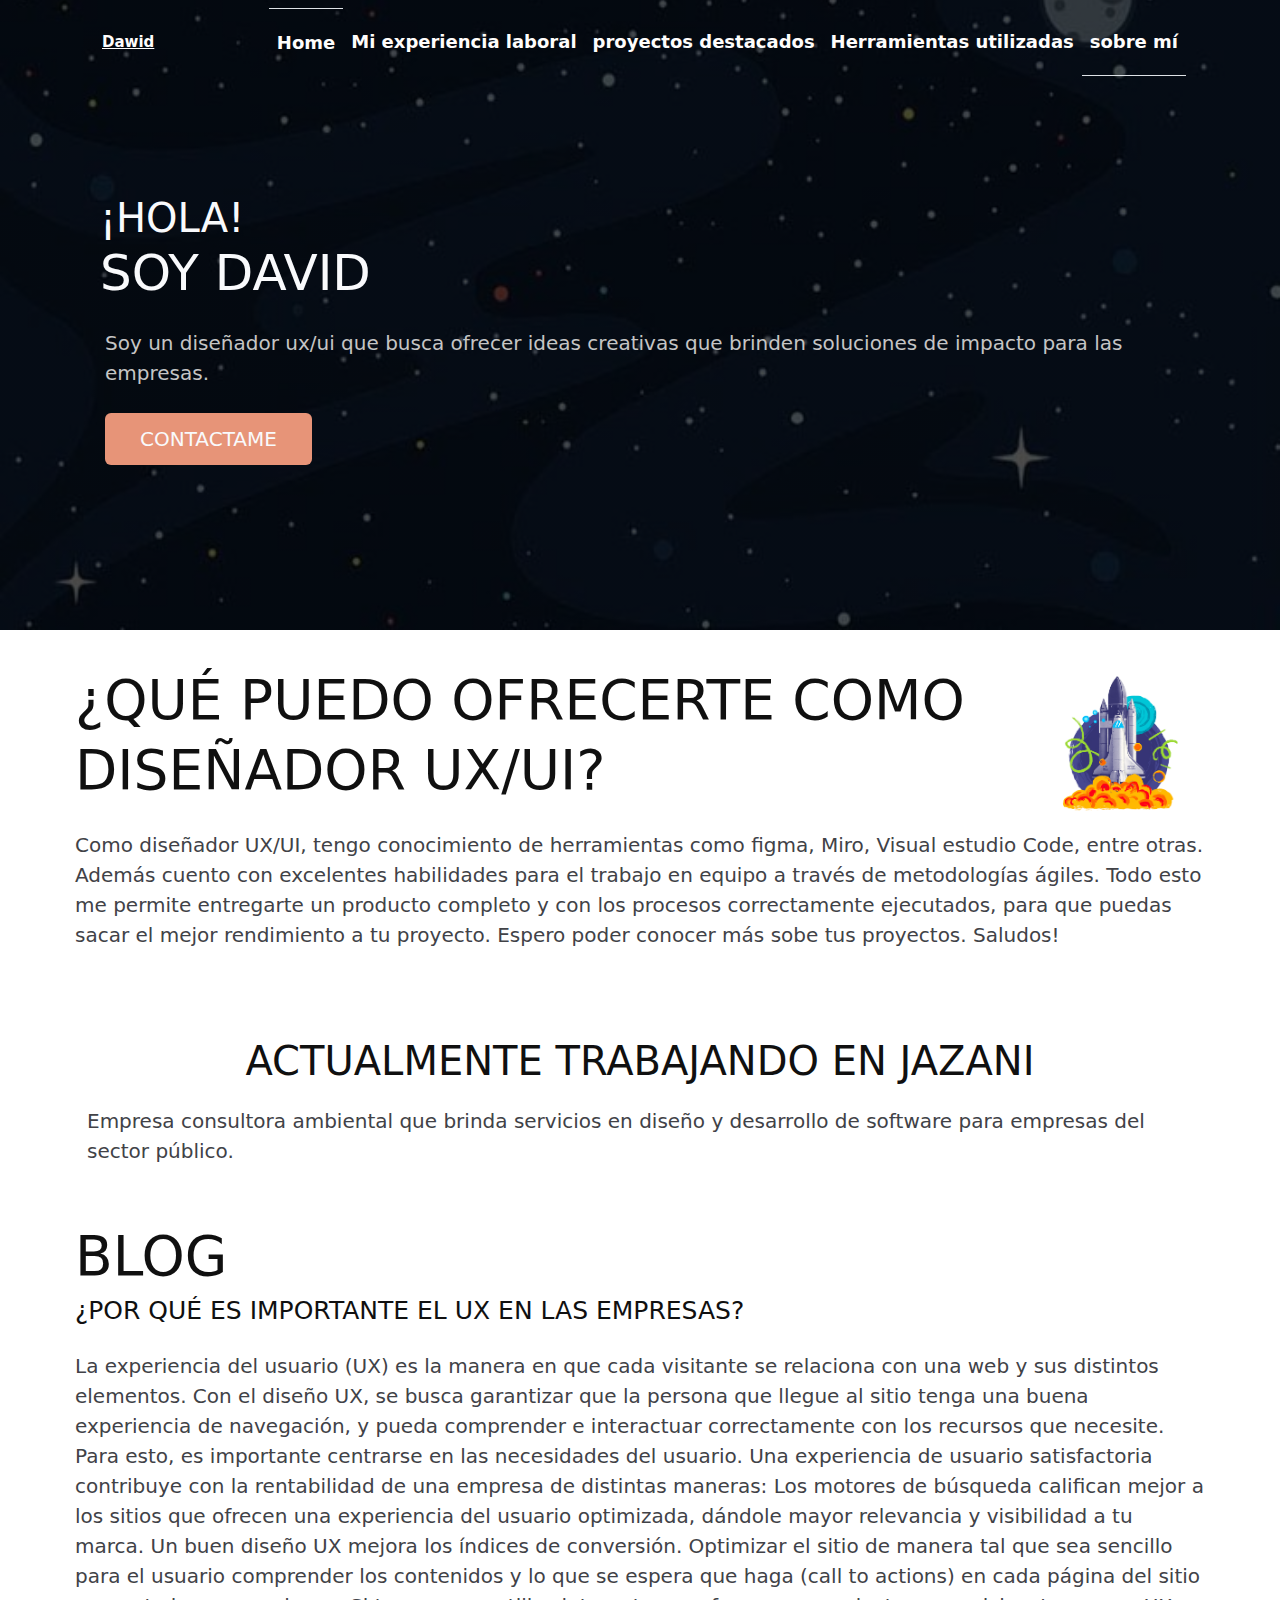
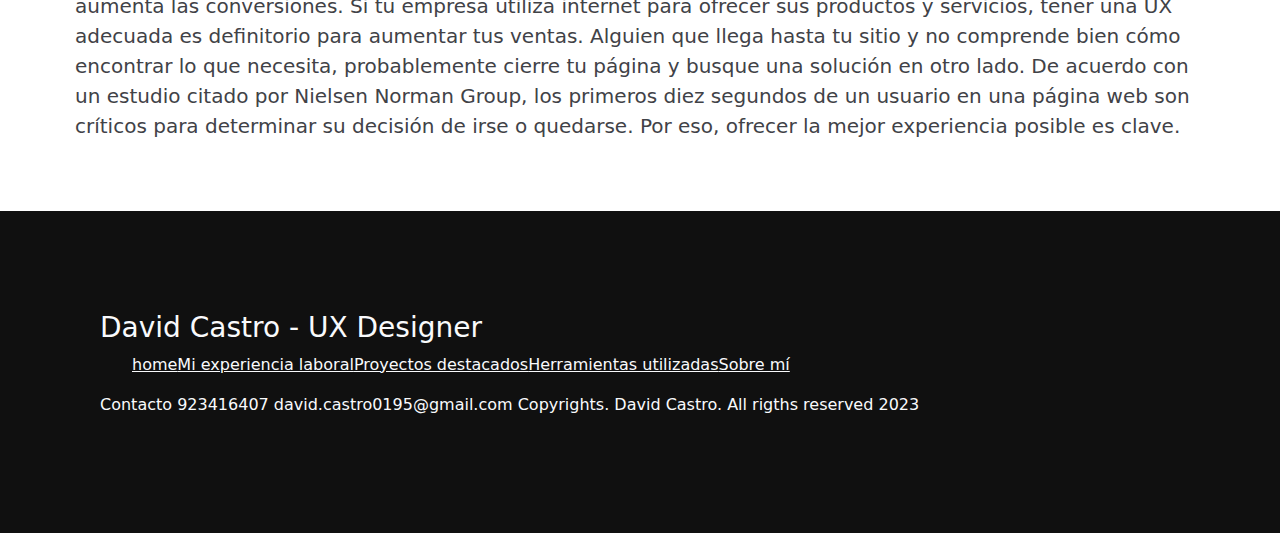
==== index.html @ f095b84e "fix: Responsive" ====
<!DOCTYPE html>
<html lang="en">

<head>
    <meta charset="UTF-8">
    <meta name="viewport" content="width=device-width, initial-scale=1.0">
    <title>Document</title>

    <link rel="stylesheet" href="styles/styles.css">
    <link rel="stylesheet" href="styles/css/styles.css">

</head>

<body>

    <header class="header">
        <div class="menu container">
        <div class=" ">
            <a href="#" class="logo position-relative top-0 ">Dawid</a>
            <input type="checkbox" id="menu" />
            <label for="menu">
                <img src="" class="menu icono" alt="">
            </label>
        </div>
            <!-- nav -->
            <nav class="navbar navbar-expand-lg">
                <div class="container-fluid ">
                    <!-- <a class="navbar-brand" href="#">Navbar</a> -->
                    <button class="navbar-toggler text-bg-light " type="button" data-bs-toggle="collapse" data-bs-target="#navbarSupportedContent" aria-controls="navbarSupportedContent" aria-expanded="false" aria-label="Toggle navigation">
                        <span class="navbar-toggler-icon"></span>
                    </button>
                    <div class="collapse navbar-collapse " id="navbarSupportedContent">
                        <ul class="navbar-nav ul-responsive_border me-auto mb-2 mb-lg-0 ">
                            <li class="nav-item li-responsive__color border-top ">
                                <a class="nav-link  " aria-current="page" href="#">Home</a>
                            </li>
                            <li class="nav-item li-responsive__color">
                                <a class="nav-link  " aria-current="page" href="views/mi-experiencia-laboral.html">Mi experiencia laboral</a>
                            </li>
                            <li class="nav-item li-responsive__color">
                                <a class="nav-link  " aria-current="page" href="views/proyectos-destacados.html">proyectos destacados</a>
                            </li>
                            <li class="nav-item li-responsive__color">
                                <a class="nav-link  " aria-current="page" href="views/Herramientas-utilizadas.html">Herramientas utilizadas</a>
                            </li>
                            <li class="nav-item li-responsive__color  border-bottom ">
                                <a class="nav-link  " aria-current="page"  href="views/Sobre-mí.html">sobre mí</a>
                            </li>
                        </ul>
                    </div>
                </div>
            </nav>
            <!-- nav -->
        </div>
        <div class="header-content">
            <h1>¡Hola!</h1>
            <h2>Soy David</h2>
            <p class="txt-p">Soy un diseñador ux/ui que busca ofrecer ideas creativas
                que brinden soluciones de impacto para las empresas.
            <p>
                <a href="Contactame.html" class="btn-1 rounded text-decoration-none ">Contactame</a>
        </div>
    </header>

    <section class="servicios-content servicios-content-responsive">
        <div class="header-servicios-div header-servicios-responsive">
            <h2 class="title">¿Qué puedo ofrecerte como diseñador UX/UI?</h2>
            <img class="servicios-img" src="image/ux rocket png.png" alt="">
        </div>

        <p class="txt-p">Como diseñador UX/UI, tengo conocimiento de herramientas como figma, Miro,
            Visual estudio Code, entre otras. Además cuento con excelentes habilidades para el trabajo en equipo a
            través de metodologías ágiles.
            Todo esto me permite entregarte un producto completo y con los procesos
            correctamente ejecutados, para que puedas sacar el mejor rendimiento a tu proyecto.
            Espero poder conocer más sobe tus proyectos. Saludos!
        <p>
    </section>

    <section class="container  d-flex justify-content-center align-items-center flex-column ">

    <h2 class="title">Actualmente trabajando en JAZANI</h2>
            <p class="txt-p">Empresa consultora ambiental que brinda
                servicios en diseño y desarrollo de software para empresas del sector público.
            </p>

        <img class="" src="https://res.cloudinary.com/dvammrjzi/image/upload/v1707327390/DAVID-PORTFOLIO/drrjgzepcuenairvuuap.jpg" alt="">
            
    </section>

    <section class="blog">
            <h4 class="title">BLOG</h4>
            <div>
                <h2> ¿Por qué es importante el ux en las empresas?</h2>
            <p class="txt-p">
                La experiencia del usuario (UX) es la manera en que cada visitante se relaciona con una web
                y sus
                distintos
                elementos. Con el diseño UX, se busca garantizar que la persona que llegue al sitio tenga una buena
                experiencia de navegación, y pueda comprender e interactuar correctamente con los recursos que necesite.
                Para esto, es importante centrarse en las necesidades del usuario.

                Una experiencia de usuario satisfactoria contribuye con la rentabilidad de una empresa de distintas
                maneras:

                Los motores de búsqueda califican mejor a los sitios que ofrecen una experiencia del usuario optimizada,
                dándole mayor relevancia y visibilidad a tu marca.
                Un buen diseño UX mejora los índices de conversión. Optimizar el sitio de manera tal que sea sencillo
                para
                el usuario comprender los contenidos y lo que se espera que haga (call to actions) en cada página del
                sitio
                aumenta las conversiones.
                Si tu empresa utiliza internet para ofrecer sus productos y servicios, tener una UX adecuada es
                definitorio
                para aumentar tus ventas. Alguien que llega hasta tu sitio y no comprende bien cómo encontrar lo que
                necesita, probablemente cierre tu página y busque una solución en otro lado.
                De acuerdo con un estudio citado por Nielsen Norman Group, los primeros diez segundos de un usuario en
                una
                página web son críticos para determinar su decisión de irse o quedarse. Por eso, ofrecer la mejor
                experiencia posible es clave.
            </p>
            </div>

    </section>

    </section>
    <footer class="footer">
        <a href=""></a>
        <div>
            <h3> David Castro - UX Designer</h3>
            <ul>
                <nav class="nav bar">
                    <li> <a href="index.html">home</a></li>
                    <li> <a href="../Paginas/mi-experiencia-laboral.html">Mi experiencia laboral</a></li>
                    <li> <a href="../Paginas/proyectos-destacados.html">Proyectos destacados</a></li>
                    <li> <a href="views/Herramientas-utilizadas.html">Herramientas utilizadas</a></li>
                    <li> <a href="../Paginas/Sobre-mí.html">Sobre mí</a></li>
                </nav>
            </ul>
            <p>
                Contacto
                923416407
                david.castro0195@gmail.com
                Copyrights. David Castro. All rigths reserved 2023
            </p>
        </div>
    </footer>

    <script src="./styles/bootstrap/dist/js/bootstrap.min.js"></script>
</body>


</html>
---- styles/styles.css ----
@import url('https://fonts.googleapis.com/css2?family=Poppins:wght@400;500;600;700;800&display=swap');

* {

    margin: 0;
    padding: 0;
    box-sizing: border-box;
    text-decoration: none;
    list-style: none;

}

body {
    font-family: 'Poppins', sans-serif;
    width: 100%;

    max-width: 600px;
    max-width: 100%;
    margin: 0;
    padding: 0;
    box-sizing: border-box;
}

.header {
    background-image: linear-gradient(rgba(0, 0, 0, 0.7),
            rgba(0, 0, 0, 0.7)),
        url(../image/Fondo\ De\ Pantalla\ Verano.jpeg);
    background-position: center bottom;
    background-repeat: no-repeat;
    background-size: cover;
    min-height: 70vh;
    display: flex;
    align-items: center;
    padding: 0 100px;
}

.menu {
    position: absolute;
    top: 0;
    left: 0;
    right: 0;
    display: flex;
    align-items: center;
    justify-content: space-between;

}

.logo {

    color: #fffdfc;
    font-size: 15px;
    font-weight: 800;
    padding: 20px;

}

.menu .navbar ul li {

    position: relative;
    float: left;

}

.menu .navbar ul li a {

    font-size: 18px;
    padding: 20px;
    color: #fffdfc;
    display: block;
    font-weight: 600;

}

.menu .navbar ul li a:hover {

    color: rgb(181, 91, 62);
    ;
}


#menu {
    display: none;
}

.menu-icono {

    width: 25px;

}

.menu label {

    cursor: pointer;
    display: none;
}

.header-content {
    text-align: left;
}

.header-content h1 {
    font-size: 40px;
    line-height: 10px;
    color: #f9fafc;
    text-transform: uppercase;
    margin-bottom: 15px;
    margin-top: 67px;
}

.header-content h2 {
    font-size: 50px;
    line-height: 70px;
    color: #f9fafc;
    text-transform: uppercase;
    margin-bottom: 15px;
}


.header-content p {
    font-size: 20px;
    color: #c5c5c5;
    padding: 5px;
    margin-bottom: 15px;
}

.btn-1 {
    display: inline-block;
    padding: 11px 35px;
    background-color: rgb(231, 148, 120);
    ;
    ;
    color: #f9fafc;
    text-transform: uppercase;
}

.btn-1:hover {

    background-color: rgb(181, 91, 62);
    ;

}

.servicios {
    display: flex;
    flex-wrap: wrap;
    padding: 0 100px;

}

.servicios-content {
    padding: 30px;
    display: flex;
    flex-wrap: wrap;
    max-width: 1200px;
    margin: 0 auto;
    text-align: left;
}

.servicios-content h2 {

    font-size: 55px;
    line-height: 70px;
    color: #101010;
    text-transform: uppercase;
    padding: 5px;
    margin-bottom: 15px;
}

.servicios-img {
    width: 150px;
    top: 20px;
    right: 0px;
    margin-left: 70px;
    margin-right: 15px;

}

.header-servicios {
    display: flex;
    flex-direction: row-reverse;
}

.title {

    font-size: 40px;
    line-height: 40px;
    color: #101010;
    text-transform: uppercase;
    padding: 5px;
    margin-bottom: 15px;

}

.txt-p {

    font-size: 16px;
    color: #414247;
    padding: 5px;
    margin-bottom: 35px;

}


.txt-p {

    font-size: 20px;
    color: #414247;
    padding: 5px;
    margin-bottom: 35px;
}

.blog {

    padding: 30px;
    display: flex;
    flex-wrap: wrap;
    max-width: 1200px;
    margin: 0 auto;
    text-align: left;
}


.blog h4 {

    font-size: 55px;
    line-height: 30px;
    color: #101010;
    text-transform: uppercase;
    padding: 5px;
    margin-bottom: 15px;
    text-align: left;

}

.blog h2 {

    font-size: 25px;
    line-height: 30px;
    color: #101010;
    text-transform: uppercase;
    padding: 5px;
    margin-bottom: 15px;
    text-align: left;

}

.txt-p {
    font-size: 20px;
    color: #414247;
    padding: 5px;
    margin-bottom: 35px;
}

.footer {
    padding: 100px;
    margin: 0 auto;
    background-color: #101010;
    color: #f9fafc;
}

.footer .link {
    font-size: 20px;
    color: #f9fafc;
    padding: 5px;
    margin-bottom: 35px;
}

.footer li a {

    color: #f9fafc;
}

.footer li a:hover {

    color: rgb(181, 91, 62);
    ;
}

.form {

    width: 300px;
    margin: 0 auto;

}

.form-control {

    width: 400px;
    height: 30px;
}
---- styles/css/styles.css ----
@charset "UTF-8";
@media (max-width: 991px) {
  .li-responsive__color {
    background-color: #030910;
  }
}

@media (max-width: 991px) {
  .ul-responsive_border {
    border-style: solid;
    border-radius: 5px;
    border-width: 2px;
    border-color: #ffffff;
  }
}

.header-servicios-div, .header-servicios-responsive {
  display: flex;
  justify-content: center;
  align-items: center;
}

@media (max-width: 991px) {
  .header-servicios-responsive {
    flex-wrap: wrap;
  }
}

/*!
 * Bootstrap  v5.3.2 (https://getbootstrap.com/)
 * Copyright 2011-2023 The Bootstrap Authors
 * Licensed under MIT (https://github.com/twbs/bootstrap/blob/main/LICENSE)
 */
:root,
[data-bs-theme=light] {
  --bs-primary: #030910;
  --bs-secondary: #ffffff;
  --bs-gray-100: #f8f9fa;
  --bs-gray-200: #e9ecef;
  --bs-gray-300: #dee2e6;
  --bs-gray-400: #ced4da;
  --bs-gray-500: #adb5bd;
  --bs-gray-600: #6c757d;
  --bs-gray-700: #495057;
  --bs-gray-800: #343a40;
  --bs-gray-900: #212529;
  --bs-primary: #0d6efd;
  --bs-secondary: #6c757d;
  --bs-success: #198754;
  --bs-info: #0dcaf0;
  --bs-warning: #ffc107;
  --bs-danger: #dc3545;
  --bs-light: #f8f9fa;
  --bs-dark: #212529;
  --bs-primary-rgb: 13, 110, 253;
  --bs-secondary-rgb: 108, 117, 125;
  --bs-success-rgb: 25, 135, 84;
  --bs-info-rgb: 13, 202, 240;
  --bs-warning-rgb: 255, 193, 7;
  --bs-danger-rgb: 220, 53, 69;
  --bs-light-rgb: 248, 249, 250;
  --bs-dark-rgb: 33, 37, 41;
  --bs-primary-text-emphasis: #052c65;
  --bs-secondary-text-emphasis: #2b2f32;
  --bs-success-text-emphasis: #0a3622;
  --bs-info-text-emphasis: #055160;
  --bs-warning-text-emphasis: #664d03;
  --bs-danger-text-emphasis: #58151c;
  --bs-light-text-emphasis: #495057;
  --bs-dark-text-emphasis: #495057;
  --bs-primary-bg-subtle: #cfe2ff;
  --bs-secondary-bg-subtle: #e2e3e5;
  --bs-success-bg-subtle: #d1e7dd;
  --bs-info-bg-subtle: #cff4fc;
  --bs-warning-bg-subtle: #fff3cd;
  --bs-danger-bg-subtle: #f8d7da;
  --bs-light-bg-subtle: #fcfcfd;
  --bs-dark-bg-subtle: #ced4da;
  --bs-primary-border-subtle: #9ec5fe;
  --bs-secondary-border-subtle: #c4c8cb;
  --bs-success-border-subtle: #a3cfbb;
  --bs-info-border-subtle: #9eeaf9;
  --bs-warning-border-subtle: #ffe69c;
  --bs-danger-border-subtle: #f1aeb5;
  --bs-light-border-subtle: #e9ecef;
  --bs-dark-border-subtle: #adb5bd;
  --bs-white-rgb: 255, 255, 255;
  --bs-black-rgb: 0, 0, 0;
  --bs-font-sans-serif: system-ui, -apple-system, "Segoe UI", Roboto, "Helvetica Neue", "Noto Sans", "Liberation Sans", Arial, sans-serif, "Apple Color Emoji", "Segoe UI Emoji", "Segoe UI Symbol", "Noto Color Emoji";
  --bs-font-monospace: SFMono-Regular, Menlo, Monaco, Consolas, "Liberation Mono", "Courier New", monospace;
  --bs-gradient: linear-gradient(180deg, rgba(255, 255, 255, 0.15), rgba(255, 255, 255, 0));
  --bs-body-font-family: var(--bs-font-sans-serif);
  --bs-body-font-size: 1rem;
  --bs-body-font-weight: 400;
  --bs-body-line-height: 1.5;
  --bs-body-color: #212529;
  --bs-body-color-rgb: 33, 37, 41;
  --bs-body-bg: #fff;
  --bs-body-bg-rgb: 255, 255, 255;
  --bs-emphasis-color: #000;
  --bs-emphasis-color-rgb: 0, 0, 0;
  --bs-secondary-color: rgba(33, 37, 41, 0.75);
  --bs-secondary-color-rgb: 33, 37, 41;
  --bs-secondary-bg: #e9ecef;
  --bs-secondary-bg-rgb: 233, 236, 239;
  --bs-tertiary-color: rgba(33, 37, 41, 0.5);
  --bs-tertiary-color-rgb: 33, 37, 41;
  --bs-tertiary-bg: #f8f9fa;
  --bs-tertiary-bg-rgb: 248, 249, 250;
  --bs-heading-color: inherit;
  --bs-link-color: #0d6efd;
  --bs-link-color-rgb: 13, 110, 253;
  --bs-link-decoration: underline;
  --bs-link-hover-color: #0a58ca;
  --bs-link-hover-color-rgb: 10, 88, 202;
  --bs-code-color: #d63384;
  --bs-highlight-color: #212529;
  --bs-highlight-bg: #fff3cd;
  --bs-border-width: 1px;
  --bs-border-style: solid;
  --bs-border-color: #dee2e6;
  --bs-border-color-translucent: rgba(0, 0, 0, 0.175);
  --bs-border-radius: 0.375rem;
  --bs-border-radius-sm: 0.25rem;
  --bs-border-radius-lg: 0.5rem;
  --bs-border-radius-xl: 1rem;
  --bs-border-radius-xxl: 2rem;
  --bs-border-radius-2xl: var(--bs-border-radius-xxl);
  --bs-border-radius-pill: 50rem;
  --bs-box-shadow: 0 0.5rem 1rem rgba(0, 0, 0, 0.15);
  --bs-box-shadow-sm: 0 0.125rem 0.25rem rgba(0, 0, 0, 0.075);
  --bs-box-shadow-lg: 0 1rem 3rem rgba(0, 0, 0, 0.175);
  --bs-box-shadow-inset: inset 0 1px 2px rgba(0, 0, 0, 0.075);
  --bs-focus-ring-width: 0.25rem;
  --bs-focus-ring-opacity: 0.25;
  --bs-focus-ring-color: rgba(13, 110, 253, 0.25);
  --bs-form-valid-color: #198754;
  --bs-form-valid-border-color: #198754;
  --bs-form-invalid-color: #dc3545;
  --bs-form-invalid-border-color: #dc3545;
}

[data-bs-theme=dark] {
  color-scheme: dark;
  --bs-body-color: #dee2e6;
  --bs-body-color-rgb: 222, 226, 230;
  --bs-body-bg: #212529;
  --bs-body-bg-rgb: 33, 37, 41;
  --bs-emphasis-color: #fff;
  --bs-emphasis-color-rgb: 255, 255, 255;
  --bs-secondary-color: rgba(222, 226, 230, 0.75);
  --bs-secondary-color-rgb: 222, 226, 230;
  --bs-secondary-bg: #343a40;
  --bs-secondary-bg-rgb: 52, 58, 64;
  --bs-tertiary-color: rgba(222, 226, 230, 0.5);
  --bs-tertiary-color-rgb: 222, 226, 230;
  --bs-tertiary-bg: #2b3035;
  --bs-tertiary-bg-rgb: 43, 48, 53;
  --bs-primary-text-emphasis: #6ea8fe;
  --bs-secondary-text-emphasis: #a7acb1;
  --bs-success-text-emphasis: #75b798;
  --bs-info-text-emphasis: #6edff6;
  --bs-warning-text-emphasis: #ffda6a;
  --bs-danger-text-emphasis: #ea868f;
  --bs-light-text-emphasis: #f8f9fa;
  --bs-dark-text-emphasis: #dee2e6;
  --bs-primary-bg-subtle: #031633;
  --bs-secondary-bg-subtle: #161719;
  --bs-success-bg-subtle: #051b11;
  --bs-info-bg-subtle: #032830;
  --bs-warning-bg-subtle: #332701;
  --bs-danger-bg-subtle: #2c0b0e;
  --bs-light-bg-subtle: #343a40;
  --bs-dark-bg-subtle: #1a1d20;
  --bs-primary-border-subtle: #084298;
  --bs-secondary-border-subtle: #41464b;
  --bs-success-border-subtle: #0f5132;
  --bs-info-border-subtle: #087990;
  --bs-warning-border-subtle: #997404;
  --bs-danger-border-subtle: #842029;
  --bs-light-border-subtle: #495057;
  --bs-dark-border-subtle: #343a40;
  --bs-heading-color: inherit;
  --bs-link-color: #6ea8fe;
  --bs-link-hover-color: #8bb9fe;
  --bs-link-color-rgb: 110, 168, 254;
  --bs-link-hover-color-rgb: 139, 185, 254;
  --bs-code-color: #e685b5;
  --bs-highlight-color: #dee2e6;
  --bs-highlight-bg: #664d03;
  --bs-border-color: #495057;
  --bs-border-color-translucent: rgba(255, 255, 255, 0.15);
  --bs-form-valid-color: #75b798;
  --bs-form-valid-border-color: #75b798;
  --bs-form-invalid-color: #ea868f;
  --bs-form-invalid-border-color: #ea868f;
}

*,
*::before,
*::after {
  box-sizing: border-box;
}

@media (prefers-reduced-motion: no-preference) {
  :root {
    scroll-behavior: smooth;
  }
}

body {
  margin: 0;
  font-family: var(--bs-body-font-family);
  font-size: var(--bs-body-font-size);
  font-weight: var(--bs-body-font-weight);
  line-height: var(--bs-body-line-height);
  color: var(--bs-body-color);
  text-align: var(--bs-body-text-align);
  background-color: var(--bs-body-bg);
  -webkit-text-size-adjust: 100%;
  -webkit-tap-highlight-color: rgba(0, 0, 0, 0);
}

hr {
  margin: 1rem 0;
  color: inherit;
  border: 0;
  border-top: var(--bs-border-width) solid;
  opacity: 0.25;
}

h6, .h6, h5, .h5, h4, .h4, h3, .h3, h2, .h2, h1, .h1 {
  margin-top: 0;
  margin-bottom: 0.5rem;
  font-weight: 500;
  line-height: 1.2;
  color: var(--bs-heading-color);
}

h1, .h1 {
  font-size: calc(1.375rem + 1.5vw);
}
@media (min-width: 1200px) {
  h1, .h1 {
    font-size: 2.5rem;
  }
}

h2, .h2 {
  font-size: calc(1.325rem + 0.9vw);
}
@media (min-width: 1200px) {
  h2, .h2 {
    font-size: 2rem;
  }
}

h3, .h3 {
  font-size: calc(1.3rem + 0.6vw);
}
@media (min-width: 1200px) {
  h3, .h3 {
    font-size: 1.75rem;
  }
}

h4, .h4 {
  font-size: calc(1.275rem + 0.3vw);
}
@media (min-width: 1200px) {
  h4, .h4 {
    font-size: 1.5rem;
  }
}

h5, .h5 {
  font-size: 1.25rem;
}

h6, .h6 {
  font-size: 1rem;
}

p {
  margin-top: 0;
  margin-bottom: 1rem;
}

abbr[title] {
  -webkit-text-decoration: underline dotted;
          text-decoration: underline dotted;
  cursor: help;
  -webkit-text-decoration-skip-ink: none;
          text-decoration-skip-ink: none;
}

address {
  margin-bottom: 1rem;
  font-style: normal;
  line-height: inherit;
}

ol,
ul {
  padding-left: 2rem;
}

ol,
ul,
dl {
  margin-top: 0;
  margin-bottom: 1rem;
}

ol ol,
ul ul,
ol ul,
ul ol {
  margin-bottom: 0;
}

dt {
  font-weight: 700;
}

dd {
  margin-bottom: 0.5rem;
  margin-left: 0;
}

blockquote {
  margin: 0 0 1rem;
}

b,
strong {
  font-weight: bolder;
}

small, .small {
  font-size: 0.875em;
}

mark, .mark {
  padding: 0.1875em;
  color: var(--bs-highlight-color);
  background-color: var(--bs-highlight-bg);
}

sub,
sup {
  position: relative;
  font-size: 0.75em;
  line-height: 0;
  vertical-align: baseline;
}

sub {
  bottom: -0.25em;
}

sup {
  top: -0.5em;
}

a {
  color: rgba(var(--bs-link-color-rgb), var(--bs-link-opacity, 1));
  text-decoration: underline;
}
a:hover {
  --bs-link-color-rgb: var(--bs-link-hover-color-rgb);
}

a:not([href]):not([class]), a:not([href]):not([class]):hover {
  color: inherit;
  text-decoration: none;
}

pre,
code,
kbd,
samp {
  font-family: var(--bs-font-monospace);
  font-size: 1em;
}

pre {
  display: block;
  margin-top: 0;
  margin-bottom: 1rem;
  overflow: auto;
  font-size: 0.875em;
}
pre code {
  font-size: inherit;
  color: inherit;
  word-break: normal;
}

code {
  font-size: 0.875em;
  color: var(--bs-code-color);
  word-wrap: break-word;
}
a > code {
  color: inherit;
}

kbd {
  padding: 0.1875rem 0.375rem;
  font-size: 0.875em;
  color: var(--bs-body-bg);
  background-color: var(--bs-body-color);
  border-radius: 0.25rem;
}
kbd kbd {
  padding: 0;
  font-size: 1em;
}

figure {
  margin: 0 0 1rem;
}

img,
svg {
  vertical-align: middle;
}

table {
  caption-side: bottom;
  border-collapse: collapse;
}

caption {
  padding-top: 0.5rem;
  padding-bottom: 0.5rem;
  color: var(--bs-secondary-color);
  text-align: left;
}

th {
  text-align: inherit;
  text-align: -webkit-match-parent;
}

thead,
tbody,
tfoot,
tr,
td,
th {
  border-color: inherit;
  border-style: solid;
  border-width: 0;
}

label {
  display: inline-block;
}

button {
  border-radius: 0;
}

button:focus:not(:focus-visible) {
  outline: 0;
}

input,
button,
select,
optgroup,
textarea {
  margin: 0;
  font-family: inherit;
  font-size: inherit;
  line-height: inherit;
}

button,
select {
  text-transform: none;
}

[role=button] {
  cursor: pointer;
}

select {
  word-wrap: normal;
}
select:disabled {
  opacity: 1;
}

[list]:not([type=date]):not([type=datetime-local]):not([type=month]):not([type=week]):not([type=time])::-webkit-calendar-picker-indicator {
  display: none !important;
}

button,
[type=button],
[type=reset],
[type=submit] {
  -webkit-appearance: button;
}
button:not(:disabled),
[type=button]:not(:disabled),
[type=reset]:not(:disabled),
[type=submit]:not(:disabled) {
  cursor: pointer;
}

::-moz-focus-inner {
  padding: 0;
  border-style: none;
}

textarea {
  resize: vertical;
}

fieldset {
  min-width: 0;
  padding: 0;
  margin: 0;
  border: 0;
}

legend {
  float: left;
  width: 100%;
  padding: 0;
  margin-bottom: 0.5rem;
  font-size: calc(1.275rem + 0.3vw);
  line-height: inherit;
}
@media (min-width: 1200px) {
  legend {
    font-size: 1.5rem;
  }
}
legend + * {
  clear: left;
}

::-webkit-datetime-edit-fields-wrapper,
::-webkit-datetime-edit-text,
::-webkit-datetime-edit-minute,
::-webkit-datetime-edit-hour-field,
::-webkit-datetime-edit-day-field,
::-webkit-datetime-edit-month-field,
::-webkit-datetime-edit-year-field {
  padding: 0;
}

::-webkit-inner-spin-button {
  height: auto;
}

[type=search] {
  -webkit-appearance: textfield;
  outline-offset: -2px;
}

/* rtl:raw:
[type="tel"],
[type="url"],
[type="email"],
[type="number"] {
  direction: ltr;
}
*/
::-webkit-search-decoration {
  -webkit-appearance: none;
}

::-webkit-color-swatch-wrapper {
  padding: 0;
}

::file-selector-button {
  font: inherit;
  -webkit-appearance: button;
}

output {
  display: inline-block;
}

iframe {
  border: 0;
}

summary {
  display: list-item;
  cursor: pointer;
}

progress {
  vertical-align: baseline;
}

[hidden] {
  display: none !important;
}

.lead {
  font-size: 1.25rem;
  font-weight: 300;
}

.display-1 {
  font-size: calc(1.625rem + 4.5vw);
  font-weight: 300;
  line-height: 1.2;
}
@media (min-width: 1200px) {
  .display-1 {
    font-size: 5rem;
  }
}

.display-2 {
  font-size: calc(1.575rem + 3.9vw);
  font-weight: 300;
  line-height: 1.2;
}
@media (min-width: 1200px) {
  .display-2 {
    font-size: 4.5rem;
  }
}

.display-3 {
  font-size: calc(1.525rem + 3.3vw);
  font-weight: 300;
  line-height: 1.2;
}
@media (min-width: 1200px) {
  .display-3 {
    font-size: 4rem;
  }
}

.display-4 {
  font-size: calc(1.475rem + 2.7vw);
  font-weight: 300;
  line-height: 1.2;
}
@media (min-width: 1200px) {
  .display-4 {
    font-size: 3.5rem;
  }
}

.display-5 {
  font-size: calc(1.425rem + 2.1vw);
  font-weight: 300;
  line-height: 1.2;
}
@media (min-width: 1200px) {
  .display-5 {
    font-size: 3rem;
  }
}

.display-6 {
  font-size: calc(1.375rem + 1.5vw);
  font-weight: 300;
  line-height: 1.2;
}
@media (min-width: 1200px) {
  .display-6 {
    font-size: 2.5rem;
  }
}

.list-unstyled {
  padding-left: 0;
  list-style: none;
}

.list-inline {
  padding-left: 0;
  list-style: none;
}

.list-inline-item {
  display: inline-block;
}
.list-inline-item:not(:last-child) {
  margin-right: 0.5rem;
}

.initialism {
  font-size: 0.875em;
  text-transform: uppercase;
}

.blockquote {
  margin-bottom: 1rem;
  font-size: 1.25rem;
}
.blockquote > :last-child {
  margin-bottom: 0;
}

.blockquote-footer {
  margin-top: -1rem;
  margin-bottom: 1rem;
  font-size: 0.875em;
  color: #6c757d;
}
.blockquote-footer::before {
  content: "— ";
}

.img-fluid {
  max-width: 100%;
  height: auto;
}

.img-thumbnail {
  padding: 0.25rem;
  background-color: var(--bs-body-bg);
  border: var(--bs-border-width) solid var(--bs-border-color);
  border-radius: var(--bs-border-radius);
  max-width: 100%;
  height: auto;
}

.figure {
  display: inline-block;
}

.figure-img {
  margin-bottom: 0.5rem;
  line-height: 1;
}

.figure-caption {
  font-size: 0.875em;
  color: var(--bs-secondary-color);
}

.container,
.container-fluid,
.container-xxl,
.container-xl,
.container-lg,
.container-md,
.container-sm {
  --bs-gutter-x: 1.5rem;
  --bs-gutter-y: 0;
  width: 100%;
  padding-right: calc(var(--bs-gutter-x) * 0.5);
  padding-left: calc(var(--bs-gutter-x) * 0.5);
  margin-right: auto;
  margin-left: auto;
}

@media (min-width: 576px) {
  .container-sm, .container {
    max-width: 540px;
  }
}
@media (min-width: 768px) {
  .container-md, .container-sm, .container {
    max-width: 720px;
  }
}
@media (min-width: 992px) {
  .container-lg, .container-md, .container-sm, .container {
    max-width: 960px;
  }
}
@media (min-width: 1200px) {
  .container-xl, .container-lg, .container-md, .container-sm, .container {
    max-width: 1140px;
  }
}
@media (min-width: 1400px) {
  .container-xxl, .container-xl, .container-lg, .container-md, .container-sm, .container {
    max-width: 1320px;
  }
}
:root {
  --bs-breakpoint-xs: 0;
  --bs-breakpoint-sm: 576px;
  --bs-breakpoint-md: 768px;
  --bs-breakpoint-lg: 992px;
  --bs-breakpoint-xl: 1200px;
  --bs-breakpoint-xxl: 1400px;
}

.row {
  --bs-gutter-x: 1.5rem;
  --bs-gutter-y: 0;
  display: flex;
  flex-wrap: wrap;
  margin-top: calc(-1 * var(--bs-gutter-y));
  margin-right: calc(-0.5 * var(--bs-gutter-x));
  margin-left: calc(-0.5 * var(--bs-gutter-x));
}
.row > * {
  flex-shrink: 0;
  width: 100%;
  max-width: 100%;
  padding-right: calc(var(--bs-gutter-x) * 0.5);
  padding-left: calc(var(--bs-gutter-x) * 0.5);
  margin-top: var(--bs-gutter-y);
}

.col {
  flex: 1 0 0%;
}

.row-cols-auto > * {
  flex: 0 0 auto;
  width: auto;
}

.row-cols-1 > * {
  flex: 0 0 auto;
  width: 100%;
}

.row-cols-2 > * {
  flex: 0 0 auto;
  width: 50%;
}

.row-cols-3 > * {
  flex: 0 0 auto;
  width: 33.33333333%;
}

.row-cols-4 > * {
  flex: 0 0 auto;
  width: 25%;
}

.row-cols-5 > * {
  flex: 0 0 auto;
  width: 20%;
}

.row-cols-6 > * {
  flex: 0 0 auto;
  width: 16.66666667%;
}

.col-auto {
  flex: 0 0 auto;
  width: auto;
}

.col-1 {
  flex: 0 0 auto;
  width: 8.33333333%;
}

.col-2 {
  flex: 0 0 auto;
  width: 16.66666667%;
}

.col-3 {
  flex: 0 0 auto;
  width: 25%;
}

.col-4 {
  flex: 0 0 auto;
  width: 33.33333333%;
}

.col-5 {
  flex: 0 0 auto;
  width: 41.66666667%;
}

.col-6 {
  flex: 0 0 auto;
  width: 50%;
}

.col-7 {
  flex: 0 0 auto;
  width: 58.33333333%;
}

.col-8 {
  flex: 0 0 auto;
  width: 66.66666667%;
}

.col-9 {
  flex: 0 0 auto;
  width: 75%;
}

.col-10 {
  flex: 0 0 auto;
  width: 83.33333333%;
}

.col-11 {
  flex: 0 0 auto;
  width: 91.66666667%;
}

.col-12 {
  flex: 0 0 auto;
  width: 100%;
}

.offset-1 {
  margin-left: 8.33333333%;
}

.offset-2 {
  margin-left: 16.66666667%;
}

.offset-3 {
  margin-left: 25%;
}

.offset-4 {
  margin-left: 33.33333333%;
}

.offset-5 {
  margin-left: 41.66666667%;
}

.offset-6 {
  margin-left: 50%;
}

.offset-7 {
  margin-left: 58.33333333%;
}

.offset-8 {
  margin-left: 66.66666667%;
}

.offset-9 {
  margin-left: 75%;
}

.offset-10 {
  margin-left: 83.33333333%;
}

.offset-11 {
  margin-left: 91.66666667%;
}

.g-0,
.gx-0 {
  --bs-gutter-x: 0;
}

.g-0,
.gy-0 {
  --bs-gutter-y: 0;
}

.g-1,
.gx-1 {
  --bs-gutter-x: 0.25rem;
}

.g-1,
.gy-1 {
  --bs-gutter-y: 0.25rem;
}

.g-2,
.gx-2 {
  --bs-gutter-x: 0.5rem;
}

.g-2,
.gy-2 {
  --bs-gutter-y: 0.5rem;
}

.g-3,
.gx-3 {
  --bs-gutter-x: 1rem;
}

.g-3,
.gy-3 {
  --bs-gutter-y: 1rem;
}

.g-4,
.gx-4 {
  --bs-gutter-x: 1.5rem;
}

.g-4,
.gy-4 {
  --bs-gutter-y: 1.5rem;
}

.g-5,
.gx-5 {
  --bs-gutter-x: 3rem;
}

.g-5,
.gy-5 {
  --bs-gutter-y: 3rem;
}

@media (min-width: 576px) {
  .col-sm {
    flex: 1 0 0%;
  }
  .row-cols-sm-auto > * {
    flex: 0 0 auto;
    width: auto;
  }
  .row-cols-sm-1 > * {
    flex: 0 0 auto;
    width: 100%;
  }
  .row-cols-sm-2 > * {
    flex: 0 0 auto;
    width: 50%;
  }
  .row-cols-sm-3 > * {
    flex: 0 0 auto;
    width: 33.33333333%;
  }
  .row-cols-sm-4 > * {
    flex: 0 0 auto;
    width: 25%;
  }
  .row-cols-sm-5 > * {
    flex: 0 0 auto;
    width: 20%;
  }
  .row-cols-sm-6 > * {
    flex: 0 0 auto;
    width: 16.66666667%;
  }
  .col-sm-auto {
    flex: 0 0 auto;
    width: auto;
  }
  .col-sm-1 {
    flex: 0 0 auto;
    width: 8.33333333%;
  }
  .col-sm-2 {
    flex: 0 0 auto;
    width: 16.66666667%;
  }
  .col-sm-3 {
    flex: 0 0 auto;
    width: 25%;
  }
  .col-sm-4 {
    flex: 0 0 auto;
    width: 33.33333333%;
  }
  .col-sm-5 {
    flex: 0 0 auto;
    width: 41.66666667%;
  }
  .col-sm-6 {
    flex: 0 0 auto;
    width: 50%;
  }
  .col-sm-7 {
    flex: 0 0 auto;
    width: 58.33333333%;
  }
  .col-sm-8 {
    flex: 0 0 auto;
    width: 66.66666667%;
  }
  .col-sm-9 {
    flex: 0 0 auto;
    width: 75%;
  }
  .col-sm-10 {
    flex: 0 0 auto;
    width: 83.33333333%;
  }
  .col-sm-11 {
    flex: 0 0 auto;
    width: 91.66666667%;
  }
  .col-sm-12 {
    flex: 0 0 auto;
    width: 100%;
  }
  .offset-sm-0 {
    margin-left: 0;
  }
  .offset-sm-1 {
    margin-left: 8.33333333%;
  }
  .offset-sm-2 {
    margin-left: 16.66666667%;
  }
  .offset-sm-3 {
    margin-left: 25%;
  }
  .offset-sm-4 {
    margin-left: 33.33333333%;
  }
  .offset-sm-5 {
    margin-left: 41.66666667%;
  }
  .offset-sm-6 {
    margin-left: 50%;
  }
  .offset-sm-7 {
    margin-left: 58.33333333%;
  }
  .offset-sm-8 {
    margin-left: 66.66666667%;
  }
  .offset-sm-9 {
    margin-left: 75%;
  }
  .offset-sm-10 {
    margin-left: 83.33333333%;
  }
  .offset-sm-11 {
    margin-left: 91.66666667%;
  }
  .g-sm-0,
  .gx-sm-0 {
    --bs-gutter-x: 0;
  }
  .g-sm-0,
  .gy-sm-0 {
    --bs-gutter-y: 0;
  }
  .g-sm-1,
  .gx-sm-1 {
    --bs-gutter-x: 0.25rem;
  }
  .g-sm-1,
  .gy-sm-1 {
    --bs-gutter-y: 0.25rem;
  }
  .g-sm-2,
  .gx-sm-2 {
    --bs-gutter-x: 0.5rem;
  }
  .g-sm-2,
  .gy-sm-2 {
    --bs-gutter-y: 0.5rem;
  }
  .g-sm-3,
  .gx-sm-3 {
    --bs-gutter-x: 1rem;
  }
  .g-sm-3,
  .gy-sm-3 {
    --bs-gutter-y: 1rem;
  }
  .g-sm-4,
  .gx-sm-4 {
    --bs-gutter-x: 1.5rem;
  }
  .g-sm-4,
  .gy-sm-4 {
    --bs-gutter-y: 1.5rem;
  }
  .g-sm-5,
  .gx-sm-5 {
    --bs-gutter-x: 3rem;
  }
  .g-sm-5,
  .gy-sm-5 {
    --bs-gutter-y: 3rem;
  }
}
@media (min-width: 768px) {
  .col-md {
    flex: 1 0 0%;
  }
  .row-cols-md-auto > * {
    flex: 0 0 auto;
    width: auto;
  }
  .row-cols-md-1 > * {
    flex: 0 0 auto;
    width: 100%;
  }
  .row-cols-md-2 > * {
    flex: 0 0 auto;
    width: 50%;
  }
  .row-cols-md-3 > * {
    flex: 0 0 auto;
    width: 33.33333333%;
  }
  .row-cols-md-4 > * {
    flex: 0 0 auto;
    width: 25%;
  }
  .row-cols-md-5 > * {
    flex: 0 0 auto;
    width: 20%;
  }
  .row-cols-md-6 > * {
    flex: 0 0 auto;
    width: 16.66666667%;
  }
  .col-md-auto {
    flex: 0 0 auto;
    width: auto;
  }
  .col-md-1 {
    flex: 0 0 auto;
    width: 8.33333333%;
  }
  .col-md-2 {
    flex: 0 0 auto;
    width: 16.66666667%;
  }
  .col-md-3 {
    flex: 0 0 auto;
    width: 25%;
  }
  .col-md-4 {
    flex: 0 0 auto;
    width: 33.33333333%;
  }
  .col-md-5 {
    flex: 0 0 auto;
    width: 41.66666667%;
  }
  .col-md-6 {
    flex: 0 0 auto;
    width: 50%;
  }
  .col-md-7 {
    flex: 0 0 auto;
    width: 58.33333333%;
  }
  .col-md-8 {
    flex: 0 0 auto;
    width: 66.66666667%;
  }
  .col-md-9 {
    flex: 0 0 auto;
    width: 75%;
  }
  .col-md-10 {
    flex: 0 0 auto;
    width: 83.33333333%;
  }
  .col-md-11 {
    flex: 0 0 auto;
    width: 91.66666667%;
  }
  .col-md-12 {
    flex: 0 0 auto;
    width: 100%;
  }
  .offset-md-0 {
    margin-left: 0;
  }
  .offset-md-1 {
    margin-left: 8.33333333%;
  }
  .offset-md-2 {
    margin-left: 16.66666667%;
  }
  .offset-md-3 {
    margin-left: 25%;
  }
  .offset-md-4 {
    margin-left: 33.33333333%;
  }
  .offset-md-5 {
    margin-left: 41.66666667%;
  }
  .offset-md-6 {
    margin-left: 50%;
  }
  .offset-md-7 {
    margin-left: 58.33333333%;
  }
  .offset-md-8 {
    margin-left: 66.66666667%;
  }
  .offset-md-9 {
    margin-left: 75%;
  }
  .offset-md-10 {
    margin-left: 83.33333333%;
  }
  .offset-md-11 {
    margin-left: 91.66666667%;
  }
  .g-md-0,
  .gx-md-0 {
    --bs-gutter-x: 0;
  }
  .g-md-0,
  .gy-md-0 {
    --bs-gutter-y: 0;
  }
  .g-md-1,
  .gx-md-1 {
    --bs-gutter-x: 0.25rem;
  }
  .g-md-1,
  .gy-md-1 {
    --bs-gutter-y: 0.25rem;
  }
  .g-md-2,
  .gx-md-2 {
    --bs-gutter-x: 0.5rem;
  }
  .g-md-2,
  .gy-md-2 {
    --bs-gutter-y: 0.5rem;
  }
  .g-md-3,
  .gx-md-3 {
    --bs-gutter-x: 1rem;
  }
  .g-md-3,
  .gy-md-3 {
    --bs-gutter-y: 1rem;
  }
  .g-md-4,
  .gx-md-4 {
    --bs-gutter-x: 1.5rem;
  }
  .g-md-4,
  .gy-md-4 {
    --bs-gutter-y: 1.5rem;
  }
  .g-md-5,
  .gx-md-5 {
    --bs-gutter-x: 3rem;
  }
  .g-md-5,
  .gy-md-5 {
    --bs-gutter-y: 3rem;
  }
}
@media (min-width: 992px) {
  .col-lg {
    flex: 1 0 0%;
  }
  .row-cols-lg-auto > * {
    flex: 0 0 auto;
    width: auto;
  }
  .row-cols-lg-1 > * {
    flex: 0 0 auto;
    width: 100%;
  }
  .row-cols-lg-2 > * {
    flex: 0 0 auto;
    width: 50%;
  }
  .row-cols-lg-3 > * {
    flex: 0 0 auto;
    width: 33.33333333%;
  }
  .row-cols-lg-4 > * {
    flex: 0 0 auto;
    width: 25%;
  }
  .row-cols-lg-5 > * {
    flex: 0 0 auto;
    width: 20%;
  }
  .row-cols-lg-6 > * {
    flex: 0 0 auto;
    width: 16.66666667%;
  }
  .col-lg-auto {
    flex: 0 0 auto;
    width: auto;
  }
  .col-lg-1 {
    flex: 0 0 auto;
    width: 8.33333333%;
  }
  .col-lg-2 {
    flex: 0 0 auto;
    width: 16.66666667%;
  }
  .col-lg-3 {
    flex: 0 0 auto;
    width: 25%;
  }
  .col-lg-4 {
    flex: 0 0 auto;
    width: 33.33333333%;
  }
  .col-lg-5 {
    flex: 0 0 auto;
    width: 41.66666667%;
  }
  .col-lg-6 {
    flex: 0 0 auto;
    width: 50%;
  }
  .col-lg-7 {
    flex: 0 0 auto;
    width: 58.33333333%;
  }
  .col-lg-8 {
    flex: 0 0 auto;
    width: 66.66666667%;
  }
  .col-lg-9 {
    flex: 0 0 auto;
    width: 75%;
  }
  .col-lg-10 {
    flex: 0 0 auto;
    width: 83.33333333%;
  }
  .col-lg-11 {
    flex: 0 0 auto;
    width: 91.66666667%;
  }
  .col-lg-12 {
    flex: 0 0 auto;
    width: 100%;
  }
  .offset-lg-0 {
    margin-left: 0;
  }
  .offset-lg-1 {
    margin-left: 8.33333333%;
  }
  .offset-lg-2 {
    margin-left: 16.66666667%;
  }
  .offset-lg-3 {
    margin-left: 25%;
  }
  .offset-lg-4 {
    margin-left: 33.33333333%;
  }
  .offset-lg-5 {
    margin-left: 41.66666667%;
  }
  .offset-lg-6 {
    margin-left: 50%;
  }
  .offset-lg-7 {
    margin-left: 58.33333333%;
  }
  .offset-lg-8 {
    margin-left: 66.66666667%;
  }
  .offset-lg-9 {
    margin-left: 75%;
  }
  .offset-lg-10 {
    margin-left: 83.33333333%;
  }
  .offset-lg-11 {
    margin-left: 91.66666667%;
  }
  .g-lg-0,
  .gx-lg-0 {
    --bs-gutter-x: 0;
  }
  .g-lg-0,
  .gy-lg-0 {
    --bs-gutter-y: 0;
  }
  .g-lg-1,
  .gx-lg-1 {
    --bs-gutter-x: 0.25rem;
  }
  .g-lg-1,
  .gy-lg-1 {
    --bs-gutter-y: 0.25rem;
  }
  .g-lg-2,
  .gx-lg-2 {
    --bs-gutter-x: 0.5rem;
  }
  .g-lg-2,
  .gy-lg-2 {
    --bs-gutter-y: 0.5rem;
  }
  .g-lg-3,
  .gx-lg-3 {
    --bs-gutter-x: 1rem;
  }
  .g-lg-3,
  .gy-lg-3 {
    --bs-gutter-y: 1rem;
  }
  .g-lg-4,
  .gx-lg-4 {
    --bs-gutter-x: 1.5rem;
  }
  .g-lg-4,
  .gy-lg-4 {
    --bs-gutter-y: 1.5rem;
  }
  .g-lg-5,
  .gx-lg-5 {
    --bs-gutter-x: 3rem;
  }
  .g-lg-5,
  .gy-lg-5 {
    --bs-gutter-y: 3rem;
  }
}
@media (min-width: 1200px) {
  .col-xl {
    flex: 1 0 0%;
  }
  .row-cols-xl-auto > * {
    flex: 0 0 auto;
    width: auto;
  }
  .row-cols-xl-1 > * {
    flex: 0 0 auto;
    width: 100%;
  }
  .row-cols-xl-2 > * {
    flex: 0 0 auto;
    width: 50%;
  }
  .row-cols-xl-3 > * {
    flex: 0 0 auto;
    width: 33.33333333%;
  }
  .row-cols-xl-4 > * {
    flex: 0 0 auto;
    width: 25%;
  }
  .row-cols-xl-5 > * {
    flex: 0 0 auto;
    width: 20%;
  }
  .row-cols-xl-6 > * {
    flex: 0 0 auto;
    width: 16.66666667%;
  }
  .col-xl-auto {
    flex: 0 0 auto;
    width: auto;
  }
  .col-xl-1 {
    flex: 0 0 auto;
    width: 8.33333333%;
  }
  .col-xl-2 {
    flex: 0 0 auto;
    width: 16.66666667%;
  }
  .col-xl-3 {
    flex: 0 0 auto;
    width: 25%;
  }
  .col-xl-4 {
    flex: 0 0 auto;
    width: 33.33333333%;
  }
  .col-xl-5 {
    flex: 0 0 auto;
    width: 41.66666667%;
  }
  .col-xl-6 {
    flex: 0 0 auto;
    width: 50%;
  }
  .col-xl-7 {
    flex: 0 0 auto;
    width: 58.33333333%;
  }
  .col-xl-8 {
    flex: 0 0 auto;
    width: 66.66666667%;
  }
  .col-xl-9 {
    flex: 0 0 auto;
    width: 75%;
  }
  .col-xl-10 {
    flex: 0 0 auto;
    width: 83.33333333%;
  }
  .col-xl-11 {
    flex: 0 0 auto;
    width: 91.66666667%;
  }
  .col-xl-12 {
    flex: 0 0 auto;
    width: 100%;
  }
  .offset-xl-0 {
    margin-left: 0;
  }
  .offset-xl-1 {
    margin-left: 8.33333333%;
  }
  .offset-xl-2 {
    margin-left: 16.66666667%;
  }
  .offset-xl-3 {
    margin-left: 25%;
  }
  .offset-xl-4 {
    margin-left: 33.33333333%;
  }
  .offset-xl-5 {
    margin-left: 41.66666667%;
  }
  .offset-xl-6 {
    margin-left: 50%;
  }
  .offset-xl-7 {
    margin-left: 58.33333333%;
  }
  .offset-xl-8 {
    margin-left: 66.66666667%;
  }
  .offset-xl-9 {
    margin-left: 75%;
  }
  .offset-xl-10 {
    margin-left: 83.33333333%;
  }
  .offset-xl-11 {
    margin-left: 91.66666667%;
  }
  .g-xl-0,
  .gx-xl-0 {
    --bs-gutter-x: 0;
  }
  .g-xl-0,
  .gy-xl-0 {
    --bs-gutter-y: 0;
  }
  .g-xl-1,
  .gx-xl-1 {
    --bs-gutter-x: 0.25rem;
  }
  .g-xl-1,
  .gy-xl-1 {
    --bs-gutter-y: 0.25rem;
  }
  .g-xl-2,
  .gx-xl-2 {
    --bs-gutter-x: 0.5rem;
  }
  .g-xl-2,
  .gy-xl-2 {
    --bs-gutter-y: 0.5rem;
  }
  .g-xl-3,
  .gx-xl-3 {
    --bs-gutter-x: 1rem;
  }
  .g-xl-3,
  .gy-xl-3 {
    --bs-gutter-y: 1rem;
  }
  .g-xl-4,
  .gx-xl-4 {
    --bs-gutter-x: 1.5rem;
  }
  .g-xl-4,
  .gy-xl-4 {
    --bs-gutter-y: 1.5rem;
  }
  .g-xl-5,
  .gx-xl-5 {
    --bs-gutter-x: 3rem;
  }
  .g-xl-5,
  .gy-xl-5 {
    --bs-gutter-y: 3rem;
  }
}
@media (min-width: 1400px) {
  .col-xxl {
    flex: 1 0 0%;
  }
  .row-cols-xxl-auto > * {
    flex: 0 0 auto;
    width: auto;
  }
  .row-cols-xxl-1 > * {
    flex: 0 0 auto;
    width: 100%;
  }
  .row-cols-xxl-2 > * {
    flex: 0 0 auto;
    width: 50%;
  }
  .row-cols-xxl-3 > * {
    flex: 0 0 auto;
    width: 33.33333333%;
  }
  .row-cols-xxl-4 > * {
    flex: 0 0 auto;
    width: 25%;
  }
  .row-cols-xxl-5 > * {
    flex: 0 0 auto;
    width: 20%;
  }
  .row-cols-xxl-6 > * {
    flex: 0 0 auto;
    width: 16.66666667%;
  }
  .col-xxl-auto {
    flex: 0 0 auto;
    width: auto;
  }
  .col-xxl-1 {
    flex: 0 0 auto;
    width: 8.33333333%;
  }
  .col-xxl-2 {
    flex: 0 0 auto;
    width: 16.66666667%;
  }
  .col-xxl-3 {
    flex: 0 0 auto;
    width: 25%;
  }
  .col-xxl-4 {
    flex: 0 0 auto;
    width: 33.33333333%;
  }
  .col-xxl-5 {
    flex: 0 0 auto;
    width: 41.66666667%;
  }
  .col-xxl-6 {
    flex: 0 0 auto;
    width: 50%;
  }
  .col-xxl-7 {
    flex: 0 0 auto;
    width: 58.33333333%;
  }
  .col-xxl-8 {
    flex: 0 0 auto;
    width: 66.66666667%;
  }
  .col-xxl-9 {
    flex: 0 0 auto;
    width: 75%;
  }
  .col-xxl-10 {
    flex: 0 0 auto;
    width: 83.33333333%;
  }
  .col-xxl-11 {
    flex: 0 0 auto;
    width: 91.66666667%;
  }
  .col-xxl-12 {
    flex: 0 0 auto;
    width: 100%;
  }
  .offset-xxl-0 {
    margin-left: 0;
  }
  .offset-xxl-1 {
    margin-left: 8.33333333%;
  }
  .offset-xxl-2 {
    margin-left: 16.66666667%;
  }
  .offset-xxl-3 {
    margin-left: 25%;
  }
  .offset-xxl-4 {
    margin-left: 33.33333333%;
  }
  .offset-xxl-5 {
    margin-left: 41.66666667%;
  }
  .offset-xxl-6 {
    margin-left: 50%;
  }
  .offset-xxl-7 {
    margin-left: 58.33333333%;
  }
  .offset-xxl-8 {
    margin-left: 66.66666667%;
  }
  .offset-xxl-9 {
    margin-left: 75%;
  }
  .offset-xxl-10 {
    margin-left: 83.33333333%;
  }
  .offset-xxl-11 {
    margin-left: 91.66666667%;
  }
  .g-xxl-0,
  .gx-xxl-0 {
    --bs-gutter-x: 0;
  }
  .g-xxl-0,
  .gy-xxl-0 {
    --bs-gutter-y: 0;
  }
  .g-xxl-1,
  .gx-xxl-1 {
    --bs-gutter-x: 0.25rem;
  }
  .g-xxl-1,
  .gy-xxl-1 {
    --bs-gutter-y: 0.25rem;
  }
  .g-xxl-2,
  .gx-xxl-2 {
    --bs-gutter-x: 0.5rem;
  }
  .g-xxl-2,
  .gy-xxl-2 {
    --bs-gutter-y: 0.5rem;
  }
  .g-xxl-3,
  .gx-xxl-3 {
    --bs-gutter-x: 1rem;
  }
  .g-xxl-3,
  .gy-xxl-3 {
    --bs-gutter-y: 1rem;
  }
  .g-xxl-4,
  .gx-xxl-4 {
    --bs-gutter-x: 1.5rem;
  }
  .g-xxl-4,
  .gy-xxl-4 {
    --bs-gutter-y: 1.5rem;
  }
  .g-xxl-5,
  .gx-xxl-5 {
    --bs-gutter-x: 3rem;
  }
  .g-xxl-5,
  .gy-xxl-5 {
    --bs-gutter-y: 3rem;
  }
}
.table {
  --bs-table-color-type: initial;
  --bs-table-bg-type: initial;
  --bs-table-color-state: initial;
  --bs-table-bg-state: initial;
  --bs-table-color: var(--bs-emphasis-color);
  --bs-table-bg: var(--bs-body-bg);
  --bs-table-border-color: var(--bs-border-color);
  --bs-table-accent-bg: transparent;
  --bs-table-striped-color: var(--bs-emphasis-color);
  --bs-table-striped-bg: rgba(var(--bs-emphasis-color-rgb), 0.05);
  --bs-table-active-color: var(--bs-emphasis-color);
  --bs-table-active-bg: rgba(var(--bs-emphasis-color-rgb), 0.1);
  --bs-table-hover-color: var(--bs-emphasis-color);
  --bs-table-hover-bg: rgba(var(--bs-emphasis-color-rgb), 0.075);
  width: 100%;
  margin-bottom: 1rem;
  vertical-align: top;
  border-color: var(--bs-table-border-color);
}
.table > :not(caption) > * > * {
  padding: 0.5rem 0.5rem;
  color: var(--bs-table-color-state, var(--bs-table-color-type, var(--bs-table-color)));
  background-color: var(--bs-table-bg);
  border-bottom-width: var(--bs-border-width);
  box-shadow: inset 0 0 0 9999px var(--bs-table-bg-state, var(--bs-table-bg-type, var(--bs-table-accent-bg)));
}
.table > tbody {
  vertical-align: inherit;
}
.table > thead {
  vertical-align: bottom;
}

.table-group-divider {
  border-top: calc(var(--bs-border-width) * 2) solid currentcolor;
}

.caption-top {
  caption-side: top;
}

.table-sm > :not(caption) > * > * {
  padding: 0.25rem 0.25rem;
}

.table-bordered > :not(caption) > * {
  border-width: var(--bs-border-width) 0;
}
.table-bordered > :not(caption) > * > * {
  border-width: 0 var(--bs-border-width);
}

.table-borderless > :not(caption) > * > * {
  border-bottom-width: 0;
}
.table-borderless > :not(:first-child) {
  border-top-width: 0;
}

.table-striped > tbody > tr:nth-of-type(odd) > * {
  --bs-table-color-type: var(--bs-table-striped-color);
  --bs-table-bg-type: var(--bs-table-striped-bg);
}

.table-striped-columns > :not(caption) > tr > :nth-child(even) {
  --bs-table-color-type: var(--bs-table-striped-color);
  --bs-table-bg-type: var(--bs-table-striped-bg);
}

.table-active {
  --bs-table-color-state: var(--bs-table-active-color);
  --bs-table-bg-state: var(--bs-table-active-bg);
}

.table-hover > tbody > tr:hover > * {
  --bs-table-color-state: var(--bs-table-hover-color);
  --bs-table-bg-state: var(--bs-table-hover-bg);
}

.table-primary {
  --bs-table-color: #000;
  --bs-table-bg: #cfe2ff;
  --bs-table-border-color: #a6b5cc;
  --bs-table-striped-bg: #c5d7f2;
  --bs-table-striped-color: #000;
  --bs-table-active-bg: #bacbe6;
  --bs-table-active-color: #000;
  --bs-table-hover-bg: #bfd1ec;
  --bs-table-hover-color: #000;
  color: var(--bs-table-color);
  border-color: var(--bs-table-border-color);
}

.table-secondary {
  --bs-table-color: #000;
  --bs-table-bg: #e2e3e5;
  --bs-table-border-color: #b5b6b7;
  --bs-table-striped-bg: #d7d8da;
  --bs-table-striped-color: #000;
  --bs-table-active-bg: #cbccce;
  --bs-table-active-color: #000;
  --bs-table-hover-bg: #d1d2d4;
  --bs-table-hover-color: #000;
  color: var(--bs-table-color);
  border-color: var(--bs-table-border-color);
}

.table-success {
  --bs-table-color: #000;
  --bs-table-bg: #d1e7dd;
  --bs-table-border-color: #a7b9b1;
  --bs-table-striped-bg: #c7dbd2;
  --bs-table-striped-color: #000;
  --bs-table-active-bg: #bcd0c7;
  --bs-table-active-color: #000;
  --bs-table-hover-bg: #c1d6cc;
  --bs-table-hover-color: #000;
  color: var(--bs-table-color);
  border-color: var(--bs-table-border-color);
}

.table-info {
  --bs-table-color: #000;
  --bs-table-bg: #cff4fc;
  --bs-table-border-color: #a6c3ca;
  --bs-table-striped-bg: #c5e8ef;
  --bs-table-striped-color: #000;
  --bs-table-active-bg: #badce3;
  --bs-table-active-color: #000;
  --bs-table-hover-bg: #bfe2e9;
  --bs-table-hover-color: #000;
  color: var(--bs-table-color);
  border-color: var(--bs-table-border-color);
}

.table-warning {
  --bs-table-color: #000;
  --bs-table-bg: #fff3cd;
  --bs-table-border-color: #ccc2a4;
  --bs-table-striped-bg: #f2e7c3;
  --bs-table-striped-color: #000;
  --bs-table-active-bg: #e6dbb9;
  --bs-table-active-color: #000;
  --bs-table-hover-bg: #ece1be;
  --bs-table-hover-color: #000;
  color: var(--bs-table-color);
  border-color: var(--bs-table-border-color);
}

.table-danger {
  --bs-table-color: #000;
  --bs-table-bg: #f8d7da;
  --bs-table-border-color: #c6acae;
  --bs-table-striped-bg: #eccccf;
  --bs-table-striped-color: #000;
  --bs-table-active-bg: #dfc2c4;
  --bs-table-active-color: #000;
  --bs-table-hover-bg: #e5c7ca;
  --bs-table-hover-color: #000;
  color: var(--bs-table-color);
  border-color: var(--bs-table-border-color);
}

.table-light {
  --bs-table-color: #000;
  --bs-table-bg: #f8f9fa;
  --bs-table-border-color: #c6c7c8;
  --bs-table-striped-bg: #ecedee;
  --bs-table-striped-color: #000;
  --bs-table-active-bg: #dfe0e1;
  --bs-table-active-color: #000;
  --bs-table-hover-bg: #e5e6e7;
  --bs-table-hover-color: #000;
  color: var(--bs-table-color);
  border-color: var(--bs-table-border-color);
}

.table-dark {
  --bs-table-color: #fff;
  --bs-table-bg: #212529;
  --bs-table-border-color: #4d5154;
  --bs-table-striped-bg: #2c3034;
  --bs-table-striped-color: #fff;
  --bs-table-active-bg: #373b3e;
  --bs-table-active-color: #fff;
  --bs-table-hover-bg: #323539;
  --bs-table-hover-color: #fff;
  color: var(--bs-table-color);
  border-color: var(--bs-table-border-color);
}

.table-responsive {
  overflow-x: auto;
  -webkit-overflow-scrolling: touch;
}

@media (max-width: 575.98px) {
  .table-responsive-sm {
    overflow-x: auto;
    -webkit-overflow-scrolling: touch;
  }
}
@media (max-width: 767.98px) {
  .table-responsive-md {
    overflow-x: auto;
    -webkit-overflow-scrolling: touch;
  }
}
@media (max-width: 991.98px) {
  .table-responsive-lg {
    overflow-x: auto;
    -webkit-overflow-scrolling: touch;
  }
}
@media (max-width: 1199.98px) {
  .table-responsive-xl {
    overflow-x: auto;
    -webkit-overflow-scrolling: touch;
  }
}
@media (max-width: 1399.98px) {
  .table-responsive-xxl {
    overflow-x: auto;
    -webkit-overflow-scrolling: touch;
  }
}
.form-label {
  margin-bottom: 0.5rem;
}

.col-form-label {
  padding-top: calc(0.375rem + var(--bs-border-width));
  padding-bottom: calc(0.375rem + var(--bs-border-width));
  margin-bottom: 0;
  font-size: inherit;
  line-height: 1.5;
}

.col-form-label-lg {
  padding-top: calc(0.5rem + var(--bs-border-width));
  padding-bottom: calc(0.5rem + var(--bs-border-width));
  font-size: 1.25rem;
}

.col-form-label-sm {
  padding-top: calc(0.25rem + var(--bs-border-width));
  padding-bottom: calc(0.25rem + var(--bs-border-width));
  font-size: 0.875rem;
}

.form-text {
  margin-top: 0.25rem;
  font-size: 0.875em;
  color: var(--bs-secondary-color);
}

.form-control {
  display: block;
  width: 100%;
  padding: 0.375rem 0.75rem;
  font-size: 1rem;
  font-weight: 400;
  line-height: 1.5;
  color: var(--bs-body-color);
  -webkit-appearance: none;
     -moz-appearance: none;
          appearance: none;
  background-color: var(--bs-body-bg);
  background-clip: padding-box;
  border: var(--bs-border-width) solid var(--bs-border-color);
  border-radius: var(--bs-border-radius);
  transition: border-color 0.15s ease-in-out, box-shadow 0.15s ease-in-out;
}
@media (prefers-reduced-motion: reduce) {
  .form-control {
    transition: none;
  }
}
.form-control[type=file] {
  overflow: hidden;
}
.form-control[type=file]:not(:disabled):not([readonly]) {
  cursor: pointer;
}
.form-control:focus {
  color: var(--bs-body-color);
  background-color: var(--bs-body-bg);
  border-color: #86b7fe;
  outline: 0;
  box-shadow: 0 0 0 0.25rem rgba(13, 110, 253, 0.25);
}
.form-control::-webkit-date-and-time-value {
  min-width: 85px;
  height: 1.5em;
  margin: 0;
}
.form-control::-webkit-datetime-edit {
  display: block;
  padding: 0;
}
.form-control::-moz-placeholder {
  color: var(--bs-secondary-color);
  opacity: 1;
}
.form-control::placeholder {
  color: var(--bs-secondary-color);
  opacity: 1;
}
.form-control:disabled {
  background-color: var(--bs-secondary-bg);
  opacity: 1;
}
.form-control::file-selector-button {
  padding: 0.375rem 0.75rem;
  margin: -0.375rem -0.75rem;
  margin-inline-end: 0.75rem;
  color: var(--bs-body-color);
  background-color: var(--bs-tertiary-bg);
  pointer-events: none;
  border-color: inherit;
  border-style: solid;
  border-width: 0;
  border-inline-end-width: var(--bs-border-width);
  border-radius: 0;
  transition: color 0.15s ease-in-out, background-color 0.15s ease-in-out, border-color 0.15s ease-in-out, box-shadow 0.15s ease-in-out;
}
@media (prefers-reduced-motion: reduce) {
  .form-control::file-selector-button {
    transition: none;
  }
}
.form-control:hover:not(:disabled):not([readonly])::file-selector-button {
  background-color: var(--bs-secondary-bg);
}

.form-control-plaintext {
  display: block;
  width: 100%;
  padding: 0.375rem 0;
  margin-bottom: 0;
  line-height: 1.5;
  color: var(--bs-body-color);
  background-color: transparent;
  border: solid transparent;
  border-width: var(--bs-border-width) 0;
}
.form-control-plaintext:focus {
  outline: 0;
}
.form-control-plaintext.form-control-sm, .form-control-plaintext.form-control-lg {
  padding-right: 0;
  padding-left: 0;
}

.form-control-sm {
  min-height: calc(1.5em + 0.5rem + calc(var(--bs-border-width) * 2));
  padding: 0.25rem 0.5rem;
  font-size: 0.875rem;
  border-radius: var(--bs-border-radius-sm);
}
.form-control-sm::file-selector-button {
  padding: 0.25rem 0.5rem;
  margin: -0.25rem -0.5rem;
  margin-inline-end: 0.5rem;
}

.form-control-lg {
  min-height: calc(1.5em + 1rem + calc(var(--bs-border-width) * 2));
  padding: 0.5rem 1rem;
  font-size: 1.25rem;
  border-radius: var(--bs-border-radius-lg);
}
.form-control-lg::file-selector-button {
  padding: 0.5rem 1rem;
  margin: -0.5rem -1rem;
  margin-inline-end: 1rem;
}

textarea.form-control {
  min-height: calc(1.5em + 0.75rem + calc(var(--bs-border-width) * 2));
}
textarea.form-control-sm {
  min-height: calc(1.5em + 0.5rem + calc(var(--bs-border-width) * 2));
}
textarea.form-control-lg {
  min-height: calc(1.5em + 1rem + calc(var(--bs-border-width) * 2));
}

.form-control-color {
  width: 3rem;
  height: calc(1.5em + 0.75rem + calc(var(--bs-border-width) * 2));
  padding: 0.375rem;
}
.form-control-color:not(:disabled):not([readonly]) {
  cursor: pointer;
}
.form-control-color::-moz-color-swatch {
  border: 0 !important;
  border-radius: var(--bs-border-radius);
}
.form-control-color::-webkit-color-swatch {
  border: 0 !important;
  border-radius: var(--bs-border-radius);
}
.form-control-color.form-control-sm {
  height: calc(1.5em + 0.5rem + calc(var(--bs-border-width) * 2));
}
.form-control-color.form-control-lg {
  height: calc(1.5em + 1rem + calc(var(--bs-border-width) * 2));
}

.form-select {
  --bs-form-select-bg-img: url("data:image/svg+xml,%3csvg xmlns='http://www.w3.org/2000/svg' viewBox='0 0 16 16'%3e%3cpath fill='none' stroke='%23343a40' stroke-linecap='round' stroke-linejoin='round' stroke-width='2' d='m2 5 6 6 6-6'/%3e%3c/svg%3e");
  display: block;
  width: 100%;
  padding: 0.375rem 2.25rem 0.375rem 0.75rem;
  font-size: 1rem;
  font-weight: 400;
  line-height: 1.5;
  color: var(--bs-body-color);
  -webkit-appearance: none;
     -moz-appearance: none;
          appearance: none;
  background-color: var(--bs-body-bg);
  background-image: var(--bs-form-select-bg-img), var(--bs-form-select-bg-icon, none);
  background-repeat: no-repeat;
  background-position: right 0.75rem center;
  background-size: 16px 12px;
  border: var(--bs-border-width) solid var(--bs-border-color);
  border-radius: var(--bs-border-radius);
  transition: border-color 0.15s ease-in-out, box-shadow 0.15s ease-in-out;
}
@media (prefers-reduced-motion: reduce) {
  .form-select {
    transition: none;
  }
}
.form-select:focus {
  border-color: #86b7fe;
  outline: 0;
  box-shadow: 0 0 0 0.25rem rgba(13, 110, 253, 0.25);
}
.form-select[multiple], .form-select[size]:not([size="1"]) {
  padding-right: 0.75rem;
  background-image: none;
}
.form-select:disabled {
  background-color: var(--bs-secondary-bg);
}
.form-select:-moz-focusring {
  color: transparent;
  text-shadow: 0 0 0 var(--bs-body-color);
}

.form-select-sm {
  padding-top: 0.25rem;
  padding-bottom: 0.25rem;
  padding-left: 0.5rem;
  font-size: 0.875rem;
  border-radius: var(--bs-border-radius-sm);
}

.form-select-lg {
  padding-top: 0.5rem;
  padding-bottom: 0.5rem;
  padding-left: 1rem;
  font-size: 1.25rem;
  border-radius: var(--bs-border-radius-lg);
}

[data-bs-theme=dark] .form-select {
  --bs-form-select-bg-img: url("data:image/svg+xml,%3csvg xmlns='http://www.w3.org/2000/svg' viewBox='0 0 16 16'%3e%3cpath fill='none' stroke='%23dee2e6' stroke-linecap='round' stroke-linejoin='round' stroke-width='2' d='m2 5 6 6 6-6'/%3e%3c/svg%3e");
}

.form-check {
  display: block;
  min-height: 1.5rem;
  padding-left: 1.5em;
  margin-bottom: 0.125rem;
}
.form-check .form-check-input {
  float: left;
  margin-left: -1.5em;
}

.form-check-reverse {
  padding-right: 1.5em;
  padding-left: 0;
  text-align: right;
}
.form-check-reverse .form-check-input {
  float: right;
  margin-right: -1.5em;
  margin-left: 0;
}

.form-check-input {
  --bs-form-check-bg: var(--bs-body-bg);
  flex-shrink: 0;
  width: 1em;
  height: 1em;
  margin-top: 0.25em;
  vertical-align: top;
  -webkit-appearance: none;
     -moz-appearance: none;
          appearance: none;
  background-color: var(--bs-form-check-bg);
  background-image: var(--bs-form-check-bg-image);
  background-repeat: no-repeat;
  background-position: center;
  background-size: contain;
  border: var(--bs-border-width) solid var(--bs-border-color);
  -webkit-print-color-adjust: exact;
          print-color-adjust: exact;
}
.form-check-input[type=checkbox] {
  border-radius: 0.25em;
}
.form-check-input[type=radio] {
  border-radius: 50%;
}
.form-check-input:active {
  filter: brightness(90%);
}
.form-check-input:focus {
  border-color: #86b7fe;
  outline: 0;
  box-shadow: 0 0 0 0.25rem rgba(13, 110, 253, 0.25);
}
.form-check-input:checked {
  background-color: #0d6efd;
  border-color: #0d6efd;
}
.form-check-input:checked[type=checkbox] {
  --bs-form-check-bg-image: url("data:image/svg+xml,%3csvg xmlns='http://www.w3.org/2000/svg' viewBox='0 0 20 20'%3e%3cpath fill='none' stroke='%23fff' stroke-linecap='round' stroke-linejoin='round' stroke-width='3' d='m6 10 3 3 6-6'/%3e%3c/svg%3e");
}
.form-check-input:checked[type=radio] {
  --bs-form-check-bg-image: url("data:image/svg+xml,%3csvg xmlns='http://www.w3.org/2000/svg' viewBox='-4 -4 8 8'%3e%3ccircle r='2' fill='%23fff'/%3e%3c/svg%3e");
}
.form-check-input[type=checkbox]:indeterminate {
  background-color: #0d6efd;
  border-color: #0d6efd;
  --bs-form-check-bg-image: url("data:image/svg+xml,%3csvg xmlns='http://www.w3.org/2000/svg' viewBox='0 0 20 20'%3e%3cpath fill='none' stroke='%23fff' stroke-linecap='round' stroke-linejoin='round' stroke-width='3' d='M6 10h8'/%3e%3c/svg%3e");
}
.form-check-input:disabled {
  pointer-events: none;
  filter: none;
  opacity: 0.5;
}
.form-check-input[disabled] ~ .form-check-label, .form-check-input:disabled ~ .form-check-label {
  cursor: default;
  opacity: 0.5;
}

.form-switch {
  padding-left: 2.5em;
}
.form-switch .form-check-input {
  --bs-form-switch-bg: url("data:image/svg+xml,%3csvg xmlns='http://www.w3.org/2000/svg' viewBox='-4 -4 8 8'%3e%3ccircle r='3' fill='rgba%280, 0, 0, 0.25%29'/%3e%3c/svg%3e");
  width: 2em;
  margin-left: -2.5em;
  background-image: var(--bs-form-switch-bg);
  background-position: left center;
  border-radius: 2em;
  transition: background-position 0.15s ease-in-out;
}
@media (prefers-reduced-motion: reduce) {
  .form-switch .form-check-input {
    transition: none;
  }
}
.form-switch .form-check-input:focus {
  --bs-form-switch-bg: url("data:image/svg+xml,%3csvg xmlns='http://www.w3.org/2000/svg' viewBox='-4 -4 8 8'%3e%3ccircle r='3' fill='%2386b7fe'/%3e%3c/svg%3e");
}
.form-switch .form-check-input:checked {
  background-position: right center;
  --bs-form-switch-bg: url("data:image/svg+xml,%3csvg xmlns='http://www.w3.org/2000/svg' viewBox='-4 -4 8 8'%3e%3ccircle r='3' fill='%23fff'/%3e%3c/svg%3e");
}
.form-switch.form-check-reverse {
  padding-right: 2.5em;
  padding-left: 0;
}
.form-switch.form-check-reverse .form-check-input {
  margin-right: -2.5em;
  margin-left: 0;
}

.form-check-inline {
  display: inline-block;
  margin-right: 1rem;
}

.btn-check {
  position: absolute;
  clip: rect(0, 0, 0, 0);
  pointer-events: none;
}
.btn-check[disabled] + .btn, .btn-check:disabled + .btn {
  pointer-events: none;
  filter: none;
  opacity: 0.65;
}

[data-bs-theme=dark] .form-switch .form-check-input:not(:checked):not(:focus) {
  --bs-form-switch-bg: url("data:image/svg+xml,%3csvg xmlns='http://www.w3.org/2000/svg' viewBox='-4 -4 8 8'%3e%3ccircle r='3' fill='rgba%28255, 255, 255, 0.25%29'/%3e%3c/svg%3e");
}

.form-range {
  width: 100%;
  height: 1.5rem;
  padding: 0;
  -webkit-appearance: none;
     -moz-appearance: none;
          appearance: none;
  background-color: transparent;
}
.form-range:focus {
  outline: 0;
}
.form-range:focus::-webkit-slider-thumb {
  box-shadow: 0 0 0 1px #fff, 0 0 0 0.25rem rgba(13, 110, 253, 0.25);
}
.form-range:focus::-moz-range-thumb {
  box-shadow: 0 0 0 1px #fff, 0 0 0 0.25rem rgba(13, 110, 253, 0.25);
}
.form-range::-moz-focus-outer {
  border: 0;
}
.form-range::-webkit-slider-thumb {
  width: 1rem;
  height: 1rem;
  margin-top: -0.25rem;
  -webkit-appearance: none;
          appearance: none;
  background-color: #0d6efd;
  border: 0;
  border-radius: 1rem;
  -webkit-transition: background-color 0.15s ease-in-out, border-color 0.15s ease-in-out, box-shadow 0.15s ease-in-out;
  transition: background-color 0.15s ease-in-out, border-color 0.15s ease-in-out, box-shadow 0.15s ease-in-out;
}
@media (prefers-reduced-motion: reduce) {
  .form-range::-webkit-slider-thumb {
    -webkit-transition: none;
    transition: none;
  }
}
.form-range::-webkit-slider-thumb:active {
  background-color: #b6d4fe;
}
.form-range::-webkit-slider-runnable-track {
  width: 100%;
  height: 0.5rem;
  color: transparent;
  cursor: pointer;
  background-color: var(--bs-secondary-bg);
  border-color: transparent;
  border-radius: 1rem;
}
.form-range::-moz-range-thumb {
  width: 1rem;
  height: 1rem;
  -moz-appearance: none;
       appearance: none;
  background-color: #0d6efd;
  border: 0;
  border-radius: 1rem;
  -moz-transition: background-color 0.15s ease-in-out, border-color 0.15s ease-in-out, box-shadow 0.15s ease-in-out;
  transition: background-color 0.15s ease-in-out, border-color 0.15s ease-in-out, box-shadow 0.15s ease-in-out;
}
@media (prefers-reduced-motion: reduce) {
  .form-range::-moz-range-thumb {
    -moz-transition: none;
    transition: none;
  }
}
.form-range::-moz-range-thumb:active {
  background-color: #b6d4fe;
}
.form-range::-moz-range-track {
  width: 100%;
  height: 0.5rem;
  color: transparent;
  cursor: pointer;
  background-color: var(--bs-secondary-bg);
  border-color: transparent;
  border-radius: 1rem;
}
.form-range:disabled {
  pointer-events: none;
}
.form-range:disabled::-webkit-slider-thumb {
  background-color: var(--bs-secondary-color);
}
.form-range:disabled::-moz-range-thumb {
  background-color: var(--bs-secondary-color);
}

.form-floating {
  position: relative;
}
.form-floating > .form-control,
.form-floating > .form-control-plaintext,
.form-floating > .form-select {
  height: calc(3.5rem + calc(var(--bs-border-width) * 2));
  min-height: calc(3.5rem + calc(var(--bs-border-width) * 2));
  line-height: 1.25;
}
.form-floating > label {
  position: absolute;
  top: 0;
  left: 0;
  z-index: 2;
  height: 100%;
  padding: 1rem 0.75rem;
  overflow: hidden;
  text-align: start;
  text-overflow: ellipsis;
  white-space: nowrap;
  pointer-events: none;
  border: var(--bs-border-width) solid transparent;
  transform-origin: 0 0;
  transition: opacity 0.1s ease-in-out, transform 0.1s ease-in-out;
}
@media (prefers-reduced-motion: reduce) {
  .form-floating > label {
    transition: none;
  }
}
.form-floating > .form-control,
.form-floating > .form-control-plaintext {
  padding: 1rem 0.75rem;
}
.form-floating > .form-control::-moz-placeholder, .form-floating > .form-control-plaintext::-moz-placeholder {
  color: transparent;
}
.form-floating > .form-control::placeholder,
.form-floating > .form-control-plaintext::placeholder {
  color: transparent;
}
.form-floating > .form-control:not(:-moz-placeholder-shown), .form-floating > .form-control-plaintext:not(:-moz-placeholder-shown) {
  padding-top: 1.625rem;
  padding-bottom: 0.625rem;
}
.form-floating > .form-control:focus, .form-floating > .form-control:not(:placeholder-shown),
.form-floating > .form-control-plaintext:focus,
.form-floating > .form-control-plaintext:not(:placeholder-shown) {
  padding-top: 1.625rem;
  padding-bottom: 0.625rem;
}
.form-floating > .form-control:-webkit-autofill,
.form-floating > .form-control-plaintext:-webkit-autofill {
  padding-top: 1.625rem;
  padding-bottom: 0.625rem;
}
.form-floating > .form-select {
  padding-top: 1.625rem;
  padding-bottom: 0.625rem;
}
.form-floating > .form-control:not(:-moz-placeholder-shown) ~ label {
  color: rgba(var(--bs-body-color-rgb), 0.65);
  transform: scale(0.85) translateY(-0.5rem) translateX(0.15rem);
}
.form-floating > .form-control:focus ~ label,
.form-floating > .form-control:not(:placeholder-shown) ~ label,
.form-floating > .form-control-plaintext ~ label,
.form-floating > .form-select ~ label {
  color: rgba(var(--bs-body-color-rgb), 0.65);
  transform: scale(0.85) translateY(-0.5rem) translateX(0.15rem);
}
.form-floating > .form-control:not(:-moz-placeholder-shown) ~ label::after {
  position: absolute;
  inset: 1rem 0.375rem;
  z-index: -1;
  height: 1.5em;
  content: "";
  background-color: var(--bs-body-bg);
  border-radius: var(--bs-border-radius);
}
.form-floating > .form-control:focus ~ label::after,
.form-floating > .form-control:not(:placeholder-shown) ~ label::after,
.form-floating > .form-control-plaintext ~ label::after,
.form-floating > .form-select ~ label::after {
  position: absolute;
  inset: 1rem 0.375rem;
  z-index: -1;
  height: 1.5em;
  content: "";
  background-color: var(--bs-body-bg);
  border-radius: var(--bs-border-radius);
}
.form-floating > .form-control:-webkit-autofill ~ label {
  color: rgba(var(--bs-body-color-rgb), 0.65);
  transform: scale(0.85) translateY(-0.5rem) translateX(0.15rem);
}
.form-floating > .form-control-plaintext ~ label {
  border-width: var(--bs-border-width) 0;
}
.form-floating > :disabled ~ label,
.form-floating > .form-control:disabled ~ label {
  color: #6c757d;
}
.form-floating > :disabled ~ label::after,
.form-floating > .form-control:disabled ~ label::after {
  background-color: var(--bs-secondary-bg);
}

.input-group {
  position: relative;
  display: flex;
  flex-wrap: wrap;
  align-items: stretch;
  width: 100%;
}
.input-group > .form-control,
.input-group > .form-select,
.input-group > .form-floating {
  position: relative;
  flex: 1 1 auto;
  width: 1%;
  min-width: 0;
}
.input-group > .form-control:focus,
.input-group > .form-select:focus,
.input-group > .form-floating:focus-within {
  z-index: 5;
}
.input-group .btn {
  position: relative;
  z-index: 2;
}
.input-group .btn:focus {
  z-index: 5;
}

.input-group-text {
  display: flex;
  align-items: center;
  padding: 0.375rem 0.75rem;
  font-size: 1rem;
  font-weight: 400;
  line-height: 1.5;
  color: var(--bs-body-color);
  text-align: center;
  white-space: nowrap;
  background-color: var(--bs-tertiary-bg);
  border: var(--bs-border-width) solid var(--bs-border-color);
  border-radius: var(--bs-border-radius);
}

.input-group-lg > .form-control,
.input-group-lg > .form-select,
.input-group-lg > .input-group-text,
.input-group-lg > .btn {
  padding: 0.5rem 1rem;
  font-size: 1.25rem;
  border-radius: var(--bs-border-radius-lg);
}

.input-group-sm > .form-control,
.input-group-sm > .form-select,
.input-group-sm > .input-group-text,
.input-group-sm > .btn {
  padding: 0.25rem 0.5rem;
  font-size: 0.875rem;
  border-radius: var(--bs-border-radius-sm);
}

.input-group-lg > .form-select,
.input-group-sm > .form-select {
  padding-right: 3rem;
}

.input-group:not(.has-validation) > :not(:last-child):not(.dropdown-toggle):not(.dropdown-menu):not(.form-floating),
.input-group:not(.has-validation) > .dropdown-toggle:nth-last-child(n+3),
.input-group:not(.has-validation) > .form-floating:not(:last-child) > .form-control,
.input-group:not(.has-validation) > .form-floating:not(:last-child) > .form-select {
  border-top-right-radius: 0;
  border-bottom-right-radius: 0;
}
.input-group.has-validation > :nth-last-child(n+3):not(.dropdown-toggle):not(.dropdown-menu):not(.form-floating),
.input-group.has-validation > .dropdown-toggle:nth-last-child(n+4),
.input-group.has-validation > .form-floating:nth-last-child(n+3) > .form-control,
.input-group.has-validation > .form-floating:nth-last-child(n+3) > .form-select {
  border-top-right-radius: 0;
  border-bottom-right-radius: 0;
}
.input-group > :not(:first-child):not(.dropdown-menu):not(.valid-tooltip):not(.valid-feedback):not(.invalid-tooltip):not(.invalid-feedback) {
  margin-left: calc(var(--bs-border-width) * -1);
  border-top-left-radius: 0;
  border-bottom-left-radius: 0;
}
.input-group > .form-floating:not(:first-child) > .form-control,
.input-group > .form-floating:not(:first-child) > .form-select {
  border-top-left-radius: 0;
  border-bottom-left-radius: 0;
}

.valid-feedback {
  display: none;
  width: 100%;
  margin-top: 0.25rem;
  font-size: 0.875em;
  color: var(--bs-form-valid-color);
}

.valid-tooltip {
  position: absolute;
  top: 100%;
  z-index: 5;
  display: none;
  max-width: 100%;
  padding: 0.25rem 0.5rem;
  margin-top: 0.1rem;
  font-size: 0.875rem;
  color: #fff;
  background-color: var(--bs-success);
  border-radius: var(--bs-border-radius);
}

.was-validated :valid ~ .valid-feedback,
.was-validated :valid ~ .valid-tooltip,
.is-valid ~ .valid-feedback,
.is-valid ~ .valid-tooltip {
  display: block;
}

.was-validated .form-control:valid, .form-control.is-valid {
  border-color: var(--bs-form-valid-border-color);
  padding-right: calc(1.5em + 0.75rem);
  background-image: url("data:image/svg+xml,%3csvg xmlns='http://www.w3.org/2000/svg' viewBox='0 0 8 8'%3e%3cpath fill='%23198754' d='M2.3 6.73.6 4.53c-.4-1.04.46-1.4 1.1-.8l1.1 1.4 3.4-3.8c.6-.63 1.6-.27 1.2.7l-4 4.6c-.43.5-.8.4-1.1.1z'/%3e%3c/svg%3e");
  background-repeat: no-repeat;
  background-position: right calc(0.375em + 0.1875rem) center;
  background-size: calc(0.75em + 0.375rem) calc(0.75em + 0.375rem);
}
.was-validated .form-control:valid:focus, .form-control.is-valid:focus {
  border-color: var(--bs-form-valid-border-color);
  box-shadow: 0 0 0 0.25rem rgba(var(--bs-success-rgb), 0.25);
}

.was-validated textarea.form-control:valid, textarea.form-control.is-valid {
  padding-right: calc(1.5em + 0.75rem);
  background-position: top calc(0.375em + 0.1875rem) right calc(0.375em + 0.1875rem);
}

.was-validated .form-select:valid, .form-select.is-valid {
  border-color: var(--bs-form-valid-border-color);
}
.was-validated .form-select:valid:not([multiple]):not([size]), .was-validated .form-select:valid:not([multiple])[size="1"], .form-select.is-valid:not([multiple]):not([size]), .form-select.is-valid:not([multiple])[size="1"] {
  --bs-form-select-bg-icon: url("data:image/svg+xml,%3csvg xmlns='http://www.w3.org/2000/svg' viewBox='0 0 8 8'%3e%3cpath fill='%23198754' d='M2.3 6.73.6 4.53c-.4-1.04.46-1.4 1.1-.8l1.1 1.4 3.4-3.8c.6-.63 1.6-.27 1.2.7l-4 4.6c-.43.5-.8.4-1.1.1z'/%3e%3c/svg%3e");
  padding-right: 4.125rem;
  background-position: right 0.75rem center, center right 2.25rem;
  background-size: 16px 12px, calc(0.75em + 0.375rem) calc(0.75em + 0.375rem);
}
.was-validated .form-select:valid:focus, .form-select.is-valid:focus {
  border-color: var(--bs-form-valid-border-color);
  box-shadow: 0 0 0 0.25rem rgba(var(--bs-success-rgb), 0.25);
}

.was-validated .form-control-color:valid, .form-control-color.is-valid {
  width: calc(3rem + calc(1.5em + 0.75rem));
}

.was-validated .form-check-input:valid, .form-check-input.is-valid {
  border-color: var(--bs-form-valid-border-color);
}
.was-validated .form-check-input:valid:checked, .form-check-input.is-valid:checked {
  background-color: var(--bs-form-valid-color);
}
.was-validated .form-check-input:valid:focus, .form-check-input.is-valid:focus {
  box-shadow: 0 0 0 0.25rem rgba(var(--bs-success-rgb), 0.25);
}
.was-validated .form-check-input:valid ~ .form-check-label, .form-check-input.is-valid ~ .form-check-label {
  color: var(--bs-form-valid-color);
}

.form-check-inline .form-check-input ~ .valid-feedback {
  margin-left: 0.5em;
}

.was-validated .input-group > .form-control:not(:focus):valid, .input-group > .form-control:not(:focus).is-valid,
.was-validated .input-group > .form-select:not(:focus):valid,
.input-group > .form-select:not(:focus).is-valid,
.was-validated .input-group > .form-floating:not(:focus-within):valid,
.input-group > .form-floating:not(:focus-within).is-valid {
  z-index: 3;
}

.invalid-feedback {
  display: none;
  width: 100%;
  margin-top: 0.25rem;
  font-size: 0.875em;
  color: var(--bs-form-invalid-color);
}

.invalid-tooltip {
  position: absolute;
  top: 100%;
  z-index: 5;
  display: none;
  max-width: 100%;
  padding: 0.25rem 0.5rem;
  margin-top: 0.1rem;
  font-size: 0.875rem;
  color: #fff;
  background-color: var(--bs-danger);
  border-radius: var(--bs-border-radius);
}

.was-validated :invalid ~ .invalid-feedback,
.was-validated :invalid ~ .invalid-tooltip,
.is-invalid ~ .invalid-feedback,
.is-invalid ~ .invalid-tooltip {
  display: block;
}

.was-validated .form-control:invalid, .form-control.is-invalid {
  border-color: var(--bs-form-invalid-border-color);
  padding-right: calc(1.5em + 0.75rem);
  background-image: url("data:image/svg+xml,%3csvg xmlns='http://www.w3.org/2000/svg' viewBox='0 0 12 12' width='12' height='12' fill='none' stroke='%23dc3545'%3e%3ccircle cx='6' cy='6' r='4.5'/%3e%3cpath stroke-linejoin='round' d='M5.8 3.6h.4L6 6.5z'/%3e%3ccircle cx='6' cy='8.2' r='.6' fill='%23dc3545' stroke='none'/%3e%3c/svg%3e");
  background-repeat: no-repeat;
  background-position: right calc(0.375em + 0.1875rem) center;
  background-size: calc(0.75em + 0.375rem) calc(0.75em + 0.375rem);
}
.was-validated .form-control:invalid:focus, .form-control.is-invalid:focus {
  border-color: var(--bs-form-invalid-border-color);
  box-shadow: 0 0 0 0.25rem rgba(var(--bs-danger-rgb), 0.25);
}

.was-validated textarea.form-control:invalid, textarea.form-control.is-invalid {
  padding-right: calc(1.5em + 0.75rem);
  background-position: top calc(0.375em + 0.1875rem) right calc(0.375em + 0.1875rem);
}

.was-validated .form-select:invalid, .form-select.is-invalid {
  border-color: var(--bs-form-invalid-border-color);
}
.was-validated .form-select:invalid:not([multiple]):not([size]), .was-validated .form-select:invalid:not([multiple])[size="1"], .form-select.is-invalid:not([multiple]):not([size]), .form-select.is-invalid:not([multiple])[size="1"] {
  --bs-form-select-bg-icon: url("data:image/svg+xml,%3csvg xmlns='http://www.w3.org/2000/svg' viewBox='0 0 12 12' width='12' height='12' fill='none' stroke='%23dc3545'%3e%3ccircle cx='6' cy='6' r='4.5'/%3e%3cpath stroke-linejoin='round' d='M5.8 3.6h.4L6 6.5z'/%3e%3ccircle cx='6' cy='8.2' r='.6' fill='%23dc3545' stroke='none'/%3e%3c/svg%3e");
  padding-right: 4.125rem;
  background-position: right 0.75rem center, center right 2.25rem;
  background-size: 16px 12px, calc(0.75em + 0.375rem) calc(0.75em + 0.375rem);
}
.was-validated .form-select:invalid:focus, .form-select.is-invalid:focus {
  border-color: var(--bs-form-invalid-border-color);
  box-shadow: 0 0 0 0.25rem rgba(var(--bs-danger-rgb), 0.25);
}

.was-validated .form-control-color:invalid, .form-control-color.is-invalid {
  width: calc(3rem + calc(1.5em + 0.75rem));
}

.was-validated .form-check-input:invalid, .form-check-input.is-invalid {
  border-color: var(--bs-form-invalid-border-color);
}
.was-validated .form-check-input:invalid:checked, .form-check-input.is-invalid:checked {
  background-color: var(--bs-form-invalid-color);
}
.was-validated .form-check-input:invalid:focus, .form-check-input.is-invalid:focus {
  box-shadow: 0 0 0 0.25rem rgba(var(--bs-danger-rgb), 0.25);
}
.was-validated .form-check-input:invalid ~ .form-check-label, .form-check-input.is-invalid ~ .form-check-label {
  color: var(--bs-form-invalid-color);
}

.form-check-inline .form-check-input ~ .invalid-feedback {
  margin-left: 0.5em;
}

.was-validated .input-group > .form-control:not(:focus):invalid, .input-group > .form-control:not(:focus).is-invalid,
.was-validated .input-group > .form-select:not(:focus):invalid,
.input-group > .form-select:not(:focus).is-invalid,
.was-validated .input-group > .form-floating:not(:focus-within):invalid,
.input-group > .form-floating:not(:focus-within).is-invalid {
  z-index: 4;
}

.btn {
  --bs-btn-padding-x: 0.75rem;
  --bs-btn-padding-y: 0.375rem;
  --bs-btn-font-family: ;
  --bs-btn-font-size: 1rem;
  --bs-btn-font-weight: 400;
  --bs-btn-line-height: 1.5;
  --bs-btn-color: var(--bs-body-color);
  --bs-btn-bg: transparent;
  --bs-btn-border-width: var(--bs-border-width);
  --bs-btn-border-color: transparent;
  --bs-btn-border-radius: var(--bs-border-radius);
  --bs-btn-hover-border-color: transparent;
  --bs-btn-box-shadow: inset 0 1px 0 rgba(255, 255, 255, 0.15), 0 1px 1px rgba(0, 0, 0, 0.075);
  --bs-btn-disabled-opacity: 0.65;
  --bs-btn-focus-box-shadow: 0 0 0 0.25rem rgba(var(--bs-btn-focus-shadow-rgb), .5);
  display: inline-block;
  padding: var(--bs-btn-padding-y) var(--bs-btn-padding-x);
  font-family: var(--bs-btn-font-family);
  font-size: var(--bs-btn-font-size);
  font-weight: var(--bs-btn-font-weight);
  line-height: var(--bs-btn-line-height);
  color: var(--bs-btn-color);
  text-align: center;
  text-decoration: none;
  vertical-align: middle;
  cursor: pointer;
  -webkit-user-select: none;
     -moz-user-select: none;
          user-select: none;
  border: var(--bs-btn-border-width) solid var(--bs-btn-border-color);
  border-radius: var(--bs-btn-border-radius);
  background-color: var(--bs-btn-bg);
  transition: color 0.15s ease-in-out, background-color 0.15s ease-in-out, border-color 0.15s ease-in-out, box-shadow 0.15s ease-in-out;
}
@media (prefers-reduced-motion: reduce) {
  .btn {
    transition: none;
  }
}
.btn:hover {
  color: var(--bs-btn-hover-color);
  background-color: var(--bs-btn-hover-bg);
  border-color: var(--bs-btn-hover-border-color);
}
.btn-check + .btn:hover {
  color: var(--bs-btn-color);
  background-color: var(--bs-btn-bg);
  border-color: var(--bs-btn-border-color);
}
.btn:focus-visible {
  color: var(--bs-btn-hover-color);
  background-color: var(--bs-btn-hover-bg);
  border-color: var(--bs-btn-hover-border-color);
  outline: 0;
  box-shadow: var(--bs-btn-focus-box-shadow);
}
.btn-check:focus-visible + .btn {
  border-color: var(--bs-btn-hover-border-color);
  outline: 0;
  box-shadow: var(--bs-btn-focus-box-shadow);
}
.btn-check:checked + .btn, :not(.btn-check) + .btn:active, .btn:first-child:active, .btn.active, .btn.show {
  color: var(--bs-btn-active-color);
  background-color: var(--bs-btn-active-bg);
  border-color: var(--bs-btn-active-border-color);
}
.btn-check:checked + .btn:focus-visible, :not(.btn-check) + .btn:active:focus-visible, .btn:first-child:active:focus-visible, .btn.active:focus-visible, .btn.show:focus-visible {
  box-shadow: var(--bs-btn-focus-box-shadow);
}
.btn:disabled, .btn.disabled, fieldset:disabled .btn {
  color: var(--bs-btn-disabled-color);
  pointer-events: none;
  background-color: var(--bs-btn-disabled-bg);
  border-color: var(--bs-btn-disabled-border-color);
  opacity: var(--bs-btn-disabled-opacity);
}

.btn-primary {
  --bs-btn-color: #fff;
  --bs-btn-bg: #0d6efd;
  --bs-btn-border-color: #0d6efd;
  --bs-btn-hover-color: #fff;
  --bs-btn-hover-bg: #0b5ed7;
  --bs-btn-hover-border-color: #0a58ca;
  --bs-btn-focus-shadow-rgb: 49, 132, 253;
  --bs-btn-active-color: #fff;
  --bs-btn-active-bg: #0a58ca;
  --bs-btn-active-border-color: #0a53be;
  --bs-btn-active-shadow: inset 0 3px 5px rgba(0, 0, 0, 0.125);
  --bs-btn-disabled-color: #fff;
  --bs-btn-disabled-bg: #0d6efd;
  --bs-btn-disabled-border-color: #0d6efd;
}

.btn-secondary {
  --bs-btn-color: #fff;
  --bs-btn-bg: #6c757d;
  --bs-btn-border-color: #6c757d;
  --bs-btn-hover-color: #fff;
  --bs-btn-hover-bg: #5c636a;
  --bs-btn-hover-border-color: #565e64;
  --bs-btn-focus-shadow-rgb: 130, 138, 145;
  --bs-btn-active-color: #fff;
  --bs-btn-active-bg: #565e64;
  --bs-btn-active-border-color: #51585e;
  --bs-btn-active-shadow: inset 0 3px 5px rgba(0, 0, 0, 0.125);
  --bs-btn-disabled-color: #fff;
  --bs-btn-disabled-bg: #6c757d;
  --bs-btn-disabled-border-color: #6c757d;
}

.btn-success {
  --bs-btn-color: #fff;
  --bs-btn-bg: #198754;
  --bs-btn-border-color: #198754;
  --bs-btn-hover-color: #fff;
  --bs-btn-hover-bg: #157347;
  --bs-btn-hover-border-color: #146c43;
  --bs-btn-focus-shadow-rgb: 60, 153, 110;
  --bs-btn-active-color: #fff;
  --bs-btn-active-bg: #146c43;
  --bs-btn-active-border-color: #13653f;
  --bs-btn-active-shadow: inset 0 3px 5px rgba(0, 0, 0, 0.125);
  --bs-btn-disabled-color: #fff;
  --bs-btn-disabled-bg: #198754;
  --bs-btn-disabled-border-color: #198754;
}

.btn-info {
  --bs-btn-color: #000;
  --bs-btn-bg: #0dcaf0;
  --bs-btn-border-color: #0dcaf0;
  --bs-btn-hover-color: #000;
  --bs-btn-hover-bg: #31d2f2;
  --bs-btn-hover-border-color: #25cff2;
  --bs-btn-focus-shadow-rgb: 11, 172, 204;
  --bs-btn-active-color: #000;
  --bs-btn-active-bg: #3dd5f3;
  --bs-btn-active-border-color: #25cff2;
  --bs-btn-active-shadow: inset 0 3px 5px rgba(0, 0, 0, 0.125);
  --bs-btn-disabled-color: #000;
  --bs-btn-disabled-bg: #0dcaf0;
  --bs-btn-disabled-border-color: #0dcaf0;
}

.btn-warning {
  --bs-btn-color: #000;
  --bs-btn-bg: #ffc107;
  --bs-btn-border-color: #ffc107;
  --bs-btn-hover-color: #000;
  --bs-btn-hover-bg: #ffca2c;
  --bs-btn-hover-border-color: #ffc720;
  --bs-btn-focus-shadow-rgb: 217, 164, 6;
  --bs-btn-active-color: #000;
  --bs-btn-active-bg: #ffcd39;
  --bs-btn-active-border-color: #ffc720;
  --bs-btn-active-shadow: inset 0 3px 5px rgba(0, 0, 0, 0.125);
  --bs-btn-disabled-color: #000;
  --bs-btn-disabled-bg: #ffc107;
  --bs-btn-disabled-border-color: #ffc107;
}

.btn-danger {
  --bs-btn-color: #fff;
  --bs-btn-bg: #dc3545;
  --bs-btn-border-color: #dc3545;
  --bs-btn-hover-color: #fff;
  --bs-btn-hover-bg: #bb2d3b;
  --bs-btn-hover-border-color: #b02a37;
  --bs-btn-focus-shadow-rgb: 225, 83, 97;
  --bs-btn-active-color: #fff;
  --bs-btn-active-bg: #b02a37;
  --bs-btn-active-border-color: #a52834;
  --bs-btn-active-shadow: inset 0 3px 5px rgba(0, 0, 0, 0.125);
  --bs-btn-disabled-color: #fff;
  --bs-btn-disabled-bg: #dc3545;
  --bs-btn-disabled-border-color: #dc3545;
}

.btn-light {
  --bs-btn-color: #000;
  --bs-btn-bg: #f8f9fa;
  --bs-btn-border-color: #f8f9fa;
  --bs-btn-hover-color: #000;
  --bs-btn-hover-bg: #d3d4d5;
  --bs-btn-hover-border-color: #c6c7c8;
  --bs-btn-focus-shadow-rgb: 211, 212, 213;
  --bs-btn-active-color: #000;
  --bs-btn-active-bg: #c6c7c8;
  --bs-btn-active-border-color: #babbbc;
  --bs-btn-active-shadow: inset 0 3px 5px rgba(0, 0, 0, 0.125);
  --bs-btn-disabled-color: #000;
  --bs-btn-disabled-bg: #f8f9fa;
  --bs-btn-disabled-border-color: #f8f9fa;
}

.btn-dark {
  --bs-btn-color: #fff;
  --bs-btn-bg: #212529;
  --bs-btn-border-color: #212529;
  --bs-btn-hover-color: #fff;
  --bs-btn-hover-bg: #424649;
  --bs-btn-hover-border-color: #373b3e;
  --bs-btn-focus-shadow-rgb: 66, 70, 73;
  --bs-btn-active-color: #fff;
  --bs-btn-active-bg: #4d5154;
  --bs-btn-active-border-color: #373b3e;
  --bs-btn-active-shadow: inset 0 3px 5px rgba(0, 0, 0, 0.125);
  --bs-btn-disabled-color: #fff;
  --bs-btn-disabled-bg: #212529;
  --bs-btn-disabled-border-color: #212529;
}

.btn-outline-primary {
  --bs-btn-color: #0d6efd;
  --bs-btn-border-color: #0d6efd;
  --bs-btn-hover-color: #fff;
  --bs-btn-hover-bg: #0d6efd;
  --bs-btn-hover-border-color: #0d6efd;
  --bs-btn-focus-shadow-rgb: 13, 110, 253;
  --bs-btn-active-color: #fff;
  --bs-btn-active-bg: #0d6efd;
  --bs-btn-active-border-color: #0d6efd;
  --bs-btn-active-shadow: inset 0 3px 5px rgba(0, 0, 0, 0.125);
  --bs-btn-disabled-color: #0d6efd;
  --bs-btn-disabled-bg: transparent;
  --bs-btn-disabled-border-color: #0d6efd;
  --bs-gradient: none;
}

.btn-outline-secondary {
  --bs-btn-color: #6c757d;
  --bs-btn-border-color: #6c757d;
  --bs-btn-hover-color: #fff;
  --bs-btn-hover-bg: #6c757d;
  --bs-btn-hover-border-color: #6c757d;
  --bs-btn-focus-shadow-rgb: 108, 117, 125;
  --bs-btn-active-color: #fff;
  --bs-btn-active-bg: #6c757d;
  --bs-btn-active-border-color: #6c757d;
  --bs-btn-active-shadow: inset 0 3px 5px rgba(0, 0, 0, 0.125);
  --bs-btn-disabled-color: #6c757d;
  --bs-btn-disabled-bg: transparent;
  --bs-btn-disabled-border-color: #6c757d;
  --bs-gradient: none;
}

.btn-outline-success {
  --bs-btn-color: #198754;
  --bs-btn-border-color: #198754;
  --bs-btn-hover-color: #fff;
  --bs-btn-hover-bg: #198754;
  --bs-btn-hover-border-color: #198754;
  --bs-btn-focus-shadow-rgb: 25, 135, 84;
  --bs-btn-active-color: #fff;
  --bs-btn-active-bg: #198754;
  --bs-btn-active-border-color: #198754;
  --bs-btn-active-shadow: inset 0 3px 5px rgba(0, 0, 0, 0.125);
  --bs-btn-disabled-color: #198754;
  --bs-btn-disabled-bg: transparent;
  --bs-btn-disabled-border-color: #198754;
  --bs-gradient: none;
}

.btn-outline-info {
  --bs-btn-color: #0dcaf0;
  --bs-btn-border-color: #0dcaf0;
  --bs-btn-hover-color: #000;
  --bs-btn-hover-bg: #0dcaf0;
  --bs-btn-hover-border-color: #0dcaf0;
  --bs-btn-focus-shadow-rgb: 13, 202, 240;
  --bs-btn-active-color: #000;
  --bs-btn-active-bg: #0dcaf0;
  --bs-btn-active-border-color: #0dcaf0;
  --bs-btn-active-shadow: inset 0 3px 5px rgba(0, 0, 0, 0.125);
  --bs-btn-disabled-color: #0dcaf0;
  --bs-btn-disabled-bg: transparent;
  --bs-btn-disabled-border-color: #0dcaf0;
  --bs-gradient: none;
}

.btn-outline-warning {
  --bs-btn-color: #ffc107;
  --bs-btn-border-color: #ffc107;
  --bs-btn-hover-color: #000;
  --bs-btn-hover-bg: #ffc107;
  --bs-btn-hover-border-color: #ffc107;
  --bs-btn-focus-shadow-rgb: 255, 193, 7;
  --bs-btn-active-color: #000;
  --bs-btn-active-bg: #ffc107;
  --bs-btn-active-border-color: #ffc107;
  --bs-btn-active-shadow: inset 0 3px 5px rgba(0, 0, 0, 0.125);
  --bs-btn-disabled-color: #ffc107;
  --bs-btn-disabled-bg: transparent;
  --bs-btn-disabled-border-color: #ffc107;
  --bs-gradient: none;
}

.btn-outline-danger {
  --bs-btn-color: #dc3545;
  --bs-btn-border-color: #dc3545;
  --bs-btn-hover-color: #fff;
  --bs-btn-hover-bg: #dc3545;
  --bs-btn-hover-border-color: #dc3545;
  --bs-btn-focus-shadow-rgb: 220, 53, 69;
  --bs-btn-active-color: #fff;
  --bs-btn-active-bg: #dc3545;
  --bs-btn-active-border-color: #dc3545;
  --bs-btn-active-shadow: inset 0 3px 5px rgba(0, 0, 0, 0.125);
  --bs-btn-disabled-color: #dc3545;
  --bs-btn-disabled-bg: transparent;
  --bs-btn-disabled-border-color: #dc3545;
  --bs-gradient: none;
}

.btn-outline-light {
  --bs-btn-color: #f8f9fa;
  --bs-btn-border-color: #f8f9fa;
  --bs-btn-hover-color: #000;
  --bs-btn-hover-bg: #f8f9fa;
  --bs-btn-hover-border-color: #f8f9fa;
  --bs-btn-focus-shadow-rgb: 248, 249, 250;
  --bs-btn-active-color: #000;
  --bs-btn-active-bg: #f8f9fa;
  --bs-btn-active-border-color: #f8f9fa;
  --bs-btn-active-shadow: inset 0 3px 5px rgba(0, 0, 0, 0.125);
  --bs-btn-disabled-color: #f8f9fa;
  --bs-btn-disabled-bg: transparent;
  --bs-btn-disabled-border-color: #f8f9fa;
  --bs-gradient: none;
}

.btn-outline-dark {
  --bs-btn-color: #212529;
  --bs-btn-border-color: #212529;
  --bs-btn-hover-color: #fff;
  --bs-btn-hover-bg: #212529;
  --bs-btn-hover-border-color: #212529;
  --bs-btn-focus-shadow-rgb: 33, 37, 41;
  --bs-btn-active-color: #fff;
  --bs-btn-active-bg: #212529;
  --bs-btn-active-border-color: #212529;
  --bs-btn-active-shadow: inset 0 3px 5px rgba(0, 0, 0, 0.125);
  --bs-btn-disabled-color: #212529;
  --bs-btn-disabled-bg: transparent;
  --bs-btn-disabled-border-color: #212529;
  --bs-gradient: none;
}

.btn-link {
  --bs-btn-font-weight: 400;
  --bs-btn-color: var(--bs-link-color);
  --bs-btn-bg: transparent;
  --bs-btn-border-color: transparent;
  --bs-btn-hover-color: var(--bs-link-hover-color);
  --bs-btn-hover-border-color: transparent;
  --bs-btn-active-color: var(--bs-link-hover-color);
  --bs-btn-active-border-color: transparent;
  --bs-btn-disabled-color: #6c757d;
  --bs-btn-disabled-border-color: transparent;
  --bs-btn-box-shadow: 0 0 0 #000;
  --bs-btn-focus-shadow-rgb: 49, 132, 253;
  text-decoration: underline;
}
.btn-link:focus-visible {
  color: var(--bs-btn-color);
}
.btn-link:hover {
  color: var(--bs-btn-hover-color);
}

.btn-lg, .btn-group-lg > .btn {
  --bs-btn-padding-y: 0.5rem;
  --bs-btn-padding-x: 1rem;
  --bs-btn-font-size: 1.25rem;
  --bs-btn-border-radius: var(--bs-border-radius-lg);
}

.btn-sm, .btn-group-sm > .btn {
  --bs-btn-padding-y: 0.25rem;
  --bs-btn-padding-x: 0.5rem;
  --bs-btn-font-size: 0.875rem;
  --bs-btn-border-radius: var(--bs-border-radius-sm);
}

.fade {
  transition: opacity 0.15s linear;
}
@media (prefers-reduced-motion: reduce) {
  .fade {
    transition: none;
  }
}
.fade:not(.show) {
  opacity: 0;
}

.collapse:not(.show) {
  display: none;
}

.collapsing {
  height: 0;
  overflow: hidden;
  transition: height 0.35s ease;
}
@media (prefers-reduced-motion: reduce) {
  .collapsing {
    transition: none;
  }
}
.collapsing.collapse-horizontal {
  width: 0;
  height: auto;
  transition: width 0.35s ease;
}
@media (prefers-reduced-motion: reduce) {
  .collapsing.collapse-horizontal {
    transition: none;
  }
}

.dropup,
.dropend,
.dropdown,
.dropstart,
.dropup-center,
.dropdown-center {
  position: relative;
}

.dropdown-toggle {
  white-space: nowrap;
}
.dropdown-toggle::after {
  display: inline-block;
  margin-left: 0.255em;
  vertical-align: 0.255em;
  content: "";
  border-top: 0.3em solid;
  border-right: 0.3em solid transparent;
  border-bottom: 0;
  border-left: 0.3em solid transparent;
}
.dropdown-toggle:empty::after {
  margin-left: 0;
}

.dropdown-menu {
  --bs-dropdown-zindex: 1000;
  --bs-dropdown-min-width: 10rem;
  --bs-dropdown-padding-x: 0;
  --bs-dropdown-padding-y: 0.5rem;
  --bs-dropdown-spacer: 0.125rem;
  --bs-dropdown-font-size: 1rem;
  --bs-dropdown-color: var(--bs-body-color);
  --bs-dropdown-bg: var(--bs-body-bg);
  --bs-dropdown-border-color: var(--bs-border-color-translucent);
  --bs-dropdown-border-radius: var(--bs-border-radius);
  --bs-dropdown-border-width: var(--bs-border-width);
  --bs-dropdown-inner-border-radius: calc(var(--bs-border-radius) - var(--bs-border-width));
  --bs-dropdown-divider-bg: var(--bs-border-color-translucent);
  --bs-dropdown-divider-margin-y: 0.5rem;
  --bs-dropdown-box-shadow: var(--bs-box-shadow);
  --bs-dropdown-link-color: var(--bs-body-color);
  --bs-dropdown-link-hover-color: var(--bs-body-color);
  --bs-dropdown-link-hover-bg: var(--bs-tertiary-bg);
  --bs-dropdown-link-active-color: #fff;
  --bs-dropdown-link-active-bg: #0d6efd;
  --bs-dropdown-link-disabled-color: var(--bs-tertiary-color);
  --bs-dropdown-item-padding-x: 1rem;
  --bs-dropdown-item-padding-y: 0.25rem;
  --bs-dropdown-header-color: #6c757d;
  --bs-dropdown-header-padding-x: 1rem;
  --bs-dropdown-header-padding-y: 0.5rem;
  position: absolute;
  z-index: var(--bs-dropdown-zindex);
  display: none;
  min-width: var(--bs-dropdown-min-width);
  padding: var(--bs-dropdown-padding-y) var(--bs-dropdown-padding-x);
  margin: 0;
  font-size: var(--bs-dropdown-font-size);
  color: var(--bs-dropdown-color);
  text-align: left;
  list-style: none;
  background-color: var(--bs-dropdown-bg);
  background-clip: padding-box;
  border: var(--bs-dropdown-border-width) solid var(--bs-dropdown-border-color);
  border-radius: var(--bs-dropdown-border-radius);
}
.dropdown-menu[data-bs-popper] {
  top: 100%;
  left: 0;
  margin-top: var(--bs-dropdown-spacer);
}

.dropdown-menu-start {
  --bs-position: start;
}
.dropdown-menu-start[data-bs-popper] {
  right: auto;
  left: 0;
}

.dropdown-menu-end {
  --bs-position: end;
}
.dropdown-menu-end[data-bs-popper] {
  right: 0;
  left: auto;
}

@media (min-width: 576px) {
  .dropdown-menu-sm-start {
    --bs-position: start;
  }
  .dropdown-menu-sm-start[data-bs-popper] {
    right: auto;
    left: 0;
  }
  .dropdown-menu-sm-end {
    --bs-position: end;
  }
  .dropdown-menu-sm-end[data-bs-popper] {
    right: 0;
    left: auto;
  }
}
@media (min-width: 768px) {
  .dropdown-menu-md-start {
    --bs-position: start;
  }
  .dropdown-menu-md-start[data-bs-popper] {
    right: auto;
    left: 0;
  }
  .dropdown-menu-md-end {
    --bs-position: end;
  }
  .dropdown-menu-md-end[data-bs-popper] {
    right: 0;
    left: auto;
  }
}
@media (min-width: 992px) {
  .dropdown-menu-lg-start {
    --bs-position: start;
  }
  .dropdown-menu-lg-start[data-bs-popper] {
    right: auto;
    left: 0;
  }
  .dropdown-menu-lg-end {
    --bs-position: end;
  }
  .dropdown-menu-lg-end[data-bs-popper] {
    right: 0;
    left: auto;
  }
}
@media (min-width: 1200px) {
  .dropdown-menu-xl-start {
    --bs-position: start;
  }
  .dropdown-menu-xl-start[data-bs-popper] {
    right: auto;
    left: 0;
  }
  .dropdown-menu-xl-end {
    --bs-position: end;
  }
  .dropdown-menu-xl-end[data-bs-popper] {
    right: 0;
    left: auto;
  }
}
@media (min-width: 1400px) {
  .dropdown-menu-xxl-start {
    --bs-position: start;
  }
  .dropdown-menu-xxl-start[data-bs-popper] {
    right: auto;
    left: 0;
  }
  .dropdown-menu-xxl-end {
    --bs-position: end;
  }
  .dropdown-menu-xxl-end[data-bs-popper] {
    right: 0;
    left: auto;
  }
}
.dropup .dropdown-menu[data-bs-popper] {
  top: auto;
  bottom: 100%;
  margin-top: 0;
  margin-bottom: var(--bs-dropdown-spacer);
}
.dropup .dropdown-toggle::after {
  display: inline-block;
  margin-left: 0.255em;
  vertical-align: 0.255em;
  content: "";
  border-top: 0;
  border-right: 0.3em solid transparent;
  border-bottom: 0.3em solid;
  border-left: 0.3em solid transparent;
}
.dropup .dropdown-toggle:empty::after {
  margin-left: 0;
}

.dropend .dropdown-menu[data-bs-popper] {
  top: 0;
  right: auto;
  left: 100%;
  margin-top: 0;
  margin-left: var(--bs-dropdown-spacer);
}
.dropend .dropdown-toggle::after {
  display: inline-block;
  margin-left: 0.255em;
  vertical-align: 0.255em;
  content: "";
  border-top: 0.3em solid transparent;
  border-right: 0;
  border-bottom: 0.3em solid transparent;
  border-left: 0.3em solid;
}
.dropend .dropdown-toggle:empty::after {
  margin-left: 0;
}
.dropend .dropdown-toggle::after {
  vertical-align: 0;
}

.dropstart .dropdown-menu[data-bs-popper] {
  top: 0;
  right: 100%;
  left: auto;
  margin-top: 0;
  margin-right: var(--bs-dropdown-spacer);
}
.dropstart .dropdown-toggle::after {
  display: inline-block;
  margin-left: 0.255em;
  vertical-align: 0.255em;
  content: "";
}
.dropstart .dropdown-toggle::after {
  display: none;
}
.dropstart .dropdown-toggle::before {
  display: inline-block;
  margin-right: 0.255em;
  vertical-align: 0.255em;
  content: "";
  border-top: 0.3em solid transparent;
  border-right: 0.3em solid;
  border-bottom: 0.3em solid transparent;
}
.dropstart .dropdown-toggle:empty::after {
  margin-left: 0;
}
.dropstart .dropdown-toggle::before {
  vertical-align: 0;
}

.dropdown-divider {
  height: 0;
  margin: var(--bs-dropdown-divider-margin-y) 0;
  overflow: hidden;
  border-top: 1px solid var(--bs-dropdown-divider-bg);
  opacity: 1;
}

.dropdown-item {
  display: block;
  width: 100%;
  padding: var(--bs-dropdown-item-padding-y) var(--bs-dropdown-item-padding-x);
  clear: both;
  font-weight: 400;
  color: var(--bs-dropdown-link-color);
  text-align: inherit;
  text-decoration: none;
  white-space: nowrap;
  background-color: transparent;
  border: 0;
  border-radius: var(--bs-dropdown-item-border-radius, 0);
}
.dropdown-item:hover, .dropdown-item:focus {
  color: var(--bs-dropdown-link-hover-color);
  background-color: var(--bs-dropdown-link-hover-bg);
}
.dropdown-item.active, .dropdown-item:active {
  color: var(--bs-dropdown-link-active-color);
  text-decoration: none;
  background-color: var(--bs-dropdown-link-active-bg);
}
.dropdown-item.disabled, .dropdown-item:disabled {
  color: var(--bs-dropdown-link-disabled-color);
  pointer-events: none;
  background-color: transparent;
}

.dropdown-menu.show {
  display: block;
}

.dropdown-header {
  display: block;
  padding: var(--bs-dropdown-header-padding-y) var(--bs-dropdown-header-padding-x);
  margin-bottom: 0;
  font-size: 0.875rem;
  color: var(--bs-dropdown-header-color);
  white-space: nowrap;
}

.dropdown-item-text {
  display: block;
  padding: var(--bs-dropdown-item-padding-y) var(--bs-dropdown-item-padding-x);
  color: var(--bs-dropdown-link-color);
}

.dropdown-menu-dark {
  --bs-dropdown-color: #dee2e6;
  --bs-dropdown-bg: #343a40;
  --bs-dropdown-border-color: var(--bs-border-color-translucent);
  --bs-dropdown-box-shadow: ;
  --bs-dropdown-link-color: #dee2e6;
  --bs-dropdown-link-hover-color: #fff;
  --bs-dropdown-divider-bg: var(--bs-border-color-translucent);
  --bs-dropdown-link-hover-bg: rgba(255, 255, 255, 0.15);
  --bs-dropdown-link-active-color: #fff;
  --bs-dropdown-link-active-bg: #0d6efd;
  --bs-dropdown-link-disabled-color: #adb5bd;
  --bs-dropdown-header-color: #adb5bd;
}

.btn-group,
.btn-group-vertical {
  position: relative;
  display: inline-flex;
  vertical-align: middle;
}
.btn-group > .btn,
.btn-group-vertical > .btn {
  position: relative;
  flex: 1 1 auto;
}
.btn-group > .btn-check:checked + .btn,
.btn-group > .btn-check:focus + .btn,
.btn-group > .btn:hover,
.btn-group > .btn:focus,
.btn-group > .btn:active,
.btn-group > .btn.active,
.btn-group-vertical > .btn-check:checked + .btn,
.btn-group-vertical > .btn-check:focus + .btn,
.btn-group-vertical > .btn:hover,
.btn-group-vertical > .btn:focus,
.btn-group-vertical > .btn:active,
.btn-group-vertical > .btn.active {
  z-index: 1;
}

.btn-toolbar {
  display: flex;
  flex-wrap: wrap;
  justify-content: flex-start;
}
.btn-toolbar .input-group {
  width: auto;
}

.btn-group {
  border-radius: var(--bs-border-radius);
}
.btn-group > :not(.btn-check:first-child) + .btn,
.btn-group > .btn-group:not(:first-child) {
  margin-left: calc(var(--bs-border-width) * -1);
}
.btn-group > .btn:not(:last-child):not(.dropdown-toggle),
.btn-group > .btn.dropdown-toggle-split:first-child,
.btn-group > .btn-group:not(:last-child) > .btn {
  border-top-right-radius: 0;
  border-bottom-right-radius: 0;
}
.btn-group > .btn:nth-child(n+3),
.btn-group > :not(.btn-check) + .btn,
.btn-group > .btn-group:not(:first-child) > .btn {
  border-top-left-radius: 0;
  border-bottom-left-radius: 0;
}

.dropdown-toggle-split {
  padding-right: 0.5625rem;
  padding-left: 0.5625rem;
}
.dropdown-toggle-split::after, .dropup .dropdown-toggle-split::after, .dropend .dropdown-toggle-split::after {
  margin-left: 0;
}
.dropstart .dropdown-toggle-split::before {
  margin-right: 0;
}

.btn-sm + .dropdown-toggle-split, .btn-group-sm > .btn + .dropdown-toggle-split {
  padding-right: 0.375rem;
  padding-left: 0.375rem;
}

.btn-lg + .dropdown-toggle-split, .btn-group-lg > .btn + .dropdown-toggle-split {
  padding-right: 0.75rem;
  padding-left: 0.75rem;
}

.btn-group-vertical {
  flex-direction: column;
  align-items: flex-start;
  justify-content: center;
}
.btn-group-vertical > .btn,
.btn-group-vertical > .btn-group {
  width: 100%;
}
.btn-group-vertical > .btn:not(:first-child),
.btn-group-vertical > .btn-group:not(:first-child) {
  margin-top: calc(var(--bs-border-width) * -1);
}
.btn-group-vertical > .btn:not(:last-child):not(.dropdown-toggle),
.btn-group-vertical > .btn-group:not(:last-child) > .btn {
  border-bottom-right-radius: 0;
  border-bottom-left-radius: 0;
}
.btn-group-vertical > .btn ~ .btn,
.btn-group-vertical > .btn-group:not(:first-child) > .btn {
  border-top-left-radius: 0;
  border-top-right-radius: 0;
}

.nav {
  --bs-nav-link-padding-x: 1rem;
  --bs-nav-link-padding-y: 0.5rem;
  --bs-nav-link-font-weight: ;
  --bs-nav-link-color: var(--bs-link-color);
  --bs-nav-link-hover-color: var(--bs-link-hover-color);
  --bs-nav-link-disabled-color: var(--bs-secondary-color);
  display: flex;
  flex-wrap: wrap;
  padding-left: 0;
  margin-bottom: 0;
  list-style: none;
}

.nav-link {
  display: block;
  padding: var(--bs-nav-link-padding-y) var(--bs-nav-link-padding-x);
  font-size: var(--bs-nav-link-font-size);
  font-weight: var(--bs-nav-link-font-weight);
  color: var(--bs-nav-link-color);
  text-decoration: none;
  background: none;
  border: 0;
  transition: color 0.15s ease-in-out, background-color 0.15s ease-in-out, border-color 0.15s ease-in-out;
}
@media (prefers-reduced-motion: reduce) {
  .nav-link {
    transition: none;
  }
}
.nav-link:hover, .nav-link:focus {
  color: var(--bs-nav-link-hover-color);
}
.nav-link:focus-visible {
  outline: 0;
  box-shadow: 0 0 0 0.25rem rgba(13, 110, 253, 0.25);
}
.nav-link.disabled, .nav-link:disabled {
  color: var(--bs-nav-link-disabled-color);
  pointer-events: none;
  cursor: default;
}

.nav-tabs {
  --bs-nav-tabs-border-width: var(--bs-border-width);
  --bs-nav-tabs-border-color: var(--bs-border-color);
  --bs-nav-tabs-border-radius: var(--bs-border-radius);
  --bs-nav-tabs-link-hover-border-color: var(--bs-secondary-bg) var(--bs-secondary-bg) var(--bs-border-color);
  --bs-nav-tabs-link-active-color: var(--bs-emphasis-color);
  --bs-nav-tabs-link-active-bg: var(--bs-body-bg);
  --bs-nav-tabs-link-active-border-color: var(--bs-border-color) var(--bs-border-color) var(--bs-body-bg);
  border-bottom: var(--bs-nav-tabs-border-width) solid var(--bs-nav-tabs-border-color);
}
.nav-tabs .nav-link {
  margin-bottom: calc(-1 * var(--bs-nav-tabs-border-width));
  border: var(--bs-nav-tabs-border-width) solid transparent;
  border-top-left-radius: var(--bs-nav-tabs-border-radius);
  border-top-right-radius: var(--bs-nav-tabs-border-radius);
}
.nav-tabs .nav-link:hover, .nav-tabs .nav-link:focus {
  isolation: isolate;
  border-color: var(--bs-nav-tabs-link-hover-border-color);
}
.nav-tabs .nav-link.active,
.nav-tabs .nav-item.show .nav-link {
  color: var(--bs-nav-tabs-link-active-color);
  background-color: var(--bs-nav-tabs-link-active-bg);
  border-color: var(--bs-nav-tabs-link-active-border-color);
}
.nav-tabs .dropdown-menu {
  margin-top: calc(-1 * var(--bs-nav-tabs-border-width));
  border-top-left-radius: 0;
  border-top-right-radius: 0;
}

.nav-pills {
  --bs-nav-pills-border-radius: var(--bs-border-radius);
  --bs-nav-pills-link-active-color: #fff;
  --bs-nav-pills-link-active-bg: #0d6efd;
}
.nav-pills .nav-link {
  border-radius: var(--bs-nav-pills-border-radius);
}
.nav-pills .nav-link.active,
.nav-pills .show > .nav-link {
  color: var(--bs-nav-pills-link-active-color);
  background-color: var(--bs-nav-pills-link-active-bg);
}

.nav-underline {
  --bs-nav-underline-gap: 1rem;
  --bs-nav-underline-border-width: 0.125rem;
  --bs-nav-underline-link-active-color: var(--bs-emphasis-color);
  gap: var(--bs-nav-underline-gap);
}
.nav-underline .nav-link {
  padding-right: 0;
  padding-left: 0;
  border-bottom: var(--bs-nav-underline-border-width) solid transparent;
}
.nav-underline .nav-link:hover, .nav-underline .nav-link:focus {
  border-bottom-color: currentcolor;
}
.nav-underline .nav-link.active,
.nav-underline .show > .nav-link {
  font-weight: 700;
  color: var(--bs-nav-underline-link-active-color);
  border-bottom-color: currentcolor;
}

.nav-fill > .nav-link,
.nav-fill .nav-item {
  flex: 1 1 auto;
  text-align: center;
}

.nav-justified > .nav-link,
.nav-justified .nav-item {
  flex-basis: 0;
  flex-grow: 1;
  text-align: center;
}

.nav-fill .nav-item .nav-link,
.nav-justified .nav-item .nav-link {
  width: 100%;
}

.tab-content > .tab-pane {
  display: none;
}
.tab-content > .active {
  display: block;
}

.navbar {
  --bs-navbar-padding-x: 0;
  --bs-navbar-padding-y: 0.5rem;
  --bs-navbar-color: rgba(var(--bs-emphasis-color-rgb), 0.65);
  --bs-navbar-hover-color: rgba(var(--bs-emphasis-color-rgb), 0.8);
  --bs-navbar-disabled-color: rgba(var(--bs-emphasis-color-rgb), 0.3);
  --bs-navbar-active-color: rgba(var(--bs-emphasis-color-rgb), 1);
  --bs-navbar-brand-padding-y: 0.3125rem;
  --bs-navbar-brand-margin-end: 1rem;
  --bs-navbar-brand-font-size: 1.25rem;
  --bs-navbar-brand-color: rgba(var(--bs-emphasis-color-rgb), 1);
  --bs-navbar-brand-hover-color: rgba(var(--bs-emphasis-color-rgb), 1);
  --bs-navbar-nav-link-padding-x: 0.5rem;
  --bs-navbar-toggler-padding-y: 0.25rem;
  --bs-navbar-toggler-padding-x: 0.75rem;
  --bs-navbar-toggler-font-size: 1.25rem;
  --bs-navbar-toggler-icon-bg: url("data:image/svg+xml,%3csvg xmlns='http://www.w3.org/2000/svg' viewBox='0 0 30 30'%3e%3cpath stroke='rgba%2833, 37, 41, 0.75%29' stroke-linecap='round' stroke-miterlimit='10' stroke-width='2' d='M4 7h22M4 15h22M4 23h22'/%3e%3c/svg%3e");
  --bs-navbar-toggler-border-color: rgba(var(--bs-emphasis-color-rgb), 0.15);
  --bs-navbar-toggler-border-radius: var(--bs-border-radius);
  --bs-navbar-toggler-focus-width: 0.25rem;
  --bs-navbar-toggler-transition: box-shadow 0.15s ease-in-out;
  position: relative;
  display: flex;
  flex-wrap: wrap;
  align-items: center;
  justify-content: space-between;
  padding: var(--bs-navbar-padding-y) var(--bs-navbar-padding-x);
}
.navbar > .container,
.navbar > .container-fluid,
.navbar > .container-sm,
.navbar > .container-md,
.navbar > .container-lg,
.navbar > .container-xl,
.navbar > .container-xxl {
  display: flex;
  flex-wrap: inherit;
  align-items: center;
  justify-content: space-between;
}
.navbar-brand {
  padding-top: var(--bs-navbar-brand-padding-y);
  padding-bottom: var(--bs-navbar-brand-padding-y);
  margin-right: var(--bs-navbar-brand-margin-end);
  font-size: var(--bs-navbar-brand-font-size);
  color: var(--bs-navbar-brand-color);
  text-decoration: none;
  white-space: nowrap;
}
.navbar-brand:hover, .navbar-brand:focus {
  color: var(--bs-navbar-brand-hover-color);
}

.navbar-nav {
  --bs-nav-link-padding-x: 0;
  --bs-nav-link-padding-y: 0.5rem;
  --bs-nav-link-font-weight: ;
  --bs-nav-link-color: var(--bs-navbar-color);
  --bs-nav-link-hover-color: var(--bs-navbar-hover-color);
  --bs-nav-link-disabled-color: var(--bs-navbar-disabled-color);
  display: flex;
  flex-direction: column;
  padding-left: 0;
  margin-bottom: 0;
  list-style: none;
}
.navbar-nav .nav-link.active, .navbar-nav .nav-link.show {
  color: var(--bs-navbar-active-color);
}
.navbar-nav .dropdown-menu {
  position: static;
}

.navbar-text {
  padding-top: 0.5rem;
  padding-bottom: 0.5rem;
  color: var(--bs-navbar-color);
}
.navbar-text a,
.navbar-text a:hover,
.navbar-text a:focus {
  color: var(--bs-navbar-active-color);
}

.navbar-collapse {
  flex-basis: 100%;
  flex-grow: 1;
  align-items: center;
}

.navbar-toggler {
  padding: var(--bs-navbar-toggler-padding-y) var(--bs-navbar-toggler-padding-x);
  font-size: var(--bs-navbar-toggler-font-size);
  line-height: 1;
  color: var(--bs-navbar-color);
  background-color: transparent;
  border: var(--bs-border-width) solid var(--bs-navbar-toggler-border-color);
  border-radius: var(--bs-navbar-toggler-border-radius);
  transition: var(--bs-navbar-toggler-transition);
}
@media (prefers-reduced-motion: reduce) {
  .navbar-toggler {
    transition: none;
  }
}
.navbar-toggler:hover {
  text-decoration: none;
}
.navbar-toggler:focus {
  text-decoration: none;
  outline: 0;
  box-shadow: 0 0 0 var(--bs-navbar-toggler-focus-width);
}

.navbar-toggler-icon {
  display: inline-block;
  width: 1.5em;
  height: 1.5em;
  vertical-align: middle;
  background-image: var(--bs-navbar-toggler-icon-bg);
  background-repeat: no-repeat;
  background-position: center;
  background-size: 100%;
}

.navbar-nav-scroll {
  max-height: var(--bs-scroll-height, 75vh);
  overflow-y: auto;
}

@media (min-width: 576px) {
  .navbar-expand-sm {
    flex-wrap: nowrap;
    justify-content: flex-start;
  }
  .navbar-expand-sm .navbar-nav {
    flex-direction: row;
  }
  .navbar-expand-sm .navbar-nav .dropdown-menu {
    position: absolute;
  }
  .navbar-expand-sm .navbar-nav .nav-link {
    padding-right: var(--bs-navbar-nav-link-padding-x);
    padding-left: var(--bs-navbar-nav-link-padding-x);
  }
  .navbar-expand-sm .navbar-nav-scroll {
    overflow: visible;
  }
  .navbar-expand-sm .navbar-collapse {
    display: flex !important;
    flex-basis: auto;
  }
  .navbar-expand-sm .navbar-toggler {
    display: none;
  }
  .navbar-expand-sm .offcanvas {
    position: static;
    z-index: auto;
    flex-grow: 1;
    width: auto !important;
    height: auto !important;
    visibility: visible !important;
    background-color: transparent !important;
    border: 0 !important;
    transform: none !important;
    transition: none;
  }
  .navbar-expand-sm .offcanvas .offcanvas-header {
    display: none;
  }
  .navbar-expand-sm .offcanvas .offcanvas-body {
    display: flex;
    flex-grow: 0;
    padding: 0;
    overflow-y: visible;
  }
}
@media (min-width: 768px) {
  .navbar-expand-md {
    flex-wrap: nowrap;
    justify-content: flex-start;
  }
  .navbar-expand-md .navbar-nav {
    flex-direction: row;
  }
  .navbar-expand-md .navbar-nav .dropdown-menu {
    position: absolute;
  }
  .navbar-expand-md .navbar-nav .nav-link {
    padding-right: var(--bs-navbar-nav-link-padding-x);
    padding-left: var(--bs-navbar-nav-link-padding-x);
  }
  .navbar-expand-md .navbar-nav-scroll {
    overflow: visible;
  }
  .navbar-expand-md .navbar-collapse {
    display: flex !important;
    flex-basis: auto;
  }
  .navbar-expand-md .navbar-toggler {
    display: none;
  }
  .navbar-expand-md .offcanvas {
    position: static;
    z-index: auto;
    flex-grow: 1;
    width: auto !important;
    height: auto !important;
    visibility: visible !important;
    background-color: transparent !important;
    border: 0 !important;
    transform: none !important;
    transition: none;
  }
  .navbar-expand-md .offcanvas .offcanvas-header {
    display: none;
  }
  .navbar-expand-md .offcanvas .offcanvas-body {
    display: flex;
    flex-grow: 0;
    padding: 0;
    overflow-y: visible;
  }
}
@media (min-width: 992px) {
  .navbar-expand-lg {
    flex-wrap: nowrap;
    justify-content: flex-start;
  }
  .navbar-expand-lg .navbar-nav {
    flex-direction: row;
  }
  .navbar-expand-lg .navbar-nav .dropdown-menu {
    position: absolute;
  }
  .navbar-expand-lg .navbar-nav .nav-link {
    padding-right: var(--bs-navbar-nav-link-padding-x);
    padding-left: var(--bs-navbar-nav-link-padding-x);
  }
  .navbar-expand-lg .navbar-nav-scroll {
    overflow: visible;
  }
  .navbar-expand-lg .navbar-collapse {
    display: flex !important;
    flex-basis: auto;
  }
  .navbar-expand-lg .navbar-toggler {
    display: none;
  }
  .navbar-expand-lg .offcanvas {
    position: static;
    z-index: auto;
    flex-grow: 1;
    width: auto !important;
    height: auto !important;
    visibility: visible !important;
    background-color: transparent !important;
    border: 0 !important;
    transform: none !important;
    transition: none;
  }
  .navbar-expand-lg .offcanvas .offcanvas-header {
    display: none;
  }
  .navbar-expand-lg .offcanvas .offcanvas-body {
    display: flex;
    flex-grow: 0;
    padding: 0;
    overflow-y: visible;
  }
}
@media (min-width: 1200px) {
  .navbar-expand-xl {
    flex-wrap: nowrap;
    justify-content: flex-start;
  }
  .navbar-expand-xl .navbar-nav {
    flex-direction: row;
  }
  .navbar-expand-xl .navbar-nav .dropdown-menu {
    position: absolute;
  }
  .navbar-expand-xl .navbar-nav .nav-link {
    padding-right: var(--bs-navbar-nav-link-padding-x);
    padding-left: var(--bs-navbar-nav-link-padding-x);
  }
  .navbar-expand-xl .navbar-nav-scroll {
    overflow: visible;
  }
  .navbar-expand-xl .navbar-collapse {
    display: flex !important;
    flex-basis: auto;
  }
  .navbar-expand-xl .navbar-toggler {
    display: none;
  }
  .navbar-expand-xl .offcanvas {
    position: static;
    z-index: auto;
    flex-grow: 1;
    width: auto !important;
    height: auto !important;
    visibility: visible !important;
    background-color: transparent !important;
    border: 0 !important;
    transform: none !important;
    transition: none;
  }
  .navbar-expand-xl .offcanvas .offcanvas-header {
    display: none;
  }
  .navbar-expand-xl .offcanvas .offcanvas-body {
    display: flex;
    flex-grow: 0;
    padding: 0;
    overflow-y: visible;
  }
}
@media (min-width: 1400px) {
  .navbar-expand-xxl {
    flex-wrap: nowrap;
    justify-content: flex-start;
  }
  .navbar-expand-xxl .navbar-nav {
    flex-direction: row;
  }
  .navbar-expand-xxl .navbar-nav .dropdown-menu {
    position: absolute;
  }
  .navbar-expand-xxl .navbar-nav .nav-link {
    padding-right: var(--bs-navbar-nav-link-padding-x);
    padding-left: var(--bs-navbar-nav-link-padding-x);
  }
  .navbar-expand-xxl .navbar-nav-scroll {
    overflow: visible;
  }
  .navbar-expand-xxl .navbar-collapse {
    display: flex !important;
    flex-basis: auto;
  }
  .navbar-expand-xxl .navbar-toggler {
    display: none;
  }
  .navbar-expand-xxl .offcanvas {
    position: static;
    z-index: auto;
    flex-grow: 1;
    width: auto !important;
    height: auto !important;
    visibility: visible !important;
    background-color: transparent !important;
    border: 0 !important;
    transform: none !important;
    transition: none;
  }
  .navbar-expand-xxl .offcanvas .offcanvas-header {
    display: none;
  }
  .navbar-expand-xxl .offcanvas .offcanvas-body {
    display: flex;
    flex-grow: 0;
    padding: 0;
    overflow-y: visible;
  }
}
.navbar-expand {
  flex-wrap: nowrap;
  justify-content: flex-start;
}
.navbar-expand .navbar-nav {
  flex-direction: row;
}
.navbar-expand .navbar-nav .dropdown-menu {
  position: absolute;
}
.navbar-expand .navbar-nav .nav-link {
  padding-right: var(--bs-navbar-nav-link-padding-x);
  padding-left: var(--bs-navbar-nav-link-padding-x);
}
.navbar-expand .navbar-nav-scroll {
  overflow: visible;
}
.navbar-expand .navbar-collapse {
  display: flex !important;
  flex-basis: auto;
}
.navbar-expand .navbar-toggler {
  display: none;
}
.navbar-expand .offcanvas {
  position: static;
  z-index: auto;
  flex-grow: 1;
  width: auto !important;
  height: auto !important;
  visibility: visible !important;
  background-color: transparent !important;
  border: 0 !important;
  transform: none !important;
  transition: none;
}
.navbar-expand .offcanvas .offcanvas-header {
  display: none;
}
.navbar-expand .offcanvas .offcanvas-body {
  display: flex;
  flex-grow: 0;
  padding: 0;
  overflow-y: visible;
}

.navbar-dark,
.navbar[data-bs-theme=dark] {
  --bs-navbar-color: rgba(255, 255, 255, 0.55);
  --bs-navbar-hover-color: rgba(255, 255, 255, 0.75);
  --bs-navbar-disabled-color: rgba(255, 255, 255, 0.25);
  --bs-navbar-active-color: #fff;
  --bs-navbar-brand-color: #fff;
  --bs-navbar-brand-hover-color: #fff;
  --bs-navbar-toggler-border-color: rgba(255, 255, 255, 0.1);
  --bs-navbar-toggler-icon-bg: url("data:image/svg+xml,%3csvg xmlns='http://www.w3.org/2000/svg' viewBox='0 0 30 30'%3e%3cpath stroke='rgba%28255, 255, 255, 0.55%29' stroke-linecap='round' stroke-miterlimit='10' stroke-width='2' d='M4 7h22M4 15h22M4 23h22'/%3e%3c/svg%3e");
}

[data-bs-theme=dark] .navbar-toggler-icon {
  --bs-navbar-toggler-icon-bg: url("data:image/svg+xml,%3csvg xmlns='http://www.w3.org/2000/svg' viewBox='0 0 30 30'%3e%3cpath stroke='rgba%28255, 255, 255, 0.55%29' stroke-linecap='round' stroke-miterlimit='10' stroke-width='2' d='M4 7h22M4 15h22M4 23h22'/%3e%3c/svg%3e");
}

.card {
  --bs-card-spacer-y: 1rem;
  --bs-card-spacer-x: 1rem;
  --bs-card-title-spacer-y: 0.5rem;
  --bs-card-title-color: ;
  --bs-card-subtitle-color: ;
  --bs-card-border-width: var(--bs-border-width);
  --bs-card-border-color: var(--bs-border-color-translucent);
  --bs-card-border-radius: var(--bs-border-radius);
  --bs-card-box-shadow: ;
  --bs-card-inner-border-radius: calc(var(--bs-border-radius) - (var(--bs-border-width)));
  --bs-card-cap-padding-y: 0.5rem;
  --bs-card-cap-padding-x: 1rem;
  --bs-card-cap-bg: rgba(var(--bs-body-color-rgb), 0.03);
  --bs-card-cap-color: ;
  --bs-card-height: ;
  --bs-card-color: ;
  --bs-card-bg: var(--bs-body-bg);
  --bs-card-img-overlay-padding: 1rem;
  --bs-card-group-margin: 0.75rem;
  position: relative;
  display: flex;
  flex-direction: column;
  min-width: 0;
  height: var(--bs-card-height);
  color: var(--bs-body-color);
  word-wrap: break-word;
  background-color: var(--bs-card-bg);
  background-clip: border-box;
  border: var(--bs-card-border-width) solid var(--bs-card-border-color);
  border-radius: var(--bs-card-border-radius);
}
.card > hr {
  margin-right: 0;
  margin-left: 0;
}
.card > .list-group {
  border-top: inherit;
  border-bottom: inherit;
}
.card > .list-group:first-child {
  border-top-width: 0;
  border-top-left-radius: var(--bs-card-inner-border-radius);
  border-top-right-radius: var(--bs-card-inner-border-radius);
}
.card > .list-group:last-child {
  border-bottom-width: 0;
  border-bottom-right-radius: var(--bs-card-inner-border-radius);
  border-bottom-left-radius: var(--bs-card-inner-border-radius);
}
.card > .card-header + .list-group,
.card > .list-group + .card-footer {
  border-top: 0;
}

.card-body {
  flex: 1 1 auto;
  padding: var(--bs-card-spacer-y) var(--bs-card-spacer-x);
  color: var(--bs-card-color);
}

.card-title {
  margin-bottom: var(--bs-card-title-spacer-y);
  color: var(--bs-card-title-color);
}

.card-subtitle {
  margin-top: calc(-0.5 * var(--bs-card-title-spacer-y));
  margin-bottom: 0;
  color: var(--bs-card-subtitle-color);
}

.card-text:last-child {
  margin-bottom: 0;
}

.card-link + .card-link {
  margin-left: var(--bs-card-spacer-x);
}

.card-header {
  padding: var(--bs-card-cap-padding-y) var(--bs-card-cap-padding-x);
  margin-bottom: 0;
  color: var(--bs-card-cap-color);
  background-color: var(--bs-card-cap-bg);
  border-bottom: var(--bs-card-border-width) solid var(--bs-card-border-color);
}
.card-header:first-child {
  border-radius: var(--bs-card-inner-border-radius) var(--bs-card-inner-border-radius) 0 0;
}

.card-footer {
  padding: var(--bs-card-cap-padding-y) var(--bs-card-cap-padding-x);
  color: var(--bs-card-cap-color);
  background-color: var(--bs-card-cap-bg);
  border-top: var(--bs-card-border-width) solid var(--bs-card-border-color);
}
.card-footer:last-child {
  border-radius: 0 0 var(--bs-card-inner-border-radius) var(--bs-card-inner-border-radius);
}

.card-header-tabs {
  margin-right: calc(-0.5 * var(--bs-card-cap-padding-x));
  margin-bottom: calc(-1 * var(--bs-card-cap-padding-y));
  margin-left: calc(-0.5 * var(--bs-card-cap-padding-x));
  border-bottom: 0;
}
.card-header-tabs .nav-link.active {
  background-color: var(--bs-card-bg);
  border-bottom-color: var(--bs-card-bg);
}

.card-header-pills {
  margin-right: calc(-0.5 * var(--bs-card-cap-padding-x));
  margin-left: calc(-0.5 * var(--bs-card-cap-padding-x));
}

.card-img-overlay {
  position: absolute;
  top: 0;
  right: 0;
  bottom: 0;
  left: 0;
  padding: var(--bs-card-img-overlay-padding);
  border-radius: var(--bs-card-inner-border-radius);
}

.card-img,
.card-img-top,
.card-img-bottom {
  width: 100%;
}

.card-img,
.card-img-top {
  border-top-left-radius: var(--bs-card-inner-border-radius);
  border-top-right-radius: var(--bs-card-inner-border-radius);
}

.card-img,
.card-img-bottom {
  border-bottom-right-radius: var(--bs-card-inner-border-radius);
  border-bottom-left-radius: var(--bs-card-inner-border-radius);
}

.card-group > .card {
  margin-bottom: var(--bs-card-group-margin);
}
@media (min-width: 576px) {
  .card-group {
    display: flex;
    flex-flow: row wrap;
  }
  .card-group > .card {
    flex: 1 0 0%;
    margin-bottom: 0;
  }
  .card-group > .card + .card {
    margin-left: 0;
    border-left: 0;
  }
  .card-group > .card:not(:last-child) {
    border-top-right-radius: 0;
    border-bottom-right-radius: 0;
  }
  .card-group > .card:not(:last-child) .card-img-top,
  .card-group > .card:not(:last-child) .card-header {
    border-top-right-radius: 0;
  }
  .card-group > .card:not(:last-child) .card-img-bottom,
  .card-group > .card:not(:last-child) .card-footer {
    border-bottom-right-radius: 0;
  }
  .card-group > .card:not(:first-child) {
    border-top-left-radius: 0;
    border-bottom-left-radius: 0;
  }
  .card-group > .card:not(:first-child) .card-img-top,
  .card-group > .card:not(:first-child) .card-header {
    border-top-left-radius: 0;
  }
  .card-group > .card:not(:first-child) .card-img-bottom,
  .card-group > .card:not(:first-child) .card-footer {
    border-bottom-left-radius: 0;
  }
}

.accordion {
  --bs-accordion-color: var(--bs-body-color);
  --bs-accordion-bg: var(--bs-body-bg);
  --bs-accordion-transition: color 0.15s ease-in-out, background-color 0.15s ease-in-out, border-color 0.15s ease-in-out, box-shadow 0.15s ease-in-out, border-radius 0.15s ease;
  --bs-accordion-border-color: var(--bs-border-color);
  --bs-accordion-border-width: var(--bs-border-width);
  --bs-accordion-border-radius: var(--bs-border-radius);
  --bs-accordion-inner-border-radius: calc(var(--bs-border-radius) - (var(--bs-border-width)));
  --bs-accordion-btn-padding-x: 1.25rem;
  --bs-accordion-btn-padding-y: 1rem;
  --bs-accordion-btn-color: var(--bs-body-color);
  --bs-accordion-btn-bg: var(--bs-accordion-bg);
  --bs-accordion-btn-icon: url("data:image/svg+xml,%3csvg xmlns='http://www.w3.org/2000/svg' viewBox='0 0 16 16' fill='%23212529'%3e%3cpath fill-rule='evenodd' d='M1.646 4.646a.5.5 0 0 1 .708 0L8 10.293l5.646-5.647a.5.5 0 0 1 .708.708l-6 6a.5.5 0 0 1-.708 0l-6-6a.5.5 0 0 1 0-.708z'/%3e%3c/svg%3e");
  --bs-accordion-btn-icon-width: 1.25rem;
  --bs-accordion-btn-icon-transform: rotate(-180deg);
  --bs-accordion-btn-icon-transition: transform 0.2s ease-in-out;
  --bs-accordion-btn-active-icon: url("data:image/svg+xml,%3csvg xmlns='http://www.w3.org/2000/svg' viewBox='0 0 16 16' fill='%23052c65'%3e%3cpath fill-rule='evenodd' d='M1.646 4.646a.5.5 0 0 1 .708 0L8 10.293l5.646-5.647a.5.5 0 0 1 .708.708l-6 6a.5.5 0 0 1-.708 0l-6-6a.5.5 0 0 1 0-.708z'/%3e%3c/svg%3e");
  --bs-accordion-btn-focus-border-color: #86b7fe;
  --bs-accordion-btn-focus-box-shadow: 0 0 0 0.25rem rgba(13, 110, 253, 0.25);
  --bs-accordion-body-padding-x: 1.25rem;
  --bs-accordion-body-padding-y: 1rem;
  --bs-accordion-active-color: var(--bs-primary-text-emphasis);
  --bs-accordion-active-bg: var(--bs-primary-bg-subtle);
}

.accordion-button {
  position: relative;
  display: flex;
  align-items: center;
  width: 100%;
  padding: var(--bs-accordion-btn-padding-y) var(--bs-accordion-btn-padding-x);
  font-size: 1rem;
  color: var(--bs-accordion-btn-color);
  text-align: left;
  background-color: var(--bs-accordion-btn-bg);
  border: 0;
  border-radius: 0;
  overflow-anchor: none;
  transition: var(--bs-accordion-transition);
}
@media (prefers-reduced-motion: reduce) {
  .accordion-button {
    transition: none;
  }
}
.accordion-button:not(.collapsed) {
  color: var(--bs-accordion-active-color);
  background-color: var(--bs-accordion-active-bg);
  box-shadow: inset 0 calc(-1 * var(--bs-accordion-border-width)) 0 var(--bs-accordion-border-color);
}
.accordion-button:not(.collapsed)::after {
  background-image: var(--bs-accordion-btn-active-icon);
  transform: var(--bs-accordion-btn-icon-transform);
}
.accordion-button::after {
  flex-shrink: 0;
  width: var(--bs-accordion-btn-icon-width);
  height: var(--bs-accordion-btn-icon-width);
  margin-left: auto;
  content: "";
  background-image: var(--bs-accordion-btn-icon);
  background-repeat: no-repeat;
  background-size: var(--bs-accordion-btn-icon-width);
  transition: var(--bs-accordion-btn-icon-transition);
}
@media (prefers-reduced-motion: reduce) {
  .accordion-button::after {
    transition: none;
  }
}
.accordion-button:hover {
  z-index: 2;
}
.accordion-button:focus {
  z-index: 3;
  border-color: var(--bs-accordion-btn-focus-border-color);
  outline: 0;
  box-shadow: var(--bs-accordion-btn-focus-box-shadow);
}

.accordion-header {
  margin-bottom: 0;
}

.accordion-item {
  color: var(--bs-accordion-color);
  background-color: var(--bs-accordion-bg);
  border: var(--bs-accordion-border-width) solid var(--bs-accordion-border-color);
}
.accordion-item:first-of-type {
  border-top-left-radius: var(--bs-accordion-border-radius);
  border-top-right-radius: var(--bs-accordion-border-radius);
}
.accordion-item:first-of-type .accordion-button {
  border-top-left-radius: var(--bs-accordion-inner-border-radius);
  border-top-right-radius: var(--bs-accordion-inner-border-radius);
}
.accordion-item:not(:first-of-type) {
  border-top: 0;
}
.accordion-item:last-of-type {
  border-bottom-right-radius: var(--bs-accordion-border-radius);
  border-bottom-left-radius: var(--bs-accordion-border-radius);
}
.accordion-item:last-of-type .accordion-button.collapsed {
  border-bottom-right-radius: var(--bs-accordion-inner-border-radius);
  border-bottom-left-radius: var(--bs-accordion-inner-border-radius);
}
.accordion-item:last-of-type .accordion-collapse {
  border-bottom-right-radius: var(--bs-accordion-border-radius);
  border-bottom-left-radius: var(--bs-accordion-border-radius);
}

.accordion-body {
  padding: var(--bs-accordion-body-padding-y) var(--bs-accordion-body-padding-x);
}

.accordion-flush .accordion-collapse {
  border-width: 0;
}
.accordion-flush .accordion-item {
  border-right: 0;
  border-left: 0;
  border-radius: 0;
}
.accordion-flush .accordion-item:first-child {
  border-top: 0;
}
.accordion-flush .accordion-item:last-child {
  border-bottom: 0;
}
.accordion-flush .accordion-item .accordion-button, .accordion-flush .accordion-item .accordion-button.collapsed {
  border-radius: 0;
}

[data-bs-theme=dark] .accordion-button::after {
  --bs-accordion-btn-icon: url("data:image/svg+xml,%3csvg xmlns='http://www.w3.org/2000/svg' viewBox='0 0 16 16' fill='%236ea8fe'%3e%3cpath fill-rule='evenodd' d='M1.646 4.646a.5.5 0 0 1 .708 0L8 10.293l5.646-5.647a.5.5 0 0 1 .708.708l-6 6a.5.5 0 0 1-.708 0l-6-6a.5.5 0 0 1 0-.708z'/%3e%3c/svg%3e");
  --bs-accordion-btn-active-icon: url("data:image/svg+xml,%3csvg xmlns='http://www.w3.org/2000/svg' viewBox='0 0 16 16' fill='%236ea8fe'%3e%3cpath fill-rule='evenodd' d='M1.646 4.646a.5.5 0 0 1 .708 0L8 10.293l5.646-5.647a.5.5 0 0 1 .708.708l-6 6a.5.5 0 0 1-.708 0l-6-6a.5.5 0 0 1 0-.708z'/%3e%3c/svg%3e");
}

.breadcrumb {
  --bs-breadcrumb-padding-x: 0;
  --bs-breadcrumb-padding-y: 0;
  --bs-breadcrumb-margin-bottom: 1rem;
  --bs-breadcrumb-bg: ;
  --bs-breadcrumb-border-radius: ;
  --bs-breadcrumb-divider-color: var(--bs-secondary-color);
  --bs-breadcrumb-item-padding-x: 0.5rem;
  --bs-breadcrumb-item-active-color: var(--bs-secondary-color);
  display: flex;
  flex-wrap: wrap;
  padding: var(--bs-breadcrumb-padding-y) var(--bs-breadcrumb-padding-x);
  margin-bottom: var(--bs-breadcrumb-margin-bottom);
  font-size: var(--bs-breadcrumb-font-size);
  list-style: none;
  background-color: var(--bs-breadcrumb-bg);
  border-radius: var(--bs-breadcrumb-border-radius);
}

.breadcrumb-item + .breadcrumb-item {
  padding-left: var(--bs-breadcrumb-item-padding-x);
}
.breadcrumb-item + .breadcrumb-item::before {
  float: left;
  padding-right: var(--bs-breadcrumb-item-padding-x);
  color: var(--bs-breadcrumb-divider-color);
  content: var(--bs-breadcrumb-divider, "/") /* rtl: var(--bs-breadcrumb-divider, "/") */;
}
.breadcrumb-item.active {
  color: var(--bs-breadcrumb-item-active-color);
}

.pagination {
  --bs-pagination-padding-x: 0.75rem;
  --bs-pagination-padding-y: 0.375rem;
  --bs-pagination-font-size: 1rem;
  --bs-pagination-color: var(--bs-link-color);
  --bs-pagination-bg: var(--bs-body-bg);
  --bs-pagination-border-width: var(--bs-border-width);
  --bs-pagination-border-color: var(--bs-border-color);
  --bs-pagination-border-radius: var(--bs-border-radius);
  --bs-pagination-hover-color: var(--bs-link-hover-color);
  --bs-pagination-hover-bg: var(--bs-tertiary-bg);
  --bs-pagination-hover-border-color: var(--bs-border-color);
  --bs-pagination-focus-color: var(--bs-link-hover-color);
  --bs-pagination-focus-bg: var(--bs-secondary-bg);
  --bs-pagination-focus-box-shadow: 0 0 0 0.25rem rgba(13, 110, 253, 0.25);
  --bs-pagination-active-color: #fff;
  --bs-pagination-active-bg: #0d6efd;
  --bs-pagination-active-border-color: #0d6efd;
  --bs-pagination-disabled-color: var(--bs-secondary-color);
  --bs-pagination-disabled-bg: var(--bs-secondary-bg);
  --bs-pagination-disabled-border-color: var(--bs-border-color);
  display: flex;
  padding-left: 0;
  list-style: none;
}

.page-link {
  position: relative;
  display: block;
  padding: var(--bs-pagination-padding-y) var(--bs-pagination-padding-x);
  font-size: var(--bs-pagination-font-size);
  color: var(--bs-pagination-color);
  text-decoration: none;
  background-color: var(--bs-pagination-bg);
  border: var(--bs-pagination-border-width) solid var(--bs-pagination-border-color);
  transition: color 0.15s ease-in-out, background-color 0.15s ease-in-out, border-color 0.15s ease-in-out, box-shadow 0.15s ease-in-out;
}
@media (prefers-reduced-motion: reduce) {
  .page-link {
    transition: none;
  }
}
.page-link:hover {
  z-index: 2;
  color: var(--bs-pagination-hover-color);
  background-color: var(--bs-pagination-hover-bg);
  border-color: var(--bs-pagination-hover-border-color);
}
.page-link:focus {
  z-index: 3;
  color: var(--bs-pagination-focus-color);
  background-color: var(--bs-pagination-focus-bg);
  outline: 0;
  box-shadow: var(--bs-pagination-focus-box-shadow);
}
.page-link.active, .active > .page-link {
  z-index: 3;
  color: var(--bs-pagination-active-color);
  background-color: var(--bs-pagination-active-bg);
  border-color: var(--bs-pagination-active-border-color);
}
.page-link.disabled, .disabled > .page-link {
  color: var(--bs-pagination-disabled-color);
  pointer-events: none;
  background-color: var(--bs-pagination-disabled-bg);
  border-color: var(--bs-pagination-disabled-border-color);
}

.page-item:not(:first-child) .page-link {
  margin-left: calc(var(--bs-border-width) * -1);
}
.page-item:first-child .page-link {
  border-top-left-radius: var(--bs-pagination-border-radius);
  border-bottom-left-radius: var(--bs-pagination-border-radius);
}
.page-item:last-child .page-link {
  border-top-right-radius: var(--bs-pagination-border-radius);
  border-bottom-right-radius: var(--bs-pagination-border-radius);
}

.pagination-lg {
  --bs-pagination-padding-x: 1.5rem;
  --bs-pagination-padding-y: 0.75rem;
  --bs-pagination-font-size: 1.25rem;
  --bs-pagination-border-radius: var(--bs-border-radius-lg);
}

.pagination-sm {
  --bs-pagination-padding-x: 0.5rem;
  --bs-pagination-padding-y: 0.25rem;
  --bs-pagination-font-size: 0.875rem;
  --bs-pagination-border-radius: var(--bs-border-radius-sm);
}

.badge {
  --bs-badge-padding-x: 0.65em;
  --bs-badge-padding-y: 0.35em;
  --bs-badge-font-size: 0.75em;
  --bs-badge-font-weight: 700;
  --bs-badge-color: #fff;
  --bs-badge-border-radius: var(--bs-border-radius);
  display: inline-block;
  padding: var(--bs-badge-padding-y) var(--bs-badge-padding-x);
  font-size: var(--bs-badge-font-size);
  font-weight: var(--bs-badge-font-weight);
  line-height: 1;
  color: var(--bs-badge-color);
  text-align: center;
  white-space: nowrap;
  vertical-align: baseline;
  border-radius: var(--bs-badge-border-radius);
}
.badge:empty {
  display: none;
}

.btn .badge {
  position: relative;
  top: -1px;
}

.alert {
  --bs-alert-bg: transparent;
  --bs-alert-padding-x: 1rem;
  --bs-alert-padding-y: 1rem;
  --bs-alert-margin-bottom: 1rem;
  --bs-alert-color: inherit;
  --bs-alert-border-color: transparent;
  --bs-alert-border: var(--bs-border-width) solid var(--bs-alert-border-color);
  --bs-alert-border-radius: var(--bs-border-radius);
  --bs-alert-link-color: inherit;
  position: relative;
  padding: var(--bs-alert-padding-y) var(--bs-alert-padding-x);
  margin-bottom: var(--bs-alert-margin-bottom);
  color: var(--bs-alert-color);
  background-color: var(--bs-alert-bg);
  border: var(--bs-alert-border);
  border-radius: var(--bs-alert-border-radius);
}

.alert-heading {
  color: inherit;
}

.alert-link {
  font-weight: 700;
  color: var(--bs-alert-link-color);
}

.alert-dismissible {
  padding-right: 3rem;
}
.alert-dismissible .btn-close {
  position: absolute;
  top: 0;
  right: 0;
  z-index: 2;
  padding: 1.25rem 1rem;
}

.alert-primary {
  --bs-alert-color: var(--bs-primary-text-emphasis);
  --bs-alert-bg: var(--bs-primary-bg-subtle);
  --bs-alert-border-color: var(--bs-primary-border-subtle);
  --bs-alert-link-color: var(--bs-primary-text-emphasis);
}

.alert-secondary {
  --bs-alert-color: var(--bs-secondary-text-emphasis);
  --bs-alert-bg: var(--bs-secondary-bg-subtle);
  --bs-alert-border-color: var(--bs-secondary-border-subtle);
  --bs-alert-link-color: var(--bs-secondary-text-emphasis);
}

.alert-success {
  --bs-alert-color: var(--bs-success-text-emphasis);
  --bs-alert-bg: var(--bs-success-bg-subtle);
  --bs-alert-border-color: var(--bs-success-border-subtle);
  --bs-alert-link-color: var(--bs-success-text-emphasis);
}

.alert-info {
  --bs-alert-color: var(--bs-info-text-emphasis);
  --bs-alert-bg: var(--bs-info-bg-subtle);
  --bs-alert-border-color: var(--bs-info-border-subtle);
  --bs-alert-link-color: var(--bs-info-text-emphasis);
}

.alert-warning {
  --bs-alert-color: var(--bs-warning-text-emphasis);
  --bs-alert-bg: var(--bs-warning-bg-subtle);
  --bs-alert-border-color: var(--bs-warning-border-subtle);
  --bs-alert-link-color: var(--bs-warning-text-emphasis);
}

.alert-danger {
  --bs-alert-color: var(--bs-danger-text-emphasis);
  --bs-alert-bg: var(--bs-danger-bg-subtle);
  --bs-alert-border-color: var(--bs-danger-border-subtle);
  --bs-alert-link-color: var(--bs-danger-text-emphasis);
}

.alert-light {
  --bs-alert-color: var(--bs-light-text-emphasis);
  --bs-alert-bg: var(--bs-light-bg-subtle);
  --bs-alert-border-color: var(--bs-light-border-subtle);
  --bs-alert-link-color: var(--bs-light-text-emphasis);
}

.alert-dark {
  --bs-alert-color: var(--bs-dark-text-emphasis);
  --bs-alert-bg: var(--bs-dark-bg-subtle);
  --bs-alert-border-color: var(--bs-dark-border-subtle);
  --bs-alert-link-color: var(--bs-dark-text-emphasis);
}

@keyframes progress-bar-stripes {
  0% {
    background-position-x: 1rem;
  }
}
.progress,
.progress-stacked {
  --bs-progress-height: 1rem;
  --bs-progress-font-size: 0.75rem;
  --bs-progress-bg: var(--bs-secondary-bg);
  --bs-progress-border-radius: var(--bs-border-radius);
  --bs-progress-box-shadow: var(--bs-box-shadow-inset);
  --bs-progress-bar-color: #fff;
  --bs-progress-bar-bg: #0d6efd;
  --bs-progress-bar-transition: width 0.6s ease;
  display: flex;
  height: var(--bs-progress-height);
  overflow: hidden;
  font-size: var(--bs-progress-font-size);
  background-color: var(--bs-progress-bg);
  border-radius: var(--bs-progress-border-radius);
}

.progress-bar {
  display: flex;
  flex-direction: column;
  justify-content: center;
  overflow: hidden;
  color: var(--bs-progress-bar-color);
  text-align: center;
  white-space: nowrap;
  background-color: var(--bs-progress-bar-bg);
  transition: var(--bs-progress-bar-transition);
}
@media (prefers-reduced-motion: reduce) {
  .progress-bar {
    transition: none;
  }
}

.progress-bar-striped {
  background-image: linear-gradient(45deg, rgba(255, 255, 255, 0.15) 25%, transparent 25%, transparent 50%, rgba(255, 255, 255, 0.15) 50%, rgba(255, 255, 255, 0.15) 75%, transparent 75%, transparent);
  background-size: var(--bs-progress-height) var(--bs-progress-height);
}

.progress-stacked > .progress {
  overflow: visible;
}

.progress-stacked > .progress > .progress-bar {
  width: 100%;
}

.progress-bar-animated {
  animation: 1s linear infinite progress-bar-stripes;
}
@media (prefers-reduced-motion: reduce) {
  .progress-bar-animated {
    animation: none;
  }
}

.list-group {
  --bs-list-group-color: var(--bs-body-color);
  --bs-list-group-bg: var(--bs-body-bg);
  --bs-list-group-border-color: var(--bs-border-color);
  --bs-list-group-border-width: var(--bs-border-width);
  --bs-list-group-border-radius: var(--bs-border-radius);
  --bs-list-group-item-padding-x: 1rem;
  --bs-list-group-item-padding-y: 0.5rem;
  --bs-list-group-action-color: var(--bs-secondary-color);
  --bs-list-group-action-hover-color: var(--bs-emphasis-color);
  --bs-list-group-action-hover-bg: var(--bs-tertiary-bg);
  --bs-list-group-action-active-color: var(--bs-body-color);
  --bs-list-group-action-active-bg: var(--bs-secondary-bg);
  --bs-list-group-disabled-color: var(--bs-secondary-color);
  --bs-list-group-disabled-bg: var(--bs-body-bg);
  --bs-list-group-active-color: #fff;
  --bs-list-group-active-bg: #0d6efd;
  --bs-list-group-active-border-color: #0d6efd;
  display: flex;
  flex-direction: column;
  padding-left: 0;
  margin-bottom: 0;
  border-radius: var(--bs-list-group-border-radius);
}

.list-group-numbered {
  list-style-type: none;
  counter-reset: section;
}
.list-group-numbered > .list-group-item::before {
  content: counters(section, ".") ". ";
  counter-increment: section;
}

.list-group-item-action {
  width: 100%;
  color: var(--bs-list-group-action-color);
  text-align: inherit;
}
.list-group-item-action:hover, .list-group-item-action:focus {
  z-index: 1;
  color: var(--bs-list-group-action-hover-color);
  text-decoration: none;
  background-color: var(--bs-list-group-action-hover-bg);
}
.list-group-item-action:active {
  color: var(--bs-list-group-action-active-color);
  background-color: var(--bs-list-group-action-active-bg);
}

.list-group-item {
  position: relative;
  display: block;
  padding: var(--bs-list-group-item-padding-y) var(--bs-list-group-item-padding-x);
  color: var(--bs-list-group-color);
  text-decoration: none;
  background-color: var(--bs-list-group-bg);
  border: var(--bs-list-group-border-width) solid var(--bs-list-group-border-color);
}
.list-group-item:first-child {
  border-top-left-radius: inherit;
  border-top-right-radius: inherit;
}
.list-group-item:last-child {
  border-bottom-right-radius: inherit;
  border-bottom-left-radius: inherit;
}
.list-group-item.disabled, .list-group-item:disabled {
  color: var(--bs-list-group-disabled-color);
  pointer-events: none;
  background-color: var(--bs-list-group-disabled-bg);
}
.list-group-item.active {
  z-index: 2;
  color: var(--bs-list-group-active-color);
  background-color: var(--bs-list-group-active-bg);
  border-color: var(--bs-list-group-active-border-color);
}
.list-group-item + .list-group-item {
  border-top-width: 0;
}
.list-group-item + .list-group-item.active {
  margin-top: calc(-1 * var(--bs-list-group-border-width));
  border-top-width: var(--bs-list-group-border-width);
}

.list-group-horizontal {
  flex-direction: row;
}
.list-group-horizontal > .list-group-item:first-child:not(:last-child) {
  border-bottom-left-radius: var(--bs-list-group-border-radius);
  border-top-right-radius: 0;
}
.list-group-horizontal > .list-group-item:last-child:not(:first-child) {
  border-top-right-radius: var(--bs-list-group-border-radius);
  border-bottom-left-radius: 0;
}
.list-group-horizontal > .list-group-item.active {
  margin-top: 0;
}
.list-group-horizontal > .list-group-item + .list-group-item {
  border-top-width: var(--bs-list-group-border-width);
  border-left-width: 0;
}
.list-group-horizontal > .list-group-item + .list-group-item.active {
  margin-left: calc(-1 * var(--bs-list-group-border-width));
  border-left-width: var(--bs-list-group-border-width);
}

@media (min-width: 576px) {
  .list-group-horizontal-sm {
    flex-direction: row;
  }
  .list-group-horizontal-sm > .list-group-item:first-child:not(:last-child) {
    border-bottom-left-radius: var(--bs-list-group-border-radius);
    border-top-right-radius: 0;
  }
  .list-group-horizontal-sm > .list-group-item:last-child:not(:first-child) {
    border-top-right-radius: var(--bs-list-group-border-radius);
    border-bottom-left-radius: 0;
  }
  .list-group-horizontal-sm > .list-group-item.active {
    margin-top: 0;
  }
  .list-group-horizontal-sm > .list-group-item + .list-group-item {
    border-top-width: var(--bs-list-group-border-width);
    border-left-width: 0;
  }
  .list-group-horizontal-sm > .list-group-item + .list-group-item.active {
    margin-left: calc(-1 * var(--bs-list-group-border-width));
    border-left-width: var(--bs-list-group-border-width);
  }
}
@media (min-width: 768px) {
  .list-group-horizontal-md {
    flex-direction: row;
  }
  .list-group-horizontal-md > .list-group-item:first-child:not(:last-child) {
    border-bottom-left-radius: var(--bs-list-group-border-radius);
    border-top-right-radius: 0;
  }
  .list-group-horizontal-md > .list-group-item:last-child:not(:first-child) {
    border-top-right-radius: var(--bs-list-group-border-radius);
    border-bottom-left-radius: 0;
  }
  .list-group-horizontal-md > .list-group-item.active {
    margin-top: 0;
  }
  .list-group-horizontal-md > .list-group-item + .list-group-item {
    border-top-width: var(--bs-list-group-border-width);
    border-left-width: 0;
  }
  .list-group-horizontal-md > .list-group-item + .list-group-item.active {
    margin-left: calc(-1 * var(--bs-list-group-border-width));
    border-left-width: var(--bs-list-group-border-width);
  }
}
@media (min-width: 992px) {
  .list-group-horizontal-lg {
    flex-direction: row;
  }
  .list-group-horizontal-lg > .list-group-item:first-child:not(:last-child) {
    border-bottom-left-radius: var(--bs-list-group-border-radius);
    border-top-right-radius: 0;
  }
  .list-group-horizontal-lg > .list-group-item:last-child:not(:first-child) {
    border-top-right-radius: var(--bs-list-group-border-radius);
    border-bottom-left-radius: 0;
  }
  .list-group-horizontal-lg > .list-group-item.active {
    margin-top: 0;
  }
  .list-group-horizontal-lg > .list-group-item + .list-group-item {
    border-top-width: var(--bs-list-group-border-width);
    border-left-width: 0;
  }
  .list-group-horizontal-lg > .list-group-item + .list-group-item.active {
    margin-left: calc(-1 * var(--bs-list-group-border-width));
    border-left-width: var(--bs-list-group-border-width);
  }
}
@media (min-width: 1200px) {
  .list-group-horizontal-xl {
    flex-direction: row;
  }
  .list-group-horizontal-xl > .list-group-item:first-child:not(:last-child) {
    border-bottom-left-radius: var(--bs-list-group-border-radius);
    border-top-right-radius: 0;
  }
  .list-group-horizontal-xl > .list-group-item:last-child:not(:first-child) {
    border-top-right-radius: var(--bs-list-group-border-radius);
    border-bottom-left-radius: 0;
  }
  .list-group-horizontal-xl > .list-group-item.active {
    margin-top: 0;
  }
  .list-group-horizontal-xl > .list-group-item + .list-group-item {
    border-top-width: var(--bs-list-group-border-width);
    border-left-width: 0;
  }
  .list-group-horizontal-xl > .list-group-item + .list-group-item.active {
    margin-left: calc(-1 * var(--bs-list-group-border-width));
    border-left-width: var(--bs-list-group-border-width);
  }
}
@media (min-width: 1400px) {
  .list-group-horizontal-xxl {
    flex-direction: row;
  }
  .list-group-horizontal-xxl > .list-group-item:first-child:not(:last-child) {
    border-bottom-left-radius: var(--bs-list-group-border-radius);
    border-top-right-radius: 0;
  }
  .list-group-horizontal-xxl > .list-group-item:last-child:not(:first-child) {
    border-top-right-radius: var(--bs-list-group-border-radius);
    border-bottom-left-radius: 0;
  }
  .list-group-horizontal-xxl > .list-group-item.active {
    margin-top: 0;
  }
  .list-group-horizontal-xxl > .list-group-item + .list-group-item {
    border-top-width: var(--bs-list-group-border-width);
    border-left-width: 0;
  }
  .list-group-horizontal-xxl > .list-group-item + .list-group-item.active {
    margin-left: calc(-1 * var(--bs-list-group-border-width));
    border-left-width: var(--bs-list-group-border-width);
  }
}
.list-group-flush {
  border-radius: 0;
}
.list-group-flush > .list-group-item {
  border-width: 0 0 var(--bs-list-group-border-width);
}
.list-group-flush > .list-group-item:last-child {
  border-bottom-width: 0;
}

.list-group-item-primary {
  --bs-list-group-color: var(--bs-primary-text-emphasis);
  --bs-list-group-bg: var(--bs-primary-bg-subtle);
  --bs-list-group-border-color: var(--bs-primary-border-subtle);
  --bs-list-group-action-hover-color: var(--bs-emphasis-color);
  --bs-list-group-action-hover-bg: var(--bs-primary-border-subtle);
  --bs-list-group-action-active-color: var(--bs-emphasis-color);
  --bs-list-group-action-active-bg: var(--bs-primary-border-subtle);
  --bs-list-group-active-color: var(--bs-primary-bg-subtle);
  --bs-list-group-active-bg: var(--bs-primary-text-emphasis);
  --bs-list-group-active-border-color: var(--bs-primary-text-emphasis);
}

.list-group-item-secondary {
  --bs-list-group-color: var(--bs-secondary-text-emphasis);
  --bs-list-group-bg: var(--bs-secondary-bg-subtle);
  --bs-list-group-border-color: var(--bs-secondary-border-subtle);
  --bs-list-group-action-hover-color: var(--bs-emphasis-color);
  --bs-list-group-action-hover-bg: var(--bs-secondary-border-subtle);
  --bs-list-group-action-active-color: var(--bs-emphasis-color);
  --bs-list-group-action-active-bg: var(--bs-secondary-border-subtle);
  --bs-list-group-active-color: var(--bs-secondary-bg-subtle);
  --bs-list-group-active-bg: var(--bs-secondary-text-emphasis);
  --bs-list-group-active-border-color: var(--bs-secondary-text-emphasis);
}

.list-group-item-success {
  --bs-list-group-color: var(--bs-success-text-emphasis);
  --bs-list-group-bg: var(--bs-success-bg-subtle);
  --bs-list-group-border-color: var(--bs-success-border-subtle);
  --bs-list-group-action-hover-color: var(--bs-emphasis-color);
  --bs-list-group-action-hover-bg: var(--bs-success-border-subtle);
  --bs-list-group-action-active-color: var(--bs-emphasis-color);
  --bs-list-group-action-active-bg: var(--bs-success-border-subtle);
  --bs-list-group-active-color: var(--bs-success-bg-subtle);
  --bs-list-group-active-bg: var(--bs-success-text-emphasis);
  --bs-list-group-active-border-color: var(--bs-success-text-emphasis);
}

.list-group-item-info {
  --bs-list-group-color: var(--bs-info-text-emphasis);
  --bs-list-group-bg: var(--bs-info-bg-subtle);
  --bs-list-group-border-color: var(--bs-info-border-subtle);
  --bs-list-group-action-hover-color: var(--bs-emphasis-color);
  --bs-list-group-action-hover-bg: var(--bs-info-border-subtle);
  --bs-list-group-action-active-color: var(--bs-emphasis-color);
  --bs-list-group-action-active-bg: var(--bs-info-border-subtle);
  --bs-list-group-active-color: var(--bs-info-bg-subtle);
  --bs-list-group-active-bg: var(--bs-info-text-emphasis);
  --bs-list-group-active-border-color: var(--bs-info-text-emphasis);
}

.list-group-item-warning {
  --bs-list-group-color: var(--bs-warning-text-emphasis);
  --bs-list-group-bg: var(--bs-warning-bg-subtle);
  --bs-list-group-border-color: var(--bs-warning-border-subtle);
  --bs-list-group-action-hover-color: var(--bs-emphasis-color);
  --bs-list-group-action-hover-bg: var(--bs-warning-border-subtle);
  --bs-list-group-action-active-color: var(--bs-emphasis-color);
  --bs-list-group-action-active-bg: var(--bs-warning-border-subtle);
  --bs-list-group-active-color: var(--bs-warning-bg-subtle);
  --bs-list-group-active-bg: var(--bs-warning-text-emphasis);
  --bs-list-group-active-border-color: var(--bs-warning-text-emphasis);
}

.list-group-item-danger {
  --bs-list-group-color: var(--bs-danger-text-emphasis);
  --bs-list-group-bg: var(--bs-danger-bg-subtle);
  --bs-list-group-border-color: var(--bs-danger-border-subtle);
  --bs-list-group-action-hover-color: var(--bs-emphasis-color);
  --bs-list-group-action-hover-bg: var(--bs-danger-border-subtle);
  --bs-list-group-action-active-color: var(--bs-emphasis-color);
  --bs-list-group-action-active-bg: var(--bs-danger-border-subtle);
  --bs-list-group-active-color: var(--bs-danger-bg-subtle);
  --bs-list-group-active-bg: var(--bs-danger-text-emphasis);
  --bs-list-group-active-border-color: var(--bs-danger-text-emphasis);
}

.list-group-item-light {
  --bs-list-group-color: var(--bs-light-text-emphasis);
  --bs-list-group-bg: var(--bs-light-bg-subtle);
  --bs-list-group-border-color: var(--bs-light-border-subtle);
  --bs-list-group-action-hover-color: var(--bs-emphasis-color);
  --bs-list-group-action-hover-bg: var(--bs-light-border-subtle);
  --bs-list-group-action-active-color: var(--bs-emphasis-color);
  --bs-list-group-action-active-bg: var(--bs-light-border-subtle);
  --bs-list-group-active-color: var(--bs-light-bg-subtle);
  --bs-list-group-active-bg: var(--bs-light-text-emphasis);
  --bs-list-group-active-border-color: var(--bs-light-text-emphasis);
}

.list-group-item-dark {
  --bs-list-group-color: var(--bs-dark-text-emphasis);
  --bs-list-group-bg: var(--bs-dark-bg-subtle);
  --bs-list-group-border-color: var(--bs-dark-border-subtle);
  --bs-list-group-action-hover-color: var(--bs-emphasis-color);
  --bs-list-group-action-hover-bg: var(--bs-dark-border-subtle);
  --bs-list-group-action-active-color: var(--bs-emphasis-color);
  --bs-list-group-action-active-bg: var(--bs-dark-border-subtle);
  --bs-list-group-active-color: var(--bs-dark-bg-subtle);
  --bs-list-group-active-bg: var(--bs-dark-text-emphasis);
  --bs-list-group-active-border-color: var(--bs-dark-text-emphasis);
}

.btn-close {
  --bs-btn-close-color: #000;
  --bs-btn-close-bg: url("data:image/svg+xml,%3csvg xmlns='http://www.w3.org/2000/svg' viewBox='0 0 16 16' fill='%23000'%3e%3cpath d='M.293.293a1 1 0 0 1 1.414 0L8 6.586 14.293.293a1 1 0 1 1 1.414 1.414L9.414 8l6.293 6.293a1 1 0 0 1-1.414 1.414L8 9.414l-6.293 6.293a1 1 0 0 1-1.414-1.414L6.586 8 .293 1.707a1 1 0 0 1 0-1.414z'/%3e%3c/svg%3e");
  --bs-btn-close-opacity: 0.5;
  --bs-btn-close-hover-opacity: 0.75;
  --bs-btn-close-focus-shadow: 0 0 0 0.25rem rgba(13, 110, 253, 0.25);
  --bs-btn-close-focus-opacity: 1;
  --bs-btn-close-disabled-opacity: 0.25;
  --bs-btn-close-white-filter: invert(1) grayscale(100%) brightness(200%);
  box-sizing: content-box;
  width: 1em;
  height: 1em;
  padding: 0.25em 0.25em;
  color: var(--bs-btn-close-color);
  background: transparent var(--bs-btn-close-bg) center/1em auto no-repeat;
  border: 0;
  border-radius: 0.375rem;
  opacity: var(--bs-btn-close-opacity);
}
.btn-close:hover {
  color: var(--bs-btn-close-color);
  text-decoration: none;
  opacity: var(--bs-btn-close-hover-opacity);
}
.btn-close:focus {
  outline: 0;
  box-shadow: var(--bs-btn-close-focus-shadow);
  opacity: var(--bs-btn-close-focus-opacity);
}
.btn-close:disabled, .btn-close.disabled {
  pointer-events: none;
  -webkit-user-select: none;
     -moz-user-select: none;
          user-select: none;
  opacity: var(--bs-btn-close-disabled-opacity);
}

.btn-close-white {
  filter: var(--bs-btn-close-white-filter);
}

[data-bs-theme=dark] .btn-close {
  filter: var(--bs-btn-close-white-filter);
}

.toast {
  --bs-toast-zindex: 1090;
  --bs-toast-padding-x: 0.75rem;
  --bs-toast-padding-y: 0.5rem;
  --bs-toast-spacing: 1.5rem;
  --bs-toast-max-width: 350px;
  --bs-toast-font-size: 0.875rem;
  --bs-toast-color: ;
  --bs-toast-bg: rgba(var(--bs-body-bg-rgb), 0.85);
  --bs-toast-border-width: var(--bs-border-width);
  --bs-toast-border-color: var(--bs-border-color-translucent);
  --bs-toast-border-radius: var(--bs-border-radius);
  --bs-toast-box-shadow: var(--bs-box-shadow);
  --bs-toast-header-color: var(--bs-secondary-color);
  --bs-toast-header-bg: rgba(var(--bs-body-bg-rgb), 0.85);
  --bs-toast-header-border-color: var(--bs-border-color-translucent);
  width: var(--bs-toast-max-width);
  max-width: 100%;
  font-size: var(--bs-toast-font-size);
  color: var(--bs-toast-color);
  pointer-events: auto;
  background-color: var(--bs-toast-bg);
  background-clip: padding-box;
  border: var(--bs-toast-border-width) solid var(--bs-toast-border-color);
  box-shadow: var(--bs-toast-box-shadow);
  border-radius: var(--bs-toast-border-radius);
}
.toast.showing {
  opacity: 0;
}
.toast:not(.show) {
  display: none;
}

.toast-container {
  --bs-toast-zindex: 1090;
  position: absolute;
  z-index: var(--bs-toast-zindex);
  width: -moz-max-content;
  width: max-content;
  max-width: 100%;
  pointer-events: none;
}
.toast-container > :not(:last-child) {
  margin-bottom: var(--bs-toast-spacing);
}

.toast-header {
  display: flex;
  align-items: center;
  padding: var(--bs-toast-padding-y) var(--bs-toast-padding-x);
  color: var(--bs-toast-header-color);
  background-color: var(--bs-toast-header-bg);
  background-clip: padding-box;
  border-bottom: var(--bs-toast-border-width) solid var(--bs-toast-header-border-color);
  border-top-left-radius: calc(var(--bs-toast-border-radius) - var(--bs-toast-border-width));
  border-top-right-radius: calc(var(--bs-toast-border-radius) - var(--bs-toast-border-width));
}
.toast-header .btn-close {
  margin-right: calc(-0.5 * var(--bs-toast-padding-x));
  margin-left: var(--bs-toast-padding-x);
}

.toast-body {
  padding: var(--bs-toast-padding-x);
  word-wrap: break-word;
}

.modal {
  --bs-modal-zindex: 1055;
  --bs-modal-width: 500px;
  --bs-modal-padding: 1rem;
  --bs-modal-margin: 0.5rem;
  --bs-modal-color: ;
  --bs-modal-bg: var(--bs-body-bg);
  --bs-modal-border-color: var(--bs-border-color-translucent);
  --bs-modal-border-width: var(--bs-border-width);
  --bs-modal-border-radius: var(--bs-border-radius-lg);
  --bs-modal-box-shadow: var(--bs-box-shadow-sm);
  --bs-modal-inner-border-radius: calc(var(--bs-border-radius-lg) - (var(--bs-border-width)));
  --bs-modal-header-padding-x: 1rem;
  --bs-modal-header-padding-y: 1rem;
  --bs-modal-header-padding: 1rem 1rem;
  --bs-modal-header-border-color: var(--bs-border-color);
  --bs-modal-header-border-width: var(--bs-border-width);
  --bs-modal-title-line-height: 1.5;
  --bs-modal-footer-gap: 0.5rem;
  --bs-modal-footer-bg: ;
  --bs-modal-footer-border-color: var(--bs-border-color);
  --bs-modal-footer-border-width: var(--bs-border-width);
  position: fixed;
  top: 0;
  left: 0;
  z-index: var(--bs-modal-zindex);
  display: none;
  width: 100%;
  height: 100%;
  overflow-x: hidden;
  overflow-y: auto;
  outline: 0;
}

.modal-dialog {
  position: relative;
  width: auto;
  margin: var(--bs-modal-margin);
  pointer-events: none;
}
.modal.fade .modal-dialog {
  transition: transform 0.3s ease-out;
  transform: translate(0, -50px);
}
@media (prefers-reduced-motion: reduce) {
  .modal.fade .modal-dialog {
    transition: none;
  }
}
.modal.show .modal-dialog {
  transform: none;
}
.modal.modal-static .modal-dialog {
  transform: scale(1.02);
}

.modal-dialog-scrollable {
  height: calc(100% - var(--bs-modal-margin) * 2);
}
.modal-dialog-scrollable .modal-content {
  max-height: 100%;
  overflow: hidden;
}
.modal-dialog-scrollable .modal-body {
  overflow-y: auto;
}

.modal-dialog-centered {
  display: flex;
  align-items: center;
  min-height: calc(100% - var(--bs-modal-margin) * 2);
}

.modal-content {
  position: relative;
  display: flex;
  flex-direction: column;
  width: 100%;
  color: var(--bs-modal-color);
  pointer-events: auto;
  background-color: var(--bs-modal-bg);
  background-clip: padding-box;
  border: var(--bs-modal-border-width) solid var(--bs-modal-border-color);
  border-radius: var(--bs-modal-border-radius);
  outline: 0;
}

.modal-backdrop {
  --bs-backdrop-zindex: 1050;
  --bs-backdrop-bg: #000;
  --bs-backdrop-opacity: 0.5;
  position: fixed;
  top: 0;
  left: 0;
  z-index: var(--bs-backdrop-zindex);
  width: 100vw;
  height: 100vh;
  background-color: var(--bs-backdrop-bg);
}
.modal-backdrop.fade {
  opacity: 0;
}
.modal-backdrop.show {
  opacity: var(--bs-backdrop-opacity);
}

.modal-header {
  display: flex;
  flex-shrink: 0;
  align-items: center;
  justify-content: space-between;
  padding: var(--bs-modal-header-padding);
  border-bottom: var(--bs-modal-header-border-width) solid var(--bs-modal-header-border-color);
  border-top-left-radius: var(--bs-modal-inner-border-radius);
  border-top-right-radius: var(--bs-modal-inner-border-radius);
}
.modal-header .btn-close {
  padding: calc(var(--bs-modal-header-padding-y) * 0.5) calc(var(--bs-modal-header-padding-x) * 0.5);
  margin: calc(-0.5 * var(--bs-modal-header-padding-y)) calc(-0.5 * var(--bs-modal-header-padding-x)) calc(-0.5 * var(--bs-modal-header-padding-y)) auto;
}

.modal-title {
  margin-bottom: 0;
  line-height: var(--bs-modal-title-line-height);
}

.modal-body {
  position: relative;
  flex: 1 1 auto;
  padding: var(--bs-modal-padding);
}

.modal-footer {
  display: flex;
  flex-shrink: 0;
  flex-wrap: wrap;
  align-items: center;
  justify-content: flex-end;
  padding: calc(var(--bs-modal-padding) - var(--bs-modal-footer-gap) * 0.5);
  background-color: var(--bs-modal-footer-bg);
  border-top: var(--bs-modal-footer-border-width) solid var(--bs-modal-footer-border-color);
  border-bottom-right-radius: var(--bs-modal-inner-border-radius);
  border-bottom-left-radius: var(--bs-modal-inner-border-radius);
}
.modal-footer > * {
  margin: calc(var(--bs-modal-footer-gap) * 0.5);
}

@media (min-width: 576px) {
  .modal {
    --bs-modal-margin: 1.75rem;
    --bs-modal-box-shadow: var(--bs-box-shadow);
  }
  .modal-dialog {
    max-width: var(--bs-modal-width);
    margin-right: auto;
    margin-left: auto;
  }
  .modal-sm {
    --bs-modal-width: 300px;
  }
}
@media (min-width: 992px) {
  .modal-lg,
  .modal-xl {
    --bs-modal-width: 800px;
  }
}
@media (min-width: 1200px) {
  .modal-xl {
    --bs-modal-width: 1140px;
  }
}
.modal-fullscreen {
  width: 100vw;
  max-width: none;
  height: 100%;
  margin: 0;
}
.modal-fullscreen .modal-content {
  height: 100%;
  border: 0;
  border-radius: 0;
}
.modal-fullscreen .modal-header,
.modal-fullscreen .modal-footer {
  border-radius: 0;
}
.modal-fullscreen .modal-body {
  overflow-y: auto;
}

@media (max-width: 575.98px) {
  .modal-fullscreen-sm-down {
    width: 100vw;
    max-width: none;
    height: 100%;
    margin: 0;
  }
  .modal-fullscreen-sm-down .modal-content {
    height: 100%;
    border: 0;
    border-radius: 0;
  }
  .modal-fullscreen-sm-down .modal-header,
  .modal-fullscreen-sm-down .modal-footer {
    border-radius: 0;
  }
  .modal-fullscreen-sm-down .modal-body {
    overflow-y: auto;
  }
}
@media (max-width: 767.98px) {
  .modal-fullscreen-md-down {
    width: 100vw;
    max-width: none;
    height: 100%;
    margin: 0;
  }
  .modal-fullscreen-md-down .modal-content {
    height: 100%;
    border: 0;
    border-radius: 0;
  }
  .modal-fullscreen-md-down .modal-header,
  .modal-fullscreen-md-down .modal-footer {
    border-radius: 0;
  }
  .modal-fullscreen-md-down .modal-body {
    overflow-y: auto;
  }
}
@media (max-width: 991.98px) {
  .modal-fullscreen-lg-down {
    width: 100vw;
    max-width: none;
    height: 100%;
    margin: 0;
  }
  .modal-fullscreen-lg-down .modal-content {
    height: 100%;
    border: 0;
    border-radius: 0;
  }
  .modal-fullscreen-lg-down .modal-header,
  .modal-fullscreen-lg-down .modal-footer {
    border-radius: 0;
  }
  .modal-fullscreen-lg-down .modal-body {
    overflow-y: auto;
  }
}
@media (max-width: 1199.98px) {
  .modal-fullscreen-xl-down {
    width: 100vw;
    max-width: none;
    height: 100%;
    margin: 0;
  }
  .modal-fullscreen-xl-down .modal-content {
    height: 100%;
    border: 0;
    border-radius: 0;
  }
  .modal-fullscreen-xl-down .modal-header,
  .modal-fullscreen-xl-down .modal-footer {
    border-radius: 0;
  }
  .modal-fullscreen-xl-down .modal-body {
    overflow-y: auto;
  }
}
@media (max-width: 1399.98px) {
  .modal-fullscreen-xxl-down {
    width: 100vw;
    max-width: none;
    height: 100%;
    margin: 0;
  }
  .modal-fullscreen-xxl-down .modal-content {
    height: 100%;
    border: 0;
    border-radius: 0;
  }
  .modal-fullscreen-xxl-down .modal-header,
  .modal-fullscreen-xxl-down .modal-footer {
    border-radius: 0;
  }
  .modal-fullscreen-xxl-down .modal-body {
    overflow-y: auto;
  }
}
.tooltip {
  --bs-tooltip-zindex: 1080;
  --bs-tooltip-max-width: 200px;
  --bs-tooltip-padding-x: 0.5rem;
  --bs-tooltip-padding-y: 0.25rem;
  --bs-tooltip-margin: ;
  --bs-tooltip-font-size: 0.875rem;
  --bs-tooltip-color: var(--bs-body-bg);
  --bs-tooltip-bg: var(--bs-emphasis-color);
  --bs-tooltip-border-radius: var(--bs-border-radius);
  --bs-tooltip-opacity: 0.9;
  --bs-tooltip-arrow-width: 0.8rem;
  --bs-tooltip-arrow-height: 0.4rem;
  z-index: var(--bs-tooltip-zindex);
  display: block;
  margin: var(--bs-tooltip-margin);
  font-family: var(--bs-font-sans-serif);
  font-style: normal;
  font-weight: 400;
  line-height: 1.5;
  text-align: left;
  text-align: start;
  text-decoration: none;
  text-shadow: none;
  text-transform: none;
  letter-spacing: normal;
  word-break: normal;
  white-space: normal;
  word-spacing: normal;
  line-break: auto;
  font-size: var(--bs-tooltip-font-size);
  word-wrap: break-word;
  opacity: 0;
}
.tooltip.show {
  opacity: var(--bs-tooltip-opacity);
}
.tooltip .tooltip-arrow {
  display: block;
  width: var(--bs-tooltip-arrow-width);
  height: var(--bs-tooltip-arrow-height);
}
.tooltip .tooltip-arrow::before {
  position: absolute;
  content: "";
  border-color: transparent;
  border-style: solid;
}

.bs-tooltip-top .tooltip-arrow, .bs-tooltip-auto[data-popper-placement^=top] .tooltip-arrow {
  bottom: calc(-1 * var(--bs-tooltip-arrow-height));
}
.bs-tooltip-top .tooltip-arrow::before, .bs-tooltip-auto[data-popper-placement^=top] .tooltip-arrow::before {
  top: -1px;
  border-width: var(--bs-tooltip-arrow-height) calc(var(--bs-tooltip-arrow-width) * 0.5) 0;
  border-top-color: var(--bs-tooltip-bg);
}

/* rtl:begin:ignore */
.bs-tooltip-end .tooltip-arrow, .bs-tooltip-auto[data-popper-placement^=right] .tooltip-arrow {
  left: calc(-1 * var(--bs-tooltip-arrow-height));
  width: var(--bs-tooltip-arrow-height);
  height: var(--bs-tooltip-arrow-width);
}
.bs-tooltip-end .tooltip-arrow::before, .bs-tooltip-auto[data-popper-placement^=right] .tooltip-arrow::before {
  right: -1px;
  border-width: calc(var(--bs-tooltip-arrow-width) * 0.5) var(--bs-tooltip-arrow-height) calc(var(--bs-tooltip-arrow-width) * 0.5) 0;
  border-right-color: var(--bs-tooltip-bg);
}

/* rtl:end:ignore */
.bs-tooltip-bottom .tooltip-arrow, .bs-tooltip-auto[data-popper-placement^=bottom] .tooltip-arrow {
  top: calc(-1 * var(--bs-tooltip-arrow-height));
}
.bs-tooltip-bottom .tooltip-arrow::before, .bs-tooltip-auto[data-popper-placement^=bottom] .tooltip-arrow::before {
  bottom: -1px;
  border-width: 0 calc(var(--bs-tooltip-arrow-width) * 0.5) var(--bs-tooltip-arrow-height);
  border-bottom-color: var(--bs-tooltip-bg);
}

/* rtl:begin:ignore */
.bs-tooltip-start .tooltip-arrow, .bs-tooltip-auto[data-popper-placement^=left] .tooltip-arrow {
  right: calc(-1 * var(--bs-tooltip-arrow-height));
  width: var(--bs-tooltip-arrow-height);
  height: var(--bs-tooltip-arrow-width);
}
.bs-tooltip-start .tooltip-arrow::before, .bs-tooltip-auto[data-popper-placement^=left] .tooltip-arrow::before {
  left: -1px;
  border-width: calc(var(--bs-tooltip-arrow-width) * 0.5) 0 calc(var(--bs-tooltip-arrow-width) * 0.5) var(--bs-tooltip-arrow-height);
  border-left-color: var(--bs-tooltip-bg);
}

/* rtl:end:ignore */
.tooltip-inner {
  max-width: var(--bs-tooltip-max-width);
  padding: var(--bs-tooltip-padding-y) var(--bs-tooltip-padding-x);
  color: var(--bs-tooltip-color);
  text-align: center;
  background-color: var(--bs-tooltip-bg);
  border-radius: var(--bs-tooltip-border-radius);
}

.popover {
  --bs-popover-zindex: 1070;
  --bs-popover-max-width: 276px;
  --bs-popover-font-size: 0.875rem;
  --bs-popover-bg: var(--bs-body-bg);
  --bs-popover-border-width: var(--bs-border-width);
  --bs-popover-border-color: var(--bs-border-color-translucent);
  --bs-popover-border-radius: var(--bs-border-radius-lg);
  --bs-popover-inner-border-radius: calc(var(--bs-border-radius-lg) - var(--bs-border-width));
  --bs-popover-box-shadow: var(--bs-box-shadow);
  --bs-popover-header-padding-x: 1rem;
  --bs-popover-header-padding-y: 0.5rem;
  --bs-popover-header-font-size: 1rem;
  --bs-popover-header-color: inherit;
  --bs-popover-header-bg: var(--bs-secondary-bg);
  --bs-popover-body-padding-x: 1rem;
  --bs-popover-body-padding-y: 1rem;
  --bs-popover-body-color: var(--bs-body-color);
  --bs-popover-arrow-width: 1rem;
  --bs-popover-arrow-height: 0.5rem;
  --bs-popover-arrow-border: var(--bs-popover-border-color);
  z-index: var(--bs-popover-zindex);
  display: block;
  max-width: var(--bs-popover-max-width);
  font-family: var(--bs-font-sans-serif);
  font-style: normal;
  font-weight: 400;
  line-height: 1.5;
  text-align: left;
  text-align: start;
  text-decoration: none;
  text-shadow: none;
  text-transform: none;
  letter-spacing: normal;
  word-break: normal;
  white-space: normal;
  word-spacing: normal;
  line-break: auto;
  font-size: var(--bs-popover-font-size);
  word-wrap: break-word;
  background-color: var(--bs-popover-bg);
  background-clip: padding-box;
  border: var(--bs-popover-border-width) solid var(--bs-popover-border-color);
  border-radius: var(--bs-popover-border-radius);
}
.popover .popover-arrow {
  display: block;
  width: var(--bs-popover-arrow-width);
  height: var(--bs-popover-arrow-height);
}
.popover .popover-arrow::before, .popover .popover-arrow::after {
  position: absolute;
  display: block;
  content: "";
  border-color: transparent;
  border-style: solid;
  border-width: 0;
}

.bs-popover-top > .popover-arrow, .bs-popover-auto[data-popper-placement^=top] > .popover-arrow {
  bottom: calc(-1 * (var(--bs-popover-arrow-height)) - var(--bs-popover-border-width));
}
.bs-popover-top > .popover-arrow::before, .bs-popover-auto[data-popper-placement^=top] > .popover-arrow::before, .bs-popover-top > .popover-arrow::after, .bs-popover-auto[data-popper-placement^=top] > .popover-arrow::after {
  border-width: var(--bs-popover-arrow-height) calc(var(--bs-popover-arrow-width) * 0.5) 0;
}
.bs-popover-top > .popover-arrow::before, .bs-popover-auto[data-popper-placement^=top] > .popover-arrow::before {
  bottom: 0;
  border-top-color: var(--bs-popover-arrow-border);
}
.bs-popover-top > .popover-arrow::after, .bs-popover-auto[data-popper-placement^=top] > .popover-arrow::after {
  bottom: var(--bs-popover-border-width);
  border-top-color: var(--bs-popover-bg);
}

/* rtl:begin:ignore */
.bs-popover-end > .popover-arrow, .bs-popover-auto[data-popper-placement^=right] > .popover-arrow {
  left: calc(-1 * (var(--bs-popover-arrow-height)) - var(--bs-popover-border-width));
  width: var(--bs-popover-arrow-height);
  height: var(--bs-popover-arrow-width);
}
.bs-popover-end > .popover-arrow::before, .bs-popover-auto[data-popper-placement^=right] > .popover-arrow::before, .bs-popover-end > .popover-arrow::after, .bs-popover-auto[data-popper-placement^=right] > .popover-arrow::after {
  border-width: calc(var(--bs-popover-arrow-width) * 0.5) var(--bs-popover-arrow-height) calc(var(--bs-popover-arrow-width) * 0.5) 0;
}
.bs-popover-end > .popover-arrow::before, .bs-popover-auto[data-popper-placement^=right] > .popover-arrow::before {
  left: 0;
  border-right-color: var(--bs-popover-arrow-border);
}
.bs-popover-end > .popover-arrow::after, .bs-popover-auto[data-popper-placement^=right] > .popover-arrow::after {
  left: var(--bs-popover-border-width);
  border-right-color: var(--bs-popover-bg);
}

/* rtl:end:ignore */
.bs-popover-bottom > .popover-arrow, .bs-popover-auto[data-popper-placement^=bottom] > .popover-arrow {
  top: calc(-1 * (var(--bs-popover-arrow-height)) - var(--bs-popover-border-width));
}
.bs-popover-bottom > .popover-arrow::before, .bs-popover-auto[data-popper-placement^=bottom] > .popover-arrow::before, .bs-popover-bottom > .popover-arrow::after, .bs-popover-auto[data-popper-placement^=bottom] > .popover-arrow::after {
  border-width: 0 calc(var(--bs-popover-arrow-width) * 0.5) var(--bs-popover-arrow-height);
}
.bs-popover-bottom > .popover-arrow::before, .bs-popover-auto[data-popper-placement^=bottom] > .popover-arrow::before {
  top: 0;
  border-bottom-color: var(--bs-popover-arrow-border);
}
.bs-popover-bottom > .popover-arrow::after, .bs-popover-auto[data-popper-placement^=bottom] > .popover-arrow::after {
  top: var(--bs-popover-border-width);
  border-bottom-color: var(--bs-popover-bg);
}
.bs-popover-bottom .popover-header::before, .bs-popover-auto[data-popper-placement^=bottom] .popover-header::before {
  position: absolute;
  top: 0;
  left: 50%;
  display: block;
  width: var(--bs-popover-arrow-width);
  margin-left: calc(-0.5 * var(--bs-popover-arrow-width));
  content: "";
  border-bottom: var(--bs-popover-border-width) solid var(--bs-popover-header-bg);
}

/* rtl:begin:ignore */
.bs-popover-start > .popover-arrow, .bs-popover-auto[data-popper-placement^=left] > .popover-arrow {
  right: calc(-1 * (var(--bs-popover-arrow-height)) - var(--bs-popover-border-width));
  width: var(--bs-popover-arrow-height);
  height: var(--bs-popover-arrow-width);
}
.bs-popover-start > .popover-arrow::before, .bs-popover-auto[data-popper-placement^=left] > .popover-arrow::before, .bs-popover-start > .popover-arrow::after, .bs-popover-auto[data-popper-placement^=left] > .popover-arrow::after {
  border-width: calc(var(--bs-popover-arrow-width) * 0.5) 0 calc(var(--bs-popover-arrow-width) * 0.5) var(--bs-popover-arrow-height);
}
.bs-popover-start > .popover-arrow::before, .bs-popover-auto[data-popper-placement^=left] > .popover-arrow::before {
  right: 0;
  border-left-color: var(--bs-popover-arrow-border);
}
.bs-popover-start > .popover-arrow::after, .bs-popover-auto[data-popper-placement^=left] > .popover-arrow::after {
  right: var(--bs-popover-border-width);
  border-left-color: var(--bs-popover-bg);
}

/* rtl:end:ignore */
.popover-header {
  padding: var(--bs-popover-header-padding-y) var(--bs-popover-header-padding-x);
  margin-bottom: 0;
  font-size: var(--bs-popover-header-font-size);
  color: var(--bs-popover-header-color);
  background-color: var(--bs-popover-header-bg);
  border-bottom: var(--bs-popover-border-width) solid var(--bs-popover-border-color);
  border-top-left-radius: var(--bs-popover-inner-border-radius);
  border-top-right-radius: var(--bs-popover-inner-border-radius);
}
.popover-header:empty {
  display: none;
}

.popover-body {
  padding: var(--bs-popover-body-padding-y) var(--bs-popover-body-padding-x);
  color: var(--bs-popover-body-color);
}

.carousel {
  position: relative;
}

.carousel.pointer-event {
  touch-action: pan-y;
}

.carousel-inner {
  position: relative;
  width: 100%;
  overflow: hidden;
}
.carousel-inner::after {
  display: block;
  clear: both;
  content: "";
}

.carousel-item {
  position: relative;
  display: none;
  float: left;
  width: 100%;
  margin-right: -100%;
  backface-visibility: hidden;
  transition: transform 0.6s ease-in-out;
}
@media (prefers-reduced-motion: reduce) {
  .carousel-item {
    transition: none;
  }
}

.carousel-item.active,
.carousel-item-next,
.carousel-item-prev {
  display: block;
}

.carousel-item-next:not(.carousel-item-start),
.active.carousel-item-end {
  transform: translateX(100%);
}

.carousel-item-prev:not(.carousel-item-end),
.active.carousel-item-start {
  transform: translateX(-100%);
}

.carousel-fade .carousel-item {
  opacity: 0;
  transition-property: opacity;
  transform: none;
}
.carousel-fade .carousel-item.active,
.carousel-fade .carousel-item-next.carousel-item-start,
.carousel-fade .carousel-item-prev.carousel-item-end {
  z-index: 1;
  opacity: 1;
}
.carousel-fade .active.carousel-item-start,
.carousel-fade .active.carousel-item-end {
  z-index: 0;
  opacity: 0;
  transition: opacity 0s 0.6s;
}
@media (prefers-reduced-motion: reduce) {
  .carousel-fade .active.carousel-item-start,
  .carousel-fade .active.carousel-item-end {
    transition: none;
  }
}

.carousel-control-prev,
.carousel-control-next {
  position: absolute;
  top: 0;
  bottom: 0;
  z-index: 1;
  display: flex;
  align-items: center;
  justify-content: center;
  width: 15%;
  padding: 0;
  color: #fff;
  text-align: center;
  background: none;
  border: 0;
  opacity: 0.5;
  transition: opacity 0.15s ease;
}
@media (prefers-reduced-motion: reduce) {
  .carousel-control-prev,
  .carousel-control-next {
    transition: none;
  }
}
.carousel-control-prev:hover, .carousel-control-prev:focus,
.carousel-control-next:hover,
.carousel-control-next:focus {
  color: #fff;
  text-decoration: none;
  outline: 0;
  opacity: 0.9;
}

.carousel-control-prev {
  left: 0;
}

.carousel-control-next {
  right: 0;
}

.carousel-control-prev-icon,
.carousel-control-next-icon {
  display: inline-block;
  width: 2rem;
  height: 2rem;
  background-repeat: no-repeat;
  background-position: 50%;
  background-size: 100% 100%;
}

/* rtl:options: {
  "autoRename": true,
  "stringMap":[ {
    "name"    : "prev-next",
    "search"  : "prev",
    "replace" : "next"
  } ]
} */
.carousel-control-prev-icon {
  background-image: url("data:image/svg+xml,%3csvg xmlns='http://www.w3.org/2000/svg' viewBox='0 0 16 16' fill='%23fff'%3e%3cpath d='M11.354 1.646a.5.5 0 0 1 0 .708L5.707 8l5.647 5.646a.5.5 0 0 1-.708.708l-6-6a.5.5 0 0 1 0-.708l6-6a.5.5 0 0 1 .708 0z'/%3e%3c/svg%3e");
}

.carousel-control-next-icon {
  background-image: url("data:image/svg+xml,%3csvg xmlns='http://www.w3.org/2000/svg' viewBox='0 0 16 16' fill='%23fff'%3e%3cpath d='M4.646 1.646a.5.5 0 0 1 .708 0l6 6a.5.5 0 0 1 0 .708l-6 6a.5.5 0 0 1-.708-.708L10.293 8 4.646 2.354a.5.5 0 0 1 0-.708z'/%3e%3c/svg%3e");
}

.carousel-indicators {
  position: absolute;
  right: 0;
  bottom: 0;
  left: 0;
  z-index: 2;
  display: flex;
  justify-content: center;
  padding: 0;
  margin-right: 15%;
  margin-bottom: 1rem;
  margin-left: 15%;
}
.carousel-indicators [data-bs-target] {
  box-sizing: content-box;
  flex: 0 1 auto;
  width: 30px;
  height: 3px;
  padding: 0;
  margin-right: 3px;
  margin-left: 3px;
  text-indent: -999px;
  cursor: pointer;
  background-color: #fff;
  background-clip: padding-box;
  border: 0;
  border-top: 10px solid transparent;
  border-bottom: 10px solid transparent;
  opacity: 0.5;
  transition: opacity 0.6s ease;
}
@media (prefers-reduced-motion: reduce) {
  .carousel-indicators [data-bs-target] {
    transition: none;
  }
}
.carousel-indicators .active {
  opacity: 1;
}

.carousel-caption {
  position: absolute;
  right: 15%;
  bottom: 1.25rem;
  left: 15%;
  padding-top: 1.25rem;
  padding-bottom: 1.25rem;
  color: #fff;
  text-align: center;
}

.carousel-dark .carousel-control-prev-icon,
.carousel-dark .carousel-control-next-icon {
  filter: invert(1) grayscale(100);
}
.carousel-dark .carousel-indicators [data-bs-target] {
  background-color: #000;
}
.carousel-dark .carousel-caption {
  color: #000;
}

[data-bs-theme=dark] .carousel .carousel-control-prev-icon,
[data-bs-theme=dark] .carousel .carousel-control-next-icon, [data-bs-theme=dark].carousel .carousel-control-prev-icon,
[data-bs-theme=dark].carousel .carousel-control-next-icon {
  filter: invert(1) grayscale(100);
}
[data-bs-theme=dark] .carousel .carousel-indicators [data-bs-target], [data-bs-theme=dark].carousel .carousel-indicators [data-bs-target] {
  background-color: #000;
}
[data-bs-theme=dark] .carousel .carousel-caption, [data-bs-theme=dark].carousel .carousel-caption {
  color: #000;
}

.spinner-grow,
.spinner-border {
  display: inline-block;
  width: var(--bs-spinner-width);
  height: var(--bs-spinner-height);
  vertical-align: var(--bs-spinner-vertical-align);
  border-radius: 50%;
  animation: var(--bs-spinner-animation-speed) linear infinite var(--bs-spinner-animation-name);
}

@keyframes spinner-border {
  to {
    transform: rotate(360deg) /* rtl:ignore */;
  }
}
.spinner-border {
  --bs-spinner-width: 2rem;
  --bs-spinner-height: 2rem;
  --bs-spinner-vertical-align: -0.125em;
  --bs-spinner-border-width: 0.25em;
  --bs-spinner-animation-speed: 0.75s;
  --bs-spinner-animation-name: spinner-border;
  border: var(--bs-spinner-border-width) solid currentcolor;
  border-right-color: transparent;
}

.spinner-border-sm {
  --bs-spinner-width: 1rem;
  --bs-spinner-height: 1rem;
  --bs-spinner-border-width: 0.2em;
}

@keyframes spinner-grow {
  0% {
    transform: scale(0);
  }
  50% {
    opacity: 1;
    transform: none;
  }
}
.spinner-grow {
  --bs-spinner-width: 2rem;
  --bs-spinner-height: 2rem;
  --bs-spinner-vertical-align: -0.125em;
  --bs-spinner-animation-speed: 0.75s;
  --bs-spinner-animation-name: spinner-grow;
  background-color: currentcolor;
  opacity: 0;
}

.spinner-grow-sm {
  --bs-spinner-width: 1rem;
  --bs-spinner-height: 1rem;
}

@media (prefers-reduced-motion: reduce) {
  .spinner-border,
  .spinner-grow {
    --bs-spinner-animation-speed: 1.5s;
  }
}
.offcanvas, .offcanvas-xxl, .offcanvas-xl, .offcanvas-lg, .offcanvas-md, .offcanvas-sm {
  --bs-offcanvas-zindex: 1045;
  --bs-offcanvas-width: 400px;
  --bs-offcanvas-height: 30vh;
  --bs-offcanvas-padding-x: 1rem;
  --bs-offcanvas-padding-y: 1rem;
  --bs-offcanvas-color: var(--bs-body-color);
  --bs-offcanvas-bg: var(--bs-body-bg);
  --bs-offcanvas-border-width: var(--bs-border-width);
  --bs-offcanvas-border-color: var(--bs-border-color-translucent);
  --bs-offcanvas-box-shadow: var(--bs-box-shadow-sm);
  --bs-offcanvas-transition: transform 0.3s ease-in-out;
  --bs-offcanvas-title-line-height: 1.5;
}

@media (max-width: 575.98px) {
  .offcanvas-sm {
    position: fixed;
    bottom: 0;
    z-index: var(--bs-offcanvas-zindex);
    display: flex;
    flex-direction: column;
    max-width: 100%;
    color: var(--bs-offcanvas-color);
    visibility: hidden;
    background-color: var(--bs-offcanvas-bg);
    background-clip: padding-box;
    outline: 0;
    transition: var(--bs-offcanvas-transition);
  }
}
@media (max-width: 575.98px) and (prefers-reduced-motion: reduce) {
  .offcanvas-sm {
    transition: none;
  }
}
@media (max-width: 575.98px) {
  .offcanvas-sm.offcanvas-start {
    top: 0;
    left: 0;
    width: var(--bs-offcanvas-width);
    border-right: var(--bs-offcanvas-border-width) solid var(--bs-offcanvas-border-color);
    transform: translateX(-100%);
  }
  .offcanvas-sm.offcanvas-end {
    top: 0;
    right: 0;
    width: var(--bs-offcanvas-width);
    border-left: var(--bs-offcanvas-border-width) solid var(--bs-offcanvas-border-color);
    transform: translateX(100%);
  }
  .offcanvas-sm.offcanvas-top {
    top: 0;
    right: 0;
    left: 0;
    height: var(--bs-offcanvas-height);
    max-height: 100%;
    border-bottom: var(--bs-offcanvas-border-width) solid var(--bs-offcanvas-border-color);
    transform: translateY(-100%);
  }
  .offcanvas-sm.offcanvas-bottom {
    right: 0;
    left: 0;
    height: var(--bs-offcanvas-height);
    max-height: 100%;
    border-top: var(--bs-offcanvas-border-width) solid var(--bs-offcanvas-border-color);
    transform: translateY(100%);
  }
  .offcanvas-sm.showing, .offcanvas-sm.show:not(.hiding) {
    transform: none;
  }
  .offcanvas-sm.showing, .offcanvas-sm.hiding, .offcanvas-sm.show {
    visibility: visible;
  }
}
@media (min-width: 576px) {
  .offcanvas-sm {
    --bs-offcanvas-height: auto;
    --bs-offcanvas-border-width: 0;
    background-color: transparent !important;
  }
  .offcanvas-sm .offcanvas-header {
    display: none;
  }
  .offcanvas-sm .offcanvas-body {
    display: flex;
    flex-grow: 0;
    padding: 0;
    overflow-y: visible;
    background-color: transparent !important;
  }
}

@media (max-width: 767.98px) {
  .offcanvas-md {
    position: fixed;
    bottom: 0;
    z-index: var(--bs-offcanvas-zindex);
    display: flex;
    flex-direction: column;
    max-width: 100%;
    color: var(--bs-offcanvas-color);
    visibility: hidden;
    background-color: var(--bs-offcanvas-bg);
    background-clip: padding-box;
    outline: 0;
    transition: var(--bs-offcanvas-transition);
  }
}
@media (max-width: 767.98px) and (prefers-reduced-motion: reduce) {
  .offcanvas-md {
    transition: none;
  }
}
@media (max-width: 767.98px) {
  .offcanvas-md.offcanvas-start {
    top: 0;
    left: 0;
    width: var(--bs-offcanvas-width);
    border-right: var(--bs-offcanvas-border-width) solid var(--bs-offcanvas-border-color);
    transform: translateX(-100%);
  }
  .offcanvas-md.offcanvas-end {
    top: 0;
    right: 0;
    width: var(--bs-offcanvas-width);
    border-left: var(--bs-offcanvas-border-width) solid var(--bs-offcanvas-border-color);
    transform: translateX(100%);
  }
  .offcanvas-md.offcanvas-top {
    top: 0;
    right: 0;
    left: 0;
    height: var(--bs-offcanvas-height);
    max-height: 100%;
    border-bottom: var(--bs-offcanvas-border-width) solid var(--bs-offcanvas-border-color);
    transform: translateY(-100%);
  }
  .offcanvas-md.offcanvas-bottom {
    right: 0;
    left: 0;
    height: var(--bs-offcanvas-height);
    max-height: 100%;
    border-top: var(--bs-offcanvas-border-width) solid var(--bs-offcanvas-border-color);
    transform: translateY(100%);
  }
  .offcanvas-md.showing, .offcanvas-md.show:not(.hiding) {
    transform: none;
  }
  .offcanvas-md.showing, .offcanvas-md.hiding, .offcanvas-md.show {
    visibility: visible;
  }
}
@media (min-width: 768px) {
  .offcanvas-md {
    --bs-offcanvas-height: auto;
    --bs-offcanvas-border-width: 0;
    background-color: transparent !important;
  }
  .offcanvas-md .offcanvas-header {
    display: none;
  }
  .offcanvas-md .offcanvas-body {
    display: flex;
    flex-grow: 0;
    padding: 0;
    overflow-y: visible;
    background-color: transparent !important;
  }
}

@media (max-width: 991.98px) {
  .offcanvas-lg {
    position: fixed;
    bottom: 0;
    z-index: var(--bs-offcanvas-zindex);
    display: flex;
    flex-direction: column;
    max-width: 100%;
    color: var(--bs-offcanvas-color);
    visibility: hidden;
    background-color: var(--bs-offcanvas-bg);
    background-clip: padding-box;
    outline: 0;
    transition: var(--bs-offcanvas-transition);
  }
}
@media (max-width: 991.98px) and (prefers-reduced-motion: reduce) {
  .offcanvas-lg {
    transition: none;
  }
}
@media (max-width: 991.98px) {
  .offcanvas-lg.offcanvas-start {
    top: 0;
    left: 0;
    width: var(--bs-offcanvas-width);
    border-right: var(--bs-offcanvas-border-width) solid var(--bs-offcanvas-border-color);
    transform: translateX(-100%);
  }
  .offcanvas-lg.offcanvas-end {
    top: 0;
    right: 0;
    width: var(--bs-offcanvas-width);
    border-left: var(--bs-offcanvas-border-width) solid var(--bs-offcanvas-border-color);
    transform: translateX(100%);
  }
  .offcanvas-lg.offcanvas-top {
    top: 0;
    right: 0;
    left: 0;
    height: var(--bs-offcanvas-height);
    max-height: 100%;
    border-bottom: var(--bs-offcanvas-border-width) solid var(--bs-offcanvas-border-color);
    transform: translateY(-100%);
  }
  .offcanvas-lg.offcanvas-bottom {
    right: 0;
    left: 0;
    height: var(--bs-offcanvas-height);
    max-height: 100%;
    border-top: var(--bs-offcanvas-border-width) solid var(--bs-offcanvas-border-color);
    transform: translateY(100%);
  }
  .offcanvas-lg.showing, .offcanvas-lg.show:not(.hiding) {
    transform: none;
  }
  .offcanvas-lg.showing, .offcanvas-lg.hiding, .offcanvas-lg.show {
    visibility: visible;
  }
}
@media (min-width: 992px) {
  .offcanvas-lg {
    --bs-offcanvas-height: auto;
    --bs-offcanvas-border-width: 0;
    background-color: transparent !important;
  }
  .offcanvas-lg .offcanvas-header {
    display: none;
  }
  .offcanvas-lg .offcanvas-body {
    display: flex;
    flex-grow: 0;
    padding: 0;
    overflow-y: visible;
    background-color: transparent !important;
  }
}

@media (max-width: 1199.98px) {
  .offcanvas-xl {
    position: fixed;
    bottom: 0;
    z-index: var(--bs-offcanvas-zindex);
    display: flex;
    flex-direction: column;
    max-width: 100%;
    color: var(--bs-offcanvas-color);
    visibility: hidden;
    background-color: var(--bs-offcanvas-bg);
    background-clip: padding-box;
    outline: 0;
    transition: var(--bs-offcanvas-transition);
  }
}
@media (max-width: 1199.98px) and (prefers-reduced-motion: reduce) {
  .offcanvas-xl {
    transition: none;
  }
}
@media (max-width: 1199.98px) {
  .offcanvas-xl.offcanvas-start {
    top: 0;
    left: 0;
    width: var(--bs-offcanvas-width);
    border-right: var(--bs-offcanvas-border-width) solid var(--bs-offcanvas-border-color);
    transform: translateX(-100%);
  }
  .offcanvas-xl.offcanvas-end {
    top: 0;
    right: 0;
    width: var(--bs-offcanvas-width);
    border-left: var(--bs-offcanvas-border-width) solid var(--bs-offcanvas-border-color);
    transform: translateX(100%);
  }
  .offcanvas-xl.offcanvas-top {
    top: 0;
    right: 0;
    left: 0;
    height: var(--bs-offcanvas-height);
    max-height: 100%;
    border-bottom: var(--bs-offcanvas-border-width) solid var(--bs-offcanvas-border-color);
    transform: translateY(-100%);
  }
  .offcanvas-xl.offcanvas-bottom {
    right: 0;
    left: 0;
    height: var(--bs-offcanvas-height);
    max-height: 100%;
    border-top: var(--bs-offcanvas-border-width) solid var(--bs-offcanvas-border-color);
    transform: translateY(100%);
  }
  .offcanvas-xl.showing, .offcanvas-xl.show:not(.hiding) {
    transform: none;
  }
  .offcanvas-xl.showing, .offcanvas-xl.hiding, .offcanvas-xl.show {
    visibility: visible;
  }
}
@media (min-width: 1200px) {
  .offcanvas-xl {
    --bs-offcanvas-height: auto;
    --bs-offcanvas-border-width: 0;
    background-color: transparent !important;
  }
  .offcanvas-xl .offcanvas-header {
    display: none;
  }
  .offcanvas-xl .offcanvas-body {
    display: flex;
    flex-grow: 0;
    padding: 0;
    overflow-y: visible;
    background-color: transparent !important;
  }
}

@media (max-width: 1399.98px) {
  .offcanvas-xxl {
    position: fixed;
    bottom: 0;
    z-index: var(--bs-offcanvas-zindex);
    display: flex;
    flex-direction: column;
    max-width: 100%;
    color: var(--bs-offcanvas-color);
    visibility: hidden;
    background-color: var(--bs-offcanvas-bg);
    background-clip: padding-box;
    outline: 0;
    transition: var(--bs-offcanvas-transition);
  }
}
@media (max-width: 1399.98px) and (prefers-reduced-motion: reduce) {
  .offcanvas-xxl {
    transition: none;
  }
}
@media (max-width: 1399.98px) {
  .offcanvas-xxl.offcanvas-start {
    top: 0;
    left: 0;
    width: var(--bs-offcanvas-width);
    border-right: var(--bs-offcanvas-border-width) solid var(--bs-offcanvas-border-color);
    transform: translateX(-100%);
  }
  .offcanvas-xxl.offcanvas-end {
    top: 0;
    right: 0;
    width: var(--bs-offcanvas-width);
    border-left: var(--bs-offcanvas-border-width) solid var(--bs-offcanvas-border-color);
    transform: translateX(100%);
  }
  .offcanvas-xxl.offcanvas-top {
    top: 0;
    right: 0;
    left: 0;
    height: var(--bs-offcanvas-height);
    max-height: 100%;
    border-bottom: var(--bs-offcanvas-border-width) solid var(--bs-offcanvas-border-color);
    transform: translateY(-100%);
  }
  .offcanvas-xxl.offcanvas-bottom {
    right: 0;
    left: 0;
    height: var(--bs-offcanvas-height);
    max-height: 100%;
    border-top: var(--bs-offcanvas-border-width) solid var(--bs-offcanvas-border-color);
    transform: translateY(100%);
  }
  .offcanvas-xxl.showing, .offcanvas-xxl.show:not(.hiding) {
    transform: none;
  }
  .offcanvas-xxl.showing, .offcanvas-xxl.hiding, .offcanvas-xxl.show {
    visibility: visible;
  }
}
@media (min-width: 1400px) {
  .offcanvas-xxl {
    --bs-offcanvas-height: auto;
    --bs-offcanvas-border-width: 0;
    background-color: transparent !important;
  }
  .offcanvas-xxl .offcanvas-header {
    display: none;
  }
  .offcanvas-xxl .offcanvas-body {
    display: flex;
    flex-grow: 0;
    padding: 0;
    overflow-y: visible;
    background-color: transparent !important;
  }
}

.offcanvas {
  position: fixed;
  bottom: 0;
  z-index: var(--bs-offcanvas-zindex);
  display: flex;
  flex-direction: column;
  max-width: 100%;
  color: var(--bs-offcanvas-color);
  visibility: hidden;
  background-color: var(--bs-offcanvas-bg);
  background-clip: padding-box;
  outline: 0;
  transition: var(--bs-offcanvas-transition);
}
@media (prefers-reduced-motion: reduce) {
  .offcanvas {
    transition: none;
  }
}
.offcanvas.offcanvas-start {
  top: 0;
  left: 0;
  width: var(--bs-offcanvas-width);
  border-right: var(--bs-offcanvas-border-width) solid var(--bs-offcanvas-border-color);
  transform: translateX(-100%);
}
.offcanvas.offcanvas-end {
  top: 0;
  right: 0;
  width: var(--bs-offcanvas-width);
  border-left: var(--bs-offcanvas-border-width) solid var(--bs-offcanvas-border-color);
  transform: translateX(100%);
}
.offcanvas.offcanvas-top {
  top: 0;
  right: 0;
  left: 0;
  height: var(--bs-offcanvas-height);
  max-height: 100%;
  border-bottom: var(--bs-offcanvas-border-width) solid var(--bs-offcanvas-border-color);
  transform: translateY(-100%);
}
.offcanvas.offcanvas-bottom {
  right: 0;
  left: 0;
  height: var(--bs-offcanvas-height);
  max-height: 100%;
  border-top: var(--bs-offcanvas-border-width) solid var(--bs-offcanvas-border-color);
  transform: translateY(100%);
}
.offcanvas.showing, .offcanvas.show:not(.hiding) {
  transform: none;
}
.offcanvas.showing, .offcanvas.hiding, .offcanvas.show {
  visibility: visible;
}

.offcanvas-backdrop {
  position: fixed;
  top: 0;
  left: 0;
  z-index: 1040;
  width: 100vw;
  height: 100vh;
  background-color: #000;
}
.offcanvas-backdrop.fade {
  opacity: 0;
}
.offcanvas-backdrop.show {
  opacity: 0.5;
}

.offcanvas-header {
  display: flex;
  align-items: center;
  justify-content: space-between;
  padding: var(--bs-offcanvas-padding-y) var(--bs-offcanvas-padding-x);
}
.offcanvas-header .btn-close {
  padding: calc(var(--bs-offcanvas-padding-y) * 0.5) calc(var(--bs-offcanvas-padding-x) * 0.5);
  margin-top: calc(-0.5 * var(--bs-offcanvas-padding-y));
  margin-right: calc(-0.5 * var(--bs-offcanvas-padding-x));
  margin-bottom: calc(-0.5 * var(--bs-offcanvas-padding-y));
}

.offcanvas-title {
  margin-bottom: 0;
  line-height: var(--bs-offcanvas-title-line-height);
}

.offcanvas-body {
  flex-grow: 1;
  padding: var(--bs-offcanvas-padding-y) var(--bs-offcanvas-padding-x);
  overflow-y: auto;
}

.placeholder {
  display: inline-block;
  min-height: 1em;
  vertical-align: middle;
  cursor: wait;
  background-color: currentcolor;
  opacity: 0.5;
}
.placeholder.btn::before {
  display: inline-block;
  content: "";
}

.placeholder-xs {
  min-height: 0.6em;
}

.placeholder-sm {
  min-height: 0.8em;
}

.placeholder-lg {
  min-height: 1.2em;
}

.placeholder-glow .placeholder {
  animation: placeholder-glow 2s ease-in-out infinite;
}

@keyframes placeholder-glow {
  50% {
    opacity: 0.2;
  }
}
.placeholder-wave {
  -webkit-mask-image: linear-gradient(130deg, #000 55%, rgba(0, 0, 0, 0.8) 75%, #000 95%);
          mask-image: linear-gradient(130deg, #000 55%, rgba(0, 0, 0, 0.8) 75%, #000 95%);
  -webkit-mask-size: 200% 100%;
          mask-size: 200% 100%;
  animation: placeholder-wave 2s linear infinite;
}

@keyframes placeholder-wave {
  100% {
    -webkit-mask-position: -200% 0%;
            mask-position: -200% 0%;
  }
}
.clearfix::after {
  display: block;
  clear: both;
  content: "";
}

.text-bg-primary {
  color: #fff !important;
  background-color: RGBA(var(--bs-primary-rgb), var(--bs-bg-opacity, 1)) !important;
}

.text-bg-secondary {
  color: #fff !important;
  background-color: RGBA(var(--bs-secondary-rgb), var(--bs-bg-opacity, 1)) !important;
}

.text-bg-success {
  color: #fff !important;
  background-color: RGBA(var(--bs-success-rgb), var(--bs-bg-opacity, 1)) !important;
}

.text-bg-info {
  color: #000 !important;
  background-color: RGBA(var(--bs-info-rgb), var(--bs-bg-opacity, 1)) !important;
}

.text-bg-warning {
  color: #000 !important;
  background-color: RGBA(var(--bs-warning-rgb), var(--bs-bg-opacity, 1)) !important;
}

.text-bg-danger {
  color: #fff !important;
  background-color: RGBA(var(--bs-danger-rgb), var(--bs-bg-opacity, 1)) !important;
}

.text-bg-light {
  color: #000 !important;
  background-color: RGBA(var(--bs-light-rgb), var(--bs-bg-opacity, 1)) !important;
}

.text-bg-dark {
  color: #fff !important;
  background-color: RGBA(var(--bs-dark-rgb), var(--bs-bg-opacity, 1)) !important;
}

.link-primary {
  color: RGBA(var(--bs-primary-rgb), var(--bs-link-opacity, 1)) !important;
  text-decoration-color: RGBA(var(--bs-primary-rgb), var(--bs-link-underline-opacity, 1)) !important;
}
.link-primary:hover, .link-primary:focus {
  color: RGBA(10, 88, 202, var(--bs-link-opacity, 1)) !important;
  text-decoration-color: RGBA(10, 88, 202, var(--bs-link-underline-opacity, 1)) !important;
}

.link-secondary {
  color: RGBA(var(--bs-secondary-rgb), var(--bs-link-opacity, 1)) !important;
  text-decoration-color: RGBA(var(--bs-secondary-rgb), var(--bs-link-underline-opacity, 1)) !important;
}
.link-secondary:hover, .link-secondary:focus {
  color: RGBA(86, 94, 100, var(--bs-link-opacity, 1)) !important;
  text-decoration-color: RGBA(86, 94, 100, var(--bs-link-underline-opacity, 1)) !important;
}

.link-success {
  color: RGBA(var(--bs-success-rgb), var(--bs-link-opacity, 1)) !important;
  text-decoration-color: RGBA(var(--bs-success-rgb), var(--bs-link-underline-opacity, 1)) !important;
}
.link-success:hover, .link-success:focus {
  color: RGBA(20, 108, 67, var(--bs-link-opacity, 1)) !important;
  text-decoration-color: RGBA(20, 108, 67, var(--bs-link-underline-opacity, 1)) !important;
}

.link-info {
  color: RGBA(var(--bs-info-rgb), var(--bs-link-opacity, 1)) !important;
  text-decoration-color: RGBA(var(--bs-info-rgb), var(--bs-link-underline-opacity, 1)) !important;
}
.link-info:hover, .link-info:focus {
  color: RGBA(61, 213, 243, var(--bs-link-opacity, 1)) !important;
  text-decoration-color: RGBA(61, 213, 243, var(--bs-link-underline-opacity, 1)) !important;
}

.link-warning {
  color: RGBA(var(--bs-warning-rgb), var(--bs-link-opacity, 1)) !important;
  text-decoration-color: RGBA(var(--bs-warning-rgb), var(--bs-link-underline-opacity, 1)) !important;
}
.link-warning:hover, .link-warning:focus {
  color: RGBA(255, 205, 57, var(--bs-link-opacity, 1)) !important;
  text-decoration-color: RGBA(255, 205, 57, var(--bs-link-underline-opacity, 1)) !important;
}

.link-danger {
  color: RGBA(var(--bs-danger-rgb), var(--bs-link-opacity, 1)) !important;
  text-decoration-color: RGBA(var(--bs-danger-rgb), var(--bs-link-underline-opacity, 1)) !important;
}
.link-danger:hover, .link-danger:focus {
  color: RGBA(176, 42, 55, var(--bs-link-opacity, 1)) !important;
  text-decoration-color: RGBA(176, 42, 55, var(--bs-link-underline-opacity, 1)) !important;
}

.link-light {
  color: RGBA(var(--bs-light-rgb), var(--bs-link-opacity, 1)) !important;
  text-decoration-color: RGBA(var(--bs-light-rgb), var(--bs-link-underline-opacity, 1)) !important;
}
.link-light:hover, .link-light:focus {
  color: RGBA(249, 250, 251, var(--bs-link-opacity, 1)) !important;
  text-decoration-color: RGBA(249, 250, 251, var(--bs-link-underline-opacity, 1)) !important;
}

.link-dark {
  color: RGBA(var(--bs-dark-rgb), var(--bs-link-opacity, 1)) !important;
  text-decoration-color: RGBA(var(--bs-dark-rgb), var(--bs-link-underline-opacity, 1)) !important;
}
.link-dark:hover, .link-dark:focus {
  color: RGBA(26, 30, 33, var(--bs-link-opacity, 1)) !important;
  text-decoration-color: RGBA(26, 30, 33, var(--bs-link-underline-opacity, 1)) !important;
}

.link-body-emphasis {
  color: RGBA(var(--bs-emphasis-color-rgb), var(--bs-link-opacity, 1)) !important;
  text-decoration-color: RGBA(var(--bs-emphasis-color-rgb), var(--bs-link-underline-opacity, 1)) !important;
}
.link-body-emphasis:hover, .link-body-emphasis:focus {
  color: RGBA(var(--bs-emphasis-color-rgb), var(--bs-link-opacity, 0.75)) !important;
  text-decoration-color: RGBA(var(--bs-emphasis-color-rgb), var(--bs-link-underline-opacity, 0.75)) !important;
}

.focus-ring:focus {
  outline: 0;
  box-shadow: var(--bs-focus-ring-x, 0) var(--bs-focus-ring-y, 0) var(--bs-focus-ring-blur, 0) var(--bs-focus-ring-width) var(--bs-focus-ring-color);
}

.icon-link {
  display: inline-flex;
  gap: 0.375rem;
  align-items: center;
  text-decoration-color: rgba(var(--bs-link-color-rgb), var(--bs-link-opacity, 0.5));
  text-underline-offset: 0.25em;
  backface-visibility: hidden;
}
.icon-link > .bi {
  flex-shrink: 0;
  width: 1em;
  height: 1em;
  fill: currentcolor;
  transition: 0.2s ease-in-out transform;
}
@media (prefers-reduced-motion: reduce) {
  .icon-link > .bi {
    transition: none;
  }
}

.icon-link-hover:hover > .bi, .icon-link-hover:focus-visible > .bi {
  transform: var(--bs-icon-link-transform, translate3d(0.25em, 0, 0));
}

.ratio {
  position: relative;
  width: 100%;
}
.ratio::before {
  display: block;
  padding-top: var(--bs-aspect-ratio);
  content: "";
}
.ratio > * {
  position: absolute;
  top: 0;
  left: 0;
  width: 100%;
  height: 100%;
}

.ratio-1x1 {
  --bs-aspect-ratio: 100%;
}

.ratio-4x3 {
  --bs-aspect-ratio: 75%;
}

.ratio-16x9 {
  --bs-aspect-ratio: 56.25%;
}

.ratio-21x9 {
  --bs-aspect-ratio: 42.8571428571%;
}

.fixed-top {
  position: fixed;
  top: 0;
  right: 0;
  left: 0;
  z-index: 1030;
}

.fixed-bottom {
  position: fixed;
  right: 0;
  bottom: 0;
  left: 0;
  z-index: 1030;
}

.sticky-top {
  position: sticky;
  top: 0;
  z-index: 1020;
}

.sticky-bottom {
  position: sticky;
  bottom: 0;
  z-index: 1020;
}

@media (min-width: 576px) {
  .sticky-sm-top {
    position: sticky;
    top: 0;
    z-index: 1020;
  }
  .sticky-sm-bottom {
    position: sticky;
    bottom: 0;
    z-index: 1020;
  }
}
@media (min-width: 768px) {
  .sticky-md-top {
    position: sticky;
    top: 0;
    z-index: 1020;
  }
  .sticky-md-bottom {
    position: sticky;
    bottom: 0;
    z-index: 1020;
  }
}
@media (min-width: 992px) {
  .sticky-lg-top {
    position: sticky;
    top: 0;
    z-index: 1020;
  }
  .sticky-lg-bottom {
    position: sticky;
    bottom: 0;
    z-index: 1020;
  }
}
@media (min-width: 1200px) {
  .sticky-xl-top {
    position: sticky;
    top: 0;
    z-index: 1020;
  }
  .sticky-xl-bottom {
    position: sticky;
    bottom: 0;
    z-index: 1020;
  }
}
@media (min-width: 1400px) {
  .sticky-xxl-top {
    position: sticky;
    top: 0;
    z-index: 1020;
  }
  .sticky-xxl-bottom {
    position: sticky;
    bottom: 0;
    z-index: 1020;
  }
}
.hstack {
  display: flex;
  flex-direction: row;
  align-items: center;
  align-self: stretch;
}

.vstack {
  display: flex;
  flex: 1 1 auto;
  flex-direction: column;
  align-self: stretch;
}

.visually-hidden,
.visually-hidden-focusable:not(:focus):not(:focus-within) {
  width: 1px !important;
  height: 1px !important;
  padding: 0 !important;
  margin: -1px !important;
  overflow: hidden !important;
  clip: rect(0, 0, 0, 0) !important;
  white-space: nowrap !important;
  border: 0 !important;
}
.visually-hidden:not(caption),
.visually-hidden-focusable:not(:focus):not(:focus-within):not(caption) {
  position: absolute !important;
}

.stretched-link::after {
  position: absolute;
  top: 0;
  right: 0;
  bottom: 0;
  left: 0;
  z-index: 1;
  content: "";
}

.text-truncate {
  overflow: hidden;
  text-overflow: ellipsis;
  white-space: nowrap;
}

.vr {
  display: inline-block;
  align-self: stretch;
  width: var(--bs-border-width);
  min-height: 1em;
  background-color: currentcolor;
  opacity: 0.25;
}

.align-baseline {
  vertical-align: baseline !important;
}

.align-top {
  vertical-align: top !important;
}

.align-middle {
  vertical-align: middle !important;
}

.align-bottom {
  vertical-align: bottom !important;
}

.align-text-bottom {
  vertical-align: text-bottom !important;
}

.align-text-top {
  vertical-align: text-top !important;
}

.float-start {
  float: left !important;
}

.float-end {
  float: right !important;
}

.float-none {
  float: none !important;
}

.object-fit-contain {
  -o-object-fit: contain !important;
     object-fit: contain !important;
}

.object-fit-cover {
  -o-object-fit: cover !important;
     object-fit: cover !important;
}

.object-fit-fill {
  -o-object-fit: fill !important;
     object-fit: fill !important;
}

.object-fit-scale {
  -o-object-fit: scale-down !important;
     object-fit: scale-down !important;
}

.object-fit-none {
  -o-object-fit: none !important;
     object-fit: none !important;
}

.opacity-0 {
  opacity: 0 !important;
}

.opacity-25 {
  opacity: 0.25 !important;
}

.opacity-50 {
  opacity: 0.5 !important;
}

.opacity-75 {
  opacity: 0.75 !important;
}

.opacity-100 {
  opacity: 1 !important;
}

.overflow-auto {
  overflow: auto !important;
}

.overflow-hidden {
  overflow: hidden !important;
}

.overflow-visible {
  overflow: visible !important;
}

.overflow-scroll {
  overflow: scroll !important;
}

.overflow-x-auto {
  overflow-x: auto !important;
}

.overflow-x-hidden {
  overflow-x: hidden !important;
}

.overflow-x-visible {
  overflow-x: visible !important;
}

.overflow-x-scroll {
  overflow-x: scroll !important;
}

.overflow-y-auto {
  overflow-y: auto !important;
}

.overflow-y-hidden {
  overflow-y: hidden !important;
}

.overflow-y-visible {
  overflow-y: visible !important;
}

.overflow-y-scroll {
  overflow-y: scroll !important;
}

.d-inline {
  display: inline !important;
}

.d-inline-block {
  display: inline-block !important;
}

.d-block {
  display: block !important;
}

.d-grid {
  display: grid !important;
}

.d-inline-grid {
  display: inline-grid !important;
}

.d-table {
  display: table !important;
}

.d-table-row {
  display: table-row !important;
}

.d-table-cell {
  display: table-cell !important;
}

.d-flex {
  display: flex !important;
}

.d-inline-flex {
  display: inline-flex !important;
}

.d-none {
  display: none !important;
}

.shadow {
  box-shadow: var(--bs-box-shadow) !important;
}

.shadow-sm {
  box-shadow: var(--bs-box-shadow-sm) !important;
}

.shadow-lg {
  box-shadow: var(--bs-box-shadow-lg) !important;
}

.shadow-none {
  box-shadow: none !important;
}

.focus-ring-primary {
  --bs-focus-ring-color: rgba(var(--bs-primary-rgb), var(--bs-focus-ring-opacity));
}

.focus-ring-secondary {
  --bs-focus-ring-color: rgba(var(--bs-secondary-rgb), var(--bs-focus-ring-opacity));
}

.focus-ring-success {
  --bs-focus-ring-color: rgba(var(--bs-success-rgb), var(--bs-focus-ring-opacity));
}

.focus-ring-info {
  --bs-focus-ring-color: rgba(var(--bs-info-rgb), var(--bs-focus-ring-opacity));
}

.focus-ring-warning {
  --bs-focus-ring-color: rgba(var(--bs-warning-rgb), var(--bs-focus-ring-opacity));
}

.focus-ring-danger {
  --bs-focus-ring-color: rgba(var(--bs-danger-rgb), var(--bs-focus-ring-opacity));
}

.focus-ring-light {
  --bs-focus-ring-color: rgba(var(--bs-light-rgb), var(--bs-focus-ring-opacity));
}

.focus-ring-dark {
  --bs-focus-ring-color: rgba(var(--bs-dark-rgb), var(--bs-focus-ring-opacity));
}

.position-static {
  position: static !important;
}

.position-relative {
  position: relative !important;
}

.position-absolute {
  position: absolute !important;
}

.position-fixed {
  position: fixed !important;
}

.position-sticky {
  position: sticky !important;
}

.top-0 {
  top: 0 !important;
}

.top-50 {
  top: 50% !important;
}

.top-100 {
  top: 100% !important;
}

.bottom-0 {
  bottom: 0 !important;
}

.bottom-50 {
  bottom: 50% !important;
}

.bottom-100 {
  bottom: 100% !important;
}

.start-0 {
  left: 0 !important;
}

.start-50 {
  left: 50% !important;
}

.start-100 {
  left: 100% !important;
}

.end-0 {
  right: 0 !important;
}

.end-50 {
  right: 50% !important;
}

.end-100 {
  right: 100% !important;
}

.translate-middle {
  transform: translate(-50%, -50%) !important;
}

.translate-middle-x {
  transform: translateX(-50%) !important;
}

.translate-middle-y {
  transform: translateY(-50%) !important;
}

.border {
  border: var(--bs-border-width) var(--bs-border-style) var(--bs-border-color) !important;
}

.border-0 {
  border: 0 !important;
}

.border-top {
  border-top: var(--bs-border-width) var(--bs-border-style) var(--bs-border-color) !important;
}

.border-top-0 {
  border-top: 0 !important;
}

.border-end {
  border-right: var(--bs-border-width) var(--bs-border-style) var(--bs-border-color) !important;
}

.border-end-0 {
  border-right: 0 !important;
}

.border-bottom {
  border-bottom: var(--bs-border-width) var(--bs-border-style) var(--bs-border-color) !important;
}

.border-bottom-0 {
  border-bottom: 0 !important;
}

.border-start {
  border-left: var(--bs-border-width) var(--bs-border-style) var(--bs-border-color) !important;
}

.border-start-0 {
  border-left: 0 !important;
}

.border-primary {
  --bs-border-opacity: 1;
  border-color: rgba(var(--bs-primary-rgb), var(--bs-border-opacity)) !important;
}

.border-secondary {
  --bs-border-opacity: 1;
  border-color: rgba(var(--bs-secondary-rgb), var(--bs-border-opacity)) !important;
}

.border-success {
  --bs-border-opacity: 1;
  border-color: rgba(var(--bs-success-rgb), var(--bs-border-opacity)) !important;
}

.border-info {
  --bs-border-opacity: 1;
  border-color: rgba(var(--bs-info-rgb), var(--bs-border-opacity)) !important;
}

.border-warning {
  --bs-border-opacity: 1;
  border-color: rgba(var(--bs-warning-rgb), var(--bs-border-opacity)) !important;
}

.border-danger {
  --bs-border-opacity: 1;
  border-color: rgba(var(--bs-danger-rgb), var(--bs-border-opacity)) !important;
}

.border-light {
  --bs-border-opacity: 1;
  border-color: rgba(var(--bs-light-rgb), var(--bs-border-opacity)) !important;
}

.border-dark {
  --bs-border-opacity: 1;
  border-color: rgba(var(--bs-dark-rgb), var(--bs-border-opacity)) !important;
}

.border-black {
  --bs-border-opacity: 1;
  border-color: rgba(var(--bs-black-rgb), var(--bs-border-opacity)) !important;
}

.border-white {
  --bs-border-opacity: 1;
  border-color: rgba(var(--bs-white-rgb), var(--bs-border-opacity)) !important;
}

.border-primary-subtle {
  border-color: var(--bs-primary-border-subtle) !important;
}

.border-secondary-subtle {
  border-color: var(--bs-secondary-border-subtle) !important;
}

.border-success-subtle {
  border-color: var(--bs-success-border-subtle) !important;
}

.border-info-subtle {
  border-color: var(--bs-info-border-subtle) !important;
}

.border-warning-subtle {
  border-color: var(--bs-warning-border-subtle) !important;
}

.border-danger-subtle {
  border-color: var(--bs-danger-border-subtle) !important;
}

.border-light-subtle {
  border-color: var(--bs-light-border-subtle) !important;
}

.border-dark-subtle {
  border-color: var(--bs-dark-border-subtle) !important;
}

.border-1 {
  border-width: 1px !important;
}

.border-2 {
  border-width: 2px !important;
}

.border-3 {
  border-width: 3px !important;
}

.border-4 {
  border-width: 4px !important;
}

.border-5 {
  border-width: 5px !important;
}

.border-opacity-10 {
  --bs-border-opacity: 0.1;
}

.border-opacity-25 {
  --bs-border-opacity: 0.25;
}

.border-opacity-50 {
  --bs-border-opacity: 0.5;
}

.border-opacity-75 {
  --bs-border-opacity: 0.75;
}

.border-opacity-100 {
  --bs-border-opacity: 1;
}

.w-25 {
  width: 25% !important;
}

.w-50 {
  width: 50% !important;
}

.w-75 {
  width: 75% !important;
}

.w-100 {
  width: 100% !important;
}

.w-auto {
  width: auto !important;
}

.mw-100 {
  max-width: 100% !important;
}

.vw-100 {
  width: 100vw !important;
}

.min-vw-100 {
  min-width: 100vw !important;
}

.h-25 {
  height: 25% !important;
}

.h-50 {
  height: 50% !important;
}

.h-75 {
  height: 75% !important;
}

.h-100 {
  height: 100% !important;
}

.h-auto {
  height: auto !important;
}

.mh-100 {
  max-height: 100% !important;
}

.vh-100 {
  height: 100vh !important;
}

.min-vh-100 {
  min-height: 100vh !important;
}

.flex-fill {
  flex: 1 1 auto !important;
}

.flex-row {
  flex-direction: row !important;
}

.flex-column {
  flex-direction: column !important;
}

.flex-row-reverse {
  flex-direction: row-reverse !important;
}

.flex-column-reverse {
  flex-direction: column-reverse !important;
}

.flex-grow-0 {
  flex-grow: 0 !important;
}

.flex-grow-1 {
  flex-grow: 1 !important;
}

.flex-shrink-0 {
  flex-shrink: 0 !important;
}

.flex-shrink-1 {
  flex-shrink: 1 !important;
}

.flex-wrap {
  flex-wrap: wrap !important;
}

.flex-nowrap {
  flex-wrap: nowrap !important;
}

.flex-wrap-reverse {
  flex-wrap: wrap-reverse !important;
}

.justify-content-start {
  justify-content: flex-start !important;
}

.justify-content-end {
  justify-content: flex-end !important;
}

.justify-content-center {
  justify-content: center !important;
}

.justify-content-between {
  justify-content: space-between !important;
}

.justify-content-around {
  justify-content: space-around !important;
}

.justify-content-evenly {
  justify-content: space-evenly !important;
}

.align-items-start {
  align-items: flex-start !important;
}

.align-items-end {
  align-items: flex-end !important;
}

.align-items-center {
  align-items: center !important;
}

.align-items-baseline {
  align-items: baseline !important;
}

.align-items-stretch {
  align-items: stretch !important;
}

.align-content-start {
  align-content: flex-start !important;
}

.align-content-end {
  align-content: flex-end !important;
}

.align-content-center {
  align-content: center !important;
}

.align-content-between {
  align-content: space-between !important;
}

.align-content-around {
  align-content: space-around !important;
}

.align-content-stretch {
  align-content: stretch !important;
}

.align-self-auto {
  align-self: auto !important;
}

.align-self-start {
  align-self: flex-start !important;
}

.align-self-end {
  align-self: flex-end !important;
}

.align-self-center {
  align-self: center !important;
}

.align-self-baseline {
  align-self: baseline !important;
}

.align-self-stretch {
  align-self: stretch !important;
}

.order-first {
  order: -1 !important;
}

.order-0 {
  order: 0 !important;
}

.order-1 {
  order: 1 !important;
}

.order-2 {
  order: 2 !important;
}

.order-3 {
  order: 3 !important;
}

.order-4 {
  order: 4 !important;
}

.order-5 {
  order: 5 !important;
}

.order-last {
  order: 6 !important;
}

.m-0 {
  margin: 0 !important;
}

.m-1 {
  margin: 0.25rem !important;
}

.m-2 {
  margin: 0.5rem !important;
}

.m-3 {
  margin: 1rem !important;
}

.m-4 {
  margin: 1.5rem !important;
}

.m-5 {
  margin: 3rem !important;
}

.m-auto {
  margin: auto !important;
}

.mx-0 {
  margin-right: 0 !important;
  margin-left: 0 !important;
}

.mx-1 {
  margin-right: 0.25rem !important;
  margin-left: 0.25rem !important;
}

.mx-2 {
  margin-right: 0.5rem !important;
  margin-left: 0.5rem !important;
}

.mx-3 {
  margin-right: 1rem !important;
  margin-left: 1rem !important;
}

.mx-4 {
  margin-right: 1.5rem !important;
  margin-left: 1.5rem !important;
}

.mx-5 {
  margin-right: 3rem !important;
  margin-left: 3rem !important;
}

.mx-auto {
  margin-right: auto !important;
  margin-left: auto !important;
}

.my-0 {
  margin-top: 0 !important;
  margin-bottom: 0 !important;
}

.my-1 {
  margin-top: 0.25rem !important;
  margin-bottom: 0.25rem !important;
}

.my-2 {
  margin-top: 0.5rem !important;
  margin-bottom: 0.5rem !important;
}

.my-3 {
  margin-top: 1rem !important;
  margin-bottom: 1rem !important;
}

.my-4 {
  margin-top: 1.5rem !important;
  margin-bottom: 1.5rem !important;
}

.my-5 {
  margin-top: 3rem !important;
  margin-bottom: 3rem !important;
}

.my-auto {
  margin-top: auto !important;
  margin-bottom: auto !important;
}

.mt-0 {
  margin-top: 0 !important;
}

.mt-1 {
  margin-top: 0.25rem !important;
}

.mt-2 {
  margin-top: 0.5rem !important;
}

.mt-3 {
  margin-top: 1rem !important;
}

.mt-4 {
  margin-top: 1.5rem !important;
}

.mt-5 {
  margin-top: 3rem !important;
}

.mt-auto {
  margin-top: auto !important;
}

.me-0 {
  margin-right: 0 !important;
}

.me-1 {
  margin-right: 0.25rem !important;
}

.me-2 {
  margin-right: 0.5rem !important;
}

.me-3 {
  margin-right: 1rem !important;
}

.me-4 {
  margin-right: 1.5rem !important;
}

.me-5 {
  margin-right: 3rem !important;
}

.me-auto {
  margin-right: auto !important;
}

.mb-0 {
  margin-bottom: 0 !important;
}

.mb-1 {
  margin-bottom: 0.25rem !important;
}

.mb-2 {
  margin-bottom: 0.5rem !important;
}

.mb-3 {
  margin-bottom: 1rem !important;
}

.mb-4 {
  margin-bottom: 1.5rem !important;
}

.mb-5 {
  margin-bottom: 3rem !important;
}

.mb-auto {
  margin-bottom: auto !important;
}

.ms-0 {
  margin-left: 0 !important;
}

.ms-1 {
  margin-left: 0.25rem !important;
}

.ms-2 {
  margin-left: 0.5rem !important;
}

.ms-3 {
  margin-left: 1rem !important;
}

.ms-4 {
  margin-left: 1.5rem !important;
}

.ms-5 {
  margin-left: 3rem !important;
}

.ms-auto {
  margin-left: auto !important;
}

.p-0 {
  padding: 0 !important;
}

.p-1 {
  padding: 0.25rem !important;
}

.p-2 {
  padding: 0.5rem !important;
}

.p-3 {
  padding: 1rem !important;
}

.p-4 {
  padding: 1.5rem !important;
}

.p-5 {
  padding: 3rem !important;
}

.px-0 {
  padding-right: 0 !important;
  padding-left: 0 !important;
}

.px-1 {
  padding-right: 0.25rem !important;
  padding-left: 0.25rem !important;
}

.px-2 {
  padding-right: 0.5rem !important;
  padding-left: 0.5rem !important;
}

.px-3 {
  padding-right: 1rem !important;
  padding-left: 1rem !important;
}

.px-4 {
  padding-right: 1.5rem !important;
  padding-left: 1.5rem !important;
}

.px-5 {
  padding-right: 3rem !important;
  padding-left: 3rem !important;
}

.py-0 {
  padding-top: 0 !important;
  padding-bottom: 0 !important;
}

.py-1 {
  padding-top: 0.25rem !important;
  padding-bottom: 0.25rem !important;
}

.py-2 {
  padding-top: 0.5rem !important;
  padding-bottom: 0.5rem !important;
}

.py-3 {
  padding-top: 1rem !important;
  padding-bottom: 1rem !important;
}

.py-4 {
  padding-top: 1.5rem !important;
  padding-bottom: 1.5rem !important;
}

.py-5 {
  padding-top: 3rem !important;
  padding-bottom: 3rem !important;
}

.pt-0 {
  padding-top: 0 !important;
}

.pt-1 {
  padding-top: 0.25rem !important;
}

.pt-2 {
  padding-top: 0.5rem !important;
}

.pt-3 {
  padding-top: 1rem !important;
}

.pt-4 {
  padding-top: 1.5rem !important;
}

.pt-5 {
  padding-top: 3rem !important;
}

.pe-0 {
  padding-right: 0 !important;
}

.pe-1 {
  padding-right: 0.25rem !important;
}

.pe-2 {
  padding-right: 0.5rem !important;
}

.pe-3 {
  padding-right: 1rem !important;
}

.pe-4 {
  padding-right: 1.5rem !important;
}

.pe-5 {
  padding-right: 3rem !important;
}

.pb-0 {
  padding-bottom: 0 !important;
}

.pb-1 {
  padding-bottom: 0.25rem !important;
}

.pb-2 {
  padding-bottom: 0.5rem !important;
}

.pb-3 {
  padding-bottom: 1rem !important;
}

.pb-4 {
  padding-bottom: 1.5rem !important;
}

.pb-5 {
  padding-bottom: 3rem !important;
}

.ps-0 {
  padding-left: 0 !important;
}

.ps-1 {
  padding-left: 0.25rem !important;
}

.ps-2 {
  padding-left: 0.5rem !important;
}

.ps-3 {
  padding-left: 1rem !important;
}

.ps-4 {
  padding-left: 1.5rem !important;
}

.ps-5 {
  padding-left: 3rem !important;
}

.gap-0 {
  gap: 0 !important;
}

.gap-1 {
  gap: 0.25rem !important;
}

.gap-2 {
  gap: 0.5rem !important;
}

.gap-3 {
  gap: 1rem !important;
}

.gap-4 {
  gap: 1.5rem !important;
}

.gap-5 {
  gap: 3rem !important;
}

.row-gap-0 {
  row-gap: 0 !important;
}

.row-gap-1 {
  row-gap: 0.25rem !important;
}

.row-gap-2 {
  row-gap: 0.5rem !important;
}

.row-gap-3 {
  row-gap: 1rem !important;
}

.row-gap-4 {
  row-gap: 1.5rem !important;
}

.row-gap-5 {
  row-gap: 3rem !important;
}

.column-gap-0 {
  -moz-column-gap: 0 !important;
       column-gap: 0 !important;
}

.column-gap-1 {
  -moz-column-gap: 0.25rem !important;
       column-gap: 0.25rem !important;
}

.column-gap-2 {
  -moz-column-gap: 0.5rem !important;
       column-gap: 0.5rem !important;
}

.column-gap-3 {
  -moz-column-gap: 1rem !important;
       column-gap: 1rem !important;
}

.column-gap-4 {
  -moz-column-gap: 1.5rem !important;
       column-gap: 1.5rem !important;
}

.column-gap-5 {
  -moz-column-gap: 3rem !important;
       column-gap: 3rem !important;
}

.font-monospace {
  font-family: var(--bs-font-monospace) !important;
}

.fs-1 {
  font-size: calc(1.375rem + 1.5vw) !important;
}

.fs-2 {
  font-size: calc(1.325rem + 0.9vw) !important;
}

.fs-3 {
  font-size: calc(1.3rem + 0.6vw) !important;
}

.fs-4 {
  font-size: calc(1.275rem + 0.3vw) !important;
}

.fs-5 {
  font-size: 1.25rem !important;
}

.fs-6 {
  font-size: 1rem !important;
}

.fst-italic {
  font-style: italic !important;
}

.fst-normal {
  font-style: normal !important;
}

.fw-lighter {
  font-weight: lighter !important;
}

.fw-light {
  font-weight: 300 !important;
}

.fw-normal {
  font-weight: 400 !important;
}

.fw-medium {
  font-weight: 500 !important;
}

.fw-semibold {
  font-weight: 600 !important;
}

.fw-bold {
  font-weight: 700 !important;
}

.fw-bolder {
  font-weight: bolder !important;
}

.lh-1 {
  line-height: 1 !important;
}

.lh-sm {
  line-height: 1.25 !important;
}

.lh-base {
  line-height: 1.5 !important;
}

.lh-lg {
  line-height: 2 !important;
}

.text-start {
  text-align: left !important;
}

.text-end {
  text-align: right !important;
}

.text-center {
  text-align: center !important;
}

.text-decoration-none {
  text-decoration: none !important;
}

.text-decoration-underline {
  text-decoration: underline !important;
}

.text-decoration-line-through {
  text-decoration: line-through !important;
}

.text-lowercase {
  text-transform: lowercase !important;
}

.text-uppercase {
  text-transform: uppercase !important;
}

.text-capitalize {
  text-transform: capitalize !important;
}

.text-wrap {
  white-space: normal !important;
}

.text-nowrap {
  white-space: nowrap !important;
}

/* rtl:begin:remove */
.text-break {
  word-wrap: break-word !important;
  word-break: break-word !important;
}

/* rtl:end:remove */
.text-primary {
  --bs-text-opacity: 1;
  color: rgba(var(--bs-primary-rgb), var(--bs-text-opacity)) !important;
}

.text-secondary {
  --bs-text-opacity: 1;
  color: rgba(var(--bs-secondary-rgb), var(--bs-text-opacity)) !important;
}

.text-success {
  --bs-text-opacity: 1;
  color: rgba(var(--bs-success-rgb), var(--bs-text-opacity)) !important;
}

.text-info {
  --bs-text-opacity: 1;
  color: rgba(var(--bs-info-rgb), var(--bs-text-opacity)) !important;
}

.text-warning {
  --bs-text-opacity: 1;
  color: rgba(var(--bs-warning-rgb), var(--bs-text-opacity)) !important;
}

.text-danger {
  --bs-text-opacity: 1;
  color: rgba(var(--bs-danger-rgb), var(--bs-text-opacity)) !important;
}

.text-light {
  --bs-text-opacity: 1;
  color: rgba(var(--bs-light-rgb), var(--bs-text-opacity)) !important;
}

.text-dark {
  --bs-text-opacity: 1;
  color: rgba(var(--bs-dark-rgb), var(--bs-text-opacity)) !important;
}

.text-black {
  --bs-text-opacity: 1;
  color: rgba(var(--bs-black-rgb), var(--bs-text-opacity)) !important;
}

.text-white {
  --bs-text-opacity: 1;
  color: rgba(var(--bs-white-rgb), var(--bs-text-opacity)) !important;
}

.text-body {
  --bs-text-opacity: 1;
  color: rgba(var(--bs-body-color-rgb), var(--bs-text-opacity)) !important;
}

.text-muted {
  --bs-text-opacity: 1;
  color: var(--bs-secondary-color) !important;
}

.text-black-50 {
  --bs-text-opacity: 1;
  color: rgba(0, 0, 0, 0.5) !important;
}

.text-white-50 {
  --bs-text-opacity: 1;
  color: rgba(255, 255, 255, 0.5) !important;
}

.text-body-secondary {
  --bs-text-opacity: 1;
  color: var(--bs-secondary-color) !important;
}

.text-body-tertiary {
  --bs-text-opacity: 1;
  color: var(--bs-tertiary-color) !important;
}

.text-body-emphasis {
  --bs-text-opacity: 1;
  color: var(--bs-emphasis-color) !important;
}

.text-reset {
  --bs-text-opacity: 1;
  color: inherit !important;
}

.text-opacity-25 {
  --bs-text-opacity: 0.25;
}

.text-opacity-50 {
  --bs-text-opacity: 0.5;
}

.text-opacity-75 {
  --bs-text-opacity: 0.75;
}

.text-opacity-100 {
  --bs-text-opacity: 1;
}

.text-primary-emphasis {
  color: var(--bs-primary-text-emphasis) !important;
}

.text-secondary-emphasis {
  color: var(--bs-secondary-text-emphasis) !important;
}

.text-success-emphasis {
  color: var(--bs-success-text-emphasis) !important;
}

.text-info-emphasis {
  color: var(--bs-info-text-emphasis) !important;
}

.text-warning-emphasis {
  color: var(--bs-warning-text-emphasis) !important;
}

.text-danger-emphasis {
  color: var(--bs-danger-text-emphasis) !important;
}

.text-light-emphasis {
  color: var(--bs-light-text-emphasis) !important;
}

.text-dark-emphasis {
  color: var(--bs-dark-text-emphasis) !important;
}

.link-opacity-10 {
  --bs-link-opacity: 0.1;
}

.link-opacity-10-hover:hover {
  --bs-link-opacity: 0.1;
}

.link-opacity-25 {
  --bs-link-opacity: 0.25;
}

.link-opacity-25-hover:hover {
  --bs-link-opacity: 0.25;
}

.link-opacity-50 {
  --bs-link-opacity: 0.5;
}

.link-opacity-50-hover:hover {
  --bs-link-opacity: 0.5;
}

.link-opacity-75 {
  --bs-link-opacity: 0.75;
}

.link-opacity-75-hover:hover {
  --bs-link-opacity: 0.75;
}

.link-opacity-100 {
  --bs-link-opacity: 1;
}

.link-opacity-100-hover:hover {
  --bs-link-opacity: 1;
}

.link-offset-1 {
  text-underline-offset: 0.125em !important;
}

.link-offset-1-hover:hover {
  text-underline-offset: 0.125em !important;
}

.link-offset-2 {
  text-underline-offset: 0.25em !important;
}

.link-offset-2-hover:hover {
  text-underline-offset: 0.25em !important;
}

.link-offset-3 {
  text-underline-offset: 0.375em !important;
}

.link-offset-3-hover:hover {
  text-underline-offset: 0.375em !important;
}

.link-underline-primary {
  --bs-link-underline-opacity: 1;
  text-decoration-color: rgba(var(--bs-primary-rgb), var(--bs-link-underline-opacity)) !important;
}

.link-underline-secondary {
  --bs-link-underline-opacity: 1;
  text-decoration-color: rgba(var(--bs-secondary-rgb), var(--bs-link-underline-opacity)) !important;
}

.link-underline-success {
  --bs-link-underline-opacity: 1;
  text-decoration-color: rgba(var(--bs-success-rgb), var(--bs-link-underline-opacity)) !important;
}

.link-underline-info {
  --bs-link-underline-opacity: 1;
  text-decoration-color: rgba(var(--bs-info-rgb), var(--bs-link-underline-opacity)) !important;
}

.link-underline-warning {
  --bs-link-underline-opacity: 1;
  text-decoration-color: rgba(var(--bs-warning-rgb), var(--bs-link-underline-opacity)) !important;
}

.link-underline-danger {
  --bs-link-underline-opacity: 1;
  text-decoration-color: rgba(var(--bs-danger-rgb), var(--bs-link-underline-opacity)) !important;
}

.link-underline-light {
  --bs-link-underline-opacity: 1;
  text-decoration-color: rgba(var(--bs-light-rgb), var(--bs-link-underline-opacity)) !important;
}

.link-underline-dark {
  --bs-link-underline-opacity: 1;
  text-decoration-color: rgba(var(--bs-dark-rgb), var(--bs-link-underline-opacity)) !important;
}

.link-underline {
  --bs-link-underline-opacity: 1;
  text-decoration-color: rgba(var(--bs-link-color-rgb), var(--bs-link-underline-opacity, 1)) !important;
}

.link-underline-opacity-0 {
  --bs-link-underline-opacity: 0;
}

.link-underline-opacity-0-hover:hover {
  --bs-link-underline-opacity: 0;
}

.link-underline-opacity-10 {
  --bs-link-underline-opacity: 0.1;
}

.link-underline-opacity-10-hover:hover {
  --bs-link-underline-opacity: 0.1;
}

.link-underline-opacity-25 {
  --bs-link-underline-opacity: 0.25;
}

.link-underline-opacity-25-hover:hover {
  --bs-link-underline-opacity: 0.25;
}

.link-underline-opacity-50 {
  --bs-link-underline-opacity: 0.5;
}

.link-underline-opacity-50-hover:hover {
  --bs-link-underline-opacity: 0.5;
}

.link-underline-opacity-75 {
  --bs-link-underline-opacity: 0.75;
}

.link-underline-opacity-75-hover:hover {
  --bs-link-underline-opacity: 0.75;
}

.link-underline-opacity-100 {
  --bs-link-underline-opacity: 1;
}

.link-underline-opacity-100-hover:hover {
  --bs-link-underline-opacity: 1;
}

.bg-primary {
  --bs-bg-opacity: 1;
  background-color: rgba(var(--bs-primary-rgb), var(--bs-bg-opacity)) !important;
}

.bg-secondary {
  --bs-bg-opacity: 1;
  background-color: rgba(var(--bs-secondary-rgb), var(--bs-bg-opacity)) !important;
}

.bg-success {
  --bs-bg-opacity: 1;
  background-color: rgba(var(--bs-success-rgb), var(--bs-bg-opacity)) !important;
}

.bg-info {
  --bs-bg-opacity: 1;
  background-color: rgba(var(--bs-info-rgb), var(--bs-bg-opacity)) !important;
}

.bg-warning {
  --bs-bg-opacity: 1;
  background-color: rgba(var(--bs-warning-rgb), var(--bs-bg-opacity)) !important;
}

.bg-danger {
  --bs-bg-opacity: 1;
  background-color: rgba(var(--bs-danger-rgb), var(--bs-bg-opacity)) !important;
}

.bg-light {
  --bs-bg-opacity: 1;
  background-color: rgba(var(--bs-light-rgb), var(--bs-bg-opacity)) !important;
}

.bg-dark {
  --bs-bg-opacity: 1;
  background-color: rgba(var(--bs-dark-rgb), var(--bs-bg-opacity)) !important;
}

.bg-black {
  --bs-bg-opacity: 1;
  background-color: rgba(var(--bs-black-rgb), var(--bs-bg-opacity)) !important;
}

.bg-white {
  --bs-bg-opacity: 1;
  background-color: rgba(var(--bs-white-rgb), var(--bs-bg-opacity)) !important;
}

.bg-body {
  --bs-bg-opacity: 1;
  background-color: rgba(var(--bs-body-bg-rgb), var(--bs-bg-opacity)) !important;
}

.bg-transparent {
  --bs-bg-opacity: 1;
  background-color: transparent !important;
}

.bg-body-secondary {
  --bs-bg-opacity: 1;
  background-color: rgba(var(--bs-secondary-bg-rgb), var(--bs-bg-opacity)) !important;
}

.bg-body-tertiary {
  --bs-bg-opacity: 1;
  background-color: rgba(var(--bs-tertiary-bg-rgb), var(--bs-bg-opacity)) !important;
}

.bg-opacity-10 {
  --bs-bg-opacity: 0.1;
}

.bg-opacity-25 {
  --bs-bg-opacity: 0.25;
}

.bg-opacity-50 {
  --bs-bg-opacity: 0.5;
}

.bg-opacity-75 {
  --bs-bg-opacity: 0.75;
}

.bg-opacity-100 {
  --bs-bg-opacity: 1;
}

.bg-primary-subtle {
  background-color: var(--bs-primary-bg-subtle) !important;
}

.bg-secondary-subtle {
  background-color: var(--bs-secondary-bg-subtle) !important;
}

.bg-success-subtle {
  background-color: var(--bs-success-bg-subtle) !important;
}

.bg-info-subtle {
  background-color: var(--bs-info-bg-subtle) !important;
}

.bg-warning-subtle {
  background-color: var(--bs-warning-bg-subtle) !important;
}

.bg-danger-subtle {
  background-color: var(--bs-danger-bg-subtle) !important;
}

.bg-light-subtle {
  background-color: var(--bs-light-bg-subtle) !important;
}

.bg-dark-subtle {
  background-color: var(--bs-dark-bg-subtle) !important;
}

.bg-gradient {
  background-image: var(--bs-gradient) !important;
}

.user-select-all {
  -webkit-user-select: all !important;
     -moz-user-select: all !important;
          user-select: all !important;
}

.user-select-auto {
  -webkit-user-select: auto !important;
     -moz-user-select: auto !important;
          user-select: auto !important;
}

.user-select-none {
  -webkit-user-select: none !important;
     -moz-user-select: none !important;
          user-select: none !important;
}

.pe-none {
  pointer-events: none !important;
}

.pe-auto {
  pointer-events: auto !important;
}

.rounded {
  border-radius: var(--bs-border-radius) !important;
}

.rounded-0 {
  border-radius: 0 !important;
}

.rounded-1 {
  border-radius: var(--bs-border-radius-sm) !important;
}

.rounded-2 {
  border-radius: var(--bs-border-radius) !important;
}

.rounded-3 {
  border-radius: var(--bs-border-radius-lg) !important;
}

.rounded-4 {
  border-radius: var(--bs-border-radius-xl) !important;
}

.rounded-5 {
  border-radius: var(--bs-border-radius-xxl) !important;
}

.rounded-circle {
  border-radius: 50% !important;
}

.rounded-pill {
  border-radius: var(--bs-border-radius-pill) !important;
}

.rounded-top {
  border-top-left-radius: var(--bs-border-radius) !important;
  border-top-right-radius: var(--bs-border-radius) !important;
}

.rounded-top-0 {
  border-top-left-radius: 0 !important;
  border-top-right-radius: 0 !important;
}

.rounded-top-1 {
  border-top-left-radius: var(--bs-border-radius-sm) !important;
  border-top-right-radius: var(--bs-border-radius-sm) !important;
}

.rounded-top-2 {
  border-top-left-radius: var(--bs-border-radius) !important;
  border-top-right-radius: var(--bs-border-radius) !important;
}

.rounded-top-3 {
  border-top-left-radius: var(--bs-border-radius-lg) !important;
  border-top-right-radius: var(--bs-border-radius-lg) !important;
}

.rounded-top-4 {
  border-top-left-radius: var(--bs-border-radius-xl) !important;
  border-top-right-radius: var(--bs-border-radius-xl) !important;
}

.rounded-top-5 {
  border-top-left-radius: var(--bs-border-radius-xxl) !important;
  border-top-right-radius: var(--bs-border-radius-xxl) !important;
}

.rounded-top-circle {
  border-top-left-radius: 50% !important;
  border-top-right-radius: 50% !important;
}

.rounded-top-pill {
  border-top-left-radius: var(--bs-border-radius-pill) !important;
  border-top-right-radius: var(--bs-border-radius-pill) !important;
}

.rounded-end {
  border-top-right-radius: var(--bs-border-radius) !important;
  border-bottom-right-radius: var(--bs-border-radius) !important;
}

.rounded-end-0 {
  border-top-right-radius: 0 !important;
  border-bottom-right-radius: 0 !important;
}

.rounded-end-1 {
  border-top-right-radius: var(--bs-border-radius-sm) !important;
  border-bottom-right-radius: var(--bs-border-radius-sm) !important;
}

.rounded-end-2 {
  border-top-right-radius: var(--bs-border-radius) !important;
  border-bottom-right-radius: var(--bs-border-radius) !important;
}

.rounded-end-3 {
  border-top-right-radius: var(--bs-border-radius-lg) !important;
  border-bottom-right-radius: var(--bs-border-radius-lg) !important;
}

.rounded-end-4 {
  border-top-right-radius: var(--bs-border-radius-xl) !important;
  border-bottom-right-radius: var(--bs-border-radius-xl) !important;
}

.rounded-end-5 {
  border-top-right-radius: var(--bs-border-radius-xxl) !important;
  border-bottom-right-radius: var(--bs-border-radius-xxl) !important;
}

.rounded-end-circle {
  border-top-right-radius: 50% !important;
  border-bottom-right-radius: 50% !important;
}

.rounded-end-pill {
  border-top-right-radius: var(--bs-border-radius-pill) !important;
  border-bottom-right-radius: var(--bs-border-radius-pill) !important;
}

.rounded-bottom {
  border-bottom-right-radius: var(--bs-border-radius) !important;
  border-bottom-left-radius: var(--bs-border-radius) !important;
}

.rounded-bottom-0 {
  border-bottom-right-radius: 0 !important;
  border-bottom-left-radius: 0 !important;
}

.rounded-bottom-1 {
  border-bottom-right-radius: var(--bs-border-radius-sm) !important;
  border-bottom-left-radius: var(--bs-border-radius-sm) !important;
}

.rounded-bottom-2 {
  border-bottom-right-radius: var(--bs-border-radius) !important;
  border-bottom-left-radius: var(--bs-border-radius) !important;
}

.rounded-bottom-3 {
  border-bottom-right-radius: var(--bs-border-radius-lg) !important;
  border-bottom-left-radius: var(--bs-border-radius-lg) !important;
}

.rounded-bottom-4 {
  border-bottom-right-radius: var(--bs-border-radius-xl) !important;
  border-bottom-left-radius: var(--bs-border-radius-xl) !important;
}

.rounded-bottom-5 {
  border-bottom-right-radius: var(--bs-border-radius-xxl) !important;
  border-bottom-left-radius: var(--bs-border-radius-xxl) !important;
}

.rounded-bottom-circle {
  border-bottom-right-radius: 50% !important;
  border-bottom-left-radius: 50% !important;
}

.rounded-bottom-pill {
  border-bottom-right-radius: var(--bs-border-radius-pill) !important;
  border-bottom-left-radius: var(--bs-border-radius-pill) !important;
}

.rounded-start {
  border-bottom-left-radius: var(--bs-border-radius) !important;
  border-top-left-radius: var(--bs-border-radius) !important;
}

.rounded-start-0 {
  border-bottom-left-radius: 0 !important;
  border-top-left-radius: 0 !important;
}

.rounded-start-1 {
  border-bottom-left-radius: var(--bs-border-radius-sm) !important;
  border-top-left-radius: var(--bs-border-radius-sm) !important;
}

.rounded-start-2 {
  border-bottom-left-radius: var(--bs-border-radius) !important;
  border-top-left-radius: var(--bs-border-radius) !important;
}

.rounded-start-3 {
  border-bottom-left-radius: var(--bs-border-radius-lg) !important;
  border-top-left-radius: var(--bs-border-radius-lg) !important;
}

.rounded-start-4 {
  border-bottom-left-radius: var(--bs-border-radius-xl) !important;
  border-top-left-radius: var(--bs-border-radius-xl) !important;
}

.rounded-start-5 {
  border-bottom-left-radius: var(--bs-border-radius-xxl) !important;
  border-top-left-radius: var(--bs-border-radius-xxl) !important;
}

.rounded-start-circle {
  border-bottom-left-radius: 50% !important;
  border-top-left-radius: 50% !important;
}

.rounded-start-pill {
  border-bottom-left-radius: var(--bs-border-radius-pill) !important;
  border-top-left-radius: var(--bs-border-radius-pill) !important;
}

.visible {
  visibility: visible !important;
}

.invisible {
  visibility: hidden !important;
}

.z-n1 {
  z-index: -1 !important;
}

.z-0 {
  z-index: 0 !important;
}

.z-1 {
  z-index: 1 !important;
}

.z-2 {
  z-index: 2 !important;
}

.z-3 {
  z-index: 3 !important;
}

@media (min-width: 576px) {
  .float-sm-start {
    float: left !important;
  }
  .float-sm-end {
    float: right !important;
  }
  .float-sm-none {
    float: none !important;
  }
  .object-fit-sm-contain {
    -o-object-fit: contain !important;
       object-fit: contain !important;
  }
  .object-fit-sm-cover {
    -o-object-fit: cover !important;
       object-fit: cover !important;
  }
  .object-fit-sm-fill {
    -o-object-fit: fill !important;
       object-fit: fill !important;
  }
  .object-fit-sm-scale {
    -o-object-fit: scale-down !important;
       object-fit: scale-down !important;
  }
  .object-fit-sm-none {
    -o-object-fit: none !important;
       object-fit: none !important;
  }
  .d-sm-inline {
    display: inline !important;
  }
  .d-sm-inline-block {
    display: inline-block !important;
  }
  .d-sm-block {
    display: block !important;
  }
  .d-sm-grid {
    display: grid !important;
  }
  .d-sm-inline-grid {
    display: inline-grid !important;
  }
  .d-sm-table {
    display: table !important;
  }
  .d-sm-table-row {
    display: table-row !important;
  }
  .d-sm-table-cell {
    display: table-cell !important;
  }
  .d-sm-flex {
    display: flex !important;
  }
  .d-sm-inline-flex {
    display: inline-flex !important;
  }
  .d-sm-none {
    display: none !important;
  }
  .flex-sm-fill {
    flex: 1 1 auto !important;
  }
  .flex-sm-row {
    flex-direction: row !important;
  }
  .flex-sm-column {
    flex-direction: column !important;
  }
  .flex-sm-row-reverse {
    flex-direction: row-reverse !important;
  }
  .flex-sm-column-reverse {
    flex-direction: column-reverse !important;
  }
  .flex-sm-grow-0 {
    flex-grow: 0 !important;
  }
  .flex-sm-grow-1 {
    flex-grow: 1 !important;
  }
  .flex-sm-shrink-0 {
    flex-shrink: 0 !important;
  }
  .flex-sm-shrink-1 {
    flex-shrink: 1 !important;
  }
  .flex-sm-wrap {
    flex-wrap: wrap !important;
  }
  .flex-sm-nowrap {
    flex-wrap: nowrap !important;
  }
  .flex-sm-wrap-reverse {
    flex-wrap: wrap-reverse !important;
  }
  .justify-content-sm-start {
    justify-content: flex-start !important;
  }
  .justify-content-sm-end {
    justify-content: flex-end !important;
  }
  .justify-content-sm-center {
    justify-content: center !important;
  }
  .justify-content-sm-between {
    justify-content: space-between !important;
  }
  .justify-content-sm-around {
    justify-content: space-around !important;
  }
  .justify-content-sm-evenly {
    justify-content: space-evenly !important;
  }
  .align-items-sm-start {
    align-items: flex-start !important;
  }
  .align-items-sm-end {
    align-items: flex-end !important;
  }
  .align-items-sm-center {
    align-items: center !important;
  }
  .align-items-sm-baseline {
    align-items: baseline !important;
  }
  .align-items-sm-stretch {
    align-items: stretch !important;
  }
  .align-content-sm-start {
    align-content: flex-start !important;
  }
  .align-content-sm-end {
    align-content: flex-end !important;
  }
  .align-content-sm-center {
    align-content: center !important;
  }
  .align-content-sm-between {
    align-content: space-between !important;
  }
  .align-content-sm-around {
    align-content: space-around !important;
  }
  .align-content-sm-stretch {
    align-content: stretch !important;
  }
  .align-self-sm-auto {
    align-self: auto !important;
  }
  .align-self-sm-start {
    align-self: flex-start !important;
  }
  .align-self-sm-end {
    align-self: flex-end !important;
  }
  .align-self-sm-center {
    align-self: center !important;
  }
  .align-self-sm-baseline {
    align-self: baseline !important;
  }
  .align-self-sm-stretch {
    align-self: stretch !important;
  }
  .order-sm-first {
    order: -1 !important;
  }
  .order-sm-0 {
    order: 0 !important;
  }
  .order-sm-1 {
    order: 1 !important;
  }
  .order-sm-2 {
    order: 2 !important;
  }
  .order-sm-3 {
    order: 3 !important;
  }
  .order-sm-4 {
    order: 4 !important;
  }
  .order-sm-5 {
    order: 5 !important;
  }
  .order-sm-last {
    order: 6 !important;
  }
  .m-sm-0 {
    margin: 0 !important;
  }
  .m-sm-1 {
    margin: 0.25rem !important;
  }
  .m-sm-2 {
    margin: 0.5rem !important;
  }
  .m-sm-3 {
    margin: 1rem !important;
  }
  .m-sm-4 {
    margin: 1.5rem !important;
  }
  .m-sm-5 {
    margin: 3rem !important;
  }
  .m-sm-auto {
    margin: auto !important;
  }
  .mx-sm-0 {
    margin-right: 0 !important;
    margin-left: 0 !important;
  }
  .mx-sm-1 {
    margin-right: 0.25rem !important;
    margin-left: 0.25rem !important;
  }
  .mx-sm-2 {
    margin-right: 0.5rem !important;
    margin-left: 0.5rem !important;
  }
  .mx-sm-3 {
    margin-right: 1rem !important;
    margin-left: 1rem !important;
  }
  .mx-sm-4 {
    margin-right: 1.5rem !important;
    margin-left: 1.5rem !important;
  }
  .mx-sm-5 {
    margin-right: 3rem !important;
    margin-left: 3rem !important;
  }
  .mx-sm-auto {
    margin-right: auto !important;
    margin-left: auto !important;
  }
  .my-sm-0 {
    margin-top: 0 !important;
    margin-bottom: 0 !important;
  }
  .my-sm-1 {
    margin-top: 0.25rem !important;
    margin-bottom: 0.25rem !important;
  }
  .my-sm-2 {
    margin-top: 0.5rem !important;
    margin-bottom: 0.5rem !important;
  }
  .my-sm-3 {
    margin-top: 1rem !important;
    margin-bottom: 1rem !important;
  }
  .my-sm-4 {
    margin-top: 1.5rem !important;
    margin-bottom: 1.5rem !important;
  }
  .my-sm-5 {
    margin-top: 3rem !important;
    margin-bottom: 3rem !important;
  }
  .my-sm-auto {
    margin-top: auto !important;
    margin-bottom: auto !important;
  }
  .mt-sm-0 {
    margin-top: 0 !important;
  }
  .mt-sm-1 {
    margin-top: 0.25rem !important;
  }
  .mt-sm-2 {
    margin-top: 0.5rem !important;
  }
  .mt-sm-3 {
    margin-top: 1rem !important;
  }
  .mt-sm-4 {
    margin-top: 1.5rem !important;
  }
  .mt-sm-5 {
    margin-top: 3rem !important;
  }
  .mt-sm-auto {
    margin-top: auto !important;
  }
  .me-sm-0 {
    margin-right: 0 !important;
  }
  .me-sm-1 {
    margin-right: 0.25rem !important;
  }
  .me-sm-2 {
    margin-right: 0.5rem !important;
  }
  .me-sm-3 {
    margin-right: 1rem !important;
  }
  .me-sm-4 {
    margin-right: 1.5rem !important;
  }
  .me-sm-5 {
    margin-right: 3rem !important;
  }
  .me-sm-auto {
    margin-right: auto !important;
  }
  .mb-sm-0 {
    margin-bottom: 0 !important;
  }
  .mb-sm-1 {
    margin-bottom: 0.25rem !important;
  }
  .mb-sm-2 {
    margin-bottom: 0.5rem !important;
  }
  .mb-sm-3 {
    margin-bottom: 1rem !important;
  }
  .mb-sm-4 {
    margin-bottom: 1.5rem !important;
  }
  .mb-sm-5 {
    margin-bottom: 3rem !important;
  }
  .mb-sm-auto {
    margin-bottom: auto !important;
  }
  .ms-sm-0 {
    margin-left: 0 !important;
  }
  .ms-sm-1 {
    margin-left: 0.25rem !important;
  }
  .ms-sm-2 {
    margin-left: 0.5rem !important;
  }
  .ms-sm-3 {
    margin-left: 1rem !important;
  }
  .ms-sm-4 {
    margin-left: 1.5rem !important;
  }
  .ms-sm-5 {
    margin-left: 3rem !important;
  }
  .ms-sm-auto {
    margin-left: auto !important;
  }
  .p-sm-0 {
    padding: 0 !important;
  }
  .p-sm-1 {
    padding: 0.25rem !important;
  }
  .p-sm-2 {
    padding: 0.5rem !important;
  }
  .p-sm-3 {
    padding: 1rem !important;
  }
  .p-sm-4 {
    padding: 1.5rem !important;
  }
  .p-sm-5 {
    padding: 3rem !important;
  }
  .px-sm-0 {
    padding-right: 0 !important;
    padding-left: 0 !important;
  }
  .px-sm-1 {
    padding-right: 0.25rem !important;
    padding-left: 0.25rem !important;
  }
  .px-sm-2 {
    padding-right: 0.5rem !important;
    padding-left: 0.5rem !important;
  }
  .px-sm-3 {
    padding-right: 1rem !important;
    padding-left: 1rem !important;
  }
  .px-sm-4 {
    padding-right: 1.5rem !important;
    padding-left: 1.5rem !important;
  }
  .px-sm-5 {
    padding-right: 3rem !important;
    padding-left: 3rem !important;
  }
  .py-sm-0 {
    padding-top: 0 !important;
    padding-bottom: 0 !important;
  }
  .py-sm-1 {
    padding-top: 0.25rem !important;
    padding-bottom: 0.25rem !important;
  }
  .py-sm-2 {
    padding-top: 0.5rem !important;
    padding-bottom: 0.5rem !important;
  }
  .py-sm-3 {
    padding-top: 1rem !important;
    padding-bottom: 1rem !important;
  }
  .py-sm-4 {
    padding-top: 1.5rem !important;
    padding-bottom: 1.5rem !important;
  }
  .py-sm-5 {
    padding-top: 3rem !important;
    padding-bottom: 3rem !important;
  }
  .pt-sm-0 {
    padding-top: 0 !important;
  }
  .pt-sm-1 {
    padding-top: 0.25rem !important;
  }
  .pt-sm-2 {
    padding-top: 0.5rem !important;
  }
  .pt-sm-3 {
    padding-top: 1rem !important;
  }
  .pt-sm-4 {
    padding-top: 1.5rem !important;
  }
  .pt-sm-5 {
    padding-top: 3rem !important;
  }
  .pe-sm-0 {
    padding-right: 0 !important;
  }
  .pe-sm-1 {
    padding-right: 0.25rem !important;
  }
  .pe-sm-2 {
    padding-right: 0.5rem !important;
  }
  .pe-sm-3 {
    padding-right: 1rem !important;
  }
  .pe-sm-4 {
    padding-right: 1.5rem !important;
  }
  .pe-sm-5 {
    padding-right: 3rem !important;
  }
  .pb-sm-0 {
    padding-bottom: 0 !important;
  }
  .pb-sm-1 {
    padding-bottom: 0.25rem !important;
  }
  .pb-sm-2 {
    padding-bottom: 0.5rem !important;
  }
  .pb-sm-3 {
    padding-bottom: 1rem !important;
  }
  .pb-sm-4 {
    padding-bottom: 1.5rem !important;
  }
  .pb-sm-5 {
    padding-bottom: 3rem !important;
  }
  .ps-sm-0 {
    padding-left: 0 !important;
  }
  .ps-sm-1 {
    padding-left: 0.25rem !important;
  }
  .ps-sm-2 {
    padding-left: 0.5rem !important;
  }
  .ps-sm-3 {
    padding-left: 1rem !important;
  }
  .ps-sm-4 {
    padding-left: 1.5rem !important;
  }
  .ps-sm-5 {
    padding-left: 3rem !important;
  }
  .gap-sm-0 {
    gap: 0 !important;
  }
  .gap-sm-1 {
    gap: 0.25rem !important;
  }
  .gap-sm-2 {
    gap: 0.5rem !important;
  }
  .gap-sm-3 {
    gap: 1rem !important;
  }
  .gap-sm-4 {
    gap: 1.5rem !important;
  }
  .gap-sm-5 {
    gap: 3rem !important;
  }
  .row-gap-sm-0 {
    row-gap: 0 !important;
  }
  .row-gap-sm-1 {
    row-gap: 0.25rem !important;
  }
  .row-gap-sm-2 {
    row-gap: 0.5rem !important;
  }
  .row-gap-sm-3 {
    row-gap: 1rem !important;
  }
  .row-gap-sm-4 {
    row-gap: 1.5rem !important;
  }
  .row-gap-sm-5 {
    row-gap: 3rem !important;
  }
  .column-gap-sm-0 {
    -moz-column-gap: 0 !important;
         column-gap: 0 !important;
  }
  .column-gap-sm-1 {
    -moz-column-gap: 0.25rem !important;
         column-gap: 0.25rem !important;
  }
  .column-gap-sm-2 {
    -moz-column-gap: 0.5rem !important;
         column-gap: 0.5rem !important;
  }
  .column-gap-sm-3 {
    -moz-column-gap: 1rem !important;
         column-gap: 1rem !important;
  }
  .column-gap-sm-4 {
    -moz-column-gap: 1.5rem !important;
         column-gap: 1.5rem !important;
  }
  .column-gap-sm-5 {
    -moz-column-gap: 3rem !important;
         column-gap: 3rem !important;
  }
  .text-sm-start {
    text-align: left !important;
  }
  .text-sm-end {
    text-align: right !important;
  }
  .text-sm-center {
    text-align: center !important;
  }
}
@media (min-width: 768px) {
  .float-md-start {
    float: left !important;
  }
  .float-md-end {
    float: right !important;
  }
  .float-md-none {
    float: none !important;
  }
  .object-fit-md-contain {
    -o-object-fit: contain !important;
       object-fit: contain !important;
  }
  .object-fit-md-cover {
    -o-object-fit: cover !important;
       object-fit: cover !important;
  }
  .object-fit-md-fill {
    -o-object-fit: fill !important;
       object-fit: fill !important;
  }
  .object-fit-md-scale {
    -o-object-fit: scale-down !important;
       object-fit: scale-down !important;
  }
  .object-fit-md-none {
    -o-object-fit: none !important;
       object-fit: none !important;
  }
  .d-md-inline {
    display: inline !important;
  }
  .d-md-inline-block {
    display: inline-block !important;
  }
  .d-md-block {
    display: block !important;
  }
  .d-md-grid {
    display: grid !important;
  }
  .d-md-inline-grid {
    display: inline-grid !important;
  }
  .d-md-table {
    display: table !important;
  }
  .d-md-table-row {
    display: table-row !important;
  }
  .d-md-table-cell {
    display: table-cell !important;
  }
  .d-md-flex {
    display: flex !important;
  }
  .d-md-inline-flex {
    display: inline-flex !important;
  }
  .d-md-none {
    display: none !important;
  }
  .flex-md-fill {
    flex: 1 1 auto !important;
  }
  .flex-md-row {
    flex-direction: row !important;
  }
  .flex-md-column {
    flex-direction: column !important;
  }
  .flex-md-row-reverse {
    flex-direction: row-reverse !important;
  }
  .flex-md-column-reverse {
    flex-direction: column-reverse !important;
  }
  .flex-md-grow-0 {
    flex-grow: 0 !important;
  }
  .flex-md-grow-1 {
    flex-grow: 1 !important;
  }
  .flex-md-shrink-0 {
    flex-shrink: 0 !important;
  }
  .flex-md-shrink-1 {
    flex-shrink: 1 !important;
  }
  .flex-md-wrap {
    flex-wrap: wrap !important;
  }
  .flex-md-nowrap {
    flex-wrap: nowrap !important;
  }
  .flex-md-wrap-reverse {
    flex-wrap: wrap-reverse !important;
  }
  .justify-content-md-start {
    justify-content: flex-start !important;
  }
  .justify-content-md-end {
    justify-content: flex-end !important;
  }
  .justify-content-md-center {
    justify-content: center !important;
  }
  .justify-content-md-between {
    justify-content: space-between !important;
  }
  .justify-content-md-around {
    justify-content: space-around !important;
  }
  .justify-content-md-evenly {
    justify-content: space-evenly !important;
  }
  .align-items-md-start {
    align-items: flex-start !important;
  }
  .align-items-md-end {
    align-items: flex-end !important;
  }
  .align-items-md-center {
    align-items: center !important;
  }
  .align-items-md-baseline {
    align-items: baseline !important;
  }
  .align-items-md-stretch {
    align-items: stretch !important;
  }
  .align-content-md-start {
    align-content: flex-start !important;
  }
  .align-content-md-end {
    align-content: flex-end !important;
  }
  .align-content-md-center {
    align-content: center !important;
  }
  .align-content-md-between {
    align-content: space-between !important;
  }
  .align-content-md-around {
    align-content: space-around !important;
  }
  .align-content-md-stretch {
    align-content: stretch !important;
  }
  .align-self-md-auto {
    align-self: auto !important;
  }
  .align-self-md-start {
    align-self: flex-start !important;
  }
  .align-self-md-end {
    align-self: flex-end !important;
  }
  .align-self-md-center {
    align-self: center !important;
  }
  .align-self-md-baseline {
    align-self: baseline !important;
  }
  .align-self-md-stretch {
    align-self: stretch !important;
  }
  .order-md-first {
    order: -1 !important;
  }
  .order-md-0 {
    order: 0 !important;
  }
  .order-md-1 {
    order: 1 !important;
  }
  .order-md-2 {
    order: 2 !important;
  }
  .order-md-3 {
    order: 3 !important;
  }
  .order-md-4 {
    order: 4 !important;
  }
  .order-md-5 {
    order: 5 !important;
  }
  .order-md-last {
    order: 6 !important;
  }
  .m-md-0 {
    margin: 0 !important;
  }
  .m-md-1 {
    margin: 0.25rem !important;
  }
  .m-md-2 {
    margin: 0.5rem !important;
  }
  .m-md-3 {
    margin: 1rem !important;
  }
  .m-md-4 {
    margin: 1.5rem !important;
  }
  .m-md-5 {
    margin: 3rem !important;
  }
  .m-md-auto {
    margin: auto !important;
  }
  .mx-md-0 {
    margin-right: 0 !important;
    margin-left: 0 !important;
  }
  .mx-md-1 {
    margin-right: 0.25rem !important;
    margin-left: 0.25rem !important;
  }
  .mx-md-2 {
    margin-right: 0.5rem !important;
    margin-left: 0.5rem !important;
  }
  .mx-md-3 {
    margin-right: 1rem !important;
    margin-left: 1rem !important;
  }
  .mx-md-4 {
    margin-right: 1.5rem !important;
    margin-left: 1.5rem !important;
  }
  .mx-md-5 {
    margin-right: 3rem !important;
    margin-left: 3rem !important;
  }
  .mx-md-auto {
    margin-right: auto !important;
    margin-left: auto !important;
  }
  .my-md-0 {
    margin-top: 0 !important;
    margin-bottom: 0 !important;
  }
  .my-md-1 {
    margin-top: 0.25rem !important;
    margin-bottom: 0.25rem !important;
  }
  .my-md-2 {
    margin-top: 0.5rem !important;
    margin-bottom: 0.5rem !important;
  }
  .my-md-3 {
    margin-top: 1rem !important;
    margin-bottom: 1rem !important;
  }
  .my-md-4 {
    margin-top: 1.5rem !important;
    margin-bottom: 1.5rem !important;
  }
  .my-md-5 {
    margin-top: 3rem !important;
    margin-bottom: 3rem !important;
  }
  .my-md-auto {
    margin-top: auto !important;
    margin-bottom: auto !important;
  }
  .mt-md-0 {
    margin-top: 0 !important;
  }
  .mt-md-1 {
    margin-top: 0.25rem !important;
  }
  .mt-md-2 {
    margin-top: 0.5rem !important;
  }
  .mt-md-3 {
    margin-top: 1rem !important;
  }
  .mt-md-4 {
    margin-top: 1.5rem !important;
  }
  .mt-md-5 {
    margin-top: 3rem !important;
  }
  .mt-md-auto {
    margin-top: auto !important;
  }
  .me-md-0 {
    margin-right: 0 !important;
  }
  .me-md-1 {
    margin-right: 0.25rem !important;
  }
  .me-md-2 {
    margin-right: 0.5rem !important;
  }
  .me-md-3 {
    margin-right: 1rem !important;
  }
  .me-md-4 {
    margin-right: 1.5rem !important;
  }
  .me-md-5 {
    margin-right: 3rem !important;
  }
  .me-md-auto {
    margin-right: auto !important;
  }
  .mb-md-0 {
    margin-bottom: 0 !important;
  }
  .mb-md-1 {
    margin-bottom: 0.25rem !important;
  }
  .mb-md-2 {
    margin-bottom: 0.5rem !important;
  }
  .mb-md-3 {
    margin-bottom: 1rem !important;
  }
  .mb-md-4 {
    margin-bottom: 1.5rem !important;
  }
  .mb-md-5 {
    margin-bottom: 3rem !important;
  }
  .mb-md-auto {
    margin-bottom: auto !important;
  }
  .ms-md-0 {
    margin-left: 0 !important;
  }
  .ms-md-1 {
    margin-left: 0.25rem !important;
  }
  .ms-md-2 {
    margin-left: 0.5rem !important;
  }
  .ms-md-3 {
    margin-left: 1rem !important;
  }
  .ms-md-4 {
    margin-left: 1.5rem !important;
  }
  .ms-md-5 {
    margin-left: 3rem !important;
  }
  .ms-md-auto {
    margin-left: auto !important;
  }
  .p-md-0 {
    padding: 0 !important;
  }
  .p-md-1 {
    padding: 0.25rem !important;
  }
  .p-md-2 {
    padding: 0.5rem !important;
  }
  .p-md-3 {
    padding: 1rem !important;
  }
  .p-md-4 {
    padding: 1.5rem !important;
  }
  .p-md-5 {
    padding: 3rem !important;
  }
  .px-md-0 {
    padding-right: 0 !important;
    padding-left: 0 !important;
  }
  .px-md-1 {
    padding-right: 0.25rem !important;
    padding-left: 0.25rem !important;
  }
  .px-md-2 {
    padding-right: 0.5rem !important;
    padding-left: 0.5rem !important;
  }
  .px-md-3 {
    padding-right: 1rem !important;
    padding-left: 1rem !important;
  }
  .px-md-4 {
    padding-right: 1.5rem !important;
    padding-left: 1.5rem !important;
  }
  .px-md-5 {
    padding-right: 3rem !important;
    padding-left: 3rem !important;
  }
  .py-md-0 {
    padding-top: 0 !important;
    padding-bottom: 0 !important;
  }
  .py-md-1 {
    padding-top: 0.25rem !important;
    padding-bottom: 0.25rem !important;
  }
  .py-md-2 {
    padding-top: 0.5rem !important;
    padding-bottom: 0.5rem !important;
  }
  .py-md-3 {
    padding-top: 1rem !important;
    padding-bottom: 1rem !important;
  }
  .py-md-4 {
    padding-top: 1.5rem !important;
    padding-bottom: 1.5rem !important;
  }
  .py-md-5 {
    padding-top: 3rem !important;
    padding-bottom: 3rem !important;
  }
  .pt-md-0 {
    padding-top: 0 !important;
  }
  .pt-md-1 {
    padding-top: 0.25rem !important;
  }
  .pt-md-2 {
    padding-top: 0.5rem !important;
  }
  .pt-md-3 {
    padding-top: 1rem !important;
  }
  .pt-md-4 {
    padding-top: 1.5rem !important;
  }
  .pt-md-5 {
    padding-top: 3rem !important;
  }
  .pe-md-0 {
    padding-right: 0 !important;
  }
  .pe-md-1 {
    padding-right: 0.25rem !important;
  }
  .pe-md-2 {
    padding-right: 0.5rem !important;
  }
  .pe-md-3 {
    padding-right: 1rem !important;
  }
  .pe-md-4 {
    padding-right: 1.5rem !important;
  }
  .pe-md-5 {
    padding-right: 3rem !important;
  }
  .pb-md-0 {
    padding-bottom: 0 !important;
  }
  .pb-md-1 {
    padding-bottom: 0.25rem !important;
  }
  .pb-md-2 {
    padding-bottom: 0.5rem !important;
  }
  .pb-md-3 {
    padding-bottom: 1rem !important;
  }
  .pb-md-4 {
    padding-bottom: 1.5rem !important;
  }
  .pb-md-5 {
    padding-bottom: 3rem !important;
  }
  .ps-md-0 {
    padding-left: 0 !important;
  }
  .ps-md-1 {
    padding-left: 0.25rem !important;
  }
  .ps-md-2 {
    padding-left: 0.5rem !important;
  }
  .ps-md-3 {
    padding-left: 1rem !important;
  }
  .ps-md-4 {
    padding-left: 1.5rem !important;
  }
  .ps-md-5 {
    padding-left: 3rem !important;
  }
  .gap-md-0 {
    gap: 0 !important;
  }
  .gap-md-1 {
    gap: 0.25rem !important;
  }
  .gap-md-2 {
    gap: 0.5rem !important;
  }
  .gap-md-3 {
    gap: 1rem !important;
  }
  .gap-md-4 {
    gap: 1.5rem !important;
  }
  .gap-md-5 {
    gap: 3rem !important;
  }
  .row-gap-md-0 {
    row-gap: 0 !important;
  }
  .row-gap-md-1 {
    row-gap: 0.25rem !important;
  }
  .row-gap-md-2 {
    row-gap: 0.5rem !important;
  }
  .row-gap-md-3 {
    row-gap: 1rem !important;
  }
  .row-gap-md-4 {
    row-gap: 1.5rem !important;
  }
  .row-gap-md-5 {
    row-gap: 3rem !important;
  }
  .column-gap-md-0 {
    -moz-column-gap: 0 !important;
         column-gap: 0 !important;
  }
  .column-gap-md-1 {
    -moz-column-gap: 0.25rem !important;
         column-gap: 0.25rem !important;
  }
  .column-gap-md-2 {
    -moz-column-gap: 0.5rem !important;
         column-gap: 0.5rem !important;
  }
  .column-gap-md-3 {
    -moz-column-gap: 1rem !important;
         column-gap: 1rem !important;
  }
  .column-gap-md-4 {
    -moz-column-gap: 1.5rem !important;
         column-gap: 1.5rem !important;
  }
  .column-gap-md-5 {
    -moz-column-gap: 3rem !important;
         column-gap: 3rem !important;
  }
  .text-md-start {
    text-align: left !important;
  }
  .text-md-end {
    text-align: right !important;
  }
  .text-md-center {
    text-align: center !important;
  }
}
@media (min-width: 992px) {
  .float-lg-start {
    float: left !important;
  }
  .float-lg-end {
    float: right !important;
  }
  .float-lg-none {
    float: none !important;
  }
  .object-fit-lg-contain {
    -o-object-fit: contain !important;
       object-fit: contain !important;
  }
  .object-fit-lg-cover {
    -o-object-fit: cover !important;
       object-fit: cover !important;
  }
  .object-fit-lg-fill {
    -o-object-fit: fill !important;
       object-fit: fill !important;
  }
  .object-fit-lg-scale {
    -o-object-fit: scale-down !important;
       object-fit: scale-down !important;
  }
  .object-fit-lg-none {
    -o-object-fit: none !important;
       object-fit: none !important;
  }
  .d-lg-inline {
    display: inline !important;
  }
  .d-lg-inline-block {
    display: inline-block !important;
  }
  .d-lg-block {
    display: block !important;
  }
  .d-lg-grid {
    display: grid !important;
  }
  .d-lg-inline-grid {
    display: inline-grid !important;
  }
  .d-lg-table {
    display: table !important;
  }
  .d-lg-table-row {
    display: table-row !important;
  }
  .d-lg-table-cell {
    display: table-cell !important;
  }
  .d-lg-flex {
    display: flex !important;
  }
  .d-lg-inline-flex {
    display: inline-flex !important;
  }
  .d-lg-none {
    display: none !important;
  }
  .flex-lg-fill {
    flex: 1 1 auto !important;
  }
  .flex-lg-row {
    flex-direction: row !important;
  }
  .flex-lg-column {
    flex-direction: column !important;
  }
  .flex-lg-row-reverse {
    flex-direction: row-reverse !important;
  }
  .flex-lg-column-reverse {
    flex-direction: column-reverse !important;
  }
  .flex-lg-grow-0 {
    flex-grow: 0 !important;
  }
  .flex-lg-grow-1 {
    flex-grow: 1 !important;
  }
  .flex-lg-shrink-0 {
    flex-shrink: 0 !important;
  }
  .flex-lg-shrink-1 {
    flex-shrink: 1 !important;
  }
  .flex-lg-wrap {
    flex-wrap: wrap !important;
  }
  .flex-lg-nowrap {
    flex-wrap: nowrap !important;
  }
  .flex-lg-wrap-reverse {
    flex-wrap: wrap-reverse !important;
  }
  .justify-content-lg-start {
    justify-content: flex-start !important;
  }
  .justify-content-lg-end {
    justify-content: flex-end !important;
  }
  .justify-content-lg-center {
    justify-content: center !important;
  }
  .justify-content-lg-between {
    justify-content: space-between !important;
  }
  .justify-content-lg-around {
    justify-content: space-around !important;
  }
  .justify-content-lg-evenly {
    justify-content: space-evenly !important;
  }
  .align-items-lg-start {
    align-items: flex-start !important;
  }
  .align-items-lg-end {
    align-items: flex-end !important;
  }
  .align-items-lg-center {
    align-items: center !important;
  }
  .align-items-lg-baseline {
    align-items: baseline !important;
  }
  .align-items-lg-stretch {
    align-items: stretch !important;
  }
  .align-content-lg-start {
    align-content: flex-start !important;
  }
  .align-content-lg-end {
    align-content: flex-end !important;
  }
  .align-content-lg-center {
    align-content: center !important;
  }
  .align-content-lg-between {
    align-content: space-between !important;
  }
  .align-content-lg-around {
    align-content: space-around !important;
  }
  .align-content-lg-stretch {
    align-content: stretch !important;
  }
  .align-self-lg-auto {
    align-self: auto !important;
  }
  .align-self-lg-start {
    align-self: flex-start !important;
  }
  .align-self-lg-end {
    align-self: flex-end !important;
  }
  .align-self-lg-center {
    align-self: center !important;
  }
  .align-self-lg-baseline {
    align-self: baseline !important;
  }
  .align-self-lg-stretch {
    align-self: stretch !important;
  }
  .order-lg-first {
    order: -1 !important;
  }
  .order-lg-0 {
    order: 0 !important;
  }
  .order-lg-1 {
    order: 1 !important;
  }
  .order-lg-2 {
    order: 2 !important;
  }
  .order-lg-3 {
    order: 3 !important;
  }
  .order-lg-4 {
    order: 4 !important;
  }
  .order-lg-5 {
    order: 5 !important;
  }
  .order-lg-last {
    order: 6 !important;
  }
  .m-lg-0 {
    margin: 0 !important;
  }
  .m-lg-1 {
    margin: 0.25rem !important;
  }
  .m-lg-2 {
    margin: 0.5rem !important;
  }
  .m-lg-3 {
    margin: 1rem !important;
  }
  .m-lg-4 {
    margin: 1.5rem !important;
  }
  .m-lg-5 {
    margin: 3rem !important;
  }
  .m-lg-auto {
    margin: auto !important;
  }
  .mx-lg-0 {
    margin-right: 0 !important;
    margin-left: 0 !important;
  }
  .mx-lg-1 {
    margin-right: 0.25rem !important;
    margin-left: 0.25rem !important;
  }
  .mx-lg-2 {
    margin-right: 0.5rem !important;
    margin-left: 0.5rem !important;
  }
  .mx-lg-3 {
    margin-right: 1rem !important;
    margin-left: 1rem !important;
  }
  .mx-lg-4 {
    margin-right: 1.5rem !important;
    margin-left: 1.5rem !important;
  }
  .mx-lg-5 {
    margin-right: 3rem !important;
    margin-left: 3rem !important;
  }
  .mx-lg-auto {
    margin-right: auto !important;
    margin-left: auto !important;
  }
  .my-lg-0 {
    margin-top: 0 !important;
    margin-bottom: 0 !important;
  }
  .my-lg-1 {
    margin-top: 0.25rem !important;
    margin-bottom: 0.25rem !important;
  }
  .my-lg-2 {
    margin-top: 0.5rem !important;
    margin-bottom: 0.5rem !important;
  }
  .my-lg-3 {
    margin-top: 1rem !important;
    margin-bottom: 1rem !important;
  }
  .my-lg-4 {
    margin-top: 1.5rem !important;
    margin-bottom: 1.5rem !important;
  }
  .my-lg-5 {
    margin-top: 3rem !important;
    margin-bottom: 3rem !important;
  }
  .my-lg-auto {
    margin-top: auto !important;
    margin-bottom: auto !important;
  }
  .mt-lg-0 {
    margin-top: 0 !important;
  }
  .mt-lg-1 {
    margin-top: 0.25rem !important;
  }
  .mt-lg-2 {
    margin-top: 0.5rem !important;
  }
  .mt-lg-3 {
    margin-top: 1rem !important;
  }
  .mt-lg-4 {
    margin-top: 1.5rem !important;
  }
  .mt-lg-5 {
    margin-top: 3rem !important;
  }
  .mt-lg-auto {
    margin-top: auto !important;
  }
  .me-lg-0 {
    margin-right: 0 !important;
  }
  .me-lg-1 {
    margin-right: 0.25rem !important;
  }
  .me-lg-2 {
    margin-right: 0.5rem !important;
  }
  .me-lg-3 {
    margin-right: 1rem !important;
  }
  .me-lg-4 {
    margin-right: 1.5rem !important;
  }
  .me-lg-5 {
    margin-right: 3rem !important;
  }
  .me-lg-auto {
    margin-right: auto !important;
  }
  .mb-lg-0 {
    margin-bottom: 0 !important;
  }
  .mb-lg-1 {
    margin-bottom: 0.25rem !important;
  }
  .mb-lg-2 {
    margin-bottom: 0.5rem !important;
  }
  .mb-lg-3 {
    margin-bottom: 1rem !important;
  }
  .mb-lg-4 {
    margin-bottom: 1.5rem !important;
  }
  .mb-lg-5 {
    margin-bottom: 3rem !important;
  }
  .mb-lg-auto {
    margin-bottom: auto !important;
  }
  .ms-lg-0 {
    margin-left: 0 !important;
  }
  .ms-lg-1 {
    margin-left: 0.25rem !important;
  }
  .ms-lg-2 {
    margin-left: 0.5rem !important;
  }
  .ms-lg-3 {
    margin-left: 1rem !important;
  }
  .ms-lg-4 {
    margin-left: 1.5rem !important;
  }
  .ms-lg-5 {
    margin-left: 3rem !important;
  }
  .ms-lg-auto {
    margin-left: auto !important;
  }
  .p-lg-0 {
    padding: 0 !important;
  }
  .p-lg-1 {
    padding: 0.25rem !important;
  }
  .p-lg-2 {
    padding: 0.5rem !important;
  }
  .p-lg-3 {
    padding: 1rem !important;
  }
  .p-lg-4 {
    padding: 1.5rem !important;
  }
  .p-lg-5 {
    padding: 3rem !important;
  }
  .px-lg-0 {
    padding-right: 0 !important;
    padding-left: 0 !important;
  }
  .px-lg-1 {
    padding-right: 0.25rem !important;
    padding-left: 0.25rem !important;
  }
  .px-lg-2 {
    padding-right: 0.5rem !important;
    padding-left: 0.5rem !important;
  }
  .px-lg-3 {
    padding-right: 1rem !important;
    padding-left: 1rem !important;
  }
  .px-lg-4 {
    padding-right: 1.5rem !important;
    padding-left: 1.5rem !important;
  }
  .px-lg-5 {
    padding-right: 3rem !important;
    padding-left: 3rem !important;
  }
  .py-lg-0 {
    padding-top: 0 !important;
    padding-bottom: 0 !important;
  }
  .py-lg-1 {
    padding-top: 0.25rem !important;
    padding-bottom: 0.25rem !important;
  }
  .py-lg-2 {
    padding-top: 0.5rem !important;
    padding-bottom: 0.5rem !important;
  }
  .py-lg-3 {
    padding-top: 1rem !important;
    padding-bottom: 1rem !important;
  }
  .py-lg-4 {
    padding-top: 1.5rem !important;
    padding-bottom: 1.5rem !important;
  }
  .py-lg-5 {
    padding-top: 3rem !important;
    padding-bottom: 3rem !important;
  }
  .pt-lg-0 {
    padding-top: 0 !important;
  }
  .pt-lg-1 {
    padding-top: 0.25rem !important;
  }
  .pt-lg-2 {
    padding-top: 0.5rem !important;
  }
  .pt-lg-3 {
    padding-top: 1rem !important;
  }
  .pt-lg-4 {
    padding-top: 1.5rem !important;
  }
  .pt-lg-5 {
    padding-top: 3rem !important;
  }
  .pe-lg-0 {
    padding-right: 0 !important;
  }
  .pe-lg-1 {
    padding-right: 0.25rem !important;
  }
  .pe-lg-2 {
    padding-right: 0.5rem !important;
  }
  .pe-lg-3 {
    padding-right: 1rem !important;
  }
  .pe-lg-4 {
    padding-right: 1.5rem !important;
  }
  .pe-lg-5 {
    padding-right: 3rem !important;
  }
  .pb-lg-0 {
    padding-bottom: 0 !important;
  }
  .pb-lg-1 {
    padding-bottom: 0.25rem !important;
  }
  .pb-lg-2 {
    padding-bottom: 0.5rem !important;
  }
  .pb-lg-3 {
    padding-bottom: 1rem !important;
  }
  .pb-lg-4 {
    padding-bottom: 1.5rem !important;
  }
  .pb-lg-5 {
    padding-bottom: 3rem !important;
  }
  .ps-lg-0 {
    padding-left: 0 !important;
  }
  .ps-lg-1 {
    padding-left: 0.25rem !important;
  }
  .ps-lg-2 {
    padding-left: 0.5rem !important;
  }
  .ps-lg-3 {
    padding-left: 1rem !important;
  }
  .ps-lg-4 {
    padding-left: 1.5rem !important;
  }
  .ps-lg-5 {
    padding-left: 3rem !important;
  }
  .gap-lg-0 {
    gap: 0 !important;
  }
  .gap-lg-1 {
    gap: 0.25rem !important;
  }
  .gap-lg-2 {
    gap: 0.5rem !important;
  }
  .gap-lg-3 {
    gap: 1rem !important;
  }
  .gap-lg-4 {
    gap: 1.5rem !important;
  }
  .gap-lg-5 {
    gap: 3rem !important;
  }
  .row-gap-lg-0 {
    row-gap: 0 !important;
  }
  .row-gap-lg-1 {
    row-gap: 0.25rem !important;
  }
  .row-gap-lg-2 {
    row-gap: 0.5rem !important;
  }
  .row-gap-lg-3 {
    row-gap: 1rem !important;
  }
  .row-gap-lg-4 {
    row-gap: 1.5rem !important;
  }
  .row-gap-lg-5 {
    row-gap: 3rem !important;
  }
  .column-gap-lg-0 {
    -moz-column-gap: 0 !important;
         column-gap: 0 !important;
  }
  .column-gap-lg-1 {
    -moz-column-gap: 0.25rem !important;
         column-gap: 0.25rem !important;
  }
  .column-gap-lg-2 {
    -moz-column-gap: 0.5rem !important;
         column-gap: 0.5rem !important;
  }
  .column-gap-lg-3 {
    -moz-column-gap: 1rem !important;
         column-gap: 1rem !important;
  }
  .column-gap-lg-4 {
    -moz-column-gap: 1.5rem !important;
         column-gap: 1.5rem !important;
  }
  .column-gap-lg-5 {
    -moz-column-gap: 3rem !important;
         column-gap: 3rem !important;
  }
  .text-lg-start {
    text-align: left !important;
  }
  .text-lg-end {
    text-align: right !important;
  }
  .text-lg-center {
    text-align: center !important;
  }
}
@media (min-width: 1200px) {
  .float-xl-start {
    float: left !important;
  }
  .float-xl-end {
    float: right !important;
  }
  .float-xl-none {
    float: none !important;
  }
  .object-fit-xl-contain {
    -o-object-fit: contain !important;
       object-fit: contain !important;
  }
  .object-fit-xl-cover {
    -o-object-fit: cover !important;
       object-fit: cover !important;
  }
  .object-fit-xl-fill {
    -o-object-fit: fill !important;
       object-fit: fill !important;
  }
  .object-fit-xl-scale {
    -o-object-fit: scale-down !important;
       object-fit: scale-down !important;
  }
  .object-fit-xl-none {
    -o-object-fit: none !important;
       object-fit: none !important;
  }
  .d-xl-inline {
    display: inline !important;
  }
  .d-xl-inline-block {
    display: inline-block !important;
  }
  .d-xl-block {
    display: block !important;
  }
  .d-xl-grid {
    display: grid !important;
  }
  .d-xl-inline-grid {
    display: inline-grid !important;
  }
  .d-xl-table {
    display: table !important;
  }
  .d-xl-table-row {
    display: table-row !important;
  }
  .d-xl-table-cell {
    display: table-cell !important;
  }
  .d-xl-flex {
    display: flex !important;
  }
  .d-xl-inline-flex {
    display: inline-flex !important;
  }
  .d-xl-none {
    display: none !important;
  }
  .flex-xl-fill {
    flex: 1 1 auto !important;
  }
  .flex-xl-row {
    flex-direction: row !important;
  }
  .flex-xl-column {
    flex-direction: column !important;
  }
  .flex-xl-row-reverse {
    flex-direction: row-reverse !important;
  }
  .flex-xl-column-reverse {
    flex-direction: column-reverse !important;
  }
  .flex-xl-grow-0 {
    flex-grow: 0 !important;
  }
  .flex-xl-grow-1 {
    flex-grow: 1 !important;
  }
  .flex-xl-shrink-0 {
    flex-shrink: 0 !important;
  }
  .flex-xl-shrink-1 {
    flex-shrink: 1 !important;
  }
  .flex-xl-wrap {
    flex-wrap: wrap !important;
  }
  .flex-xl-nowrap {
    flex-wrap: nowrap !important;
  }
  .flex-xl-wrap-reverse {
    flex-wrap: wrap-reverse !important;
  }
  .justify-content-xl-start {
    justify-content: flex-start !important;
  }
  .justify-content-xl-end {
    justify-content: flex-end !important;
  }
  .justify-content-xl-center {
    justify-content: center !important;
  }
  .justify-content-xl-between {
    justify-content: space-between !important;
  }
  .justify-content-xl-around {
    justify-content: space-around !important;
  }
  .justify-content-xl-evenly {
    justify-content: space-evenly !important;
  }
  .align-items-xl-start {
    align-items: flex-start !important;
  }
  .align-items-xl-end {
    align-items: flex-end !important;
  }
  .align-items-xl-center {
    align-items: center !important;
  }
  .align-items-xl-baseline {
    align-items: baseline !important;
  }
  .align-items-xl-stretch {
    align-items: stretch !important;
  }
  .align-content-xl-start {
    align-content: flex-start !important;
  }
  .align-content-xl-end {
    align-content: flex-end !important;
  }
  .align-content-xl-center {
    align-content: center !important;
  }
  .align-content-xl-between {
    align-content: space-between !important;
  }
  .align-content-xl-around {
    align-content: space-around !important;
  }
  .align-content-xl-stretch {
    align-content: stretch !important;
  }
  .align-self-xl-auto {
    align-self: auto !important;
  }
  .align-self-xl-start {
    align-self: flex-start !important;
  }
  .align-self-xl-end {
    align-self: flex-end !important;
  }
  .align-self-xl-center {
    align-self: center !important;
  }
  .align-self-xl-baseline {
    align-self: baseline !important;
  }
  .align-self-xl-stretch {
    align-self: stretch !important;
  }
  .order-xl-first {
    order: -1 !important;
  }
  .order-xl-0 {
    order: 0 !important;
  }
  .order-xl-1 {
    order: 1 !important;
  }
  .order-xl-2 {
    order: 2 !important;
  }
  .order-xl-3 {
    order: 3 !important;
  }
  .order-xl-4 {
    order: 4 !important;
  }
  .order-xl-5 {
    order: 5 !important;
  }
  .order-xl-last {
    order: 6 !important;
  }
  .m-xl-0 {
    margin: 0 !important;
  }
  .m-xl-1 {
    margin: 0.25rem !important;
  }
  .m-xl-2 {
    margin: 0.5rem !important;
  }
  .m-xl-3 {
    margin: 1rem !important;
  }
  .m-xl-4 {
    margin: 1.5rem !important;
  }
  .m-xl-5 {
    margin: 3rem !important;
  }
  .m-xl-auto {
    margin: auto !important;
  }
  .mx-xl-0 {
    margin-right: 0 !important;
    margin-left: 0 !important;
  }
  .mx-xl-1 {
    margin-right: 0.25rem !important;
    margin-left: 0.25rem !important;
  }
  .mx-xl-2 {
    margin-right: 0.5rem !important;
    margin-left: 0.5rem !important;
  }
  .mx-xl-3 {
    margin-right: 1rem !important;
    margin-left: 1rem !important;
  }
  .mx-xl-4 {
    margin-right: 1.5rem !important;
    margin-left: 1.5rem !important;
  }
  .mx-xl-5 {
    margin-right: 3rem !important;
    margin-left: 3rem !important;
  }
  .mx-xl-auto {
    margin-right: auto !important;
    margin-left: auto !important;
  }
  .my-xl-0 {
    margin-top: 0 !important;
    margin-bottom: 0 !important;
  }
  .my-xl-1 {
    margin-top: 0.25rem !important;
    margin-bottom: 0.25rem !important;
  }
  .my-xl-2 {
    margin-top: 0.5rem !important;
    margin-bottom: 0.5rem !important;
  }
  .my-xl-3 {
    margin-top: 1rem !important;
    margin-bottom: 1rem !important;
  }
  .my-xl-4 {
    margin-top: 1.5rem !important;
    margin-bottom: 1.5rem !important;
  }
  .my-xl-5 {
    margin-top: 3rem !important;
    margin-bottom: 3rem !important;
  }
  .my-xl-auto {
    margin-top: auto !important;
    margin-bottom: auto !important;
  }
  .mt-xl-0 {
    margin-top: 0 !important;
  }
  .mt-xl-1 {
    margin-top: 0.25rem !important;
  }
  .mt-xl-2 {
    margin-top: 0.5rem !important;
  }
  .mt-xl-3 {
    margin-top: 1rem !important;
  }
  .mt-xl-4 {
    margin-top: 1.5rem !important;
  }
  .mt-xl-5 {
    margin-top: 3rem !important;
  }
  .mt-xl-auto {
    margin-top: auto !important;
  }
  .me-xl-0 {
    margin-right: 0 !important;
  }
  .me-xl-1 {
    margin-right: 0.25rem !important;
  }
  .me-xl-2 {
    margin-right: 0.5rem !important;
  }
  .me-xl-3 {
    margin-right: 1rem !important;
  }
  .me-xl-4 {
    margin-right: 1.5rem !important;
  }
  .me-xl-5 {
    margin-right: 3rem !important;
  }
  .me-xl-auto {
    margin-right: auto !important;
  }
  .mb-xl-0 {
    margin-bottom: 0 !important;
  }
  .mb-xl-1 {
    margin-bottom: 0.25rem !important;
  }
  .mb-xl-2 {
    margin-bottom: 0.5rem !important;
  }
  .mb-xl-3 {
    margin-bottom: 1rem !important;
  }
  .mb-xl-4 {
    margin-bottom: 1.5rem !important;
  }
  .mb-xl-5 {
    margin-bottom: 3rem !important;
  }
  .mb-xl-auto {
    margin-bottom: auto !important;
  }
  .ms-xl-0 {
    margin-left: 0 !important;
  }
  .ms-xl-1 {
    margin-left: 0.25rem !important;
  }
  .ms-xl-2 {
    margin-left: 0.5rem !important;
  }
  .ms-xl-3 {
    margin-left: 1rem !important;
  }
  .ms-xl-4 {
    margin-left: 1.5rem !important;
  }
  .ms-xl-5 {
    margin-left: 3rem !important;
  }
  .ms-xl-auto {
    margin-left: auto !important;
  }
  .p-xl-0 {
    padding: 0 !important;
  }
  .p-xl-1 {
    padding: 0.25rem !important;
  }
  .p-xl-2 {
    padding: 0.5rem !important;
  }
  .p-xl-3 {
    padding: 1rem !important;
  }
  .p-xl-4 {
    padding: 1.5rem !important;
  }
  .p-xl-5 {
    padding: 3rem !important;
  }
  .px-xl-0 {
    padding-right: 0 !important;
    padding-left: 0 !important;
  }
  .px-xl-1 {
    padding-right: 0.25rem !important;
    padding-left: 0.25rem !important;
  }
  .px-xl-2 {
    padding-right: 0.5rem !important;
    padding-left: 0.5rem !important;
  }
  .px-xl-3 {
    padding-right: 1rem !important;
    padding-left: 1rem !important;
  }
  .px-xl-4 {
    padding-right: 1.5rem !important;
    padding-left: 1.5rem !important;
  }
  .px-xl-5 {
    padding-right: 3rem !important;
    padding-left: 3rem !important;
  }
  .py-xl-0 {
    padding-top: 0 !important;
    padding-bottom: 0 !important;
  }
  .py-xl-1 {
    padding-top: 0.25rem !important;
    padding-bottom: 0.25rem !important;
  }
  .py-xl-2 {
    padding-top: 0.5rem !important;
    padding-bottom: 0.5rem !important;
  }
  .py-xl-3 {
    padding-top: 1rem !important;
    padding-bottom: 1rem !important;
  }
  .py-xl-4 {
    padding-top: 1.5rem !important;
    padding-bottom: 1.5rem !important;
  }
  .py-xl-5 {
    padding-top: 3rem !important;
    padding-bottom: 3rem !important;
  }
  .pt-xl-0 {
    padding-top: 0 !important;
  }
  .pt-xl-1 {
    padding-top: 0.25rem !important;
  }
  .pt-xl-2 {
    padding-top: 0.5rem !important;
  }
  .pt-xl-3 {
    padding-top: 1rem !important;
  }
  .pt-xl-4 {
    padding-top: 1.5rem !important;
  }
  .pt-xl-5 {
    padding-top: 3rem !important;
  }
  .pe-xl-0 {
    padding-right: 0 !important;
  }
  .pe-xl-1 {
    padding-right: 0.25rem !important;
  }
  .pe-xl-2 {
    padding-right: 0.5rem !important;
  }
  .pe-xl-3 {
    padding-right: 1rem !important;
  }
  .pe-xl-4 {
    padding-right: 1.5rem !important;
  }
  .pe-xl-5 {
    padding-right: 3rem !important;
  }
  .pb-xl-0 {
    padding-bottom: 0 !important;
  }
  .pb-xl-1 {
    padding-bottom: 0.25rem !important;
  }
  .pb-xl-2 {
    padding-bottom: 0.5rem !important;
  }
  .pb-xl-3 {
    padding-bottom: 1rem !important;
  }
  .pb-xl-4 {
    padding-bottom: 1.5rem !important;
  }
  .pb-xl-5 {
    padding-bottom: 3rem !important;
  }
  .ps-xl-0 {
    padding-left: 0 !important;
  }
  .ps-xl-1 {
    padding-left: 0.25rem !important;
  }
  .ps-xl-2 {
    padding-left: 0.5rem !important;
  }
  .ps-xl-3 {
    padding-left: 1rem !important;
  }
  .ps-xl-4 {
    padding-left: 1.5rem !important;
  }
  .ps-xl-5 {
    padding-left: 3rem !important;
  }
  .gap-xl-0 {
    gap: 0 !important;
  }
  .gap-xl-1 {
    gap: 0.25rem !important;
  }
  .gap-xl-2 {
    gap: 0.5rem !important;
  }
  .gap-xl-3 {
    gap: 1rem !important;
  }
  .gap-xl-4 {
    gap: 1.5rem !important;
  }
  .gap-xl-5 {
    gap: 3rem !important;
  }
  .row-gap-xl-0 {
    row-gap: 0 !important;
  }
  .row-gap-xl-1 {
    row-gap: 0.25rem !important;
  }
  .row-gap-xl-2 {
    row-gap: 0.5rem !important;
  }
  .row-gap-xl-3 {
    row-gap: 1rem !important;
  }
  .row-gap-xl-4 {
    row-gap: 1.5rem !important;
  }
  .row-gap-xl-5 {
    row-gap: 3rem !important;
  }
  .column-gap-xl-0 {
    -moz-column-gap: 0 !important;
         column-gap: 0 !important;
  }
  .column-gap-xl-1 {
    -moz-column-gap: 0.25rem !important;
         column-gap: 0.25rem !important;
  }
  .column-gap-xl-2 {
    -moz-column-gap: 0.5rem !important;
         column-gap: 0.5rem !important;
  }
  .column-gap-xl-3 {
    -moz-column-gap: 1rem !important;
         column-gap: 1rem !important;
  }
  .column-gap-xl-4 {
    -moz-column-gap: 1.5rem !important;
         column-gap: 1.5rem !important;
  }
  .column-gap-xl-5 {
    -moz-column-gap: 3rem !important;
         column-gap: 3rem !important;
  }
  .text-xl-start {
    text-align: left !important;
  }
  .text-xl-end {
    text-align: right !important;
  }
  .text-xl-center {
    text-align: center !important;
  }
}
@media (min-width: 1400px) {
  .float-xxl-start {
    float: left !important;
  }
  .float-xxl-end {
    float: right !important;
  }
  .float-xxl-none {
    float: none !important;
  }
  .object-fit-xxl-contain {
    -o-object-fit: contain !important;
       object-fit: contain !important;
  }
  .object-fit-xxl-cover {
    -o-object-fit: cover !important;
       object-fit: cover !important;
  }
  .object-fit-xxl-fill {
    -o-object-fit: fill !important;
       object-fit: fill !important;
  }
  .object-fit-xxl-scale {
    -o-object-fit: scale-down !important;
       object-fit: scale-down !important;
  }
  .object-fit-xxl-none {
    -o-object-fit: none !important;
       object-fit: none !important;
  }
  .d-xxl-inline {
    display: inline !important;
  }
  .d-xxl-inline-block {
    display: inline-block !important;
  }
  .d-xxl-block {
    display: block !important;
  }
  .d-xxl-grid {
    display: grid !important;
  }
  .d-xxl-inline-grid {
    display: inline-grid !important;
  }
  .d-xxl-table {
    display: table !important;
  }
  .d-xxl-table-row {
    display: table-row !important;
  }
  .d-xxl-table-cell {
    display: table-cell !important;
  }
  .d-xxl-flex {
    display: flex !important;
  }
  .d-xxl-inline-flex {
    display: inline-flex !important;
  }
  .d-xxl-none {
    display: none !important;
  }
  .flex-xxl-fill {
    flex: 1 1 auto !important;
  }
  .flex-xxl-row {
    flex-direction: row !important;
  }
  .flex-xxl-column {
    flex-direction: column !important;
  }
  .flex-xxl-row-reverse {
    flex-direction: row-reverse !important;
  }
  .flex-xxl-column-reverse {
    flex-direction: column-reverse !important;
  }
  .flex-xxl-grow-0 {
    flex-grow: 0 !important;
  }
  .flex-xxl-grow-1 {
    flex-grow: 1 !important;
  }
  .flex-xxl-shrink-0 {
    flex-shrink: 0 !important;
  }
  .flex-xxl-shrink-1 {
    flex-shrink: 1 !important;
  }
  .flex-xxl-wrap {
    flex-wrap: wrap !important;
  }
  .flex-xxl-nowrap {
    flex-wrap: nowrap !important;
  }
  .flex-xxl-wrap-reverse {
    flex-wrap: wrap-reverse !important;
  }
  .justify-content-xxl-start {
    justify-content: flex-start !important;
  }
  .justify-content-xxl-end {
    justify-content: flex-end !important;
  }
  .justify-content-xxl-center {
    justify-content: center !important;
  }
  .justify-content-xxl-between {
    justify-content: space-between !important;
  }
  .justify-content-xxl-around {
    justify-content: space-around !important;
  }
  .justify-content-xxl-evenly {
    justify-content: space-evenly !important;
  }
  .align-items-xxl-start {
    align-items: flex-start !important;
  }
  .align-items-xxl-end {
    align-items: flex-end !important;
  }
  .align-items-xxl-center {
    align-items: center !important;
  }
  .align-items-xxl-baseline {
    align-items: baseline !important;
  }
  .align-items-xxl-stretch {
    align-items: stretch !important;
  }
  .align-content-xxl-start {
    align-content: flex-start !important;
  }
  .align-content-xxl-end {
    align-content: flex-end !important;
  }
  .align-content-xxl-center {
    align-content: center !important;
  }
  .align-content-xxl-between {
    align-content: space-between !important;
  }
  .align-content-xxl-around {
    align-content: space-around !important;
  }
  .align-content-xxl-stretch {
    align-content: stretch !important;
  }
  .align-self-xxl-auto {
    align-self: auto !important;
  }
  .align-self-xxl-start {
    align-self: flex-start !important;
  }
  .align-self-xxl-end {
    align-self: flex-end !important;
  }
  .align-self-xxl-center {
    align-self: center !important;
  }
  .align-self-xxl-baseline {
    align-self: baseline !important;
  }
  .align-self-xxl-stretch {
    align-self: stretch !important;
  }
  .order-xxl-first {
    order: -1 !important;
  }
  .order-xxl-0 {
    order: 0 !important;
  }
  .order-xxl-1 {
    order: 1 !important;
  }
  .order-xxl-2 {
    order: 2 !important;
  }
  .order-xxl-3 {
    order: 3 !important;
  }
  .order-xxl-4 {
    order: 4 !important;
  }
  .order-xxl-5 {
    order: 5 !important;
  }
  .order-xxl-last {
    order: 6 !important;
  }
  .m-xxl-0 {
    margin: 0 !important;
  }
  .m-xxl-1 {
    margin: 0.25rem !important;
  }
  .m-xxl-2 {
    margin: 0.5rem !important;
  }
  .m-xxl-3 {
    margin: 1rem !important;
  }
  .m-xxl-4 {
    margin: 1.5rem !important;
  }
  .m-xxl-5 {
    margin: 3rem !important;
  }
  .m-xxl-auto {
    margin: auto !important;
  }
  .mx-xxl-0 {
    margin-right: 0 !important;
    margin-left: 0 !important;
  }
  .mx-xxl-1 {
    margin-right: 0.25rem !important;
    margin-left: 0.25rem !important;
  }
  .mx-xxl-2 {
    margin-right: 0.5rem !important;
    margin-left: 0.5rem !important;
  }
  .mx-xxl-3 {
    margin-right: 1rem !important;
    margin-left: 1rem !important;
  }
  .mx-xxl-4 {
    margin-right: 1.5rem !important;
    margin-left: 1.5rem !important;
  }
  .mx-xxl-5 {
    margin-right: 3rem !important;
    margin-left: 3rem !important;
  }
  .mx-xxl-auto {
    margin-right: auto !important;
    margin-left: auto !important;
  }
  .my-xxl-0 {
    margin-top: 0 !important;
    margin-bottom: 0 !important;
  }
  .my-xxl-1 {
    margin-top: 0.25rem !important;
    margin-bottom: 0.25rem !important;
  }
  .my-xxl-2 {
    margin-top: 0.5rem !important;
    margin-bottom: 0.5rem !important;
  }
  .my-xxl-3 {
    margin-top: 1rem !important;
    margin-bottom: 1rem !important;
  }
  .my-xxl-4 {
    margin-top: 1.5rem !important;
    margin-bottom: 1.5rem !important;
  }
  .my-xxl-5 {
    margin-top: 3rem !important;
    margin-bottom: 3rem !important;
  }
  .my-xxl-auto {
    margin-top: auto !important;
    margin-bottom: auto !important;
  }
  .mt-xxl-0 {
    margin-top: 0 !important;
  }
  .mt-xxl-1 {
    margin-top: 0.25rem !important;
  }
  .mt-xxl-2 {
    margin-top: 0.5rem !important;
  }
  .mt-xxl-3 {
    margin-top: 1rem !important;
  }
  .mt-xxl-4 {
    margin-top: 1.5rem !important;
  }
  .mt-xxl-5 {
    margin-top: 3rem !important;
  }
  .mt-xxl-auto {
    margin-top: auto !important;
  }
  .me-xxl-0 {
    margin-right: 0 !important;
  }
  .me-xxl-1 {
    margin-right: 0.25rem !important;
  }
  .me-xxl-2 {
    margin-right: 0.5rem !important;
  }
  .me-xxl-3 {
    margin-right: 1rem !important;
  }
  .me-xxl-4 {
    margin-right: 1.5rem !important;
  }
  .me-xxl-5 {
    margin-right: 3rem !important;
  }
  .me-xxl-auto {
    margin-right: auto !important;
  }
  .mb-xxl-0 {
    margin-bottom: 0 !important;
  }
  .mb-xxl-1 {
    margin-bottom: 0.25rem !important;
  }
  .mb-xxl-2 {
    margin-bottom: 0.5rem !important;
  }
  .mb-xxl-3 {
    margin-bottom: 1rem !important;
  }
  .mb-xxl-4 {
    margin-bottom: 1.5rem !important;
  }
  .mb-xxl-5 {
    margin-bottom: 3rem !important;
  }
  .mb-xxl-auto {
    margin-bottom: auto !important;
  }
  .ms-xxl-0 {
    margin-left: 0 !important;
  }
  .ms-xxl-1 {
    margin-left: 0.25rem !important;
  }
  .ms-xxl-2 {
    margin-left: 0.5rem !important;
  }
  .ms-xxl-3 {
    margin-left: 1rem !important;
  }
  .ms-xxl-4 {
    margin-left: 1.5rem !important;
  }
  .ms-xxl-5 {
    margin-left: 3rem !important;
  }
  .ms-xxl-auto {
    margin-left: auto !important;
  }
  .p-xxl-0 {
    padding: 0 !important;
  }
  .p-xxl-1 {
    padding: 0.25rem !important;
  }
  .p-xxl-2 {
    padding: 0.5rem !important;
  }
  .p-xxl-3 {
    padding: 1rem !important;
  }
  .p-xxl-4 {
    padding: 1.5rem !important;
  }
  .p-xxl-5 {
    padding: 3rem !important;
  }
  .px-xxl-0 {
    padding-right: 0 !important;
    padding-left: 0 !important;
  }
  .px-xxl-1 {
    padding-right: 0.25rem !important;
    padding-left: 0.25rem !important;
  }
  .px-xxl-2 {
    padding-right: 0.5rem !important;
    padding-left: 0.5rem !important;
  }
  .px-xxl-3 {
    padding-right: 1rem !important;
    padding-left: 1rem !important;
  }
  .px-xxl-4 {
    padding-right: 1.5rem !important;
    padding-left: 1.5rem !important;
  }
  .px-xxl-5 {
    padding-right: 3rem !important;
    padding-left: 3rem !important;
  }
  .py-xxl-0 {
    padding-top: 0 !important;
    padding-bottom: 0 !important;
  }
  .py-xxl-1 {
    padding-top: 0.25rem !important;
    padding-bottom: 0.25rem !important;
  }
  .py-xxl-2 {
    padding-top: 0.5rem !important;
    padding-bottom: 0.5rem !important;
  }
  .py-xxl-3 {
    padding-top: 1rem !important;
    padding-bottom: 1rem !important;
  }
  .py-xxl-4 {
    padding-top: 1.5rem !important;
    padding-bottom: 1.5rem !important;
  }
  .py-xxl-5 {
    padding-top: 3rem !important;
    padding-bottom: 3rem !important;
  }
  .pt-xxl-0 {
    padding-top: 0 !important;
  }
  .pt-xxl-1 {
    padding-top: 0.25rem !important;
  }
  .pt-xxl-2 {
    padding-top: 0.5rem !important;
  }
  .pt-xxl-3 {
    padding-top: 1rem !important;
  }
  .pt-xxl-4 {
    padding-top: 1.5rem !important;
  }
  .pt-xxl-5 {
    padding-top: 3rem !important;
  }
  .pe-xxl-0 {
    padding-right: 0 !important;
  }
  .pe-xxl-1 {
    padding-right: 0.25rem !important;
  }
  .pe-xxl-2 {
    padding-right: 0.5rem !important;
  }
  .pe-xxl-3 {
    padding-right: 1rem !important;
  }
  .pe-xxl-4 {
    padding-right: 1.5rem !important;
  }
  .pe-xxl-5 {
    padding-right: 3rem !important;
  }
  .pb-xxl-0 {
    padding-bottom: 0 !important;
  }
  .pb-xxl-1 {
    padding-bottom: 0.25rem !important;
  }
  .pb-xxl-2 {
    padding-bottom: 0.5rem !important;
  }
  .pb-xxl-3 {
    padding-bottom: 1rem !important;
  }
  .pb-xxl-4 {
    padding-bottom: 1.5rem !important;
  }
  .pb-xxl-5 {
    padding-bottom: 3rem !important;
  }
  .ps-xxl-0 {
    padding-left: 0 !important;
  }
  .ps-xxl-1 {
    padding-left: 0.25rem !important;
  }
  .ps-xxl-2 {
    padding-left: 0.5rem !important;
  }
  .ps-xxl-3 {
    padding-left: 1rem !important;
  }
  .ps-xxl-4 {
    padding-left: 1.5rem !important;
  }
  .ps-xxl-5 {
    padding-left: 3rem !important;
  }
  .gap-xxl-0 {
    gap: 0 !important;
  }
  .gap-xxl-1 {
    gap: 0.25rem !important;
  }
  .gap-xxl-2 {
    gap: 0.5rem !important;
  }
  .gap-xxl-3 {
    gap: 1rem !important;
  }
  .gap-xxl-4 {
    gap: 1.5rem !important;
  }
  .gap-xxl-5 {
    gap: 3rem !important;
  }
  .row-gap-xxl-0 {
    row-gap: 0 !important;
  }
  .row-gap-xxl-1 {
    row-gap: 0.25rem !important;
  }
  .row-gap-xxl-2 {
    row-gap: 0.5rem !important;
  }
  .row-gap-xxl-3 {
    row-gap: 1rem !important;
  }
  .row-gap-xxl-4 {
    row-gap: 1.5rem !important;
  }
  .row-gap-xxl-5 {
    row-gap: 3rem !important;
  }
  .column-gap-xxl-0 {
    -moz-column-gap: 0 !important;
         column-gap: 0 !important;
  }
  .column-gap-xxl-1 {
    -moz-column-gap: 0.25rem !important;
         column-gap: 0.25rem !important;
  }
  .column-gap-xxl-2 {
    -moz-column-gap: 0.5rem !important;
         column-gap: 0.5rem !important;
  }
  .column-gap-xxl-3 {
    -moz-column-gap: 1rem !important;
         column-gap: 1rem !important;
  }
  .column-gap-xxl-4 {
    -moz-column-gap: 1.5rem !important;
         column-gap: 1.5rem !important;
  }
  .column-gap-xxl-5 {
    -moz-column-gap: 3rem !important;
         column-gap: 3rem !important;
  }
  .text-xxl-start {
    text-align: left !important;
  }
  .text-xxl-end {
    text-align: right !important;
  }
  .text-xxl-center {
    text-align: center !important;
  }
}
@media (min-width: 1200px) {
  .fs-1 {
    font-size: 2.5rem !important;
  }
  .fs-2 {
    font-size: 2rem !important;
  }
  .fs-3 {
    font-size: 1.75rem !important;
  }
  .fs-4 {
    font-size: 1.5rem !important;
  }
}
@media print {
  .d-print-inline {
    display: inline !important;
  }
  .d-print-inline-block {
    display: inline-block !important;
  }
  .d-print-block {
    display: block !important;
  }
  .d-print-grid {
    display: grid !important;
  }
  .d-print-inline-grid {
    display: inline-grid !important;
  }
  .d-print-table {
    display: table !important;
  }
  .d-print-table-row {
    display: table-row !important;
  }
  .d-print-table-cell {
    display: table-cell !important;
  }
  .d-print-flex {
    display: flex !important;
  }
  .d-print-inline-flex {
    display: inline-flex !important;
  }
  .d-print-none {
    display: none !important;
  }
}/*# sourceMappingURL=styles.css.map */
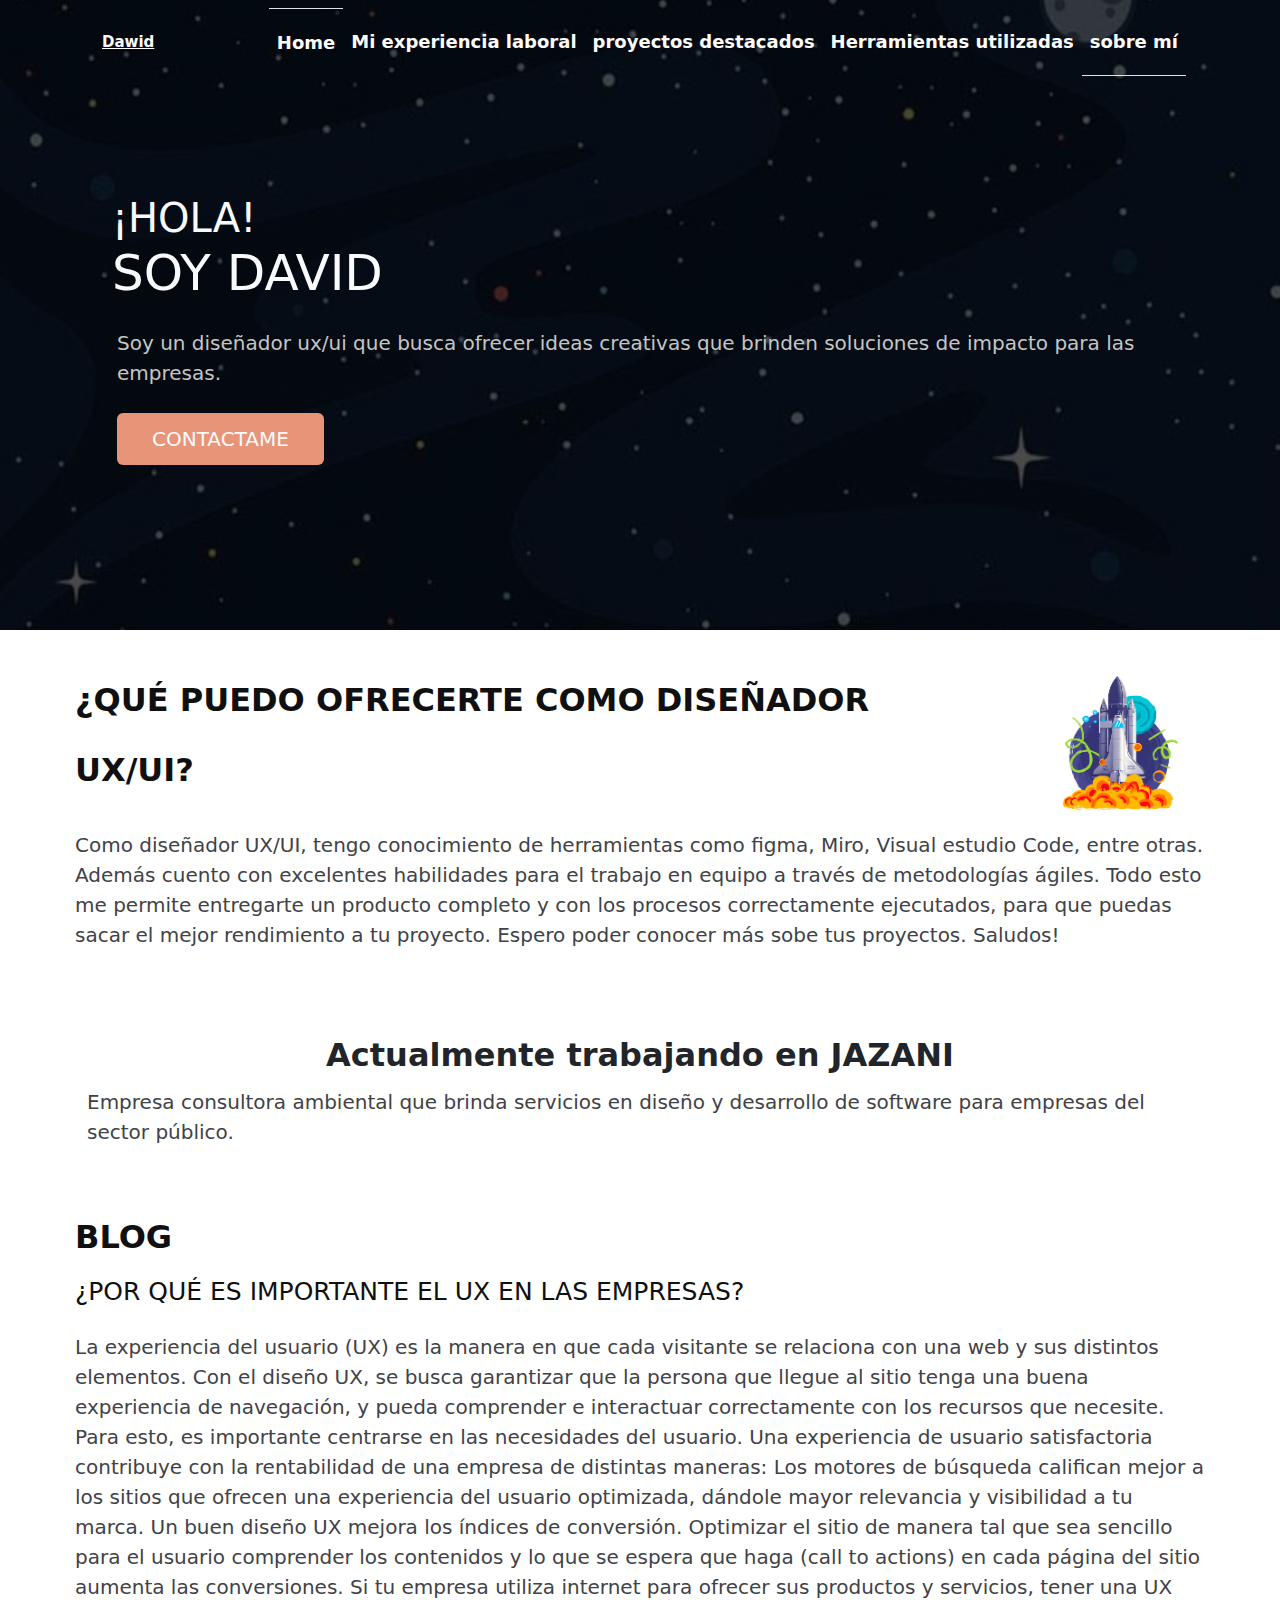
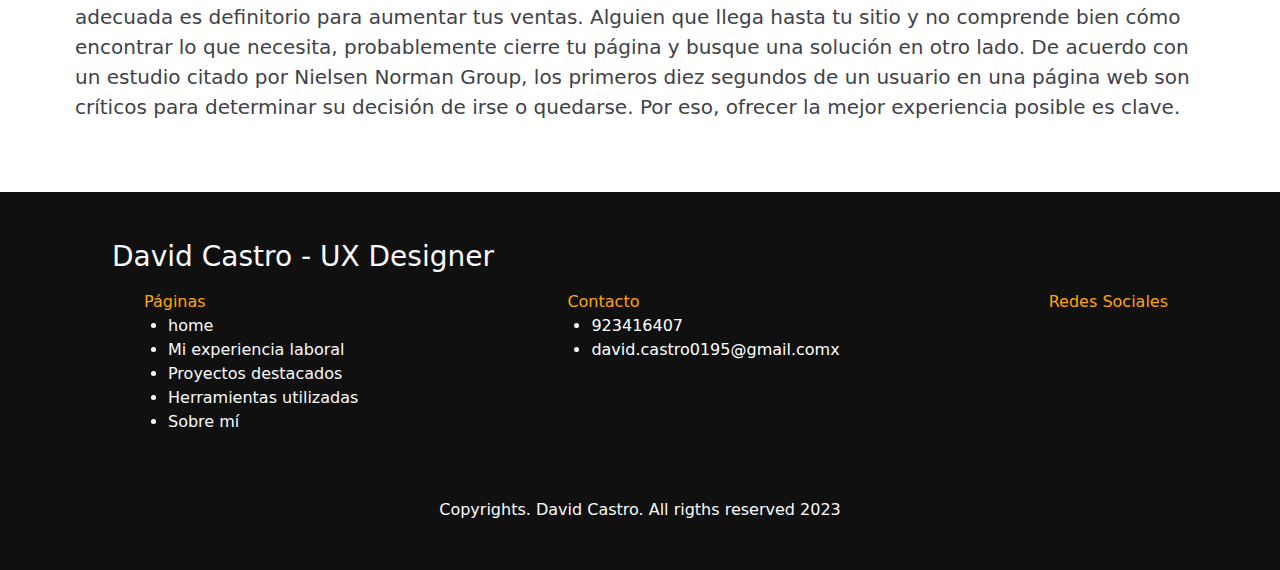
==== commit bd3ea0c8: "fix" ====
--- a/index.html
+++ b/index.html
@@ -7,7 +7,7 @@
     <title>Document</title>
 
     <link rel="stylesheet" href="styles/styles.css">
-    <link rel="stylesheet" href="styles/css/styles.css">
+    <link rel="stylesheet" href="styles/css/styles.css"> 
 
 </head>
 
@@ -52,19 +52,19 @@
             </nav>
             <!-- nav -->
         </div>
-        <div class="header-content">
+        <div class="header-content container ">
             <h1>¡Hola!</h1>
             <h2>Soy David</h2>
             <p class="txt-p">Soy un diseñador ux/ui que busca ofrecer ideas creativas
                 que brinden soluciones de impacto para las empresas.
             <p>
-                <a href="Contactame.html" class="btn-1 rounded text-decoration-none ">Contactame</a>
+                <a href="./views/Contactame.html" class="btn-1 rounded text-decoration-none ">Contactame</a>
         </div>
     </header>
 
     <section class="servicios-content servicios-content-responsive">
         <div class="header-servicios-div header-servicios-responsive">
-            <h2 class="title">¿Qué puedo ofrecerte como diseñador UX/UI?</h2>
+            <h2 class="fw-bold fs-2">¿Qué puedo ofrecerte como diseñador UX/UI?</h2>
             <img class="servicios-img" src="image/ux rocket png.png" alt="">
         </div>
 
@@ -79,17 +79,17 @@
 
     <section class="container  d-flex justify-content-center align-items-center flex-column ">
 
-    <h2 class="title">Actualmente trabajando en JAZANI</h2>
-            <p class="txt-p">Empresa consultora ambiental que brinda
-                servicios en diseño y desarrollo de software para empresas del sector público.
-            </p>
+        <h2 class="fw-bold fs-2">Actualmente trabajando en JAZANI</h2>
+                <p class="txt-p">Empresa consultora ambiental que brinda
+                    servicios en diseño y desarrollo de software para empresas del sector público.
+                </p>
 
-        <img class="" src="https://res.cloudinary.com/dvammrjzi/image/upload/v1707327390/DAVID-PORTFOLIO/drrjgzepcuenairvuuap.jpg" alt="">
-            
+         <img class="" src="https://res.cloudinary.com/dvammrjzi/image/upload/v1707327390/DAVID-PORTFOLIO/drrjgzepcuenairvuuap.jpg" alt="">
+                
     </section>
 
     <section class="blog">
-            <h4 class="title">BLOG</h4>
+            <h4 class="fw-bold fs-2">BLOG</h4>
             <div>
                 <h2> ¿Por qué es importante el ux en las empresas?</h2>
             <p class="txt-p">
@@ -123,26 +123,37 @@
 
     </section>
 
-    </section>
-    <footer class="footer">
-        <a href=""></a>
-        <div>
-            <h3> David Castro - UX Designer</h3>
-            <ul>
-                <nav class="nav bar">
-                    <li> <a href="index.html">home</a></li>
-                    <li> <a href="../Paginas/mi-experiencia-laboral.html">Mi experiencia laboral</a></li>
-                    <li> <a href="../Paginas/proyectos-destacados.html">Proyectos destacados</a></li>
-                    <li> <a href="views/Herramientas-utilizadas.html">Herramientas utilizadas</a></li>
-                    <li> <a href="../Paginas/Sobre-mí.html">Sobre mí</a></li>
-                </nav>
-            </ul>
-            <p>
-                Contacto
-                923416407
-                david.castro0195@gmail.com
-                Copyrights. David Castro. All rigths reserved 2023
-            </p>
+    
+    <footer class="footer m-0 py-5 ">
+        <div class="container">
+            <div class="d-flex flex-column  gap-2 ">
+                <h3> David Castro - UX Designer</h3>
+                <div class="footer-div__columns">
+                    <ul class="footer-contacto__ul">
+                        Páginas
+                        <div class="px-4">
+                            <li class="footer-contacto__li"> <a class="text-decoration-none " href="index.html">home</a></li>
+                            <li class="footer-contacto__li"> <a class="text-decoration-none " href="../Paginas/mi-experiencia-laboral.html">Mi experiencia laboral</a></li>
+                            <li class="footer-contacto__li"> <a class="text-decoration-none " href="../Paginas/proyectos-destacados.html">Proyectos destacados</a></li>
+                            <li class="footer-contacto__li"> <a class="text-decoration-none " href="views/Herramientas-utilizadas.html">Herramientas utilizadas</a></li>
+                            <li class="footer-contacto__li"> <a class="text-decoration-none " href="../Paginas/Sobre-mí.html">Sobre mí</a></li>
+                        </div>
+                    </ul>
+                    <ul class="footer-contacto__ul">
+                        Contacto
+                        <div class="px-4">
+                                <li class="footer-contacto__li">923416407</li>
+                                <li class="footer-contacto__li">david.castro0195@gmail.comx</li>
+                        </div>
+                    </ul>
+                    <ul class="footer-contacto__ul">
+                        Redes Sociales
+                    </ul>
+                </div>
+            </div>
+        </div>
+        <div class="d-flex justify-content-center  mt-5 ">
+            Copyrights. David Castro. All rigths reserved 2023
         </div>
     </footer>
 
--- a/styles/css/styles.css
+++ b/styles/css/styles.css
@@ -24,6 +24,34 @@
   .header-servicios-responsive {
     flex-wrap: wrap;
   }
+}
+
+.footer-div__columns {
+  display: flex;
+  justify-content: space-between;
+}
+@media (max-width: 991px) {
+  .footer-div__columns {
+    display: flex;
+    display: block;
+    flex-wrap: wrap;
+    flex-direction: column;
+  }
+}
+
+.footer-contacto__ul {
+  color: orange;
+}
+
+.footer-contacto__li {
+  color: white;
+  list-style-type: disc;
+}
+
+.contactame-formulario__div {
+  border-radius: 10px;
+  padding: 20px;
+  background-color: orange;
 }
 
 /*!
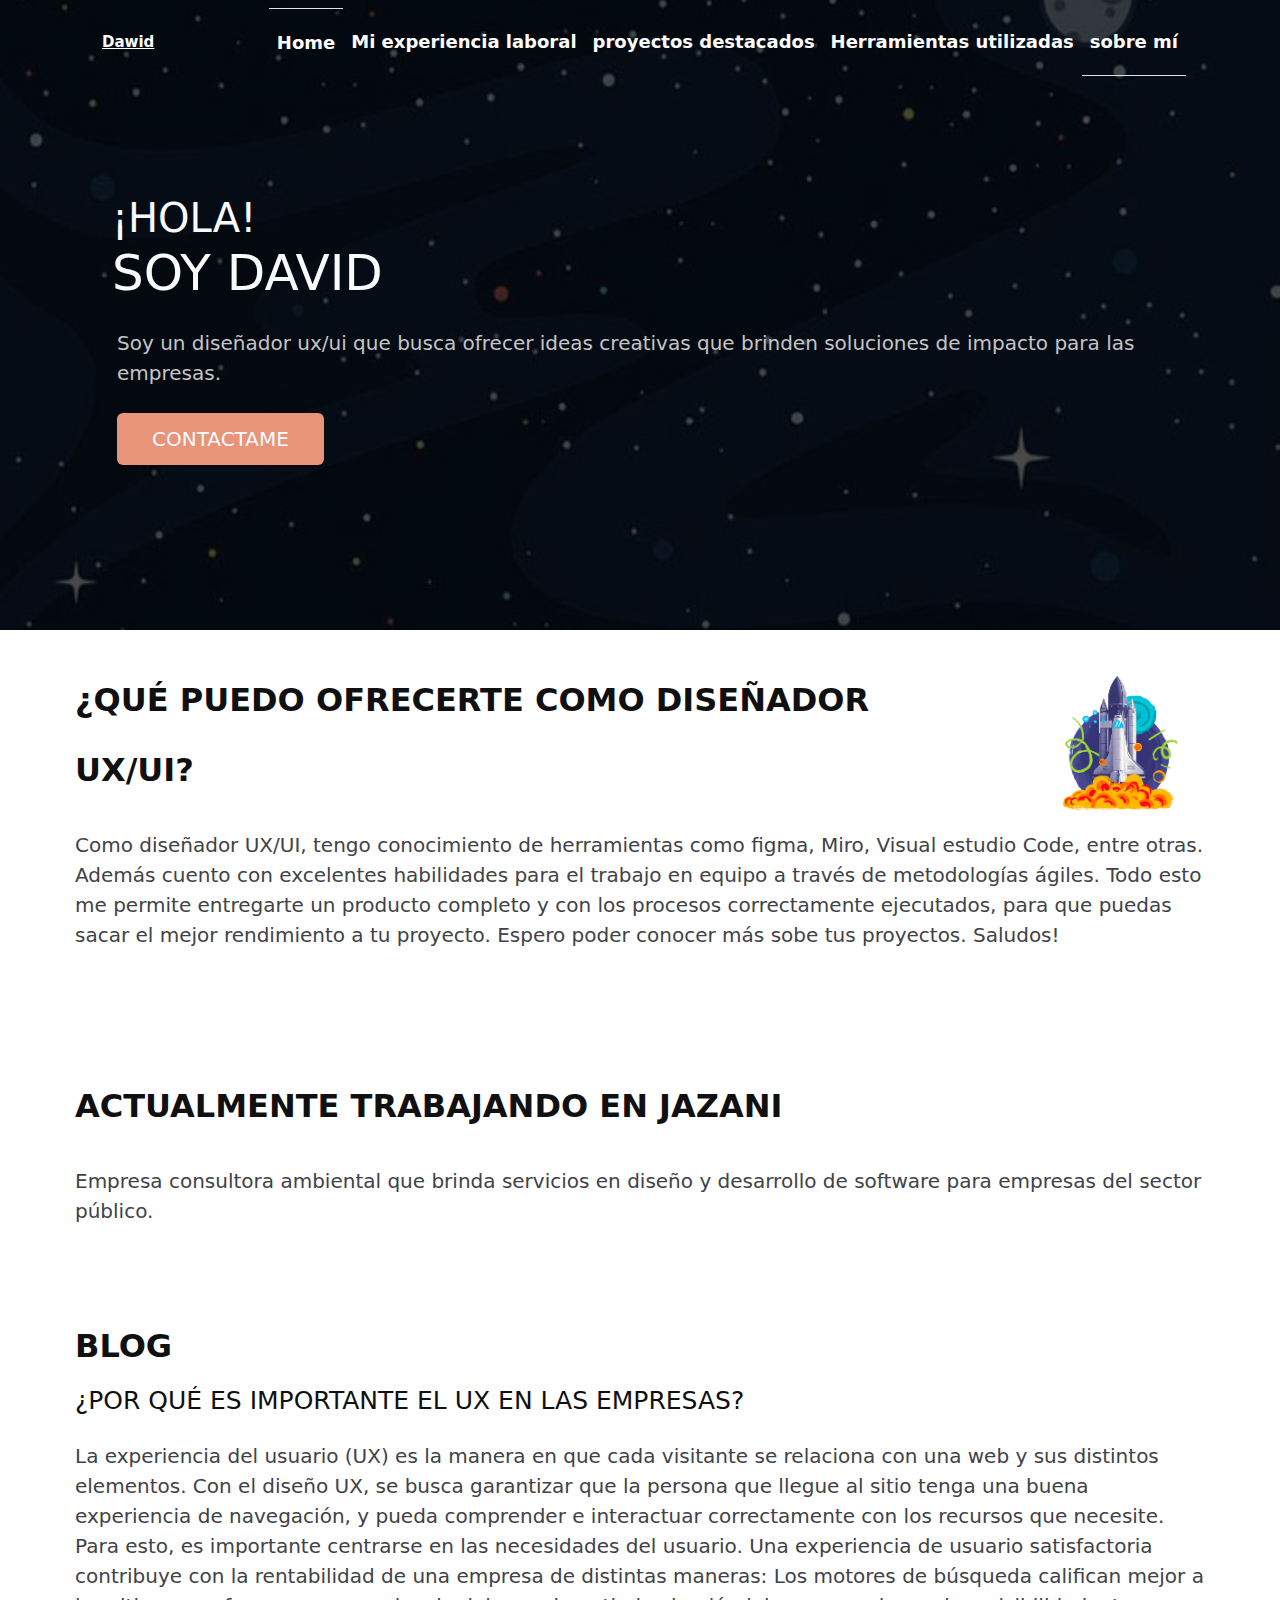
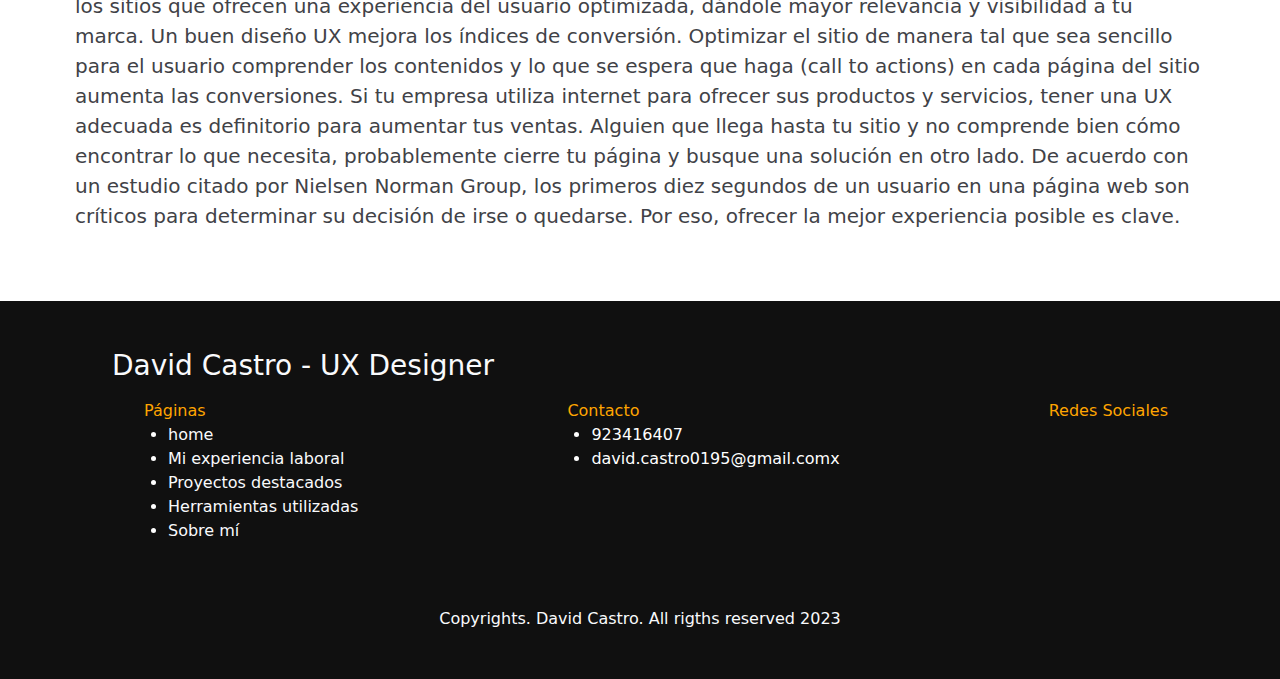
==== commit dc2ea2e4: "fix" ====
--- a/index.html
+++ b/index.html
@@ -77,15 +77,16 @@
         <p>
     </section>
 
-    <section class="container  d-flex justify-content-center align-items-center flex-column ">
+    <section class="servicios-content servicios-content-responsive">
 
         <h2 class="fw-bold fs-2">Actualmente trabajando en JAZANI</h2>
                 <p class="txt-p">Empresa consultora ambiental que brinda
                     servicios en diseño y desarrollo de software para empresas del sector público.
                 </p>
 
-         <img class="" src="https://res.cloudinary.com/dvammrjzi/image/upload/v1707327390/DAVID-PORTFOLIO/drrjgzepcuenairvuuap.jpg" alt="">
-                
+        <div class="d-flex justify-content-center ">
+            <img class="w-100" src="https://res.cloudinary.com/dvammrjzi/image/upload/v1707327390/DAVID-PORTFOLIO/drrjgzepcuenairvuuap.jpg" alt="">
+        </div>                
     </section>
 
     <section class="blog">
@@ -148,6 +149,11 @@
                     </ul>
                     <ul class="footer-contacto__ul">
                         Redes Sociales
+                        <div class="px-4 d-flex justify-content-center gap-3 ">
+                            <a class="text-white fs-3" href="https://www.instagram.com/"><i class="fa-brands fa-instagram"></i></a>
+                            <a class="text-white fs-3" href="https://www.facebook.com/?locale=es_LA"><i class="fa-brands fa-facebook"></i></a>
+                        </div>
+           
                     </ul>
                 </div>
             </div>
@@ -158,6 +164,7 @@
     </footer>
 
     <script src="./styles/bootstrap/dist/js/bootstrap.min.js"></script>
+    <script src="https://kit.fontawesome.com/760e3cbc52.js" crossorigin="anonymous"></script>
 </body>
 
 
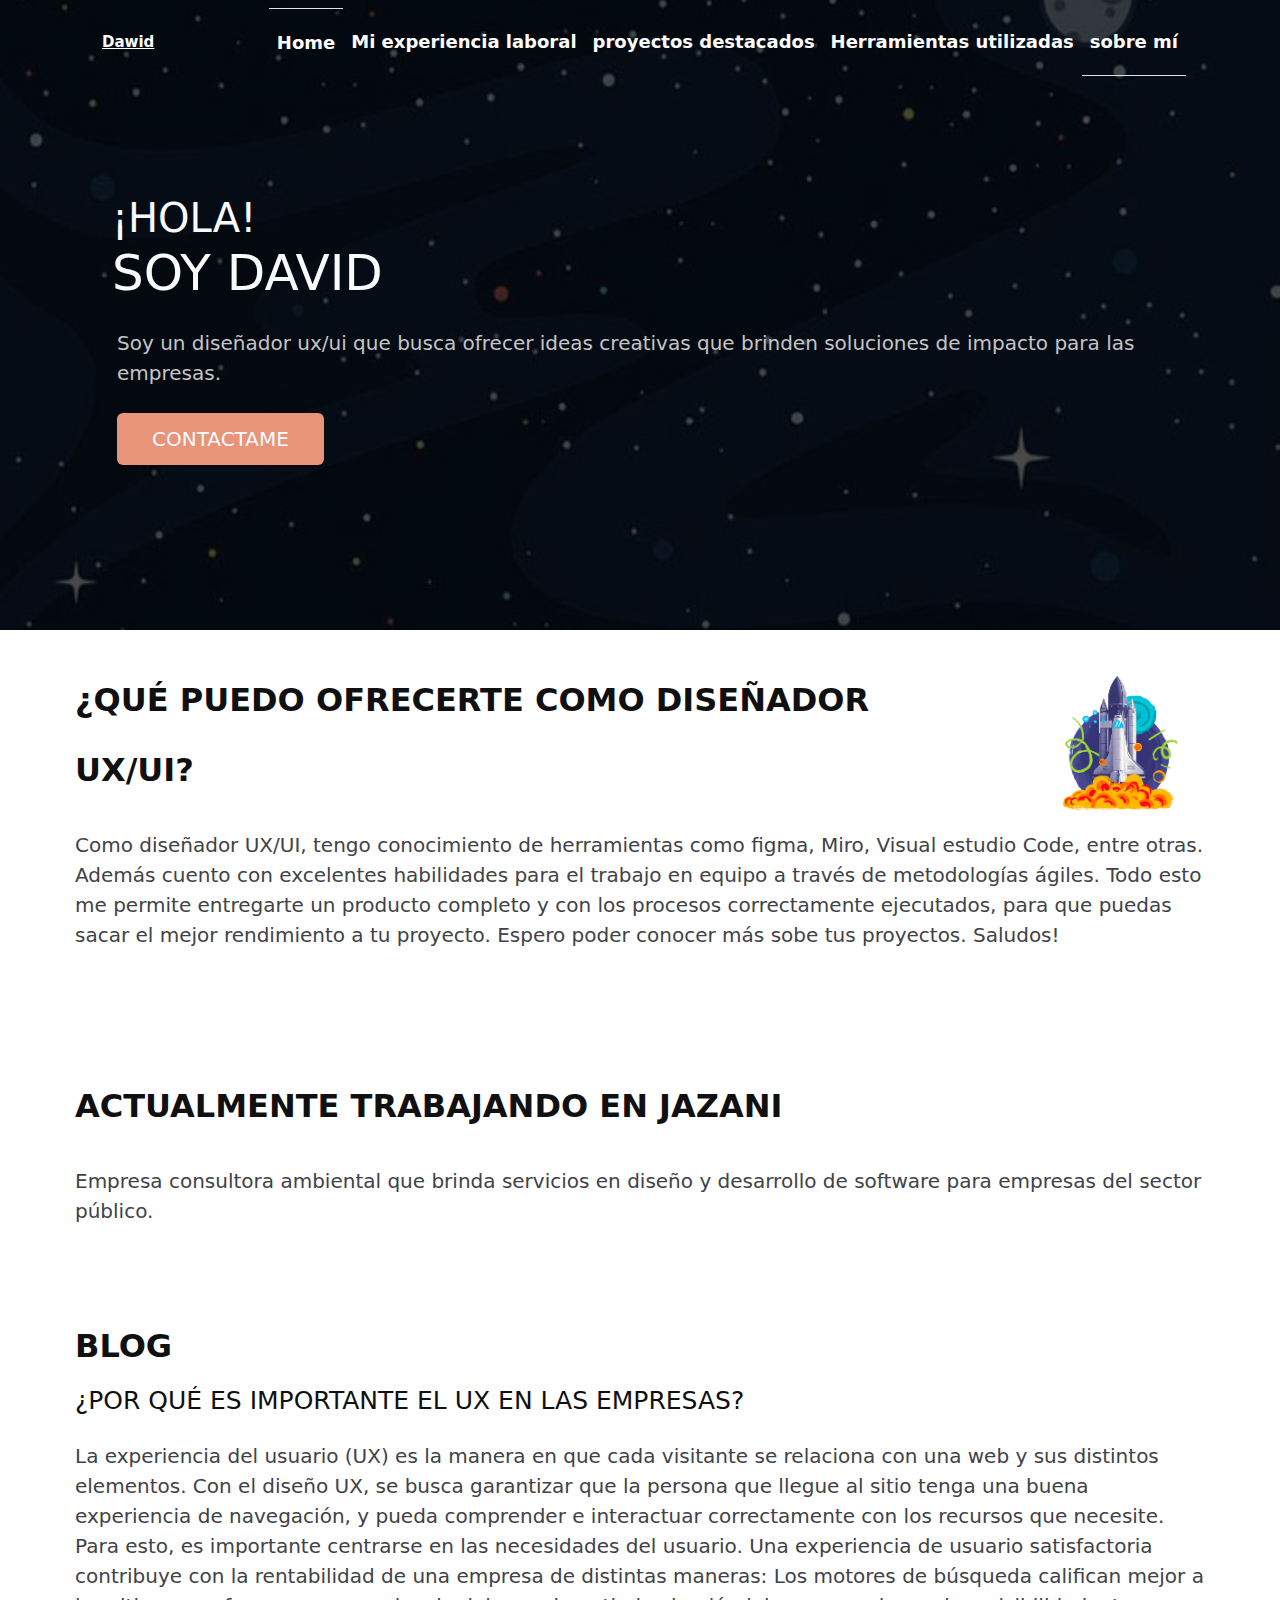
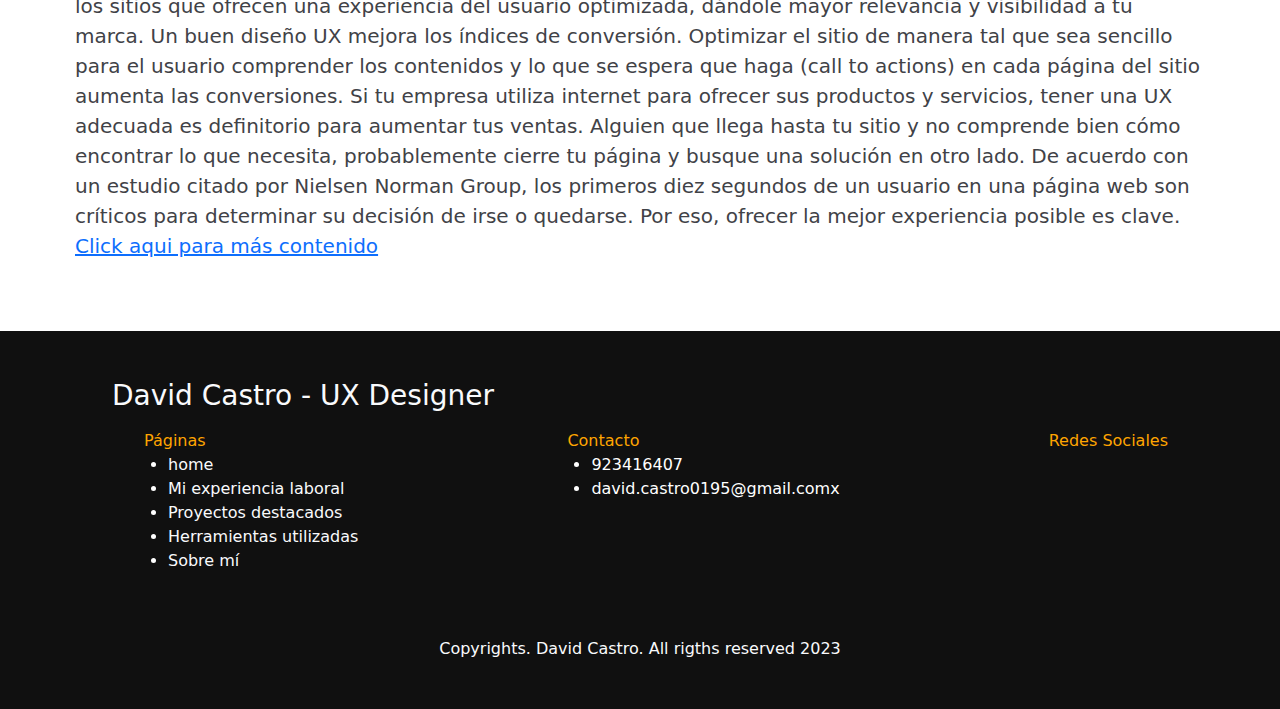
==== commit 1189ae91: "fix" ====
--- a/index.html
+++ b/index.html
@@ -4,7 +4,16 @@
 <head>
     <meta charset="UTF-8">
     <meta name="viewport" content="width=device-width, initial-scale=1.0">
-    <title>Document</title>
+
+    <meta name="description" content="Portafolio de David Castro" >
+    <meta name="keywords" content="HTML, CSS, JS, META, PALABRAS CLAVE, SITIO WEB">
+    <link
+    rel="icon"
+    type="image"
+    href="https://res.cloudinary.com/dzgsxcuax/image/upload/v1707428264/Portafolio-%20David%20Castro/bkgqn3cr6xdrohfxuoee.png"
+    />
+
+    <title>Inicio</title>
 
     <link rel="stylesheet" href="styles/styles.css">
     <link rel="stylesheet" href="styles/css/styles.css"> 
@@ -119,6 +128,7 @@
                 una
                 página web son críticos para determinar su decisión de irse o quedarse. Por eso, ofrecer la mejor
                 experiencia posible es clave.
+                <a href="https://www.titular.com/blog/la-experiencia-del-usuario-ux-y-su-importancia-para-las-empresas">Click aqui para más contenido</a>
             </p>
             </div>
 
@@ -133,11 +143,11 @@
                     <ul class="footer-contacto__ul">
                         Páginas
                         <div class="px-4">
-                            <li class="footer-contacto__li"> <a class="text-decoration-none " href="index.html">home</a></li>
-                            <li class="footer-contacto__li"> <a class="text-decoration-none " href="../Paginas/mi-experiencia-laboral.html">Mi experiencia laboral</a></li>
-                            <li class="footer-contacto__li"> <a class="text-decoration-none " href="../Paginas/proyectos-destacados.html">Proyectos destacados</a></li>
+                            <li class="footer-contacto__li"> <a class="text-decoration-none " href="#">home</a></li>
+                            <li class="footer-contacto__li"> <a class="text-decoration-none " href="./views/mi-experiencia-laboral.html">Mi experiencia laboral</a></li>
+                            <li class="footer-contacto__li"> <a class="text-decoration-none " href="./views/proyectos-destacados.html">Proyectos destacados</a></li>
                             <li class="footer-contacto__li"> <a class="text-decoration-none " href="views/Herramientas-utilizadas.html">Herramientas utilizadas</a></li>
-                            <li class="footer-contacto__li"> <a class="text-decoration-none " href="../Paginas/Sobre-mí.html">Sobre mí</a></li>
+                            <li class="footer-contacto__li"> <a class="text-decoration-none " href="./views//Sobre-mí.html">Sobre mí</a></li>
                         </div>
                     </ul>
                     <ul class="footer-contacto__ul">
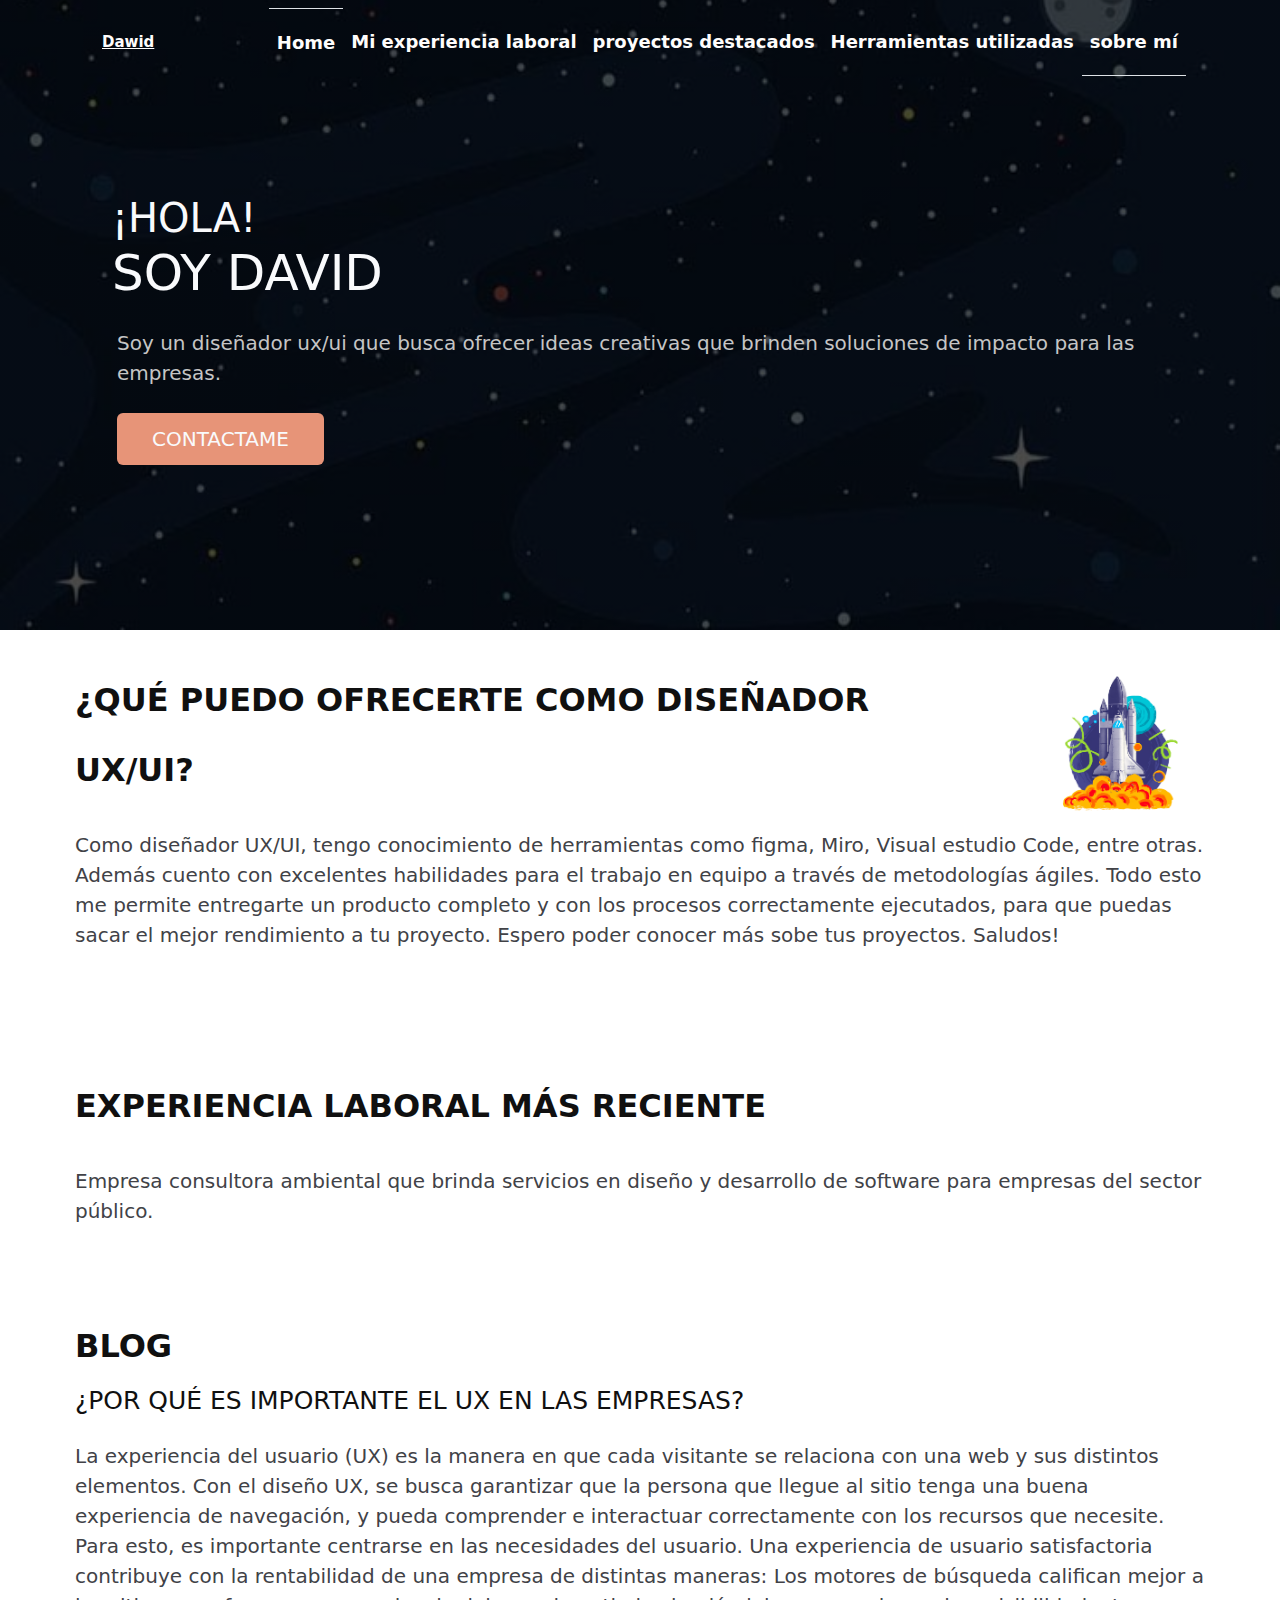
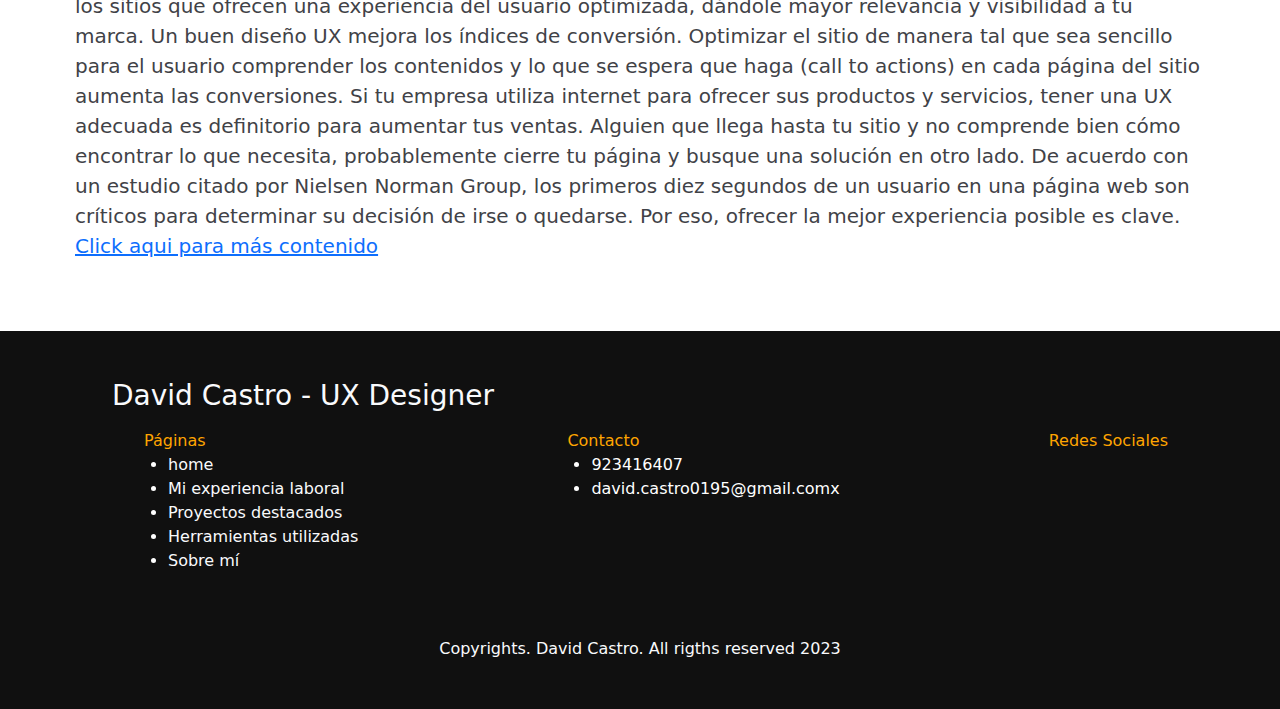
==== commit 28dca3fd: "Experiencia laboral" ====
--- a/index.html
+++ b/index.html
@@ -5,18 +5,15 @@
     <meta charset="UTF-8">
     <meta name="viewport" content="width=device-width, initial-scale=1.0">
 
-    <meta name="description" content="Portafolio de David Castro" >
+    <meta name="description" content="Portafolio de David Castro">
     <meta name="keywords" content="HTML, CSS, JS, META, PALABRAS CLAVE, SITIO WEB">
-    <link
-    rel="icon"
-    type="image"
-    href="https://res.cloudinary.com/dzgsxcuax/image/upload/v1707428264/Portafolio-%20David%20Castro/bkgqn3cr6xdrohfxuoee.png"
-    />
+    <link rel="icon" type="image"
+        href="https://res.cloudinary.com/dzgsxcuax/image/upload/v1707428264/Portafolio-%20David%20Castro/bkgqn3cr6xdrohfxuoee.png" />
 
     <title>Inicio</title>
 
     <link rel="stylesheet" href="styles/styles.css">
-    <link rel="stylesheet" href="styles/css/styles.css"> 
+    <link rel="stylesheet" href="styles/css/styles.css">
 
 </head>
 
@@ -24,18 +21,20 @@
 
     <header class="header">
         <div class="menu container">
-        <div class=" ">
-            <a href="#" class="logo position-relative top-0 ">Dawid</a>
-            <input type="checkbox" id="menu" />
-            <label for="menu">
-                <img src="" class="menu icono" alt="">
-            </label>
-        </div>
+            <div class=" ">
+                <a href="#" class="logo position-relative top-0 ">Dawid</a>
+                <input type="checkbox" id="menu" />
+                <label for="menu">
+                    <img src="" class="menu icono" alt="">
+                </label>
+            </div>
             <!-- nav -->
             <nav class="navbar navbar-expand-lg">
                 <div class="container-fluid ">
                     <!-- <a class="navbar-brand" href="#">Navbar</a> -->
-                    <button class="navbar-toggler text-bg-light " type="button" data-bs-toggle="collapse" data-bs-target="#navbarSupportedContent" aria-controls="navbarSupportedContent" aria-expanded="false" aria-label="Toggle navigation">
+                    <button class="navbar-toggler text-bg-light " type="button" data-bs-toggle="collapse"
+                        data-bs-target="#navbarSupportedContent" aria-controls="navbarSupportedContent"
+                        aria-expanded="false" aria-label="Toggle navigation">
                         <span class="navbar-toggler-icon"></span>
                     </button>
                     <div class="collapse navbar-collapse " id="navbarSupportedContent">
@@ -44,16 +43,19 @@
                                 <a class="nav-link  " aria-current="page" href="#">Home</a>
                             </li>
                             <li class="nav-item li-responsive__color">
-                                <a class="nav-link  " aria-current="page" href="views/mi-experiencia-laboral.html">Mi experiencia laboral</a>
+                                <a class="nav-link  " aria-current="page" href="views/mi-experiencia-laboral.html">Mi
+                                    experiencia laboral</a>
                             </li>
                             <li class="nav-item li-responsive__color">
-                                <a class="nav-link  " aria-current="page" href="views/proyectos-destacados.html">proyectos destacados</a>
+                                <a class="nav-link  " aria-current="page"
+                                    href="views/proyectos-destacados.html">proyectos destacados</a>
                             </li>
                             <li class="nav-item li-responsive__color">
-                                <a class="nav-link  " aria-current="page" href="views/Herramientas-utilizadas.html">Herramientas utilizadas</a>
+                                <a class="nav-link  " aria-current="page"
+                                    href="views/Herramientas-utilizadas.html">Herramientas utilizadas</a>
                             </li>
                             <li class="nav-item li-responsive__color  border-bottom ">
-                                <a class="nav-link  " aria-current="page"  href="views/Sobre-mí.html">sobre mí</a>
+                                <a class="nav-link  " aria-current="page" href="views/Sobre-mí.html">sobre mí</a>
                             </li>
                         </ul>
                     </div>
@@ -88,20 +90,22 @@
 
     <section class="servicios-content servicios-content-responsive">
 
-        <h2 class="fw-bold fs-2">Actualmente trabajando en JAZANI</h2>
-                <p class="txt-p">Empresa consultora ambiental que brinda
-                    servicios en diseño y desarrollo de software para empresas del sector público.
-                </p>
+        <h2 class="fw-bold fs-2">Experiencia laboral más reciente</h2>
+        <p class="txt-p">Empresa consultora ambiental que brinda
+            servicios en diseño y desarrollo de software para empresas del sector público.
+        </p>
 
         <div class="d-flex justify-content-center ">
-            <img class="w-100" src="https://res.cloudinary.com/dvammrjzi/image/upload/v1707327390/DAVID-PORTFOLIO/drrjgzepcuenairvuuap.jpg" alt="">
-        </div>                
+            <img class="w-100"
+                src="https://res.cloudinary.com/dvammrjzi/image/upload/v1707327390/DAVID-PORTFOLIO/drrjgzepcuenairvuuap.jpg"
+                alt="">
+        </div>
     </section>
 
     <section class="blog">
-            <h4 class="fw-bold fs-2">BLOG</h4>
-            <div>
-                <h2> ¿Por qué es importante el ux en las empresas?</h2>
+        <h4 class="fw-bold fs-2">BLOG</h4>
+        <div>
+            <h2> ¿Por qué es importante el ux en las empresas?</h2>
             <p class="txt-p">
                 La experiencia del usuario (UX) es la manera en que cada visitante se relaciona con una web
                 y sus
@@ -128,13 +132,14 @@
                 una
                 página web son críticos para determinar su decisión de irse o quedarse. Por eso, ofrecer la mejor
                 experiencia posible es clave.
-                <a href="https://www.titular.com/blog/la-experiencia-del-usuario-ux-y-su-importancia-para-las-empresas">Click aqui para más contenido</a>
+                <a href="https://www.titular.com/blog/la-experiencia-del-usuario-ux-y-su-importancia-para-las-empresas">Click
+                    aqui para más contenido</a>
             </p>
-            </div>
+        </div>
 
     </section>
 
-    
+
     <footer class="footer m-0 py-5 ">
         <div class="container">
             <div class="d-flex flex-column  gap-2 ">
@@ -144,26 +149,32 @@
                         Páginas
                         <div class="px-4">
                             <li class="footer-contacto__li"> <a class="text-decoration-none " href="#">home</a></li>
-                            <li class="footer-contacto__li"> <a class="text-decoration-none " href="./views/mi-experiencia-laboral.html">Mi experiencia laboral</a></li>
-                            <li class="footer-contacto__li"> <a class="text-decoration-none " href="./views/proyectos-destacados.html">Proyectos destacados</a></li>
-                            <li class="footer-contacto__li"> <a class="text-decoration-none " href="views/Herramientas-utilizadas.html">Herramientas utilizadas</a></li>
-                            <li class="footer-contacto__li"> <a class="text-decoration-none " href="./views//Sobre-mí.html">Sobre mí</a></li>
+                            <li class="footer-contacto__li"> <a class="text-decoration-none "
+                                    href="./views/mi-experiencia-laboral.html">Mi experiencia laboral</a></li>
+                            <li class="footer-contacto__li"> <a class="text-decoration-none "
+                                    href="./views/proyectos-destacados.html">Proyectos destacados</a></li>
+                            <li class="footer-contacto__li"> <a class="text-decoration-none "
+                                    href="views/Herramientas-utilizadas.html">Herramientas utilizadas</a></li>
+                            <li class="footer-contacto__li"> <a class="text-decoration-none "
+                                    href="./views//Sobre-mí.html">Sobre mí</a></li>
                         </div>
                     </ul>
                     <ul class="footer-contacto__ul">
                         Contacto
                         <div class="px-4">
-                                <li class="footer-contacto__li">923416407</li>
-                                <li class="footer-contacto__li">david.castro0195@gmail.comx</li>
+                            <li class="footer-contacto__li">923416407</li>
+                            <li class="footer-contacto__li">david.castro0195@gmail.comx</li>
                         </div>
                     </ul>
                     <ul class="footer-contacto__ul">
                         Redes Sociales
                         <div class="px-4 d-flex justify-content-center gap-3 ">
-                            <a class="text-white fs-3" href="https://www.instagram.com/"><i class="fa-brands fa-instagram"></i></a>
-                            <a class="text-white fs-3" href="https://www.facebook.com/?locale=es_LA"><i class="fa-brands fa-facebook"></i></a>
+                            <a class="text-white fs-3" href="https://www.instagram.com/"><i
+                                    class="fa-brands fa-instagram"></i></a>
+                            <a class="text-white fs-3" href="https://www.facebook.com/?locale=es_LA"><i
+                                    class="fa-brands fa-facebook"></i></a>
                         </div>
-           
+
                     </ul>
                 </div>
             </div>
